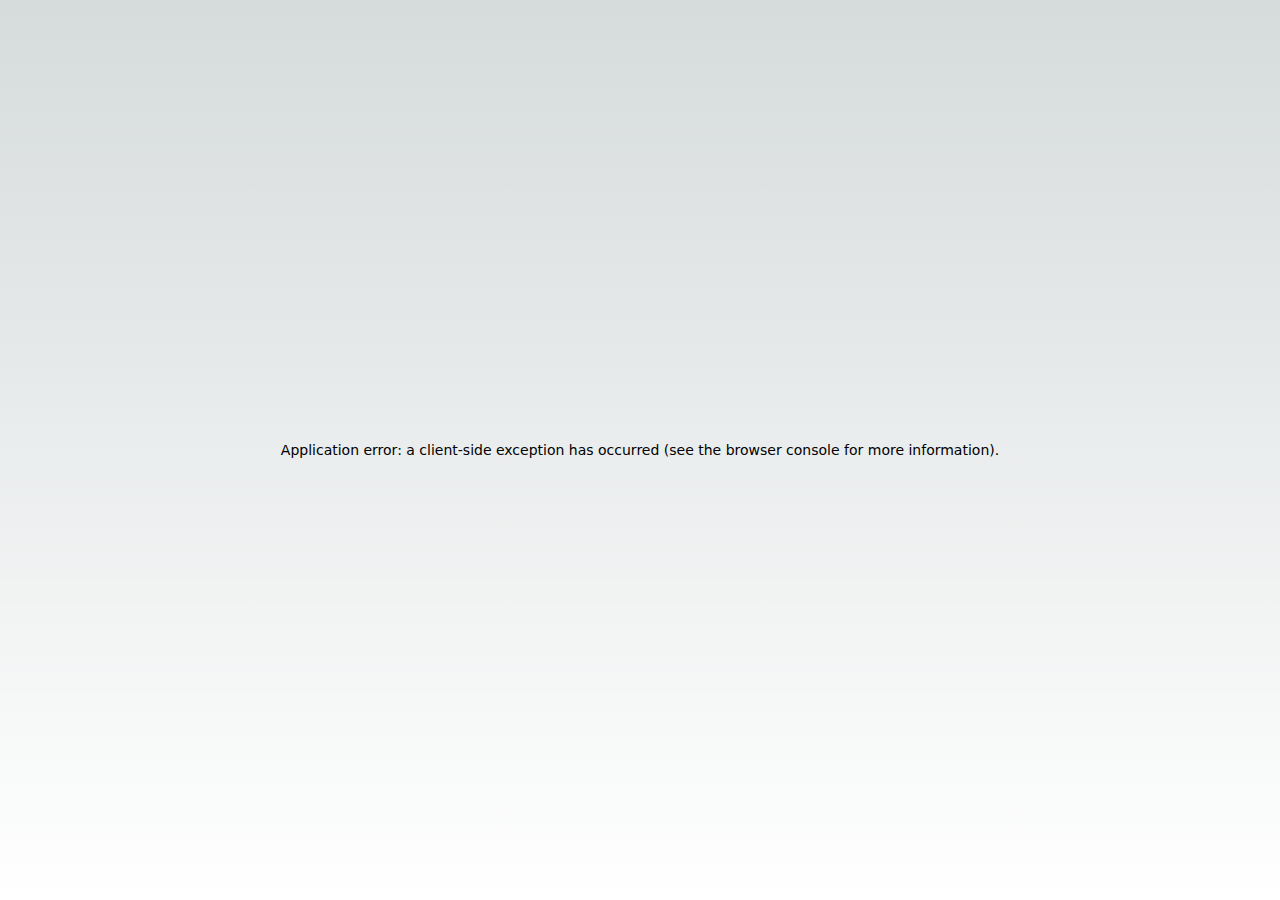
==== index.html @ 7ef274ff "first commit" ====
<!DOCTYPE html>
<html lang="en">
  <!-- Mirrored from bernardo.vercel.app/ by HTTrack Website Copier/3.x [XR&CO'2014], Sat, 31 Aug 2024 19:09:30 GMT -->
  <!-- Added by HTTrack --><meta
    http-equiv="content-type"
    content="text/html;charset=utf-8"
  /><!-- /Added by HTTrack -->
  <head>
    <meta charset="utf-8" />
    <link
      rel="preload"
      as="font"
      href="_next/static/media/c9a5bc6a7c948fb0-s.p.woff2"
      crossorigin=""
      type="font/woff2"
    />
    <link
      rel="stylesheet"
      href="_next/static/css/4361a6816e798f44.css"
      data-precedence="next"
    />
    <meta name="next-size-adjust" />
    <title>Bernard.O Portfolio</title>
    <meta name="description" content="Project Bernard.O is working On" />
    <meta name="viewport" content="width=device-width, initial-scale=1" />
    <link rel="icon" href="favicon.ico" type="image/x-icon" sizes="any" />
    <script
      src="_next/static/chunks/polyfills-c67a75d1b6f99dc8.js"
      nomodule=""
    ></script>
  </head>
  <body class="__className_d9825c">
    <div class="bg-gradient-to-br from-neutral-800 to-black">
      <header class="block py-4 px-8 bg-black text-white">
        <div class="flex items-center justify-between">
          <div class="flex items-center">
            <a href="index.html"
              ><div class="flex items-center">
                <img
                  alt="Logo"
                  loading="lazy"
                  width="35"
                  height="35"
                  decoding="async"
                  data-nimg="1"
                  class="border border-white rounded-3xl"
                  style="color: transparent"
                  srcset="
                    /_next/image?url=%2FBe-Circle.png&amp;w=48&amp;q=75 1x,
                    /_next/image?url=%2FBe-Circle.png&amp;w=96&amp;q=75 2x
                  "
                  src="_next/Be-Circle3cd4.png?url=%2FBe-Circle.png&amp;w=96&amp;q=75"
                /></div
            ></a>
          </div>
          <div class="flex-grow"></div>
          <div class="flex items-center">
            <a
              href="https://twitter.com/bedevs_"
              target="_blank"
              rel="noopener noreferrer"
              ><div class="pt-[0.4rem]"></div>
              <img
                alt="Logo"
                loading="lazy"
                width="23"
                height="23"
                decoding="async"
                data-nimg="1"
                class="border border-white rounded-3xl mx-2"
                style="color: transparent"
                srcset="
                  /_next/image?url=%2Ftwitter.png&amp;w=32&amp;q=75 1x,
                  /_next/image?url=%2Ftwitter.png&amp;w=48&amp;q=75 2x
                "
                src="_next/twitter706e.png?url=%2Ftwitter.png&amp;w=48&amp;q=75" /></a
            ><a
              href="https://github.com/BernardOnuh"
              target="_blank"
              rel="noopener noreferrer"
              ><style data-emotion="css vubbuv">
                .css-vubbuv {
                  -webkit-user-select: none;
                  -moz-user-select: none;
                  -ms-user-select: none;
                  user-select: none;
                  width: 1em;
                  height: 1em;
                  display: inline-block;
                  fill: currentColor;
                  -webkit-flex-shrink: 0;
                  -ms-flex-negative: 0;
                  flex-shrink: 0;
                  -webkit-transition: fill 200ms cubic-bezier(0.4, 0, 0.2, 1)
                    0ms;
                  transition: fill 200ms cubic-bezier(0.4, 0, 0.2, 1) 0ms;
                  font-size: 1.5rem;
                }</style
              ><svg
                class="MuiSvgIcon-root MuiSvgIcon-fontSizeMedium text-white h-6 w-6 css-vubbuv"
                focusable="false"
                aria-hidden="true"
                viewBox="0 0 24 24"
                data-testid="GitHubIcon"
              >
                <path
                  d="M12 1.27a11 11 0 00-3.48 21.46c.55.09.73-.28.73-.55v-1.84c-3.03.64-3.67-1.46-3.67-1.46-.55-1.29-1.28-1.65-1.28-1.65-.92-.65.1-.65.1-.65 1.1 0 1.73 1.1 1.73 1.1.92 1.65 2.57 1.2 3.21.92a2 2 0 01.64-1.47c-2.47-.27-5.04-1.19-5.04-5.5 0-1.1.46-2.1 1.2-2.84a3.76 3.76 0 010-2.93s.91-.28 3.11 1.1c1.8-.49 3.7-.49 5.5 0 2.1-1.38 3.02-1.1 3.02-1.1a3.76 3.76 0 010 2.93c.83.74 1.2 1.74 1.2 2.94 0 4.21-2.57 5.13-5.04 5.4.45.37.82.92.82 2.02v3.03c0.27.1.64.73.55A11 11 0 0012 1.27"
                ></path></svg
            ></a>
          </div>
        </div>
      </header>
      <div class="p-5">
        <style data-emotion="css gfy4wn">
          .css-gfy4wn {
            position: relative;
            -webkit-transition: margin 150ms cubic-bezier(0.4, 0, 0.2, 1) 0ms;
            transition: margin 150ms cubic-bezier(0.4, 0, 0.2, 1) 0ms;
            overflow-anchor: none;
            border-radius: 0;
            width: 100%;
            background-color: transparent;
            border: 1px solid black;
            margin-bottom: 32px;
            color: white;
            border-radius: 5px;
            border-color: white;
          }
          .css-gfy4wn:before {
            position: absolute;
            left: 0;
            top: -1px;
            right: 0;
            height: 1px;
            content: "";
            opacity: 1;
            background-color: rgba(0, 0, 0, 0.12);
            -webkit-transition: opacity 150ms cubic-bezier(0.4, 0, 0.2, 1) 0ms,
              background-color 150ms cubic-bezier(0.4, 0, 0.2, 1) 0ms;
            transition: opacity 150ms cubic-bezier(0.4, 0, 0.2, 1) 0ms,
              background-color 150ms cubic-bezier(0.4, 0, 0.2, 1) 0ms;
          }
          .css-gfy4wn:first-of-type:before {
            display: none;
          }
          .css-gfy4wn.Mui-expanded:before {
            opacity: 0;
          }
          .css-gfy4wn.Mui-expanded:first-of-type {
            margin-top: 0;
          }
          .css-gfy4wn.Mui-expanded:last-of-type {
            margin-bottom: 0;
          }
          .css-gfy4wn.Mui-expanded + .css-gfy4wn.Mui-expanded:before {
            display: none;
          }
          .css-gfy4wn.Mui-disabled {
            background-color: rgba(0, 0, 0, 0.12);
          }
          .css-gfy4wn:first-of-type {
            border-top-left-radius: 4px;
            border-top-right-radius: 4px;
          }
          .css-gfy4wn:last-of-type {
            border-bottom-left-radius: 4px;
            border-bottom-right-radius: 4px;
          }
          @supports (-ms-ime-align: auto) {
            .css-gfy4wn:last-of-type {
              border-bottom-left-radius: 0;
              border-bottom-right-radius: 0;
            }
          }
          .css-gfy4wn.Mui-expanded {
            margin: 16px 0;
          }</style
        ><style data-emotion="css 19g5ywy">
          .css-19g5ywy {
            background-color: #fff;
            color: rgba(0, 0, 0, 0.87);
            -webkit-transition: box-shadow 300ms cubic-bezier(0.4, 0, 0.2, 1)
              0ms;
            transition: box-shadow 300ms cubic-bezier(0.4, 0, 0.2, 1) 0ms;
            border-radius: 4px;
            box-shadow: 0px 2px 1px -1px rgba(0, 0, 0, 0.2),
              0px 1px 1px 0px rgba(0, 0, 0, 0.14),
              0px 1px 3px 0px rgba(0, 0, 0, 0.12);
            position: relative;
            -webkit-transition: margin 150ms cubic-bezier(0.4, 0, 0.2, 1) 0ms;
            transition: margin 150ms cubic-bezier(0.4, 0, 0.2, 1) 0ms;
            overflow-anchor: none;
            border-radius: 0;
            width: 100%;
            background-color: transparent;
            border: 1px solid black;
            margin-bottom: 32px;
            color: white;
            border-radius: 5px;
            border-color: white;
          }
          .css-19g5ywy:before {
            position: absolute;
            left: 0;
            top: -1px;
            right: 0;
            height: 1px;
            content: "";
            opacity: 1;
            background-color: rgba(0, 0, 0, 0.12);
            -webkit-transition: opacity 150ms cubic-bezier(0.4, 0, 0.2, 1) 0ms,
              background-color 150ms cubic-bezier(0.4, 0, 0.2, 1) 0ms;
            transition: opacity 150ms cubic-bezier(0.4, 0, 0.2, 1) 0ms,
              background-color 150ms cubic-bezier(0.4, 0, 0.2, 1) 0ms;
          }
          .css-19g5ywy:first-of-type:before {
            display: none;
          }
          .css-19g5ywy.Mui-expanded:before {
            opacity: 0;
          }
          .css-19g5ywy.Mui-expanded:first-of-type {
            margin-top: 0;
          }
          .css-19g5ywy.Mui-expanded:last-of-type {
            margin-bottom: 0;
          }
          .css-19g5ywy.Mui-expanded + .css-19g5ywy.Mui-expanded:before {
            display: none;
          }
          .css-19g5ywy.Mui-disabled {
            background-color: rgba(0, 0, 0, 0.12);
          }
          .css-19g5ywy:first-of-type {
            border-top-left-radius: 4px;
            border-top-right-radius: 4px;
          }
          .css-19g5ywy:last-of-type {
            border-bottom-left-radius: 4px;
            border-bottom-right-radius: 4px;
          }
          @supports (-ms-ime-align: auto) {
            .css-19g5ywy:last-of-type {
              border-bottom-left-radius: 0;
              border-bottom-right-radius: 0;
            }
          }
          .css-19g5ywy.Mui-expanded {
            margin: 16px 0;
          }
        </style>
        <div
          class="MuiPaper-root MuiPaper-elevation MuiPaper-rounded MuiPaper-elevation1 MuiAccordion-root MuiAccordion-rounded MuiAccordion-gutters css-19g5ywy"
        >
          <style data-emotion="css 1178wgt">
            .css-1178wgt {
              display: -webkit-box;
              display: -webkit-flex;
              display: -ms-flexbox;
              display: flex;
              min-height: 48px;
              padding: 0px 16px;
              -webkit-transition: min-height 150ms cubic-bezier(0.4, 0, 0.2, 1)
                  0ms,
                background-color 150ms cubic-bezier(0.4, 0, 0.2, 1) 0ms;
              transition: min-height 150ms cubic-bezier(0.4, 0, 0.2, 1) 0ms,
                background-color 150ms cubic-bezier(0.4, 0, 0.2, 1) 0ms;
              display: -webkit-box;
              display: -webkit-flex;
              display: -ms-flexbox;
              display: flex;
              -webkit-box-pack: justify;
              -webkit-justify-content: space-between;
              justify-content: space-between;
              -webkit-align-items: center;
              -webkit-box-align: center;
              -ms-flex-align: center;
              align-items: center;
              padding-left: 32px;
              padding-right: 32px;
              padding-top: 16px;
              padding-bottom: 16px;
            }
            .css-1178wgt.Mui-focusVisible {
              background-color: rgba(0, 0, 0, 0.12);
            }
            .css-1178wgt.Mui-disabled {
              opacity: 0.38;
            }
            .css-1178wgt:hover:not(.Mui-disabled) {
              cursor: pointer;
            }
            .css-1178wgt.Mui-expanded {
              min-height: 64px;
            }</style
          ><style data-emotion="css 1a99gep">
            .css-1a99gep {
              display: -webkit-inline-box;
              display: -webkit-inline-flex;
              display: -ms-inline-flexbox;
              display: inline-flex;
              -webkit-align-items: center;
              -webkit-box-align: center;
              -ms-flex-align: center;
              align-items: center;
              -webkit-box-pack: center;
              -ms-flex-pack: center;
              -webkit-justify-content: center;
              justify-content: center;
              position: relative;
              box-sizing: border-box;
              -webkit-tap-highlight-color: transparent;
              background-color: transparent;
              outline: 0;
              border: 0;
              margin: 0;
              border-radius: 0;
              padding: 0;
              cursor: pointer;
              -webkit-user-select: none;
              -moz-user-select: none;
              -ms-user-select: none;
              user-select: none;
              vertical-align: middle;
              -moz-appearance: none;
              -webkit-appearance: none;
              -webkit-text-decoration: none;
              text-decoration: none;
              color: inherit;
              display: -webkit-box;
              display: -webkit-flex;
              display: -ms-flexbox;
              display: flex;
              min-height: 48px;
              padding: 0px 16px;
              -webkit-transition: min-height 150ms cubic-bezier(0.4, 0, 0.2, 1)
                  0ms,
                background-color 150ms cubic-bezier(0.4, 0, 0.2, 1) 0ms;
              transition: min-height 150ms cubic-bezier(0.4, 0, 0.2, 1) 0ms,
                background-color 150ms cubic-bezier(0.4, 0, 0.2, 1) 0ms;
              display: -webkit-box;
              display: -webkit-flex;
              display: -ms-flexbox;
              display: flex;
              -webkit-box-pack: justify;
              -webkit-justify-content: space-between;
              justify-content: space-between;
              -webkit-align-items: center;
              -webkit-box-align: center;
              -ms-flex-align: center;
              align-items: center;
              padding-left: 32px;
              padding-right: 32px;
              padding-top: 16px;
              padding-bottom: 16px;
            }
            .css-1a99gep::-moz-focus-inner {
              border-style: none;
            }
            .css-1a99gep.Mui-disabled {
              pointer-events: none;
              cursor: default;
            }
            @media print {
              .css-1a99gep {
                -webkit-print-color-adjust: exact;
                color-adjust: exact;
              }
            }
            .css-1a99gep.Mui-focusVisible {
              background-color: rgba(0, 0, 0, 0.12);
            }
            .css-1a99gep.Mui-disabled {
              opacity: 0.38;
            }
            .css-1a99gep:hover:not(.Mui-disabled) {
              cursor: pointer;
            }
            .css-1a99gep.Mui-expanded {
              min-height: 64px;
            }
          </style>
          <div
            class="MuiButtonBase-root MuiAccordionSummary-root MuiAccordionSummary-gutters css-1a99gep"
            tabindex="0"
            role="button"
            aria-expanded="false"
          >
            <style data-emotion="css 17o5nyn">
              .css-17o5nyn {
                display: -webkit-box;
                display: -webkit-flex;
                display: -ms-flexbox;
                display: flex;
                -webkit-box-flex: 1;
                -webkit-flex-grow: 1;
                -ms-flex-positive: 1;
                flex-grow: 1;
                margin: 12px 0;
                -webkit-transition: margin 150ms cubic-bezier(0.4, 0, 0.2, 1)
                  0ms;
                transition: margin 150ms cubic-bezier(0.4, 0, 0.2, 1) 0ms;
              }
              .css-17o5nyn.Mui-expanded {
                margin: 20px 0;
              }
            </style>
            <div
              class="MuiAccordionSummary-content MuiAccordionSummary-contentGutters css-17o5nyn"
            >
              <style data-emotion="css 9cf6kn">
                .css-9cf6kn {
                  margin: 0;
                  font-family: "Roboto", "Helvetica", "Arial", sans-serif;
                  font-weight: 500;
                  font-size: 1.25rem;
                  line-height: 1.6;
                  letter-spacing: 0.0075em;
                  text-align: left;
                  margin-right: auto;
                }
              </style>
              <h6 class="MuiTypography-root MuiTypography-h6 css-9cf6kn">
                Hello From $DOPL
              </h6>
              <div class="flex items-center justify-end space-x-2">
                <style data-emotion="css 1beer3">
                  .css-1beer3 {
                    text-align: center;
                    -webkit-flex: 0 0 auto;
                    -ms-flex: 0 0 auto;
                    flex: 0 0 auto;
                    font-size: 1.5rem;
                    padding: 8px;
                    border-radius: 50%;
                    overflow: visible;
                    color: rgba(0, 0, 0, 0.54);
                    -webkit-transition: background-color 150ms
                      cubic-bezier(0.4, 0, 0.2, 1) 0ms;
                    transition: background-color 150ms
                      cubic-bezier(0.4, 0, 0.2, 1) 0ms;
                    color: #1976d2;
                  }
                  .css-1beer3:hover {
                    background-color: rgba(0, 0, 0, 0.04);
                  }
                  @media (hover: none) {
                    .css-1beer3:hover {
                      background-color: transparent;
                    }
                  }
                  .css-1beer3:hover {
                    background-color: rgba(25, 118, 210, 0.04);
                  }
                  @media (hover: none) {
                    .css-1beer3:hover {
                      background-color: transparent;
                    }
                  }
                  .css-1beer3.Mui-disabled {
                    background-color: transparent;
                    color: rgba(0, 0, 0, 0.26);
                  }</style
                ><style data-emotion="css 39nlm1">
                  .css-39nlm1 {
                    display: -webkit-inline-box;
                    display: -webkit-inline-flex;
                    display: -ms-inline-flexbox;
                    display: inline-flex;
                    -webkit-align-items: center;
                    -webkit-box-align: center;
                    -ms-flex-align: center;
                    align-items: center;
                    -webkit-box-pack: center;
                    -ms-flex-pack: center;
                    -webkit-justify-content: center;
                    justify-content: center;
                    position: relative;
                    box-sizing: border-box;
                    -webkit-tap-highlight-color: transparent;
                    background-color: transparent;
                    outline: 0;
                    border: 0;
                    margin: 0;
                    border-radius: 0;
                    padding: 0;
                    cursor: pointer;
                    -webkit-user-select: none;
                    -moz-user-select: none;
                    -ms-user-select: none;
                    user-select: none;
                    vertical-align: middle;
                    -moz-appearance: none;
                    -webkit-appearance: none;
                    -webkit-text-decoration: none;
                    text-decoration: none;
                    color: inherit;
                    text-align: center;
                    -webkit-flex: 0 0 auto;
                    -ms-flex: 0 0 auto;
                    flex: 0 0 auto;
                    font-size: 1.5rem;
                    padding: 8px;
                    border-radius: 50%;
                    overflow: visible;
                    color: rgba(0, 0, 0, 0.54);
                    -webkit-transition: background-color 150ms
                      cubic-bezier(0.4, 0, 0.2, 1) 0ms;
                    transition: background-color 150ms
                      cubic-bezier(0.4, 0, 0.2, 1) 0ms;
                    color: #1976d2;
                  }
                  .css-39nlm1::-moz-focus-inner {
                    border-style: none;
                  }
                  .css-39nlm1.Mui-disabled {
                    pointer-events: none;
                    cursor: default;
                  }
                  @media print {
                    .css-39nlm1 {
                      -webkit-print-color-adjust: exact;
                      color-adjust: exact;
                    }
                  }
                  .css-39nlm1:hover {
                    background-color: rgba(0, 0, 0, 0.04);
                  }
                  @media (hover: none) {
                    .css-39nlm1:hover {
                      background-color: transparent;
                    }
                  }
                  .css-39nlm1:hover {
                    background-color: rgba(25, 118, 210, 0.04);
                  }
                  @media (hover: none) {
                    .css-39nlm1:hover {
                      background-color: transparent;
                    }
                  }
                  .css-39nlm1.Mui-disabled {
                    background-color: transparent;
                    color: rgba(0, 0, 0, 0.26);
                  }</style
                ><a
                  class="MuiButtonBase-root MuiIconButton-root MuiIconButton-colorPrimary MuiIconButton-sizeMedium css-39nlm1"
                  tabindex="0"
                  href="https://matrix-money-ten.vercel.app/"
                  ><style data-emotion="css vubbuv">
                    .css-vubbuv {
                      -webkit-user-select: none;
                      -moz-user-select: none;
                      -ms-user-select: none;
                      user-select: none;
                      width: 1em;
                      height: 1em;
                      display: inline-block;
                      fill: currentColor;
                      -webkit-flex-shrink: 0;
                      -ms-flex-negative: 0;
                      flex-shrink: 0;
                      -webkit-transition: fill 200ms
                        cubic-bezier(0.4, 0, 0.2, 1) 0ms;
                      transition: fill 200ms cubic-bezier(0.4, 0, 0.2, 1) 0ms;
                      font-size: 1.5rem;
                    }</style
                  ><svg
                    class="MuiSvgIcon-root MuiSvgIcon-fontSizeMedium text-white css-vubbuv"
                    focusable="false"
                    aria-hidden="true"
                    viewBox="0 0 24 24"
                    data-testid="GitHubIcon"
                  >
                    <path
                      d="M12 1.27a11 11 0 00-3.48 21.46c.55.09.73-.28.73-.55v-1.84c-3.03.64-3.67-1.46-3.67-1.46-.55-1.29-1.28-1.65-1.28-1.65-.92-.65.1-.65.1-.65 1.1 0 1.73 1.1 1.73 1.1.92 1.65 2.57 1.2 3.21.92a2 2 0 01.64-1.47c-2.47-.27-5.04-1.19-5.04-5.5 0-1.1.46-2.1 1.2-2.84a3.76 3.76 0 010-2.93s.91-.28 3.11 1.1c1.8-.49 3.7-.49 5.5 0 2.1-1.38 3.02-1.1 3.02-1.1a3.76 3.76 0 010 2.93c.83.74 1.2 1.74 1.2 2.94 0 4.21-2.57 5.13-5.04 5.4.45.37.82.92.82 2.02v3.03c0 .27.1.64.73.55A11 11 0 0012 1.27"
                    ></path></svg></a
                ><a
                  class="MuiButtonBase-root MuiIconButton-root MuiIconButton-colorPrimary MuiIconButton-sizeMedium css-39nlm1"
                  tabindex="0"
                  href="https://matrix-money-ten.vercel.app/"
                  ><svg
                    class="MuiSvgIcon-root MuiSvgIcon-fontSizeMedium text-white css-vubbuv"
                    focusable="false"
                    aria-hidden="true"
                    viewBox="0 0 24 24"
                    data-testid="LanguageIcon"
                  >
                    <path
                      d="M11.99 2C6.47 2 2 6.48 2 12s4.47 10 9.99 10C17.52 22 22 17.52 22 12S17.52 2 11.99 2zm6.93 6h-2.95c-.32-1.25-.78-2.45-1.38-3.56 1.84.63 3.37 1.91 4.33 3.56zM12 4.04c.83 1.2 1.48 2.53 1.91 3.96h-3.82c.43-1.43 1.08-2.76 1.91-3.96zM4.26 14C4.1 13.36 4 12.69 4 12s.1-1.36.26-2h3.38c-.08.66-.14 1.32-.14 2 0 .68.06 1.34.14 2H4.26zm.82 2h2.95c.32 1.25.78 2.45 1.38 3.56-1.84-.63-3.37-1.9-4.33-3.56zm2.95-8H5.08c.96-1.66 2.49-2.93 4.33-3.56C8.81 5.55 8.35 6.75 8.03 8zM12 19.96c-.83-1.2-1.48-2.53-1.91-3.96h3.82c-.43 1.43-1.08 2.76-1.91 3.96zM14.34 14H9.66c-.09-.66-.16-1.32-.16-2 0-.68.07-1.35.16-2h4.68c.09.65.16 1.32.16 2 0 .68-.07 1.34-.16 2zm.25 5.56c.6-1.11 1.06-2.31 1.38-3.56h2.95c-.96 1.65-2.49 2.93-4.33 3.56zM16.36 14c.08-.66.14-1.32.14-2 0-.68-.06-1.34-.14-2h3.38c.16.64.26 1.31.26 2s-.1 1.36-.26 2h-3.38z"
                    ></path></svg
                ></a>
              </div>
            </div>
            <style data-emotion="css 1fx8m19">
              .css-1fx8m19 {
                display: -webkit-box;
                display: -webkit-flex;
                display: -ms-flexbox;
                display: flex;
                color: rgba(0, 0, 0, 0.54);
                -webkit-transform: rotate(0deg);
                -moz-transform: rotate(0deg);
                -ms-transform: rotate(0deg);
                transform: rotate(0deg);
                -webkit-transition: -webkit-transform 150ms
                  cubic-bezier(0.4, 0, 0.2, 1) 0ms;
                transition: transform 150ms cubic-bezier(0.4, 0, 0.2, 1) 0ms;
              }
              .css-1fx8m19.Mui-expanded {
                -webkit-transform: rotate(180deg);
                -moz-transform: rotate(180deg);
                -ms-transform: rotate(180deg);
                transform: rotate(180deg);
              }
            </style>
            <div class="MuiAccordionSummary-expandIconWrapper css-1fx8m19">
              <style data-emotion="css 1okqa6k">
                .css-1okqa6k {
                  -webkit-user-select: none;
                  -moz-user-select: none;
                  -ms-user-select: none;
                  user-select: none;
                  width: 1em;
                  height: 1em;
                  display: inline-block;
                  fill: currentColor;
                  -webkit-flex-shrink: 0;
                  -ms-flex-negative: 0;
                  flex-shrink: 0;
                  -webkit-transition: fill 200ms cubic-bezier(0.4, 0, 0.2, 1)
                    0ms;
                  transition: fill 200ms cubic-bezier(0.4, 0, 0.2, 1) 0ms;
                  font-size: 1.5rem;
                  color: white;
                }</style
              ><svg
                class="MuiSvgIcon-root MuiSvgIcon-fontSizeMedium css-1okqa6k"
                focusable="false"
                aria-hidden="true"
                viewBox="0 0 24 24"
                data-testid="ExpandMoreIcon"
              >
                <path d="M16.59 8.59 12 13.17 7.41 8.59 6 10l6 6 6-6z"></path>
              </svg>
            </div>
          </div>
          <style data-emotion="css a0y2e3">
            .css-a0y2e3 {
              height: 0;
              overflow: hidden;
              -webkit-transition: height 300ms cubic-bezier(0.4, 0, 0.2, 1) 0ms;
              transition: height 300ms cubic-bezier(0.4, 0, 0.2, 1) 0ms;
              visibility: hidden;
            }
          </style>
          <div
            class="MuiCollapse-root MuiCollapse-vertical MuiCollapse-hidden css-a0y2e3"
            style="min-height: 0px"
          >
            <style data-emotion="css hboir5">
              .css-hboir5 {
                display: -webkit-box;
                display: -webkit-flex;
                display: -ms-flexbox;
                display: flex;
                width: 100%;
              }
            </style>
            <div class="MuiCollapse-wrapper MuiCollapse-vertical css-hboir5">
              <style data-emotion="css 8atqhb">
                .css-8atqhb {
                  width: 100%;
                }
              </style>
              <div
                class="MuiCollapse-wrapperInner MuiCollapse-vertical css-8atqhb"
              >
                <div role="region" class="MuiAccordion-region">
                  <style data-emotion="css u7qq7e">
                    .css-u7qq7e {
                      padding: 8px 16px 16px;
                    }
                  </style>
                  <div class="MuiAccordionDetails-root px-4 py-2 css-u7qq7e">
                    <style data-emotion="css 9l3uo3">
                      .css-9l3uo3 {
                        margin: 0;
                        font-family: "Roboto", "Helvetica", "Arial", sans-serif;
                        font-weight: 400;
                        font-size: 1rem;
                        line-height: 1.5;
                        letter-spacing: 0.00938em;
                      }
                    </style>
                    <p
                      class="MuiTypography-root MuiTypography-body1 css-9l3uo3"
                    >
                      Matrix Money is a DeFi project that gives users passive
                      income by staking or locking their capital in the treasury
                      and rewarding them in USDT or BNB.
                    </p>
                  </div>
                </div>
              </div>
            </div>
          </div>
        </div>
        <style data-emotion="css gfy4wn">
          .css-gfy4wn {
            position: relative;
            -webkit-transition: margin 150ms cubic-bezier(0.4, 0, 0.2, 1) 0ms;
            transition: margin 150ms cubic-bezier(0.4, 0, 0.2, 1) 0ms;
            overflow-anchor: none;
            border-radius: 0;
            width: 100%;
            background-color: transparent;
            border: 1px solid black;
            margin-bottom: 32px;
            color: white;
            border-radius: 5px;
            border-color: white;
          }
          .css-gfy4wn:before {
            position: absolute;
            left: 0;
            top: -1px;
            right: 0;
            height: 1px;
            content: "";
            opacity: 1;
            background-color: rgba(0, 0, 0, 0.12);
            -webkit-transition: opacity 150ms cubic-bezier(0.4, 0, 0.2, 1) 0ms,
              background-color 150ms cubic-bezier(0.4, 0, 0.2, 1) 0ms;
            transition: opacity 150ms cubic-bezier(0.4, 0, 0.2, 1) 0ms,
              background-color 150ms cubic-bezier(0.4, 0, 0.2, 1) 0ms;
          }
          .css-gfy4wn:first-of-type:before {
            display: none;
          }
          .css-gfy4wn.Mui-expanded:before {
            opacity: 0;
          }
          .css-gfy4wn.Mui-expanded:first-of-type {
            margin-top: 0;
          }
          .css-gfy4wn.Mui-expanded:last-of-type {
            margin-bottom: 0;
          }
          .css-gfy4wn.Mui-expanded + .css-gfy4wn.Mui-expanded:before {
            display: none;
          }
          .css-gfy4wn.Mui-disabled {
            background-color: rgba(0, 0, 0, 0.12);
          }
          .css-gfy4wn:first-of-type {
            border-top-left-radius: 4px;
            border-top-right-radius: 4px;
          }
          .css-gfy4wn:last-of-type {
            border-bottom-left-radius: 4px;
            border-bottom-right-radius: 4px;
          }
          @supports (-ms-ime-align: auto) {
            .css-gfy4wn:last-of-type {
              border-bottom-left-radius: 0;
              border-bottom-right-radius: 0;
            }
          }
          .css-gfy4wn.Mui-expanded {
            margin: 16px 0;
          }</style
        ><style data-emotion="css 19g5ywy">
          .css-19g5ywy {
            background-color: #fff;
            color: rgba(0, 0, 0, 0.87);
            -webkit-transition: box-shadow 300ms cubic-bezier(0.4, 0, 0.2, 1)
              0ms;
            transition: box-shadow 300ms cubic-bezier(0.4, 0, 0.2, 1) 0ms;
            border-radius: 4px;
            box-shadow: 0px 2px 1px -1px rgba(0, 0, 0, 0.2),
              0px 1px 1px 0px rgba(0, 0, 0, 0.14),
              0px 1px 3px 0px rgba(0, 0, 0, 0.12);
            position: relative;
            -webkit-transition: margin 150ms cubic-bezier(0.4, 0, 0.2, 1) 0ms;
            transition: margin 150ms cubic-bezier(0.4, 0, 0.2, 1) 0ms;
            overflow-anchor: none;
            border-radius: 0;
            width: 100%;
            background-color: transparent;
            border: 1px solid black;
            margin-bottom: 32px;
            color: white;
            border-radius: 5px;
            border-color: white;
          }
          .css-19g5ywy:before {
            position: absolute;
            left: 0;
            top: -1px;
            right: 0;
            height: 1px;
            content: "";
            opacity: 1;
            background-color: rgba(0, 0, 0, 0.12);
            -webkit-transition: opacity 150ms cubic-bezier(0.4, 0, 0.2, 1) 0ms,
              background-color 150ms cubic-bezier(0.4, 0, 0.2, 1) 0ms;
            transition: opacity 150ms cubic-bezier(0.4, 0, 0.2, 1) 0ms,
              background-color 150ms cubic-bezier(0.4, 0, 0.2, 1) 0ms;
          }
          .css-19g5ywy:first-of-type:before {
            display: none;
          }
          .css-19g5ywy.Mui-expanded:before {
            opacity: 0;
          }
          .css-19g5ywy.Mui-expanded:first-of-type {
            margin-top: 0;
          }
          .css-19g5ywy.Mui-expanded:last-of-type {
            margin-bottom: 0;
          }
          .css-19g5ywy.Mui-expanded + .css-19g5ywy.Mui-expanded:before {
            display: none;
          }
          .css-19g5ywy.Mui-disabled {
            background-color: rgba(0, 0, 0, 0.12);
          }
          .css-19g5ywy:first-of-type {
            border-top-left-radius: 4px;
            border-top-right-radius: 4px;
          }
          .css-19g5ywy:last-of-type {
            border-bottom-left-radius: 4px;
            border-bottom-right-radius: 4px;
          }
          @supports (-ms-ime-align: auto) {
            .css-19g5ywy:last-of-type {
              border-bottom-left-radius: 0;
              border-bottom-right-radius: 0;
            }
          }
          .css-19g5ywy.Mui-expanded {
            margin: 16px 0;
          }
        </style>
        <div
          class="MuiPaper-root MuiPaper-elevation MuiPaper-rounded MuiPaper-elevation1 MuiAccordion-root MuiAccordion-rounded MuiAccordion-gutters css-19g5ywy"
        >
          <style data-emotion="css 1178wgt">
            .css-1178wgt {
              display: -webkit-box;
              display: -webkit-flex;
              display: -ms-flexbox;
              display: flex;
              min-height: 48px;
              padding: 0px 16px;
              -webkit-transition: min-height 150ms cubic-bezier(0.4, 0, 0.2, 1)
                  0ms,
                background-color 150ms cubic-bezier(0.4, 0, 0.2, 1) 0ms;
              transition: min-height 150ms cubic-bezier(0.4, 0, 0.2, 1) 0ms,
                background-color 150ms cubic-bezier(0.4, 0, 0.2, 1) 0ms;
              display: -webkit-box;
              display: -webkit-flex;
              display: -ms-flexbox;
              display: flex;
              -webkit-box-pack: justify;
              -webkit-justify-content: space-between;
              justify-content: space-between;
              -webkit-align-items: center;
              -webkit-box-align: center;
              -ms-flex-align: center;
              align-items: center;
              padding-left: 32px;
              padding-right: 32px;
              padding-top: 16px;
              padding-bottom: 16px;
            }
            .css-1178wgt.Mui-focusVisible {
              background-color: rgba(0, 0, 0, 0.12);
            }
            .css-1178wgt.Mui-disabled {
              opacity: 0.38;
            }
            .css-1178wgt:hover:not(.Mui-disabled) {
              cursor: pointer;
            }
            .css-1178wgt.Mui-expanded {
              min-height: 64px;
            }</style
          ><style data-emotion="css 1a99gep">
            .css-1a99gep {
              display: -webkit-inline-box;
              display: -webkit-inline-flex;
              display: -ms-inline-flexbox;
              display: inline-flex;
              -webkit-align-items: center;
              -webkit-box-align: center;
              -ms-flex-align: center;
              align-items: center;
              -webkit-box-pack: center;
              -ms-flex-pack: center;
              -webkit-justify-content: center;
              justify-content: center;
              position: relative;
              box-sizing: border-box;
              -webkit-tap-highlight-color: transparent;
              background-color: transparent;
              outline: 0;
              border: 0;
              margin: 0;
              border-radius: 0;
              padding: 0;
              cursor: pointer;
              -webkit-user-select: none;
              -moz-user-select: none;
              -ms-user-select: none;
              user-select: none;
              vertical-align: middle;
              -moz-appearance: none;
              -webkit-appearance: none;
              -webkit-text-decoration: none;
              text-decoration: none;
              color: inherit;
              display: -webkit-box;
              display: -webkit-flex;
              display: -ms-flexbox;
              display: flex;
              min-height: 48px;
              padding: 0px 16px;
              -webkit-transition: min-height 150ms cubic-bezier(0.4, 0, 0.2, 1)
                  0ms,
                background-color 150ms cubic-bezier(0.4, 0, 0.2, 1) 0ms;
              transition: min-height 150ms cubic-bezier(0.4, 0, 0.2, 1) 0ms,
                background-color 150ms cubic-bezier(0.4, 0, 0.2, 1) 0ms;
              display: -webkit-box;
              display: -webkit-flex;
              display: -ms-flexbox;
              display: flex;
              -webkit-box-pack: justify;
              -webkit-justify-content: space-between;
              justify-content: space-between;
              -webkit-align-items: center;
              -webkit-box-align: center;
              -ms-flex-align: center;
              align-items: center;
              padding-left: 32px;
              padding-right: 32px;
              padding-top: 16px;
              padding-bottom: 16px;
            }
            .css-1a99gep::-moz-focus-inner {
              border-style: none;
            }
            .css-1a99gep.Mui-disabled {
              pointer-events: none;
              cursor: default;
            }
            @media print {
              .css-1a99gep {
                -webkit-print-color-adjust: exact;
                color-adjust: exact;
              }
            }
            .css-1a99gep.Mui-focusVisible {
              background-color: rgba(0, 0, 0, 0.12);
            }
            .css-1a99gep.Mui-disabled {
              opacity: 0.38;
            }
            .css-1a99gep:hover:not(.Mui-disabled) {
              cursor: pointer;
            }
            .css-1a99gep.Mui-expanded {
              min-height: 64px;
            }
          </style>
          <div
            class="MuiButtonBase-root MuiAccordionSummary-root MuiAccordionSummary-gutters css-1a99gep"
            tabindex="0"
            role="button"
            aria-expanded="false"
          >
            <style data-emotion="css 17o5nyn">
              .css-17o5nyn {
                display: -webkit-box;
                display: -webkit-flex;
                display: -ms-flexbox;
                display: flex;
                -webkit-box-flex: 1;
                -webkit-flex-grow: 1;
                -ms-flex-positive: 1;
                flex-grow: 1;
                margin: 12px 0;
                -webkit-transition: margin 150ms cubic-bezier(0.4, 0, 0.2, 1)
                  0ms;
                transition: margin 150ms cubic-bezier(0.4, 0, 0.2, 1) 0ms;
              }
              .css-17o5nyn.Mui-expanded {
                margin: 20px 0;
              }
            </style>
            <div
              class="MuiAccordionSummary-content MuiAccordionSummary-contentGutters css-17o5nyn"
            >
              <style data-emotion="css 9cf6kn">
                .css-9cf6kn {
                  margin: 0;
                  font-family: "Roboto", "Helvetica", "Arial", sans-serif;
                  font-weight: 500;
                  font-size: 1.25rem;
                  line-height: 1.6;
                  letter-spacing: 0.0075em;
                  text-align: left;
                  margin-right: auto;
                }
              </style>
              <h6 class="MuiTypography-root MuiTypography-h6 css-9cf6kn">
                Arbitrum Token Tracker &amp; Portfolio Manager
              </h6>
              <div class="flex items-center justify-end space-x-2">
                <style data-emotion="css 1beer3">
                  .css-1beer3 {
                    text-align: center;
                    -webkit-flex: 0 0 auto;
                    -ms-flex: 0 0 auto;
                    flex: 0 0 auto;
                    font-size: 1.5rem;
                    padding: 8px;
                    border-radius: 50%;
                    overflow: visible;
                    color: rgba(0, 0, 0, 0.54);
                    -webkit-transition: background-color 150ms
                      cubic-bezier(0.4, 0, 0.2, 1) 0ms;
                    transition: background-color 150ms
                      cubic-bezier(0.4, 0, 0.2, 1) 0ms;
                    color: #1976d2;
                  }
                  .css-1beer3:hover {
                    background-color: rgba(0, 0, 0, 0.04);
                  }
                  @media (hover: none) {
                    .css-1beer3:hover {
                      background-color: transparent;
                    }
                  }
                  .css-1beer3:hover {
                    background-color: rgba(25, 118, 210, 0.04);
                  }
                  @media (hover: none) {
                    .css-1beer3:hover {
                      background-color: transparent;
                    }
                  }
                  .css-1beer3.Mui-disabled {
                    background-color: transparent;
                    color: rgba(0, 0, 0, 0.26);
                  }</style
                ><style data-emotion="css 39nlm1">
                  .css-39nlm1 {
                    display: -webkit-inline-box;
                    display: -webkit-inline-flex;
                    display: -ms-inline-flexbox;
                    display: inline-flex;
                    -webkit-align-items: center;
                    -webkit-box-align: center;
                    -ms-flex-align: center;
                    align-items: center;
                    -webkit-box-pack: center;
                    -ms-flex-pack: center;
                    -webkit-justify-content: center;
                    justify-content: center;
                    position: relative;
                    box-sizing: border-box;
                    -webkit-tap-highlight-color: transparent;
                    background-color: transparent;
                    outline: 0;
                    border: 0;
                    margin: 0;
                    border-radius: 0;
                    padding: 0;
                    cursor: pointer;
                    -webkit-user-select: none;
                    -moz-user-select: none;
                    -ms-user-select: none;
                    user-select: none;
                    vertical-align: middle;
                    -moz-appearance: none;
                    -webkit-appearance: none;
                    -webkit-text-decoration: none;
                    text-decoration: none;
                    color: inherit;
                    text-align: center;
                    -webkit-flex: 0 0 auto;
                    -ms-flex: 0 0 auto;
                    flex: 0 0 auto;
                    font-size: 1.5rem;
                    padding: 8px;
                    border-radius: 50%;
                    overflow: visible;
                    color: rgba(0, 0, 0, 0.54);
                    -webkit-transition: background-color 150ms
                      cubic-bezier(0.4, 0, 0.2, 1) 0ms;
                    transition: background-color 150ms
                      cubic-bezier(0.4, 0, 0.2, 1) 0ms;
                    color: #1976d2;
                  }
                  .css-39nlm1::-moz-focus-inner {
                    border-style: none;
                  }
                  .css-39nlm1.Mui-disabled {
                    pointer-events: none;
                    cursor: default;
                  }
                  @media print {
                    .css-39nlm1 {
                      -webkit-print-color-adjust: exact;
                      color-adjust: exact;
                    }
                  }
                  .css-39nlm1:hover {
                    background-color: rgba(0, 0, 0, 0.04);
                  }
                  @media (hover: none) {
                    .css-39nlm1:hover {
                      background-color: transparent;
                    }
                  }
                  .css-39nlm1:hover {
                    background-color: rgba(25, 118, 210, 0.04);
                  }
                  @media (hover: none) {
                    .css-39nlm1:hover {
                      background-color: transparent;
                    }
                  }
                  .css-39nlm1.Mui-disabled {
                    background-color: transparent;
                    color: rgba(0, 0, 0, 0.26);
                  }</style
                ><a
                  class="MuiButtonBase-root MuiIconButton-root MuiIconButton-colorPrimary MuiIconButton-sizeMedium css-39nlm1"
                  tabindex="0"
                  href="https://github.com/yomidep/Arbitrak"
                  ><style data-emotion="css vubbuv">
                    .css-vubbuv {
                      -webkit-user-select: none;
                      -moz-user-select: none;
                      -ms-user-select: none;
                      user-select: none;
                      width: 1em;
                      height: 1em;
                      display: inline-block;
                      fill: currentColor;
                      -webkit-flex-shrink: 0;
                      -ms-flex-negative: 0;
                      flex-shrink: 0;
                      -webkit-transition: fill 200ms
                        cubic-bezier(0.4, 0, 0.2, 1) 0ms;
                      transition: fill 200ms cubic-bezier(0.4, 0, 0.2, 1) 0ms;
                      font-size: 1.5rem;
                    }</style
                  ><svg
                    class="MuiSvgIcon-root MuiSvgIcon-fontSizeMedium text-white css-vubbuv"
                    focusable="false"
                    aria-hidden="true"
                    viewBox="0 0 24 24"
                    data-testid="GitHubIcon"
                  >
                    <path
                      d="M12 1.27a11 11 0 00-3.48 21.46c.55.09.73-.28.73-.55v-1.84c-3.03.64-3.67-1.46-3.67-1.46-.55-1.29-1.28-1.65-1.28-1.65-.92-.65.1-.65.1-.65 1.1 0 1.73 1.1 1.73 1.1.92 1.65 2.57 1.2 3.21.92a2 2 0 01.64-1.47c-2.47-.27-5.04-1.19-5.04-5.5 0-1.1.46-2.1 1.2-2.84a3.76 3.76 0 010-2.93s.91-.28 3.11 1.1c1.8-.49 3.7-.49 5.5 0 2.1-1.38 3.02-1.1 3.02-1.1a3.76 3.76 0 010 2.93c.83.74 1.2 1.74 1.2 2.94 0 4.21-2.57 5.13-5.04 5.4.45.37.82.92.82 2.02v3.03c0 .27.1.64.73.55A11 11 0 0012 1.27"
                    ></path></svg></a
                ><a
                  class="MuiButtonBase-root MuiIconButton-root MuiIconButton-colorPrimary MuiIconButton-sizeMedium css-39nlm1"
                  tabindex="0"
                  href="https://arbitrak.vercel.app/"
                  ><svg
                    class="MuiSvgIcon-root MuiSvgIcon-fontSizeMedium text-white css-vubbuv"
                    focusable="false"
                    aria-hidden="true"
                    viewBox="0 0 24 24"
                    data-testid="LanguageIcon"
                  >
                    <path
                      d="M11.99 2C6.47 2 2 6.48 2 12s4.47 10 9.99 10C17.52 22 22 17.52 22 12S17.52 2 11.99 2zm6.93 6h-2.95c-.32-1.25-.78-2.45-1.38-3.56 1.84.63 3.37 1.91 4.33 3.56zM12 4.04c.83 1.2 1.48 2.53 1.91 3.96h-3.82c.43-1.43 1.08-2.76 1.91-3.96zM4.26 14C4.1 13.36 4 12.69 4 12s.1-1.36.26-2h3.38c-.08.66-.14 1.32-.14 2 0 .68.06 1.34.14 2H4.26zm.82 2h2.95c.32 1.25.78 2.45 1.38 3.56-1.84-.63-3.37-1.9-4.33-3.56zm2.95-8H5.08c.96-1.66 2.49-2.93 4.33-3.56C8.81 5.55 8.35 6.75 8.03 8zM12 19.96c-.83-1.2-1.48-2.53-1.91-3.96h3.82c-.43 1.43-1.08 2.76-1.91 3.96zM14.34 14H9.66c-.09-.66-.16-1.32-.16-2 0-.68.07-1.35.16-2h4.68c.09.65.16 1.32.16 2 0 .68-.07 1.34-.16 2zm.25 5.56c.6-1.11 1.06-2.31 1.38-3.56h2.95c-.96 1.65-2.49 2.93-4.33 3.56zM16.36 14c.08-.66.14-1.32.14-2 0-.68-.06-1.34-.14-2h3.38c.16.64.26 1.31.26 2s-.1 1.36-.26 2h-3.38z"
                    ></path></svg
                ></a>
              </div>
            </div>
            <style data-emotion="css 1fx8m19">
              .css-1fx8m19 {
                display: -webkit-box;
                display: -webkit-flex;
                display: -ms-flexbox;
                display: flex;
                color: rgba(0, 0, 0, 0.54);
                -webkit-transform: rotate(0deg);
                -moz-transform: rotate(0deg);
                -ms-transform: rotate(0deg);
                transform: rotate(0deg);
                -webkit-transition: -webkit-transform 150ms
                  cubic-bezier(0.4, 0, 0.2, 1) 0ms;
                transition: transform 150ms cubic-bezier(0.4, 0, 0.2, 1) 0ms;
              }
              .css-1fx8m19.Mui-expanded {
                -webkit-transform: rotate(180deg);
                -moz-transform: rotate(180deg);
                -ms-transform: rotate(180deg);
                transform: rotate(180deg);
              }
            </style>
            <div class="MuiAccordionSummary-expandIconWrapper css-1fx8m19">
              <style data-emotion="css 1okqa6k">
                .css-1okqa6k {
                  -webkit-user-select: none;
                  -moz-user-select: none;
                  -ms-user-select: none;
                  user-select: none;
                  width: 1em;
                  height: 1em;
                  display: inline-block;
                  fill: currentColor;
                  -webkit-flex-shrink: 0;
                  -ms-flex-negative: 0;
                  flex-shrink: 0;
                  -webkit-transition: fill 200ms cubic-bezier(0.4, 0, 0.2, 1)
                    0ms;
                  transition: fill 200ms cubic-bezier(0.4, 0, 0.2, 1) 0ms;
                  font-size: 1.5rem;
                  color: white;
                }</style
              ><svg
                class="MuiSvgIcon-root MuiSvgIcon-fontSizeMedium css-1okqa6k"
                focusable="false"
                aria-hidden="true"
                viewBox="0 0 24 24"
                data-testid="ExpandMoreIcon"
              >
                <path d="M16.59 8.59 12 13.17 7.41 8.59 6 10l6 6 6-6z"></path>
              </svg>
            </div>
          </div>
          <style data-emotion="css a0y2e3">
            .css-a0y2e3 {
              height: 0;
              overflow: hidden;
              -webkit-transition: height 300ms cubic-bezier(0.4, 0, 0.2, 1) 0ms;
              transition: height 300ms cubic-bezier(0.4, 0, 0.2, 1) 0ms;
              visibility: hidden;
            }
          </style>
          <div
            class="MuiCollapse-root MuiCollapse-vertical MuiCollapse-hidden css-a0y2e3"
            style="min-height: 0px"
          >
            <style data-emotion="css hboir5">
              .css-hboir5 {
                display: -webkit-box;
                display: -webkit-flex;
                display: -ms-flexbox;
                display: flex;
                width: 100%;
              }
            </style>
            <div class="MuiCollapse-wrapper MuiCollapse-vertical css-hboir5">
              <style data-emotion="css 8atqhb">
                .css-8atqhb {
                  width: 100%;
                }
              </style>
              <div
                class="MuiCollapse-wrapperInner MuiCollapse-vertical css-8atqhb"
              >
                <div role="region" class="MuiAccordion-region">
                  <style data-emotion="css u7qq7e">
                    .css-u7qq7e {
                      padding: 8px 16px 16px;
                    }
                  </style>
                  <div class="MuiAccordionDetails-root px-4 py-2 css-u7qq7e">
                    <style data-emotion="css 9l3uo3">
                      .css-9l3uo3 {
                        margin: 0;
                        font-family: "Roboto", "Helvetica", "Arial", sans-serif;
                        font-weight: 400;
                        font-size: 1rem;
                        line-height: 1.5;
                        letter-spacing: 0.00938em;
                      }
                    </style>
                    <p
                      class="MuiTypography-root MuiTypography-body1 css-9l3uo3"
                    >
                      This project helps manage tokens and track tokens
                      activities in your wallet on arbitrum blockchain
                    </p>
                  </div>
                </div>
              </div>
            </div>
          </div>
        </div>
        <style data-emotion="css gfy4wn">
          .css-gfy4wn {
            position: relative;
            -webkit-transition: margin 150ms cubic-bezier(0.4, 0, 0.2, 1) 0ms;
            transition: margin 150ms cubic-bezier(0.4, 0, 0.2, 1) 0ms;
            overflow-anchor: none;
            border-radius: 0;
            width: 100%;
            background-color: transparent;
            border: 1px solid black;
            margin-bottom: 32px;
            color: white;
            border-radius: 5px;
            border-color: white;
          }
          .css-gfy4wn:before {
            position: absolute;
            left: 0;
            top: -1px;
            right: 0;
            height: 1px;
            content: "";
            opacity: 1;
            background-color: rgba(0, 0, 0, 0.12);
            -webkit-transition: opacity 150ms cubic-bezier(0.4, 0, 0.2, 1) 0ms,
              background-color 150ms cubic-bezier(0.4, 0, 0.2, 1) 0ms;
            transition: opacity 150ms cubic-bezier(0.4, 0, 0.2, 1) 0ms,
              background-color 150ms cubic-bezier(0.4, 0, 0.2, 1) 0ms;
          }
          .css-gfy4wn:first-of-type:before {
            display: none;
          }
          .css-gfy4wn.Mui-expanded:before {
            opacity: 0;
          }
          .css-gfy4wn.Mui-expanded:first-of-type {
            margin-top: 0;
          }
          .css-gfy4wn.Mui-expanded:last-of-type {
            margin-bottom: 0;
          }
          .css-gfy4wn.Mui-expanded + .css-gfy4wn.Mui-expanded:before {
            display: none;
          }
          .css-gfy4wn.Mui-disabled {
            background-color: rgba(0, 0, 0, 0.12);
          }
          .css-gfy4wn:first-of-type {
            border-top-left-radius: 4px;
            border-top-right-radius: 4px;
          }
          .css-gfy4wn:last-of-type {
            border-bottom-left-radius: 4px;
            border-bottom-right-radius: 4px;
          }
          @supports (-ms-ime-align: auto) {
            .css-gfy4wn:last-of-type {
              border-bottom-left-radius: 0;
              border-bottom-right-radius: 0;
            }
          }
          .css-gfy4wn.Mui-expanded {
            margin: 16px 0;
          }</style
        ><style data-emotion="css 19g5ywy">
          .css-19g5ywy {
            background-color: #fff;
            color: rgba(0, 0, 0, 0.87);
            -webkit-transition: box-shadow 300ms cubic-bezier(0.4, 0, 0.2, 1)
              0ms;
            transition: box-shadow 300ms cubic-bezier(0.4, 0, 0.2, 1) 0ms;
            border-radius: 4px;
            box-shadow: 0px 2px 1px -1px rgba(0, 0, 0, 0.2),
              0px 1px 1px 0px rgba(0, 0, 0, 0.14),
              0px 1px 3px 0px rgba(0, 0, 0, 0.12);
            position: relative;
            -webkit-transition: margin 150ms cubic-bezier(0.4, 0, 0.2, 1) 0ms;
            transition: margin 150ms cubic-bezier(0.4, 0, 0.2, 1) 0ms;
            overflow-anchor: none;
            border-radius: 0;
            width: 100%;
            background-color: transparent;
            border: 1px solid black;
            margin-bottom: 32px;
            color: white;
            border-radius: 5px;
            border-color: white;
          }
          .css-19g5ywy:before {
            position: absolute;
            left: 0;
            top: -1px;
            right: 0;
            height: 1px;
            content: "";
            opacity: 1;
            background-color: rgba(0, 0, 0, 0.12);
            -webkit-transition: opacity 150ms cubic-bezier(0.4, 0, 0.2, 1) 0ms,
              background-color 150ms cubic-bezier(0.4, 0, 0.2, 1) 0ms;
            transition: opacity 150ms cubic-bezier(0.4, 0, 0.2, 1) 0ms,
              background-color 150ms cubic-bezier(0.4, 0, 0.2, 1) 0ms;
          }
          .css-19g5ywy:first-of-type:before {
            display: none;
          }
          .css-19g5ywy.Mui-expanded:before {
            opacity: 0;
          }
          .css-19g5ywy.Mui-expanded:first-of-type {
            margin-top: 0;
          }
          .css-19g5ywy.Mui-expanded:last-of-type {
            margin-bottom: 0;
          }
          .css-19g5ywy.Mui-expanded + .css-19g5ywy.Mui-expanded:before {
            display: none;
          }
          .css-19g5ywy.Mui-disabled {
            background-color: rgba(0, 0, 0, 0.12);
          }
          .css-19g5ywy:first-of-type {
            border-top-left-radius: 4px;
            border-top-right-radius: 4px;
          }
          .css-19g5ywy:last-of-type {
            border-bottom-left-radius: 4px;
            border-bottom-right-radius: 4px;
          }
          @supports (-ms-ime-align: auto) {
            .css-19g5ywy:last-of-type {
              border-bottom-left-radius: 0;
              border-bottom-right-radius: 0;
            }
          }
          .css-19g5ywy.Mui-expanded {
            margin: 16px 0;
          }
        </style>
        <div
          class="MuiPaper-root MuiPaper-elevation MuiPaper-rounded MuiPaper-elevation1 MuiAccordion-root MuiAccordion-rounded MuiAccordion-gutters css-19g5ywy"
        >
          <style data-emotion="css 1178wgt">
            .css-1178wgt {
              display: -webkit-box;
              display: -webkit-flex;
              display: -ms-flexbox;
              display: flex;
              min-height: 48px;
              padding: 0px 16px;
              -webkit-transition: min-height 150ms cubic-bezier(0.4, 0, 0.2, 1)
                  0ms,
                background-color 150ms cubic-bezier(0.4, 0, 0.2, 1) 0ms;
              transition: min-height 150ms cubic-bezier(0.4, 0, 0.2, 1) 0ms,
                background-color 150ms cubic-bezier(0.4, 0, 0.2, 1) 0ms;
              display: -webkit-box;
              display: -webkit-flex;
              display: -ms-flexbox;
              display: flex;
              -webkit-box-pack: justify;
              -webkit-justify-content: space-between;
              justify-content: space-between;
              -webkit-align-items: center;
              -webkit-box-align: center;
              -ms-flex-align: center;
              align-items: center;
              padding-left: 32px;
              padding-right: 32px;
              padding-top: 16px;
              padding-bottom: 16px;
            }
            .css-1178wgt.Mui-focusVisible {
              background-color: rgba(0, 0, 0, 0.12);
            }
            .css-1178wgt.Mui-disabled {
              opacity: 0.38;
            }
            .css-1178wgt:hover:not(.Mui-disabled) {
              cursor: pointer;
            }
            .css-1178wgt.Mui-expanded {
              min-height: 64px;
            }</style
          ><style data-emotion="css 1a99gep">
            .css-1a99gep {
              display: -webkit-inline-box;
              display: -webkit-inline-flex;
              display: -ms-inline-flexbox;
              display: inline-flex;
              -webkit-align-items: center;
              -webkit-box-align: center;
              -ms-flex-align: center;
              align-items: center;
              -webkit-box-pack: center;
              -ms-flex-pack: center;
              -webkit-justify-content: center;
              justify-content: center;
              position: relative;
              box-sizing: border-box;
              -webkit-tap-highlight-color: transparent;
              background-color: transparent;
              outline: 0;
              border: 0;
              margin: 0;
              border-radius: 0;
              padding: 0;
              cursor: pointer;
              -webkit-user-select: none;
              -moz-user-select: none;
              -ms-user-select: none;
              user-select: none;
              vertical-align: middle;
              -moz-appearance: none;
              -webkit-appearance: none;
              -webkit-text-decoration: none;
              text-decoration: none;
              color: inherit;
              display: -webkit-box;
              display: -webkit-flex;
              display: -ms-flexbox;
              display: flex;
              min-height: 48px;
              padding: 0px 16px;
              -webkit-transition: min-height 150ms cubic-bezier(0.4, 0, 0.2, 1)
                  0ms,
                background-color 150ms cubic-bezier(0.4, 0, 0.2, 1) 0ms;
              transition: min-height 150ms cubic-bezier(0.4, 0, 0.2, 1) 0ms,
                background-color 150ms cubic-bezier(0.4, 0, 0.2, 1) 0ms;
              display: -webkit-box;
              display: -webkit-flex;
              display: -ms-flexbox;
              display: flex;
              -webkit-box-pack: justify;
              -webkit-justify-content: space-between;
              justify-content: space-between;
              -webkit-align-items: center;
              -webkit-box-align: center;
              -ms-flex-align: center;
              align-items: center;
              padding-left: 32px;
              padding-right: 32px;
              padding-top: 16px;
              padding-bottom: 16px;
            }
            .css-1a99gep::-moz-focus-inner {
              border-style: none;
            }
            .css-1a99gep.Mui-disabled {
              pointer-events: none;
              cursor: default;
            }
            @media print {
              .css-1a99gep {
                -webkit-print-color-adjust: exact;
                color-adjust: exact;
              }
            }
            .css-1a99gep.Mui-focusVisible {
              background-color: rgba(0, 0, 0, 0.12);
            }
            .css-1a99gep.Mui-disabled {
              opacity: 0.38;
            }
            .css-1a99gep:hover:not(.Mui-disabled) {
              cursor: pointer;
            }
            .css-1a99gep.Mui-expanded {
              min-height: 64px;
            }
          </style>
          <div
            class="MuiButtonBase-root MuiAccordionSummary-root MuiAccordionSummary-gutters css-1a99gep"
            tabindex="0"
            role="button"
            aria-expanded="false"
          >
            <style data-emotion="css 17o5nyn">
              .css-17o5nyn {
                display: -webkit-box;
                display: -webkit-flex;
                display: -ms-flexbox;
                display: flex;
                -webkit-box-flex: 1;
                -webkit-flex-grow: 1;
                -ms-flex-positive: 1;
                flex-grow: 1;
                margin: 12px 0;
                -webkit-transition: margin 150ms cubic-bezier(0.4, 0, 0.2, 1)
                  0ms;
                transition: margin 150ms cubic-bezier(0.4, 0, 0.2, 1) 0ms;
              }
              .css-17o5nyn.Mui-expanded {
                margin: 20px 0;
              }
            </style>
            <div
              class="MuiAccordionSummary-content MuiAccordionSummary-contentGutters css-17o5nyn"
            >
              <style data-emotion="css 9cf6kn">
                .css-9cf6kn {
                  margin: 0;
                  font-family: "Roboto", "Helvetica", "Arial", sans-serif;
                  font-weight: 500;
                  font-size: 1.25rem;
                  line-height: 1.6;
                  letter-spacing: 0.0075em;
                  text-align: left;
                  margin-right: auto;
                }
              </style>
              <h6 class="MuiTypography-root MuiTypography-h6 css-9cf6kn">
                BlockPay - Polygon Blockchain
              </h6>
              <div class="flex items-center justify-end space-x-2">
                <style data-emotion="css 1beer3">
                  .css-1beer3 {
                    text-align: center;
                    -webkit-flex: 0 0 auto;
                    -ms-flex: 0 0 auto;
                    flex: 0 0 auto;
                    font-size: 1.5rem;
                    padding: 8px;
                    border-radius: 50%;
                    overflow: visible;
                    color: rgba(0, 0, 0, 0.54);
                    -webkit-transition: background-color 150ms
                      cubic-bezier(0.4, 0, 0.2, 1) 0ms;
                    transition: background-color 150ms
                      cubic-bezier(0.4, 0, 0.2, 1) 0ms;
                    color: #1976d2;
                  }
                  .css-1beer3:hover {
                    background-color: rgba(0, 0, 0, 0.04);
                  }
                  @media (hover: none) {
                    .css-1beer3:hover {
                      background-color: transparent;
                    }
                  }
                  .css-1beer3:hover {
                    background-color: rgba(25, 118, 210, 0.04);
                  }
                  @media (hover: none) {
                    .css-1beer3:hover {
                      background-color: transparent;
                    }
                  }
                  .css-1beer3.Mui-disabled {
                    background-color: transparent;
                    color: rgba(0, 0, 0, 0.26);
                  }</style
                ><style data-emotion="css 39nlm1">
                  .css-39nlm1 {
                    display: -webkit-inline-box;
                    display: -webkit-inline-flex;
                    display: -ms-inline-flexbox;
                    display: inline-flex;
                    -webkit-align-items: center;
                    -webkit-box-align: center;
                    -ms-flex-align: center;
                    align-items: center;
                    -webkit-box-pack: center;
                    -ms-flex-pack: center;
                    -webkit-justify-content: center;
                    justify-content: center;
                    position: relative;
                    box-sizing: border-box;
                    -webkit-tap-highlight-color: transparent;
                    background-color: transparent;
                    outline: 0;
                    border: 0;
                    margin: 0;
                    border-radius: 0;
                    padding: 0;
                    cursor: pointer;
                    -webkit-user-select: none;
                    -moz-user-select: none;
                    -ms-user-select: none;
                    user-select: none;
                    vertical-align: middle;
                    -moz-appearance: none;
                    -webkit-appearance: none;
                    -webkit-text-decoration: none;
                    text-decoration: none;
                    color: inherit;
                    text-align: center;
                    -webkit-flex: 0 0 auto;
                    -ms-flex: 0 0 auto;
                    flex: 0 0 auto;
                    font-size: 1.5rem;
                    padding: 8px;
                    border-radius: 50%;
                    overflow: visible;
                    color: rgba(0, 0, 0, 0.54);
                    -webkit-transition: background-color 150ms
                      cubic-bezier(0.4, 0, 0.2, 1) 0ms;
                    transition: background-color 150ms
                      cubic-bezier(0.4, 0, 0.2, 1) 0ms;
                    color: #1976d2;
                  }
                  .css-39nlm1::-moz-focus-inner {
                    border-style: none;
                  }
                  .css-39nlm1.Mui-disabled {
                    pointer-events: none;
                    cursor: default;
                  }
                  @media print {
                    .css-39nlm1 {
                      -webkit-print-color-adjust: exact;
                      color-adjust: exact;
                    }
                  }
                  .css-39nlm1:hover {
                    background-color: rgba(0, 0, 0, 0.04);
                  }
                  @media (hover: none) {
                    .css-39nlm1:hover {
                      background-color: transparent;
                    }
                  }
                  .css-39nlm1:hover {
                    background-color: rgba(25, 118, 210, 0.04);
                  }
                  @media (hover: none) {
                    .css-39nlm1:hover {
                      background-color: transparent;
                    }
                  }
                  .css-39nlm1.Mui-disabled {
                    background-color: transparent;
                    color: rgba(0, 0, 0, 0.26);
                  }</style
                ><a
                  class="MuiButtonBase-root MuiIconButton-root MuiIconButton-colorPrimary MuiIconButton-sizeMedium css-39nlm1"
                  tabindex="0"
                  href="https://github.com/france-auth/Blockpay"
                  ><style data-emotion="css vubbuv">
                    .css-vubbuv {
                      -webkit-user-select: none;
                      -moz-user-select: none;
                      -ms-user-select: none;
                      user-select: none;
                      width: 1em;
                      height: 1em;
                      display: inline-block;
                      fill: currentColor;
                      -webkit-flex-shrink: 0;
                      -ms-flex-negative: 0;
                      flex-shrink: 0;
                      -webkit-transition: fill 200ms
                        cubic-bezier(0.4, 0, 0.2, 1) 0ms;
                      transition: fill 200ms cubic-bezier(0.4, 0, 0.2, 1) 0ms;
                      font-size: 1.5rem;
                    }</style
                  ><svg
                    class="MuiSvgIcon-root MuiSvgIcon-fontSizeMedium text-white css-vubbuv"
                    focusable="false"
                    aria-hidden="true"
                    viewBox="0 0 24 24"
                    data-testid="GitHubIcon"
                  >
                    <path
                      d="M12 1.27a11 11 0 00-3.48 21.46c.55.09.73-.28.73-.55v-1.84c-3.03.64-3.67-1.46-3.67-1.46-.55-1.29-1.28-1.65-1.28-1.65-.92-.65.1-.65.1-.65 1.1 0 1.73 1.1 1.73 1.1.92 1.65 2.57 1.2 3.21.92a2 2 0 01.64-1.47c-2.47-.27-5.04-1.19-5.04-5.5 0-1.1.46-2.1 1.2-2.84a3.76 3.76 0 010-2.93s.91-.28 3.11 1.1c1.8-.49 3.7-.49 5.5 0 2.1-1.38 3.02-1.1 3.02-1.1a3.76 3.76 0 010 2.93c.83.74 1.2 1.74 1.2 2.94 0 4.21-2.57 5.13-5.04 5.4.45.37.82.92.82 2.02v3.03c0 .27.1.64.73.55A11 11 0 0012 1.27"
                    ></path></svg></a
                ><a
                  class="MuiButtonBase-root MuiIconButton-root MuiIconButton-colorPrimary MuiIconButton-sizeMedium css-39nlm1"
                  tabindex="0"
                  href="https://blockpayo.vercel.app/"
                  ><svg
                    class="MuiSvgIcon-root MuiSvgIcon-fontSizeMedium text-white css-vubbuv"
                    focusable="false"
                    aria-hidden="true"
                    viewBox="0 0 24 24"
                    data-testid="LanguageIcon"
                  >
                    <path
                      d="M11.99 2C6.47 2 2 6.48 2 12s4.47 10 9.99 10C17.52 22 22 17.52 22 12S17.52 2 11.99 2zm6.93 6h-2.95c-.32-1.25-.78-2.45-1.38-3.56 1.84.63 3.37 1.91 4.33 3.56zM12 4.04c.83 1.2 1.48 2.53 1.91 3.96h-3.82c.43-1.43 1.08-2.76 1.91-3.96zM4.26 14C4.1 13.36 4 12.69 4 12s.1-1.36.26-2h3.38c-.08.66-.14 1.32-.14 2 0 .68.06 1.34.14 2H4.26zm.82 2h2.95c.32 1.25.78 2.45 1.38 3.56-1.84-.63-3.37-1.9-4.33-3.56zm2.95-8H5.08c.96-1.66 2.49-2.93 4.33-3.56C8.81 5.55 8.35 6.75 8.03 8zM12 19.96c-.83-1.2-1.48-2.53-1.91-3.96h3.82c-.43 1.43-1.08 2.76-1.91 3.96zM14.34 14H9.66c-.09-.66-.16-1.32-.16-2 0-.68.07-1.35.16-2h4.68c.09.65.16 1.32.16 2 0 .68-.07 1.34-.16 2zm.25 5.56c.6-1.11 1.06-2.31 1.38-3.56h2.95c-.96 1.65-2.49 2.93-4.33 3.56zM16.36 14c.08-.66.14-1.32.14-2 0-.68-.06-1.34-.14-2h3.38c.16.64.26 1.31.26 2s-.1 1.36-.26 2h-3.38z"
                    ></path></svg
                ></a>
              </div>
            </div>
            <style data-emotion="css 1fx8m19">
              .css-1fx8m19 {
                display: -webkit-box;
                display: -webkit-flex;
                display: -ms-flexbox;
                display: flex;
                color: rgba(0, 0, 0, 0.54);
                -webkit-transform: rotate(0deg);
                -moz-transform: rotate(0deg);
                -ms-transform: rotate(0deg);
                transform: rotate(0deg);
                -webkit-transition: -webkit-transform 150ms
                  cubic-bezier(0.4, 0, 0.2, 1) 0ms;
                transition: transform 150ms cubic-bezier(0.4, 0, 0.2, 1) 0ms;
              }
              .css-1fx8m19.Mui-expanded {
                -webkit-transform: rotate(180deg);
                -moz-transform: rotate(180deg);
                -ms-transform: rotate(180deg);
                transform: rotate(180deg);
              }
            </style>
            <div class="MuiAccordionSummary-expandIconWrapper css-1fx8m19">
              <style data-emotion="css 1okqa6k">
                .css-1okqa6k {
                  -webkit-user-select: none;
                  -moz-user-select: none;
                  -ms-user-select: none;
                  user-select: none;
                  width: 1em;
                  height: 1em;
                  display: inline-block;
                  fill: currentColor;
                  -webkit-flex-shrink: 0;
                  -ms-flex-negative: 0;
                  flex-shrink: 0;
                  -webkit-transition: fill 200ms cubic-bezier(0.4, 0, 0.2, 1)
                    0ms;
                  transition: fill 200ms cubic-bezier(0.4, 0, 0.2, 1) 0ms;
                  font-size: 1.5rem;
                  color: white;
                }</style
              ><svg
                class="MuiSvgIcon-root MuiSvgIcon-fontSizeMedium css-1okqa6k"
                focusable="false"
                aria-hidden="true"
                viewBox="0 0 24 24"
                data-testid="ExpandMoreIcon"
              >
                <path d="M16.59 8.59 12 13.17 7.41 8.59 6 10l6 6 6-6z"></path>
              </svg>
            </div>
          </div>
          <style data-emotion="css a0y2e3">
            .css-a0y2e3 {
              height: 0;
              overflow: hidden;
              -webkit-transition: height 300ms cubic-bezier(0.4, 0, 0.2, 1) 0ms;
              transition: height 300ms cubic-bezier(0.4, 0, 0.2, 1) 0ms;
              visibility: hidden;
            }
          </style>
          <div
            class="MuiCollapse-root MuiCollapse-vertical MuiCollapse-hidden css-a0y2e3"
            style="min-height: 0px"
          >
            <style data-emotion="css hboir5">
              .css-hboir5 {
                display: -webkit-box;
                display: -webkit-flex;
                display: -ms-flexbox;
                display: flex;
                width: 100%;
              }
            </style>
            <div class="MuiCollapse-wrapper MuiCollapse-vertical css-hboir5">
              <style data-emotion="css 8atqhb">
                .css-8atqhb {
                  width: 100%;
                }
              </style>
              <div
                class="MuiCollapse-wrapperInner MuiCollapse-vertical css-8atqhb"
              >
                <div role="region" class="MuiAccordion-region">
                  <style data-emotion="css u7qq7e">
                    .css-u7qq7e {
                      padding: 8px 16px 16px;
                    }
                  </style>
                  <div class="MuiAccordionDetails-root px-4 py-2 css-u7qq7e">
                    <style data-emotion="css 9l3uo3">
                      .css-9l3uo3 {
                        margin: 0;
                        font-family: "Roboto", "Helvetica", "Arial", sans-serif;
                        font-weight: 400;
                        font-size: 1rem;
                        line-height: 1.5;
                        letter-spacing: 0.00938em;
                      }
                    </style>
                    <p
                      class="MuiTypography-root MuiTypography-body1 css-9l3uo3"
                    >
                      This project helps integrate web3 payment gateway for web2
                      products on polygon blockchain
                    </p>
                  </div>
                </div>
              </div>
            </div>
          </div>
        </div>
        <style data-emotion="css gfy4wn">
          .css-gfy4wn {
            position: relative;
            -webkit-transition: margin 150ms cubic-bezier(0.4, 0, 0.2, 1) 0ms;
            transition: margin 150ms cubic-bezier(0.4, 0, 0.2, 1) 0ms;
            overflow-anchor: none;
            border-radius: 0;
            width: 100%;
            background-color: transparent;
            border: 1px solid black;
            margin-bottom: 32px;
            color: white;
            border-radius: 5px;
            border-color: white;
          }
          .css-gfy4wn:before {
            position: absolute;
            left: 0;
            top: -1px;
            right: 0;
            height: 1px;
            content: "";
            opacity: 1;
            background-color: rgba(0, 0, 0, 0.12);
            -webkit-transition: opacity 150ms cubic-bezier(0.4, 0, 0.2, 1) 0ms,
              background-color 150ms cubic-bezier(0.4, 0, 0.2, 1) 0ms;
            transition: opacity 150ms cubic-bezier(0.4, 0, 0.2, 1) 0ms,
              background-color 150ms cubic-bezier(0.4, 0, 0.2, 1) 0ms;
          }
          .css-gfy4wn:first-of-type:before {
            display: none;
          }
          .css-gfy4wn.Mui-expanded:before {
            opacity: 0;
          }
          .css-gfy4wn.Mui-expanded:first-of-type {
            margin-top: 0;
          }
          .css-gfy4wn.Mui-expanded:last-of-type {
            margin-bottom: 0;
          }
          .css-gfy4wn.Mui-expanded + .css-gfy4wn.Mui-expanded:before {
            display: none;
          }
          .css-gfy4wn.Mui-disabled {
            background-color: rgba(0, 0, 0, 0.12);
          }
          .css-gfy4wn:first-of-type {
            border-top-left-radius: 4px;
            border-top-right-radius: 4px;
          }
          .css-gfy4wn:last-of-type {
            border-bottom-left-radius: 4px;
            border-bottom-right-radius: 4px;
          }
          @supports (-ms-ime-align: auto) {
            .css-gfy4wn:last-of-type {
              border-bottom-left-radius: 0;
              border-bottom-right-radius: 0;
            }
          }
          .css-gfy4wn.Mui-expanded {
            margin: 16px 0;
          }</style
        ><style data-emotion="css 19g5ywy">
          .css-19g5ywy {
            background-color: #fff;
            color: rgba(0, 0, 0, 0.87);
            -webkit-transition: box-shadow 300ms cubic-bezier(0.4, 0, 0.2, 1)
              0ms;
            transition: box-shadow 300ms cubic-bezier(0.4, 0, 0.2, 1) 0ms;
            border-radius: 4px;
            box-shadow: 0px 2px 1px -1px rgba(0, 0, 0, 0.2),
              0px 1px 1px 0px rgba(0, 0, 0, 0.14),
              0px 1px 3px 0px rgba(0, 0, 0, 0.12);
            position: relative;
            -webkit-transition: margin 150ms cubic-bezier(0.4, 0, 0.2, 1) 0ms;
            transition: margin 150ms cubic-bezier(0.4, 0, 0.2, 1) 0ms;
            overflow-anchor: none;
            border-radius: 0;
            width: 100%;
            background-color: transparent;
            border: 1px solid black;
            margin-bottom: 32px;
            color: white;
            border-radius: 5px;
            border-color: white;
          }
          .css-19g5ywy:before {
            position: absolute;
            left: 0;
            top: -1px;
            right: 0;
            height: 1px;
            content: "";
            opacity: 1;
            background-color: rgba(0, 0, 0, 0.12);
            -webkit-transition: opacity 150ms cubic-bezier(0.4, 0, 0.2, 1) 0ms,
              background-color 150ms cubic-bezier(0.4, 0, 0.2, 1) 0ms;
            transition: opacity 150ms cubic-bezier(0.4, 0, 0.2, 1) 0ms,
              background-color 150ms cubic-bezier(0.4, 0, 0.2, 1) 0ms;
          }
          .css-19g5ywy:first-of-type:before {
            display: none;
          }
          .css-19g5ywy.Mui-expanded:before {
            opacity: 0;
          }
          .css-19g5ywy.Mui-expanded:first-of-type {
            margin-top: 0;
          }
          .css-19g5ywy.Mui-expanded:last-of-type {
            margin-bottom: 0;
          }
          .css-19g5ywy.Mui-expanded + .css-19g5ywy.Mui-expanded:before {
            display: none;
          }
          .css-19g5ywy.Mui-disabled {
            background-color: rgba(0, 0, 0, 0.12);
          }
          .css-19g5ywy:first-of-type {
            border-top-left-radius: 4px;
            border-top-right-radius: 4px;
          }
          .css-19g5ywy:last-of-type {
            border-bottom-left-radius: 4px;
            border-bottom-right-radius: 4px;
          }
          @supports (-ms-ime-align: auto) {
            .css-19g5ywy:last-of-type {
              border-bottom-left-radius: 0;
              border-bottom-right-radius: 0;
            }
          }
          .css-19g5ywy.Mui-expanded {
            margin: 16px 0;
          }
        </style>
        <div
          class="MuiPaper-root MuiPaper-elevation MuiPaper-rounded MuiPaper-elevation1 MuiAccordion-root MuiAccordion-rounded MuiAccordion-gutters css-19g5ywy"
        >
          <style data-emotion="css 1178wgt">
            .css-1178wgt {
              display: -webkit-box;
              display: -webkit-flex;
              display: -ms-flexbox;
              display: flex;
              min-height: 48px;
              padding: 0px 16px;
              -webkit-transition: min-height 150ms cubic-bezier(0.4, 0, 0.2, 1)
                  0ms,
                background-color 150ms cubic-bezier(0.4, 0, 0.2, 1) 0ms;
              transition: min-height 150ms cubic-bezier(0.4, 0, 0.2, 1) 0ms,
                background-color 150ms cubic-bezier(0.4, 0, 0.2, 1) 0ms;
              display: -webkit-box;
              display: -webkit-flex;
              display: -ms-flexbox;
              display: flex;
              -webkit-box-pack: justify;
              -webkit-justify-content: space-between;
              justify-content: space-between;
              -webkit-align-items: center;
              -webkit-box-align: center;
              -ms-flex-align: center;
              align-items: center;
              padding-left: 32px;
              padding-right: 32px;
              padding-top: 16px;
              padding-bottom: 16px;
            }
            .css-1178wgt.Mui-focusVisible {
              background-color: rgba(0, 0, 0, 0.12);
            }
            .css-1178wgt.Mui-disabled {
              opacity: 0.38;
            }
            .css-1178wgt:hover:not(.Mui-disabled) {
              cursor: pointer;
            }
            .css-1178wgt.Mui-expanded {
              min-height: 64px;
            }</style
          ><style data-emotion="css 1a99gep">
            .css-1a99gep {
              display: -webkit-inline-box;
              display: -webkit-inline-flex;
              display: -ms-inline-flexbox;
              display: inline-flex;
              -webkit-align-items: center;
              -webkit-box-align: center;
              -ms-flex-align: center;
              align-items: center;
              -webkit-box-pack: center;
              -ms-flex-pack: center;
              -webkit-justify-content: center;
              justify-content: center;
              position: relative;
              box-sizing: border-box;
              -webkit-tap-highlight-color: transparent;
              background-color: transparent;
              outline: 0;
              border: 0;
              margin: 0;
              border-radius: 0;
              padding: 0;
              cursor: pointer;
              -webkit-user-select: none;
              -moz-user-select: none;
              -ms-user-select: none;
              user-select: none;
              vertical-align: middle;
              -moz-appearance: none;
              -webkit-appearance: none;
              -webkit-text-decoration: none;
              text-decoration: none;
              color: inherit;
              display: -webkit-box;
              display: -webkit-flex;
              display: -ms-flexbox;
              display: flex;
              min-height: 48px;
              padding: 0px 16px;
              -webkit-transition: min-height 150ms cubic-bezier(0.4, 0, 0.2, 1)
                  0ms,
                background-color 150ms cubic-bezier(0.4, 0, 0.2, 1) 0ms;
              transition: min-height 150ms cubic-bezier(0.4, 0, 0.2, 1) 0ms,
                background-color 150ms cubic-bezier(0.4, 0, 0.2, 1) 0ms;
              display: -webkit-box;
              display: -webkit-flex;
              display: -ms-flexbox;
              display: flex;
              -webkit-box-pack: justify;
              -webkit-justify-content: space-between;
              justify-content: space-between;
              -webkit-align-items: center;
              -webkit-box-align: center;
              -ms-flex-align: center;
              align-items: center;
              padding-left: 32px;
              padding-right: 32px;
              padding-top: 16px;
              padding-bottom: 16px;
            }
            .css-1a99gep::-moz-focus-inner {
              border-style: none;
            }
            .css-1a99gep.Mui-disabled {
              pointer-events: none;
              cursor: default;
            }
            @media print {
              .css-1a99gep {
                -webkit-print-color-adjust: exact;
                color-adjust: exact;
              }
            }
            .css-1a99gep.Mui-focusVisible {
              background-color: rgba(0, 0, 0, 0.12);
            }
            .css-1a99gep.Mui-disabled {
              opacity: 0.38;
            }
            .css-1a99gep:hover:not(.Mui-disabled) {
              cursor: pointer;
            }
            .css-1a99gep.Mui-expanded {
              min-height: 64px;
            }
          </style>
          <div
            class="MuiButtonBase-root MuiAccordionSummary-root MuiAccordionSummary-gutters css-1a99gep"
            tabindex="0"
            role="button"
            aria-expanded="false"
          >
            <style data-emotion="css 17o5nyn">
              .css-17o5nyn {
                display: -webkit-box;
                display: -webkit-flex;
                display: -ms-flexbox;
                display: flex;
                -webkit-box-flex: 1;
                -webkit-flex-grow: 1;
                -ms-flex-positive: 1;
                flex-grow: 1;
                margin: 12px 0;
                -webkit-transition: margin 150ms cubic-bezier(0.4, 0, 0.2, 1)
                  0ms;
                transition: margin 150ms cubic-bezier(0.4, 0, 0.2, 1) 0ms;
              }
              .css-17o5nyn.Mui-expanded {
                margin: 20px 0;
              }
            </style>
            <div
              class="MuiAccordionSummary-content MuiAccordionSummary-contentGutters css-17o5nyn"
            >
              <style data-emotion="css 9cf6kn">
                .css-9cf6kn {
                  margin: 0;
                  font-family: "Roboto", "Helvetica", "Arial", sans-serif;
                  font-weight: 500;
                  font-size: 1.25rem;
                  line-height: 1.6;
                  letter-spacing: 0.0075em;
                  text-align: left;
                  margin-right: auto;
                }
              </style>
              <h6 class="MuiTypography-root MuiTypography-h6 css-9cf6kn">
                Revolutionary Miner
              </h6>
              <div class="flex items-center justify-end space-x-2">
                <style data-emotion="css 1beer3">
                  .css-1beer3 {
                    text-align: center;
                    -webkit-flex: 0 0 auto;
                    -ms-flex: 0 0 auto;
                    flex: 0 0 auto;
                    font-size: 1.5rem;
                    padding: 8px;
                    border-radius: 50%;
                    overflow: visible;
                    color: rgba(0, 0, 0, 0.54);
                    -webkit-transition: background-color 150ms
                      cubic-bezier(0.4, 0, 0.2, 1) 0ms;
                    transition: background-color 150ms
                      cubic-bezier(0.4, 0, 0.2, 1) 0ms;
                    color: #1976d2;
                  }
                  .css-1beer3:hover {
                    background-color: rgba(0, 0, 0, 0.04);
                  }
                  @media (hover: none) {
                    .css-1beer3:hover {
                      background-color: transparent;
                    }
                  }
                  .css-1beer3:hover {
                    background-color: rgba(25, 118, 210, 0.04);
                  }
                  @media (hover: none) {
                    .css-1beer3:hover {
                      background-color: transparent;
                    }
                  }
                  .css-1beer3.Mui-disabled {
                    background-color: transparent;
                    color: rgba(0, 0, 0, 0.26);
                  }</style
                ><style data-emotion="css 39nlm1">
                  .css-39nlm1 {
                    display: -webkit-inline-box;
                    display: -webkit-inline-flex;
                    display: -ms-inline-flexbox;
                    display: inline-flex;
                    -webkit-align-items: center;
                    -webkit-box-align: center;
                    -ms-flex-align: center;
                    align-items: center;
                    -webkit-box-pack: center;
                    -ms-flex-pack: center;
                    -webkit-justify-content: center;
                    justify-content: center;
                    position: relative;
                    box-sizing: border-box;
                    -webkit-tap-highlight-color: transparent;
                    background-color: transparent;
                    outline: 0;
                    border: 0;
                    margin: 0;
                    border-radius: 0;
                    padding: 0;
                    cursor: pointer;
                    -webkit-user-select: none;
                    -moz-user-select: none;
                    -ms-user-select: none;
                    user-select: none;
                    vertical-align: middle;
                    -moz-appearance: none;
                    -webkit-appearance: none;
                    -webkit-text-decoration: none;
                    text-decoration: none;
                    color: inherit;
                    text-align: center;
                    -webkit-flex: 0 0 auto;
                    -ms-flex: 0 0 auto;
                    flex: 0 0 auto;
                    font-size: 1.5rem;
                    padding: 8px;
                    border-radius: 50%;
                    overflow: visible;
                    color: rgba(0, 0, 0, 0.54);
                    -webkit-transition: background-color 150ms
                      cubic-bezier(0.4, 0, 0.2, 1) 0ms;
                    transition: background-color 150ms
                      cubic-bezier(0.4, 0, 0.2, 1) 0ms;
                    color: #1976d2;
                  }
                  .css-39nlm1::-moz-focus-inner {
                    border-style: none;
                  }
                  .css-39nlm1.Mui-disabled {
                    pointer-events: none;
                    cursor: default;
                  }
                  @media print {
                    .css-39nlm1 {
                      -webkit-print-color-adjust: exact;
                      color-adjust: exact;
                    }
                  }
                  .css-39nlm1:hover {
                    background-color: rgba(0, 0, 0, 0.04);
                  }
                  @media (hover: none) {
                    .css-39nlm1:hover {
                      background-color: transparent;
                    }
                  }
                  .css-39nlm1:hover {
                    background-color: rgba(25, 118, 210, 0.04);
                  }
                  @media (hover: none) {
                    .css-39nlm1:hover {
                      background-color: transparent;
                    }
                  }
                  .css-39nlm1.Mui-disabled {
                    background-color: transparent;
                    color: rgba(0, 0, 0, 0.26);
                  }</style
                ><a
                  class="MuiButtonBase-root MuiIconButton-root MuiIconButton-colorPrimary MuiIconButton-sizeMedium css-39nlm1"
                  tabindex="0"
                  href="https://revolutionaryminer.vercel.app/"
                  ><style data-emotion="css vubbuv">
                    .css-vubbuv {
                      -webkit-user-select: none;
                      -moz-user-select: none;
                      -ms-user-select: none;
                      user-select: none;
                      width: 1em;
                      height: 1em;
                      display: inline-block;
                      fill: currentColor;
                      -webkit-flex-shrink: 0;
                      -ms-flex-negative: 0;
                      flex-shrink: 0;
                      -webkit-transition: fill 200ms
                        cubic-bezier(0.4, 0, 0.2, 1) 0ms;
                      transition: fill 200ms cubic-bezier(0.4, 0, 0.2, 1) 0ms;
                      font-size: 1.5rem;
                    }</style
                  ><svg
                    class="MuiSvgIcon-root MuiSvgIcon-fontSizeMedium text-white css-vubbuv"
                    focusable="false"
                    aria-hidden="true"
                    viewBox="0 0 24 24"
                    data-testid="GitHubIcon"
                  >
                    <path
                      d="M12 1.27a11 11 0 00-3.48 21.46c.55.09.73-.28.73-.55v-1.84c-3.03.64-3.67-1.46-3.67-1.46-.55-1.29-1.28-1.65-1.28-1.65-.92-.65.1-.65.1-.65 1.1 0 1.73 1.1 1.73 1.1.92 1.65 2.57 1.2 3.21.92a2 2 0 01.64-1.47c-2.47-.27-5.04-1.19-5.04-5.5 0-1.1.46-2.1 1.2-2.84a3.76 3.76 0 010-2.93s.91-.28 3.11 1.1c1.8-.49 3.7-.49 5.5 0 2.1-1.38 3.02-1.1 3.02-1.1a3.76 3.76 0 010 2.93c.83.74 1.2 1.74 1.2 2.94 0 4.21-2.57 5.13-5.04 5.4.45.37.82.92.82 2.02v3.03c0 .27.1.64.73.55A11 11 0 0012 1.27"
                    ></path></svg></a
                ><a
                  class="MuiButtonBase-root MuiIconButton-root MuiIconButton-colorPrimary MuiIconButton-sizeMedium css-39nlm1"
                  tabindex="0"
                  href="https://revolutionarymine.vercel.app/#"
                  ><svg
                    class="MuiSvgIcon-root MuiSvgIcon-fontSizeMedium text-white css-vubbuv"
                    focusable="false"
                    aria-hidden="true"
                    viewBox="0 0 24 24"
                    data-testid="LanguageIcon"
                  >
                    <path
                      d="M11.99 2C6.47 2 2 6.48 2 12s4.47 10 9.99 10C17.52 22 22 17.52 22 12S17.52 2 11.99 2zm6.93 6h-2.95c-.32-1.25-.78-2.45-1.38-3.56 1.84.63 3.37 1.91 4.33 3.56zM12 4.04c.83 1.2 1.48 2.53 1.91 3.96h-3.82c.43-1.43 1.08-2.76 1.91-3.96zM4.26 14C4.1 13.36 4 12.69 4 12s.1-1.36.26-2h3.38c-.08.66-.14 1.32-.14 2 0 .68.06 1.34.14 2H4.26zm.82 2h2.95c.32 1.25.78 2.45 1.38 3.56-1.84-.63-3.37-1.9-4.33-3.56zm2.95-8H5.08c.96-1.66 2.49-2.93 4.33-3.56C8.81 5.55 8.35 6.75 8.03 8zM12 19.96c-.83-1.2-1.48-2.53-1.91-3.96h3.82c-.43 1.43-1.08 2.76-1.91 3.96zM14.34 14H9.66c-.09-.66-.16-1.32-.16-2 0-.68.07-1.35.16-2h4.68c.09.65.16 1.32.16 2 0 .68-.07 1.34-.16 2zm.25 5.56c.6-1.11 1.06-2.31 1.38-3.56h2.95c-.96 1.65-2.49 2.93-4.33 3.56zM16.36 14c.08-.66.14-1.32.14-2 0-.68-.06-1.34-.14-2h3.38c.16.64.26 1.31.26 2s-.1 1.36-.26 2h-3.38z"
                    ></path></svg
                ></a>
              </div>
            </div>
            <style data-emotion="css 1fx8m19">
              .css-1fx8m19 {
                display: -webkit-box;
                display: -webkit-flex;
                display: -ms-flexbox;
                display: flex;
                color: rgba(0, 0, 0, 0.54);
                -webkit-transform: rotate(0deg);
                -moz-transform: rotate(0deg);
                -ms-transform: rotate(0deg);
                transform: rotate(0deg);
                -webkit-transition: -webkit-transform 150ms
                  cubic-bezier(0.4, 0, 0.2, 1) 0ms;
                transition: transform 150ms cubic-bezier(0.4, 0, 0.2, 1) 0ms;
              }
              .css-1fx8m19.Mui-expanded {
                -webkit-transform: rotate(180deg);
                -moz-transform: rotate(180deg);
                -ms-transform: rotate(180deg);
                transform: rotate(180deg);
              }
            </style>
            <div class="MuiAccordionSummary-expandIconWrapper css-1fx8m19">
              <style data-emotion="css 1okqa6k">
                .css-1okqa6k {
                  -webkit-user-select: none;
                  -moz-user-select: none;
                  -ms-user-select: none;
                  user-select: none;
                  width: 1em;
                  height: 1em;
                  display: inline-block;
                  fill: currentColor;
                  -webkit-flex-shrink: 0;
                  -ms-flex-negative: 0;
                  flex-shrink: 0;
                  -webkit-transition: fill 200ms cubic-bezier(0.4, 0, 0.2, 1)
                    0ms;
                  transition: fill 200ms cubic-bezier(0.4, 0, 0.2, 1) 0ms;
                  font-size: 1.5rem;
                  color: white;
                }</style
              ><svg
                class="MuiSvgIcon-root MuiSvgIcon-fontSizeMedium css-1okqa6k"
                focusable="false"
                aria-hidden="true"
                viewBox="0 0 24 24"
                data-testid="ExpandMoreIcon"
              >
                <path d="M16.59 8.59 12 13.17 7.41 8.59 6 10l6 6 6-6z"></path>
              </svg>
            </div>
          </div>
          <style data-emotion="css a0y2e3">
            .css-a0y2e3 {
              height: 0;
              overflow: hidden;
              -webkit-transition: height 300ms cubic-bezier(0.4, 0, 0.2, 1) 0ms;
              transition: height 300ms cubic-bezier(0.4, 0, 0.2, 1) 0ms;
              visibility: hidden;
            }
          </style>
          <div
            class="MuiCollapse-root MuiCollapse-vertical MuiCollapse-hidden css-a0y2e3"
            style="min-height: 0px"
          >
            <style data-emotion="css hboir5">
              .css-hboir5 {
                display: -webkit-box;
                display: -webkit-flex;
                display: -ms-flexbox;
                display: flex;
                width: 100%;
              }
            </style>
            <div class="MuiCollapse-wrapper MuiCollapse-vertical css-hboir5">
              <style data-emotion="css 8atqhb">
                .css-8atqhb {
                  width: 100%;
                }
              </style>
              <div
                class="MuiCollapse-wrapperInner MuiCollapse-vertical css-8atqhb"
              >
                <div role="region" class="MuiAccordion-region">
                  <style data-emotion="css u7qq7e">
                    .css-u7qq7e {
                      padding: 8px 16px 16px;
                    }
                  </style>
                  <div class="MuiAccordionDetails-root px-4 py-2 css-u7qq7e">
                    <style data-emotion="css 9l3uo3">
                      .css-9l3uo3 {
                        margin: 0;
                        font-family: "Roboto", "Helvetica", "Arial", sans-serif;
                        font-weight: 400;
                        font-size: 1rem;
                        line-height: 1.5;
                        letter-spacing: 0.00938em;
                      }
                    </style>
                    <p
                      class="MuiTypography-root MuiTypography-body1 css-9l3uo3"
                    >
                      Revolutionary Miner is a DeFi project that revolutionizes
                      your finances with a minimum deposit of 0.05 BNB and a
                      maximum cash-out of 500 BNB. This project ensures
                      profitability regardless of the market situation.
                    </p>
                  </div>
                </div>
              </div>
            </div>
          </div>
        </div>
        <style data-emotion="css gfy4wn">
          .css-gfy4wn {
            position: relative;
            -webkit-transition: margin 150ms cubic-bezier(0.4, 0, 0.2, 1) 0ms;
            transition: margin 150ms cubic-bezier(0.4, 0, 0.2, 1) 0ms;
            overflow-anchor: none;
            border-radius: 0;
            width: 100%;
            background-color: transparent;
            border: 1px solid black;
            margin-bottom: 32px;
            color: white;
            border-radius: 5px;
            border-color: white;
          }
          .css-gfy4wn:before {
            position: absolute;
            left: 0;
            top: -1px;
            right: 0;
            height: 1px;
            content: "";
            opacity: 1;
            background-color: rgba(0, 0, 0, 0.12);
            -webkit-transition: opacity 150ms cubic-bezier(0.4, 0, 0.2, 1) 0ms,
              background-color 150ms cubic-bezier(0.4, 0, 0.2, 1) 0ms;
            transition: opacity 150ms cubic-bezier(0.4, 0, 0.2, 1) 0ms,
              background-color 150ms cubic-bezier(0.4, 0, 0.2, 1) 0ms;
          }
          .css-gfy4wn:first-of-type:before {
            display: none;
          }
          .css-gfy4wn.Mui-expanded:before {
            opacity: 0;
          }
          .css-gfy4wn.Mui-expanded:first-of-type {
            margin-top: 0;
          }
          .css-gfy4wn.Mui-expanded:last-of-type {
            margin-bottom: 0;
          }
          .css-gfy4wn.Mui-expanded + .css-gfy4wn.Mui-expanded:before {
            display: none;
          }
          .css-gfy4wn.Mui-disabled {
            background-color: rgba(0, 0, 0, 0.12);
          }
          .css-gfy4wn:first-of-type {
            border-top-left-radius: 4px;
            border-top-right-radius: 4px;
          }
          .css-gfy4wn:last-of-type {
            border-bottom-left-radius: 4px;
            border-bottom-right-radius: 4px;
          }
          @supports (-ms-ime-align: auto) {
            .css-gfy4wn:last-of-type {
              border-bottom-left-radius: 0;
              border-bottom-right-radius: 0;
            }
          }
          .css-gfy4wn.Mui-expanded {
            margin: 16px 0;
          }</style
        ><style data-emotion="css 19g5ywy">
          .css-19g5ywy {
            background-color: #fff;
            color: rgba(0, 0, 0, 0.87);
            -webkit-transition: box-shadow 300ms cubic-bezier(0.4, 0, 0.2, 1)
              0ms;
            transition: box-shadow 300ms cubic-bezier(0.4, 0, 0.2, 1) 0ms;
            border-radius: 4px;
            box-shadow: 0px 2px 1px -1px rgba(0, 0, 0, 0.2),
              0px 1px 1px 0px rgba(0, 0, 0, 0.14),
              0px 1px 3px 0px rgba(0, 0, 0, 0.12);
            position: relative;
            -webkit-transition: margin 150ms cubic-bezier(0.4, 0, 0.2, 1) 0ms;
            transition: margin 150ms cubic-bezier(0.4, 0, 0.2, 1) 0ms;
            overflow-anchor: none;
            border-radius: 0;
            width: 100%;
            background-color: transparent;
            border: 1px solid black;
            margin-bottom: 32px;
            color: white;
            border-radius: 5px;
            border-color: white;
          }
          .css-19g5ywy:before {
            position: absolute;
            left: 0;
            top: -1px;
            right: 0;
            height: 1px;
            content: "";
            opacity: 1;
            background-color: rgba(0, 0, 0, 0.12);
            -webkit-transition: opacity 150ms cubic-bezier(0.4, 0, 0.2, 1) 0ms,
              background-color 150ms cubic-bezier(0.4, 0, 0.2, 1) 0ms;
            transition: opacity 150ms cubic-bezier(0.4, 0, 0.2, 1) 0ms,
              background-color 150ms cubic-bezier(0.4, 0, 0.2, 1) 0ms;
          }
          .css-19g5ywy:first-of-type:before {
            display: none;
          }
          .css-19g5ywy.Mui-expanded:before {
            opacity: 0;
          }
          .css-19g5ywy.Mui-expanded:first-of-type {
            margin-top: 0;
          }
          .css-19g5ywy.Mui-expanded:last-of-type {
            margin-bottom: 0;
          }
          .css-19g5ywy.Mui-expanded + .css-19g5ywy.Mui-expanded:before {
            display: none;
          }
          .css-19g5ywy.Mui-disabled {
            background-color: rgba(0, 0, 0, 0.12);
          }
          .css-19g5ywy:first-of-type {
            border-top-left-radius: 4px;
            border-top-right-radius: 4px;
          }
          .css-19g5ywy:last-of-type {
            border-bottom-left-radius: 4px;
            border-bottom-right-radius: 4px;
          }
          @supports (-ms-ime-align: auto) {
            .css-19g5ywy:last-of-type {
              border-bottom-left-radius: 0;
              border-bottom-right-radius: 0;
            }
          }
          .css-19g5ywy.Mui-expanded {
            margin: 16px 0;
          }
        </style>
        <div
          class="MuiPaper-root MuiPaper-elevation MuiPaper-rounded MuiPaper-elevation1 MuiAccordion-root MuiAccordion-rounded MuiAccordion-gutters css-19g5ywy"
        >
          <style data-emotion="css 1178wgt">
            .css-1178wgt {
              display: -webkit-box;
              display: -webkit-flex;
              display: -ms-flexbox;
              display: flex;
              min-height: 48px;
              padding: 0px 16px;
              -webkit-transition: min-height 150ms cubic-bezier(0.4, 0, 0.2, 1)
                  0ms,
                background-color 150ms cubic-bezier(0.4, 0, 0.2, 1) 0ms;
              transition: min-height 150ms cubic-bezier(0.4, 0, 0.2, 1) 0ms,
                background-color 150ms cubic-bezier(0.4, 0, 0.2, 1) 0ms;
              display: -webkit-box;
              display: -webkit-flex;
              display: -ms-flexbox;
              display: flex;
              -webkit-box-pack: justify;
              -webkit-justify-content: space-between;
              justify-content: space-between;
              -webkit-align-items: center;
              -webkit-box-align: center;
              -ms-flex-align: center;
              align-items: center;
              padding-left: 32px;
              padding-right: 32px;
              padding-top: 16px;
              padding-bottom: 16px;
            }
            .css-1178wgt.Mui-focusVisible {
              background-color: rgba(0, 0, 0, 0.12);
            }
            .css-1178wgt.Mui-disabled {
              opacity: 0.38;
            }
            .css-1178wgt:hover:not(.Mui-disabled) {
              cursor: pointer;
            }
            .css-1178wgt.Mui-expanded {
              min-height: 64px;
            }</style
          ><style data-emotion="css 1a99gep">
            .css-1a99gep {
              display: -webkit-inline-box;
              display: -webkit-inline-flex;
              display: -ms-inline-flexbox;
              display: inline-flex;
              -webkit-align-items: center;
              -webkit-box-align: center;
              -ms-flex-align: center;
              align-items: center;
              -webkit-box-pack: center;
              -ms-flex-pack: center;
              -webkit-justify-content: center;
              justify-content: center;
              position: relative;
              box-sizing: border-box;
              -webkit-tap-highlight-color: transparent;
              background-color: transparent;
              outline: 0;
              border: 0;
              margin: 0;
              border-radius: 0;
              padding: 0;
              cursor: pointer;
              -webkit-user-select: none;
              -moz-user-select: none;
              -ms-user-select: none;
              user-select: none;
              vertical-align: middle;
              -moz-appearance: none;
              -webkit-appearance: none;
              -webkit-text-decoration: none;
              text-decoration: none;
              color: inherit;
              display: -webkit-box;
              display: -webkit-flex;
              display: -ms-flexbox;
              display: flex;
              min-height: 48px;
              padding: 0px 16px;
              -webkit-transition: min-height 150ms cubic-bezier(0.4, 0, 0.2, 1)
                  0ms,
                background-color 150ms cubic-bezier(0.4, 0, 0.2, 1) 0ms;
              transition: min-height 150ms cubic-bezier(0.4, 0, 0.2, 1) 0ms,
                background-color 150ms cubic-bezier(0.4, 0, 0.2, 1) 0ms;
              display: -webkit-box;
              display: -webkit-flex;
              display: -ms-flexbox;
              display: flex;
              -webkit-box-pack: justify;
              -webkit-justify-content: space-between;
              justify-content: space-between;
              -webkit-align-items: center;
              -webkit-box-align: center;
              -ms-flex-align: center;
              align-items: center;
              padding-left: 32px;
              padding-right: 32px;
              padding-top: 16px;
              padding-bottom: 16px;
            }
            .css-1a99gep::-moz-focus-inner {
              border-style: none;
            }
            .css-1a99gep.Mui-disabled {
              pointer-events: none;
              cursor: default;
            }
            @media print {
              .css-1a99gep {
                -webkit-print-color-adjust: exact;
                color-adjust: exact;
              }
            }
            .css-1a99gep.Mui-focusVisible {
              background-color: rgba(0, 0, 0, 0.12);
            }
            .css-1a99gep.Mui-disabled {
              opacity: 0.38;
            }
            .css-1a99gep:hover:not(.Mui-disabled) {
              cursor: pointer;
            }
            .css-1a99gep.Mui-expanded {
              min-height: 64px;
            }
          </style>
          <div
            class="MuiButtonBase-root MuiAccordionSummary-root MuiAccordionSummary-gutters css-1a99gep"
            tabindex="0"
            role="button"
            aria-expanded="false"
          >
            <style data-emotion="css 17o5nyn">
              .css-17o5nyn {
                display: -webkit-box;
                display: -webkit-flex;
                display: -ms-flexbox;
                display: flex;
                -webkit-box-flex: 1;
                -webkit-flex-grow: 1;
                -ms-flex-positive: 1;
                flex-grow: 1;
                margin: 12px 0;
                -webkit-transition: margin 150ms cubic-bezier(0.4, 0, 0.2, 1)
                  0ms;
                transition: margin 150ms cubic-bezier(0.4, 0, 0.2, 1) 0ms;
              }
              .css-17o5nyn.Mui-expanded {
                margin: 20px 0;
              }
            </style>
            <div
              class="MuiAccordionSummary-content MuiAccordionSummary-contentGutters css-17o5nyn"
            >
              <style data-emotion="css 9cf6kn">
                .css-9cf6kn {
                  margin: 0;
                  font-family: "Roboto", "Helvetica", "Arial", sans-serif;
                  font-weight: 500;
                  font-size: 1.25rem;
                  line-height: 1.6;
                  letter-spacing: 0.0075em;
                  text-align: left;
                  margin-right: auto;
                }
              </style>
              <h6 class="MuiTypography-root MuiTypography-h6 css-9cf6kn">
                Zeit Protocol
              </h6>
              <div class="flex items-center justify-end space-x-2">
                <style data-emotion="css 1beer3">
                  .css-1beer3 {
                    text-align: center;
                    -webkit-flex: 0 0 auto;
                    -ms-flex: 0 0 auto;
                    flex: 0 0 auto;
                    font-size: 1.5rem;
                    padding: 8px;
                    border-radius: 50%;
                    overflow: visible;
                    color: rgba(0, 0, 0, 0.54);
                    -webkit-transition: background-color 150ms
                      cubic-bezier(0.4, 0, 0.2, 1) 0ms;
                    transition: background-color 150ms
                      cubic-bezier(0.4, 0, 0.2, 1) 0ms;
                    color: #1976d2;
                  }
                  .css-1beer3:hover {
                    background-color: rgba(0, 0, 0, 0.04);
                  }
                  @media (hover: none) {
                    .css-1beer3:hover {
                      background-color: transparent;
                    }
                  }
                  .css-1beer3:hover {
                    background-color: rgba(25, 118, 210, 0.04);
                  }
                  @media (hover: none) {
                    .css-1beer3:hover {
                      background-color: transparent;
                    }
                  }
                  .css-1beer3.Mui-disabled {
                    background-color: transparent;
                    color: rgba(0, 0, 0, 0.26);
                  }</style
                ><style data-emotion="css 39nlm1">
                  .css-39nlm1 {
                    display: -webkit-inline-box;
                    display: -webkit-inline-flex;
                    display: -ms-inline-flexbox;
                    display: inline-flex;
                    -webkit-align-items: center;
                    -webkit-box-align: center;
                    -ms-flex-align: center;
                    align-items: center;
                    -webkit-box-pack: center;
                    -ms-flex-pack: center;
                    -webkit-justify-content: center;
                    justify-content: center;
                    position: relative;
                    box-sizing: border-box;
                    -webkit-tap-highlight-color: transparent;
                    background-color: transparent;
                    outline: 0;
                    border: 0;
                    margin: 0;
                    border-radius: 0;
                    padding: 0;
                    cursor: pointer;
                    -webkit-user-select: none;
                    -moz-user-select: none;
                    -ms-user-select: none;
                    user-select: none;
                    vertical-align: middle;
                    -moz-appearance: none;
                    -webkit-appearance: none;
                    -webkit-text-decoration: none;
                    text-decoration: none;
                    color: inherit;
                    text-align: center;
                    -webkit-flex: 0 0 auto;
                    -ms-flex: 0 0 auto;
                    flex: 0 0 auto;
                    font-size: 1.5rem;
                    padding: 8px;
                    border-radius: 50%;
                    overflow: visible;
                    color: rgba(0, 0, 0, 0.54);
                    -webkit-transition: background-color 150ms
                      cubic-bezier(0.4, 0, 0.2, 1) 0ms;
                    transition: background-color 150ms
                      cubic-bezier(0.4, 0, 0.2, 1) 0ms;
                    color: #1976d2;
                  }
                  .css-39nlm1::-moz-focus-inner {
                    border-style: none;
                  }
                  .css-39nlm1.Mui-disabled {
                    pointer-events: none;
                    cursor: default;
                  }
                  @media print {
                    .css-39nlm1 {
                      -webkit-print-color-adjust: exact;
                      color-adjust: exact;
                    }
                  }
                  .css-39nlm1:hover {
                    background-color: rgba(0, 0, 0, 0.04);
                  }
                  @media (hover: none) {
                    .css-39nlm1:hover {
                      background-color: transparent;
                    }
                  }
                  .css-39nlm1:hover {
                    background-color: rgba(25, 118, 210, 0.04);
                  }
                  @media (hover: none) {
                    .css-39nlm1:hover {
                      background-color: transparent;
                    }
                  }
                  .css-39nlm1.Mui-disabled {
                    background-color: transparent;
                    color: rgba(0, 0, 0, 0.26);
                  }</style
                ><a
                  class="MuiButtonBase-root MuiIconButton-root MuiIconButton-colorPrimary MuiIconButton-sizeMedium css-39nlm1"
                  tabindex="0"
                  href="https://zeit-protocol.vercel.app/"
                  ><style data-emotion="css vubbuv">
                    .css-vubbuv {
                      -webkit-user-select: none;
                      -moz-user-select: none;
                      -ms-user-select: none;
                      user-select: none;
                      width: 1em;
                      height: 1em;
                      display: inline-block;
                      fill: currentColor;
                      -webkit-flex-shrink: 0;
                      -ms-flex-negative: 0;
                      flex-shrink: 0;
                      -webkit-transition: fill 200ms
                        cubic-bezier(0.4, 0, 0.2, 1) 0ms;
                      transition: fill 200ms cubic-bezier(0.4, 0, 0.2, 1) 0ms;
                      font-size: 1.5rem;
                    }</style
                  ><svg
                    class="MuiSvgIcon-root MuiSvgIcon-fontSizeMedium text-white css-vubbuv"
                    focusable="false"
                    aria-hidden="true"
                    viewBox="0 0 24 24"
                    data-testid="GitHubIcon"
                  >
                    <path
                      d="M12 1.27a11 11 0 00-3.48 21.46c.55.09.73-.28.73-.55v-1.84c-3.03.64-3.67-1.46-3.67-1.46-.55-1.29-1.28-1.65-1.28-1.65-.92-.65.1-.65.1-.65 1.1 0 1.73 1.1 1.73 1.1.92 1.65 2.57 1.2 3.21.92a2 2 0 01.64-1.47c-2.47-.27-5.04-1.19-5.04-5.5 0-1.1.46-2.1 1.2-2.84a3.76 3.76 0 010-2.93s.91-.28 3.11 1.1c1.8-.49 3.7-.49 5.5 0 2.1-1.38 3.02-1.1 3.02-1.1a3.76 3.76 0 010 2.93c.83.74 1.2 1.74 1.2 2.94 0 4.21-2.57 5.13-5.04 5.4.45.37.82.92.82 2.02v3.03c0 .27.1.64.73.55A11 11 0 0012 1.27"
                    ></path></svg></a
                ><a
                  class="MuiButtonBase-root MuiIconButton-root MuiIconButton-colorPrimary MuiIconButton-sizeMedium css-39nlm1"
                  tabindex="0"
                  href="https://zeit-protocol.vercel.app/"
                  ><svg
                    class="MuiSvgIcon-root MuiSvgIcon-fontSizeMedium text-white css-vubbuv"
                    focusable="false"
                    aria-hidden="true"
                    viewBox="0 0 24 24"
                    data-testid="LanguageIcon"
                  >
                    <path
                      d="M11.99 2C6.47 2 2 6.48 2 12s4.47 10 9.99 10C17.52 22 22 17.52 22 12S17.52 2 11.99 2zm6.93 6h-2.95c-.32-1.25-.78-2.45-1.38-3.56 1.84.63 3.37 1.91 4.33 3.56zM12 4.04c.83 1.2 1.48 2.53 1.91 3.96h-3.82c.43-1.43 1.08-2.76 1.91-3.96zM4.26 14C4.1 13.36 4 12.69 4 12s.1-1.36.26-2h3.38c-.08.66-.14 1.32-.14 2 0 .68.06 1.34.14 2H4.26zm.82 2h2.95c.32 1.25.78 2.45 1.38 3.56-1.84-.63-3.37-1.9-4.33-3.56zm2.95-8H5.08c.96-1.66 2.49-2.93 4.33-3.56C8.81 5.55 8.35 6.75 8.03 8zM12 19.96c-.83-1.2-1.48-2.53-1.91-3.96h3.82c-.43 1.43-1.08 2.76-1.91 3.96zM14.34 14H9.66c-.09-.66-.16-1.32-.16-2 0-.68.07-1.35.16-2h4.68c.09.65.16 1.32.16 2 0 .68-.07 1.34-.16 2zm.25 5.56c.6-1.11 1.06-2.31 1.38-3.56h2.95c-.96 1.65-2.49 2.93-4.33 3.56zM16.36 14c.08-.66.14-1.32.14-2 0-.68-.06-1.34-.14-2h3.38c.16.64.26 1.31.26 2s-.1 1.36-.26 2h-3.38z"
                    ></path></svg
                ></a>
              </div>
            </div>
            <style data-emotion="css 1fx8m19">
              .css-1fx8m19 {
                display: -webkit-box;
                display: -webkit-flex;
                display: -ms-flexbox;
                display: flex;
                color: rgba(0, 0, 0, 0.54);
                -webkit-transform: rotate(0deg);
                -moz-transform: rotate(0deg);
                -ms-transform: rotate(0deg);
                transform: rotate(0deg);
                -webkit-transition: -webkit-transform 150ms
                  cubic-bezier(0.4, 0, 0.2, 1) 0ms;
                transition: transform 150ms cubic-bezier(0.4, 0, 0.2, 1) 0ms;
              }
              .css-1fx8m19.Mui-expanded {
                -webkit-transform: rotate(180deg);
                -moz-transform: rotate(180deg);
                -ms-transform: rotate(180deg);
                transform: rotate(180deg);
              }
            </style>
            <div class="MuiAccordionSummary-expandIconWrapper css-1fx8m19">
              <style data-emotion="css 1okqa6k">
                .css-1okqa6k {
                  -webkit-user-select: none;
                  -moz-user-select: none;
                  -ms-user-select: none;
                  user-select: none;
                  width: 1em;
                  height: 1em;
                  display: inline-block;
                  fill: currentColor;
                  -webkit-flex-shrink: 0;
                  -ms-flex-negative: 0;
                  flex-shrink: 0;
                  -webkit-transition: fill 200ms cubic-bezier(0.4, 0, 0.2, 1)
                    0ms;
                  transition: fill 200ms cubic-bezier(0.4, 0, 0.2, 1) 0ms;
                  font-size: 1.5rem;
                  color: white;
                }</style
              ><svg
                class="MuiSvgIcon-root MuiSvgIcon-fontSizeMedium css-1okqa6k"
                focusable="false"
                aria-hidden="true"
                viewBox="0 0 24 24"
                data-testid="ExpandMoreIcon"
              >
                <path d="M16.59 8.59 12 13.17 7.41 8.59 6 10l6 6 6-6z"></path>
              </svg>
            </div>
          </div>
          <style data-emotion="css a0y2e3">
            .css-a0y2e3 {
              height: 0;
              overflow: hidden;
              -webkit-transition: height 300ms cubic-bezier(0.4, 0, 0.2, 1) 0ms;
              transition: height 300ms cubic-bezier(0.4, 0, 0.2, 1) 0ms;
              visibility: hidden;
            }
          </style>
          <div
            class="MuiCollapse-root MuiCollapse-vertical MuiCollapse-hidden css-a0y2e3"
            style="min-height: 0px"
          >
            <style data-emotion="css hboir5">
              .css-hboir5 {
                display: -webkit-box;
                display: -webkit-flex;
                display: -ms-flexbox;
                display: flex;
                width: 100%;
              }
            </style>
            <div class="MuiCollapse-wrapper MuiCollapse-vertical css-hboir5">
              <style data-emotion="css 8atqhb">
                .css-8atqhb {
                  width: 100%;
                }
              </style>
              <div
                class="MuiCollapse-wrapperInner MuiCollapse-vertical css-8atqhb"
              >
                <div role="region" class="MuiAccordion-region">
                  <style data-emotion="css u7qq7e">
                    .css-u7qq7e {
                      padding: 8px 16px 16px;
                    }
                  </style>
                  <div class="MuiAccordionDetails-root px-4 py-2 css-u7qq7e">
                    <style data-emotion="css 9l3uo3">
                      .css-9l3uo3 {
                        margin: 0;
                        font-family: "Roboto", "Helvetica", "Arial", sans-serif;
                        font-weight: 400;
                        font-size: 1rem;
                        line-height: 1.5;
                        letter-spacing: 0.00938em;
                      }
                    </style>
                    <p
                      class="MuiTypography-root MuiTypography-body1 css-9l3uo3"
                    >
                      This project is a DeFi DEX that allows leverage trading up
                      to 50x and is built on the Base Blockchain
                    </p>
                  </div>
                </div>
              </div>
            </div>
          </div>
        </div>
        <style data-emotion="css gfy4wn">
          .css-gfy4wn {
            position: relative;
            -webkit-transition: margin 150ms cubic-bezier(0.4, 0, 0.2, 1) 0ms;
            transition: margin 150ms cubic-bezier(0.4, 0, 0.2, 1) 0ms;
            overflow-anchor: none;
            border-radius: 0;
            width: 100%;
            background-color: transparent;
            border: 1px solid black;
            margin-bottom: 32px;
            color: white;
            border-radius: 5px;
            border-color: white;
          }
          .css-gfy4wn:before {
            position: absolute;
            left: 0;
            top: -1px;
            right: 0;
            height: 1px;
            content: "";
            opacity: 1;
            background-color: rgba(0, 0, 0, 0.12);
            -webkit-transition: opacity 150ms cubic-bezier(0.4, 0, 0.2, 1) 0ms,
              background-color 150ms cubic-bezier(0.4, 0, 0.2, 1) 0ms;
            transition: opacity 150ms cubic-bezier(0.4, 0, 0.2, 1) 0ms,
              background-color 150ms cubic-bezier(0.4, 0, 0.2, 1) 0ms;
          }
          .css-gfy4wn:first-of-type:before {
            display: none;
          }
          .css-gfy4wn.Mui-expanded:before {
            opacity: 0;
          }
          .css-gfy4wn.Mui-expanded:first-of-type {
            margin-top: 0;
          }
          .css-gfy4wn.Mui-expanded:last-of-type {
            margin-bottom: 0;
          }
          .css-gfy4wn.Mui-expanded + .css-gfy4wn.Mui-expanded:before {
            display: none;
          }
          .css-gfy4wn.Mui-disabled {
            background-color: rgba(0, 0, 0, 0.12);
          }
          .css-gfy4wn:first-of-type {
            border-top-left-radius: 4px;
            border-top-right-radius: 4px;
          }
          .css-gfy4wn:last-of-type {
            border-bottom-left-radius: 4px;
            border-bottom-right-radius: 4px;
          }
          @supports (-ms-ime-align: auto) {
            .css-gfy4wn:last-of-type {
              border-bottom-left-radius: 0;
              border-bottom-right-radius: 0;
            }
          }
          .css-gfy4wn.Mui-expanded {
            margin: 16px 0;
          }</style
        ><style data-emotion="css 19g5ywy">
          .css-19g5ywy {
            background-color: #fff;
            color: rgba(0, 0, 0, 0.87);
            -webkit-transition: box-shadow 300ms cubic-bezier(0.4, 0, 0.2, 1)
              0ms;
            transition: box-shadow 300ms cubic-bezier(0.4, 0, 0.2, 1) 0ms;
            border-radius: 4px;
            box-shadow: 0px 2px 1px -1px rgba(0, 0, 0, 0.2),
              0px 1px 1px 0px rgba(0, 0, 0, 0.14),
              0px 1px 3px 0px rgba(0, 0, 0, 0.12);
            position: relative;
            -webkit-transition: margin 150ms cubic-bezier(0.4, 0, 0.2, 1) 0ms;
            transition: margin 150ms cubic-bezier(0.4, 0, 0.2, 1) 0ms;
            overflow-anchor: none;
            border-radius: 0;
            width: 100%;
            background-color: transparent;
            border: 1px solid black;
            margin-bottom: 32px;
            color: white;
            border-radius: 5px;
            border-color: white;
          }
          .css-19g5ywy:before {
            position: absolute;
            left: 0;
            top: -1px;
            right: 0;
            height: 1px;
            content: "";
            opacity: 1;
            background-color: rgba(0, 0, 0, 0.12);
            -webkit-transition: opacity 150ms cubic-bezier(0.4, 0, 0.2, 1) 0ms,
              background-color 150ms cubic-bezier(0.4, 0, 0.2, 1) 0ms;
            transition: opacity 150ms cubic-bezier(0.4, 0, 0.2, 1) 0ms,
              background-color 150ms cubic-bezier(0.4, 0, 0.2, 1) 0ms;
          }
          .css-19g5ywy:first-of-type:before {
            display: none;
          }
          .css-19g5ywy.Mui-expanded:before {
            opacity: 0;
          }
          .css-19g5ywy.Mui-expanded:first-of-type {
            margin-top: 0;
          }
          .css-19g5ywy.Mui-expanded:last-of-type {
            margin-bottom: 0;
          }
          .css-19g5ywy.Mui-expanded + .css-19g5ywy.Mui-expanded:before {
            display: none;
          }
          .css-19g5ywy.Mui-disabled {
            background-color: rgba(0, 0, 0, 0.12);
          }
          .css-19g5ywy:first-of-type {
            border-top-left-radius: 4px;
            border-top-right-radius: 4px;
          }
          .css-19g5ywy:last-of-type {
            border-bottom-left-radius: 4px;
            border-bottom-right-radius: 4px;
          }
          @supports (-ms-ime-align: auto) {
            .css-19g5ywy:last-of-type {
              border-bottom-left-radius: 0;
              border-bottom-right-radius: 0;
            }
          }
          .css-19g5ywy.Mui-expanded {
            margin: 16px 0;
          }
        </style>
        <div
          class="MuiPaper-root MuiPaper-elevation MuiPaper-rounded MuiPaper-elevation1 MuiAccordion-root MuiAccordion-rounded MuiAccordion-gutters css-19g5ywy"
        >
          <style data-emotion="css 1178wgt">
            .css-1178wgt {
              display: -webkit-box;
              display: -webkit-flex;
              display: -ms-flexbox;
              display: flex;
              min-height: 48px;
              padding: 0px 16px;
              -webkit-transition: min-height 150ms cubic-bezier(0.4, 0, 0.2, 1)
                  0ms,
                background-color 150ms cubic-bezier(0.4, 0, 0.2, 1) 0ms;
              transition: min-height 150ms cubic-bezier(0.4, 0, 0.2, 1) 0ms,
                background-color 150ms cubic-bezier(0.4, 0, 0.2, 1) 0ms;
              display: -webkit-box;
              display: -webkit-flex;
              display: -ms-flexbox;
              display: flex;
              -webkit-box-pack: justify;
              -webkit-justify-content: space-between;
              justify-content: space-between;
              -webkit-align-items: center;
              -webkit-box-align: center;
              -ms-flex-align: center;
              align-items: center;
              padding-left: 32px;
              padding-right: 32px;
              padding-top: 16px;
              padding-bottom: 16px;
            }
            .css-1178wgt.Mui-focusVisible {
              background-color: rgba(0, 0, 0, 0.12);
            }
            .css-1178wgt.Mui-disabled {
              opacity: 0.38;
            }
            .css-1178wgt:hover:not(.Mui-disabled) {
              cursor: pointer;
            }
            .css-1178wgt.Mui-expanded {
              min-height: 64px;
            }</style
          ><style data-emotion="css 1a99gep">
            .css-1a99gep {
              display: -webkit-inline-box;
              display: -webkit-inline-flex;
              display: -ms-inline-flexbox;
              display: inline-flex;
              -webkit-align-items: center;
              -webkit-box-align: center;
              -ms-flex-align: center;
              align-items: center;
              -webkit-box-pack: center;
              -ms-flex-pack: center;
              -webkit-justify-content: center;
              justify-content: center;
              position: relative;
              box-sizing: border-box;
              -webkit-tap-highlight-color: transparent;
              background-color: transparent;
              outline: 0;
              border: 0;
              margin: 0;
              border-radius: 0;
              padding: 0;
              cursor: pointer;
              -webkit-user-select: none;
              -moz-user-select: none;
              -ms-user-select: none;
              user-select: none;
              vertical-align: middle;
              -moz-appearance: none;
              -webkit-appearance: none;
              -webkit-text-decoration: none;
              text-decoration: none;
              color: inherit;
              display: -webkit-box;
              display: -webkit-flex;
              display: -ms-flexbox;
              display: flex;
              min-height: 48px;
              padding: 0px 16px;
              -webkit-transition: min-height 150ms cubic-bezier(0.4, 0, 0.2, 1)
                  0ms,
                background-color 150ms cubic-bezier(0.4, 0, 0.2, 1) 0ms;
              transition: min-height 150ms cubic-bezier(0.4, 0, 0.2, 1) 0ms,
                background-color 150ms cubic-bezier(0.4, 0, 0.2, 1) 0ms;
              display: -webkit-box;
              display: -webkit-flex;
              display: -ms-flexbox;
              display: flex;
              -webkit-box-pack: justify;
              -webkit-justify-content: space-between;
              justify-content: space-between;
              -webkit-align-items: center;
              -webkit-box-align: center;
              -ms-flex-align: center;
              align-items: center;
              padding-left: 32px;
              padding-right: 32px;
              padding-top: 16px;
              padding-bottom: 16px;
            }
            .css-1a99gep::-moz-focus-inner {
              border-style: none;
            }
            .css-1a99gep.Mui-disabled {
              pointer-events: none;
              cursor: default;
            }
            @media print {
              .css-1a99gep {
                -webkit-print-color-adjust: exact;
                color-adjust: exact;
              }
            }
            .css-1a99gep.Mui-focusVisible {
              background-color: rgba(0, 0, 0, 0.12);
            }
            .css-1a99gep.Mui-disabled {
              opacity: 0.38;
            }
            .css-1a99gep:hover:not(.Mui-disabled) {
              cursor: pointer;
            }
            .css-1a99gep.Mui-expanded {
              min-height: 64px;
            }
          </style>
          <div
            class="MuiButtonBase-root MuiAccordionSummary-root MuiAccordionSummary-gutters css-1a99gep"
            tabindex="0"
            role="button"
            aria-expanded="false"
          >
            <style data-emotion="css 17o5nyn">
              .css-17o5nyn {
                display: -webkit-box;
                display: -webkit-flex;
                display: -ms-flexbox;
                display: flex;
                -webkit-box-flex: 1;
                -webkit-flex-grow: 1;
                -ms-flex-positive: 1;
                flex-grow: 1;
                margin: 12px 0;
                -webkit-transition: margin 150ms cubic-bezier(0.4, 0, 0.2, 1)
                  0ms;
                transition: margin 150ms cubic-bezier(0.4, 0, 0.2, 1) 0ms;
              }
              .css-17o5nyn.Mui-expanded {
                margin: 20px 0;
              }
            </style>
            <div
              class="MuiAccordionSummary-content MuiAccordionSummary-contentGutters css-17o5nyn"
            >
              <style data-emotion="css 9cf6kn">
                .css-9cf6kn {
                  margin: 0;
                  font-family: "Roboto", "Helvetica", "Arial", sans-serif;
                  font-weight: 500;
                  font-size: 1.25rem;
                  line-height: 1.6;
                  letter-spacing: 0.0075em;
                  text-align: left;
                  margin-right: auto;
                }
              </style>
              <h6 class="MuiTypography-root MuiTypography-h6 css-9cf6kn">
                Just Ape
              </h6>
              <div class="flex items-center justify-end space-x-2">
                <style data-emotion="css 1beer3">
                  .css-1beer3 {
                    text-align: center;
                    -webkit-flex: 0 0 auto;
                    -ms-flex: 0 0 auto;
                    flex: 0 0 auto;
                    font-size: 1.5rem;
                    padding: 8px;
                    border-radius: 50%;
                    overflow: visible;
                    color: rgba(0, 0, 0, 0.54);
                    -webkit-transition: background-color 150ms
                      cubic-bezier(0.4, 0, 0.2, 1) 0ms;
                    transition: background-color 150ms
                      cubic-bezier(0.4, 0, 0.2, 1) 0ms;
                    color: #1976d2;
                  }
                  .css-1beer3:hover {
                    background-color: rgba(0, 0, 0, 0.04);
                  }
                  @media (hover: none) {
                    .css-1beer3:hover {
                      background-color: transparent;
                    }
                  }
                  .css-1beer3:hover {
                    background-color: rgba(25, 118, 210, 0.04);
                  }
                  @media (hover: none) {
                    .css-1beer3:hover {
                      background-color: transparent;
                    }
                  }
                  .css-1beer3.Mui-disabled {
                    background-color: transparent;
                    color: rgba(0, 0, 0, 0.26);
                  }</style
                ><style data-emotion="css 39nlm1">
                  .css-39nlm1 {
                    display: -webkit-inline-box;
                    display: -webkit-inline-flex;
                    display: -ms-inline-flexbox;
                    display: inline-flex;
                    -webkit-align-items: center;
                    -webkit-box-align: center;
                    -ms-flex-align: center;
                    align-items: center;
                    -webkit-box-pack: center;
                    -ms-flex-pack: center;
                    -webkit-justify-content: center;
                    justify-content: center;
                    position: relative;
                    box-sizing: border-box;
                    -webkit-tap-highlight-color: transparent;
                    background-color: transparent;
                    outline: 0;
                    border: 0;
                    margin: 0;
                    border-radius: 0;
                    padding: 0;
                    cursor: pointer;
                    -webkit-user-select: none;
                    -moz-user-select: none;
                    -ms-user-select: none;
                    user-select: none;
                    vertical-align: middle;
                    -moz-appearance: none;
                    -webkit-appearance: none;
                    -webkit-text-decoration: none;
                    text-decoration: none;
                    color: inherit;
                    text-align: center;
                    -webkit-flex: 0 0 auto;
                    -ms-flex: 0 0 auto;
                    flex: 0 0 auto;
                    font-size: 1.5rem;
                    padding: 8px;
                    border-radius: 50%;
                    overflow: visible;
                    color: rgba(0, 0, 0, 0.54);
                    -webkit-transition: background-color 150ms
                      cubic-bezier(0.4, 0, 0.2, 1) 0ms;
                    transition: background-color 150ms
                      cubic-bezier(0.4, 0, 0.2, 1) 0ms;
                    color: #1976d2;
                  }
                  .css-39nlm1::-moz-focus-inner {
                    border-style: none;
                  }
                  .css-39nlm1.Mui-disabled {
                    pointer-events: none;
                    cursor: default;
                  }
                  @media print {
                    .css-39nlm1 {
                      -webkit-print-color-adjust: exact;
                      color-adjust: exact;
                    }
                  }
                  .css-39nlm1:hover {
                    background-color: rgba(0, 0, 0, 0.04);
                  }
                  @media (hover: none) {
                    .css-39nlm1:hover {
                      background-color: transparent;
                    }
                  }
                  .css-39nlm1:hover {
                    background-color: rgba(25, 118, 210, 0.04);
                  }
                  @media (hover: none) {
                    .css-39nlm1:hover {
                      background-color: transparent;
                    }
                  }
                  .css-39nlm1.Mui-disabled {
                    background-color: transparent;
                    color: rgba(0, 0, 0, 0.26);
                  }</style
                ><a
                  class="MuiButtonBase-root MuiIconButton-root MuiIconButton-colorPrimary MuiIconButton-sizeMedium css-39nlm1"
                  tabindex="0"
                  href="https://justape-phi.vercel.app/"
                  ><style data-emotion="css vubbuv">
                    .css-vubbuv {
                      -webkit-user-select: none;
                      -moz-user-select: none;
                      -ms-user-select: none;
                      user-select: none;
                      width: 1em;
                      height: 1em;
                      display: inline-block;
                      fill: currentColor;
                      -webkit-flex-shrink: 0;
                      -ms-flex-negative: 0;
                      flex-shrink: 0;
                      -webkit-transition: fill 200ms
                        cubic-bezier(0.4, 0, 0.2, 1) 0ms;
                      transition: fill 200ms cubic-bezier(0.4, 0, 0.2, 1) 0ms;
                      font-size: 1.5rem;
                    }</style
                  ><svg
                    class="MuiSvgIcon-root MuiSvgIcon-fontSizeMedium text-white css-vubbuv"
                    focusable="false"
                    aria-hidden="true"
                    viewBox="0 0 24 24"
                    data-testid="GitHubIcon"
                  >
                    <path
                      d="M12 1.27a11 11 0 00-3.48 21.46c.55.09.73-.28.73-.55v-1.84c-3.03.64-3.67-1.46-3.67-1.46-.55-1.29-1.28-1.65-1.28-1.65-.92-.65.1-.65.1-.65 1.1 0 1.73 1.1 1.73 1.1.92 1.65 2.57 1.2 3.21.92a2 2 0 01.64-1.47c-2.47-.27-5.04-1.19-5.04-5.5 0-1.1.46-2.1 1.2-2.84a3.76 3.76 0 010-2.93s.91-.28 3.11 1.1c1.8-.49 3.7-.49 5.5 0 2.1-1.38 3.02-1.1 3.02-1.1a3.76 3.76 0 010 2.93c.83.74 1.2 1.74 1.2 2.94 0 4.21-2.57 5.13-5.04 5.4.45.37.82.92.82 2.02v3.03c0 .27.1.64.73.55A11 11 0 0012 1.27"
                    ></path></svg></a
                ><a
                  class="MuiButtonBase-root MuiIconButton-root MuiIconButton-colorPrimary MuiIconButton-sizeMedium css-39nlm1"
                  tabindex="0"
                  href="https://justape-phi.vercel.app/"
                  ><svg
                    class="MuiSvgIcon-root MuiSvgIcon-fontSizeMedium text-white css-vubbuv"
                    focusable="false"
                    aria-hidden="true"
                    viewBox="0 0 24 24"
                    data-testid="LanguageIcon"
                  >
                    <path
                      d="M11.99 2C6.47 2 2 6.48 2 12s4.47 10 9.99 10C17.52 22 22 17.52 22 12S17.52 2 11.99 2zm6.93 6h-2.95c-.32-1.25-.78-2.45-1.38-3.56 1.84.63 3.37 1.91 4.33 3.56zM12 4.04c.83 1.2 1.48 2.53 1.91 3.96h-3.82c.43-1.43 1.08-2.76 1.91-3.96zM4.26 14C4.1 13.36 4 12.69 4 12s.1-1.36.26-2h3.38c-.08.66-.14 1.32-.14 2 0 .68.06 1.34.14 2H4.26zm.82 2h2.95c.32 1.25.78 2.45 1.38 3.56-1.84-.63-3.37-1.9-4.33-3.56zm2.95-8H5.08c.96-1.66 2.49-2.93 4.33-3.56C8.81 5.55 8.35 6.75 8.03 8zM12 19.96c-.83-1.2-1.48-2.53-1.91-3.96h3.82c-.43 1.43-1.08 2.76-1.91 3.96zM14.34 14H9.66c-.09-.66-.16-1.32-.16-2 0-.68.07-1.35.16-2h4.68c.09.65.16 1.32.16 2 0 .68-.07 1.34-.16 2zm.25 5.56c.6-1.11 1.06-2.31 1.38-3.56h2.95c-.96 1.65-2.49 2.93-4.33 3.56zM16.36 14c.08-.66.14-1.32.14-2 0-.68-.06-1.34-.14-2h3.38c.16.64.26 1.31.26 2s-.1 1.36-.26 2h-3.38z"
                    ></path></svg
                ></a>
              </div>
            </div>
            <style data-emotion="css 1fx8m19">
              .css-1fx8m19 {
                display: -webkit-box;
                display: -webkit-flex;
                display: -ms-flexbox;
                display: flex;
                color: rgba(0, 0, 0, 0.54);
                -webkit-transform: rotate(0deg);
                -moz-transform: rotate(0deg);
                -ms-transform: rotate(0deg);
                transform: rotate(0deg);
                -webkit-transition: -webkit-transform 150ms
                  cubic-bezier(0.4, 0, 0.2, 1) 0ms;
                transition: transform 150ms cubic-bezier(0.4, 0, 0.2, 1) 0ms;
              }
              .css-1fx8m19.Mui-expanded {
                -webkit-transform: rotate(180deg);
                -moz-transform: rotate(180deg);
                -ms-transform: rotate(180deg);
                transform: rotate(180deg);
              }
            </style>
            <div class="MuiAccordionSummary-expandIconWrapper css-1fx8m19">
              <style data-emotion="css 1okqa6k">
                .css-1okqa6k {
                  -webkit-user-select: none;
                  -moz-user-select: none;
                  -ms-user-select: none;
                  user-select: none;
                  width: 1em;
                  height: 1em;
                  display: inline-block;
                  fill: currentColor;
                  -webkit-flex-shrink: 0;
                  -ms-flex-negative: 0;
                  flex-shrink: 0;
                  -webkit-transition: fill 200ms cubic-bezier(0.4, 0, 0.2, 1)
                    0ms;
                  transition: fill 200ms cubic-bezier(0.4, 0, 0.2, 1) 0ms;
                  font-size: 1.5rem;
                  color: white;
                }</style
              ><svg
                class="MuiSvgIcon-root MuiSvgIcon-fontSizeMedium css-1okqa6k"
                focusable="false"
                aria-hidden="true"
                viewBox="0 0 24 24"
                data-testid="ExpandMoreIcon"
              >
                <path d="M16.59 8.59 12 13.17 7.41 8.59 6 10l6 6 6-6z"></path>
              </svg>
            </div>
          </div>
          <style data-emotion="css a0y2e3">
            .css-a0y2e3 {
              height: 0;
              overflow: hidden;
              -webkit-transition: height 300ms cubic-bezier(0.4, 0, 0.2, 1) 0ms;
              transition: height 300ms cubic-bezier(0.4, 0, 0.2, 1) 0ms;
              visibility: hidden;
            }
          </style>
          <div
            class="MuiCollapse-root MuiCollapse-vertical MuiCollapse-hidden css-a0y2e3"
            style="min-height: 0px"
          >
            <style data-emotion="css hboir5">
              .css-hboir5 {
                display: -webkit-box;
                display: -webkit-flex;
                display: -ms-flexbox;
                display: flex;
                width: 100%;
              }
            </style>
            <div class="MuiCollapse-wrapper MuiCollapse-vertical css-hboir5">
              <style data-emotion="css 8atqhb">
                .css-8atqhb {
                  width: 100%;
                }
              </style>
              <div
                class="MuiCollapse-wrapperInner MuiCollapse-vertical css-8atqhb"
              >
                <div role="region" class="MuiAccordion-region">
                  <style data-emotion="css u7qq7e">
                    .css-u7qq7e {
                      padding: 8px 16px 16px;
                    }
                  </style>
                  <div class="MuiAccordionDetails-root px-4 py-2 css-u7qq7e">
                    <style data-emotion="css 9l3uo3">
                      .css-9l3uo3 {
                        margin: 0;
                        font-family: "Roboto", "Helvetica", "Arial", sans-serif;
                        font-weight: 400;
                        font-size: 1rem;
                        line-height: 1.5;
                        letter-spacing: 0.00938em;
                      }
                    </style>
                    <p
                      class="MuiTypography-root MuiTypography-body1 css-9l3uo3"
                    >
                      This is a community token that generates income after
                      purchasing. It is built on the Base Blockchain
                    </p>
                  </div>
                </div>
              </div>
            </div>
          </div>
        </div>
        <style data-emotion="css gfy4wn">
          .css-gfy4wn {
            position: relative;
            -webkit-transition: margin 150ms cubic-bezier(0.4, 0, 0.2, 1) 0ms;
            transition: margin 150ms cubic-bezier(0.4, 0, 0.2, 1) 0ms;
            overflow-anchor: none;
            border-radius: 0;
            width: 100%;
            background-color: transparent;
            border: 1px solid black;
            margin-bottom: 32px;
            color: white;
            border-radius: 5px;
            border-color: white;
          }
          .css-gfy4wn:before {
            position: absolute;
            left: 0;
            top: -1px;
            right: 0;
            height: 1px;
            content: "";
            opacity: 1;
            background-color: rgba(0, 0, 0, 0.12);
            -webkit-transition: opacity 150ms cubic-bezier(0.4, 0, 0.2, 1) 0ms,
              background-color 150ms cubic-bezier(0.4, 0, 0.2, 1) 0ms;
            transition: opacity 150ms cubic-bezier(0.4, 0, 0.2, 1) 0ms,
              background-color 150ms cubic-bezier(0.4, 0, 0.2, 1) 0ms;
          }
          .css-gfy4wn:first-of-type:before {
            display: none;
          }
          .css-gfy4wn.Mui-expanded:before {
            opacity: 0;
          }
          .css-gfy4wn.Mui-expanded:first-of-type {
            margin-top: 0;
          }
          .css-gfy4wn.Mui-expanded:last-of-type {
            margin-bottom: 0;
          }
          .css-gfy4wn.Mui-expanded + .css-gfy4wn.Mui-expanded:before {
            display: none;
          }
          .css-gfy4wn.Mui-disabled {
            background-color: rgba(0, 0, 0, 0.12);
          }
          .css-gfy4wn:first-of-type {
            border-top-left-radius: 4px;
            border-top-right-radius: 4px;
          }
          .css-gfy4wn:last-of-type {
            border-bottom-left-radius: 4px;
            border-bottom-right-radius: 4px;
          }
          @supports (-ms-ime-align: auto) {
            .css-gfy4wn:last-of-type {
              border-bottom-left-radius: 0;
              border-bottom-right-radius: 0;
            }
          }
          .css-gfy4wn.Mui-expanded {
            margin: 16px 0;
          }</style
        ><style data-emotion="css 19g5ywy">
          .css-19g5ywy {
            background-color: #fff;
            color: rgba(0, 0, 0, 0.87);
            -webkit-transition: box-shadow 300ms cubic-bezier(0.4, 0, 0.2, 1)
              0ms;
            transition: box-shadow 300ms cubic-bezier(0.4, 0, 0.2, 1) 0ms;
            border-radius: 4px;
            box-shadow: 0px 2px 1px -1px rgba(0, 0, 0, 0.2),
              0px 1px 1px 0px rgba(0, 0, 0, 0.14),
              0px 1px 3px 0px rgba(0, 0, 0, 0.12);
            position: relative;
            -webkit-transition: margin 150ms cubic-bezier(0.4, 0, 0.2, 1) 0ms;
            transition: margin 150ms cubic-bezier(0.4, 0, 0.2, 1) 0ms;
            overflow-anchor: none;
            border-radius: 0;
            width: 100%;
            background-color: transparent;
            border: 1px solid black;
            margin-bottom: 32px;
            color: white;
            border-radius: 5px;
            border-color: white;
          }
          .css-19g5ywy:before {
            position: absolute;
            left: 0;
            top: -1px;
            right: 0;
            height: 1px;
            content: "";
            opacity: 1;
            background-color: rgba(0, 0, 0, 0.12);
            -webkit-transition: opacity 150ms cubic-bezier(0.4, 0, 0.2, 1) 0ms,
              background-color 150ms cubic-bezier(0.4, 0, 0.2, 1) 0ms;
            transition: opacity 150ms cubic-bezier(0.4, 0, 0.2, 1) 0ms,
              background-color 150ms cubic-bezier(0.4, 0, 0.2, 1) 0ms;
          }
          .css-19g5ywy:first-of-type:before {
            display: none;
          }
          .css-19g5ywy.Mui-expanded:before {
            opacity: 0;
          }
          .css-19g5ywy.Mui-expanded:first-of-type {
            margin-top: 0;
          }
          .css-19g5ywy.Mui-expanded:last-of-type {
            margin-bottom: 0;
          }
          .css-19g5ywy.Mui-expanded + .css-19g5ywy.Mui-expanded:before {
            display: none;
          }
          .css-19g5ywy.Mui-disabled {
            background-color: rgba(0, 0, 0, 0.12);
          }
          .css-19g5ywy:first-of-type {
            border-top-left-radius: 4px;
            border-top-right-radius: 4px;
          }
          .css-19g5ywy:last-of-type {
            border-bottom-left-radius: 4px;
            border-bottom-right-radius: 4px;
          }
          @supports (-ms-ime-align: auto) {
            .css-19g5ywy:last-of-type {
              border-bottom-left-radius: 0;
              border-bottom-right-radius: 0;
            }
          }
          .css-19g5ywy.Mui-expanded {
            margin: 16px 0;
          }
        </style>
        <div
          class="MuiPaper-root MuiPaper-elevation MuiPaper-rounded MuiPaper-elevation1 MuiAccordion-root MuiAccordion-rounded MuiAccordion-gutters css-19g5ywy"
        >
          <style data-emotion="css 1178wgt">
            .css-1178wgt {
              display: -webkit-box;
              display: -webkit-flex;
              display: -ms-flexbox;
              display: flex;
              min-height: 48px;
              padding: 0px 16px;
              -webkit-transition: min-height 150ms cubic-bezier(0.4, 0, 0.2, 1)
                  0ms,
                background-color 150ms cubic-bezier(0.4, 0, 0.2, 1) 0ms;
              transition: min-height 150ms cubic-bezier(0.4, 0, 0.2, 1) 0ms,
                background-color 150ms cubic-bezier(0.4, 0, 0.2, 1) 0ms;
              display: -webkit-box;
              display: -webkit-flex;
              display: -ms-flexbox;
              display: flex;
              -webkit-box-pack: justify;
              -webkit-justify-content: space-between;
              justify-content: space-between;
              -webkit-align-items: center;
              -webkit-box-align: center;
              -ms-flex-align: center;
              align-items: center;
              padding-left: 32px;
              padding-right: 32px;
              padding-top: 16px;
              padding-bottom: 16px;
            }
            .css-1178wgt.Mui-focusVisible {
              background-color: rgba(0, 0, 0, 0.12);
            }
            .css-1178wgt.Mui-disabled {
              opacity: 0.38;
            }
            .css-1178wgt:hover:not(.Mui-disabled) {
              cursor: pointer;
            }
            .css-1178wgt.Mui-expanded {
              min-height: 64px;
            }</style
          ><style data-emotion="css 1a99gep">
            .css-1a99gep {
              display: -webkit-inline-box;
              display: -webkit-inline-flex;
              display: -ms-inline-flexbox;
              display: inline-flex;
              -webkit-align-items: center;
              -webkit-box-align: center;
              -ms-flex-align: center;
              align-items: center;
              -webkit-box-pack: center;
              -ms-flex-pack: center;
              -webkit-justify-content: center;
              justify-content: center;
              position: relative;
              box-sizing: border-box;
              -webkit-tap-highlight-color: transparent;
              background-color: transparent;
              outline: 0;
              border: 0;
              margin: 0;
              border-radius: 0;
              padding: 0;
              cursor: pointer;
              -webkit-user-select: none;
              -moz-user-select: none;
              -ms-user-select: none;
              user-select: none;
              vertical-align: middle;
              -moz-appearance: none;
              -webkit-appearance: none;
              -webkit-text-decoration: none;
              text-decoration: none;
              color: inherit;
              display: -webkit-box;
              display: -webkit-flex;
              display: -ms-flexbox;
              display: flex;
              min-height: 48px;
              padding: 0px 16px;
              -webkit-transition: min-height 150ms cubic-bezier(0.4, 0, 0.2, 1)
                  0ms,
                background-color 150ms cubic-bezier(0.4, 0, 0.2, 1) 0ms;
              transition: min-height 150ms cubic-bezier(0.4, 0, 0.2, 1) 0ms,
                background-color 150ms cubic-bezier(0.4, 0, 0.2, 1) 0ms;
              display: -webkit-box;
              display: -webkit-flex;
              display: -ms-flexbox;
              display: flex;
              -webkit-box-pack: justify;
              -webkit-justify-content: space-between;
              justify-content: space-between;
              -webkit-align-items: center;
              -webkit-box-align: center;
              -ms-flex-align: center;
              align-items: center;
              padding-left: 32px;
              padding-right: 32px;
              padding-top: 16px;
              padding-bottom: 16px;
            }
            .css-1a99gep::-moz-focus-inner {
              border-style: none;
            }
            .css-1a99gep.Mui-disabled {
              pointer-events: none;
              cursor: default;
            }
            @media print {
              .css-1a99gep {
                -webkit-print-color-adjust: exact;
                color-adjust: exact;
              }
            }
            .css-1a99gep.Mui-focusVisible {
              background-color: rgba(0, 0, 0, 0.12);
            }
            .css-1a99gep.Mui-disabled {
              opacity: 0.38;
            }
            .css-1a99gep:hover:not(.Mui-disabled) {
              cursor: pointer;
            }
            .css-1a99gep.Mui-expanded {
              min-height: 64px;
            }
          </style>
          <div
            class="MuiButtonBase-root MuiAccordionSummary-root MuiAccordionSummary-gutters css-1a99gep"
            tabindex="0"
            role="button"
            aria-expanded="false"
          >
            <style data-emotion="css 17o5nyn">
              .css-17o5nyn {
                display: -webkit-box;
                display: -webkit-flex;
                display: -ms-flexbox;
                display: flex;
                -webkit-box-flex: 1;
                -webkit-flex-grow: 1;
                -ms-flex-positive: 1;
                flex-grow: 1;
                margin: 12px 0;
                -webkit-transition: margin 150ms cubic-bezier(0.4, 0, 0.2, 1)
                  0ms;
                transition: margin 150ms cubic-bezier(0.4, 0, 0.2, 1) 0ms;
              }
              .css-17o5nyn.Mui-expanded {
                margin: 20px 0;
              }
            </style>
            <div
              class="MuiAccordionSummary-content MuiAccordionSummary-contentGutters css-17o5nyn"
            >
              <style data-emotion="css 9cf6kn">
                .css-9cf6kn {
                  margin: 0;
                  font-family: "Roboto", "Helvetica", "Arial", sans-serif;
                  font-weight: 500;
                  font-size: 1.25rem;
                  line-height: 1.6;
                  letter-spacing: 0.0075em;
                  text-align: left;
                  margin-right: auto;
                }
              </style>
              <h6 class="MuiTypography-root MuiTypography-h6 css-9cf6kn">
                FairPlay Telegram Web3 Games
              </h6>
              <div class="flex items-center justify-end space-x-2">
                <style data-emotion="css 1beer3">
                  .css-1beer3 {
                    text-align: center;
                    -webkit-flex: 0 0 auto;
                    -ms-flex: 0 0 auto;
                    flex: 0 0 auto;
                    font-size: 1.5rem;
                    padding: 8px;
                    border-radius: 50%;
                    overflow: visible;
                    color: rgba(0, 0, 0, 0.54);
                    -webkit-transition: background-color 150ms
                      cubic-bezier(0.4, 0, 0.2, 1) 0ms;
                    transition: background-color 150ms
                      cubic-bezier(0.4, 0, 0.2, 1) 0ms;
                    color: #1976d2;
                  }
                  .css-1beer3:hover {
                    background-color: rgba(0, 0, 0, 0.04);
                  }
                  @media (hover: none) {
                    .css-1beer3:hover {
                      background-color: transparent;
                    }
                  }
                  .css-1beer3:hover {
                    background-color: rgba(25, 118, 210, 0.04);
                  }
                  @media (hover: none) {
                    .css-1beer3:hover {
                      background-color: transparent;
                    }
                  }
                  .css-1beer3.Mui-disabled {
                    background-color: transparent;
                    color: rgba(0, 0, 0, 0.26);
                  }</style
                ><style data-emotion="css 39nlm1">
                  .css-39nlm1 {
                    display: -webkit-inline-box;
                    display: -webkit-inline-flex;
                    display: -ms-inline-flexbox;
                    display: inline-flex;
                    -webkit-align-items: center;
                    -webkit-box-align: center;
                    -ms-flex-align: center;
                    align-items: center;
                    -webkit-box-pack: center;
                    -ms-flex-pack: center;
                    -webkit-justify-content: center;
                    justify-content: center;
                    position: relative;
                    box-sizing: border-box;
                    -webkit-tap-highlight-color: transparent;
                    background-color: transparent;
                    outline: 0;
                    border: 0;
                    margin: 0;
                    border-radius: 0;
                    padding: 0;
                    cursor: pointer;
                    -webkit-user-select: none;
                    -moz-user-select: none;
                    -ms-user-select: none;
                    user-select: none;
                    vertical-align: middle;
                    -moz-appearance: none;
                    -webkit-appearance: none;
                    -webkit-text-decoration: none;
                    text-decoration: none;
                    color: inherit;
                    text-align: center;
                    -webkit-flex: 0 0 auto;
                    -ms-flex: 0 0 auto;
                    flex: 0 0 auto;
                    font-size: 1.5rem;
                    padding: 8px;
                    border-radius: 50%;
                    overflow: visible;
                    color: rgba(0, 0, 0, 0.54);
                    -webkit-transition: background-color 150ms
                      cubic-bezier(0.4, 0, 0.2, 1) 0ms;
                    transition: background-color 150ms
                      cubic-bezier(0.4, 0, 0.2, 1) 0ms;
                    color: #1976d2;
                  }
                  .css-39nlm1::-moz-focus-inner {
                    border-style: none;
                  }
                  .css-39nlm1.Mui-disabled {
                    pointer-events: none;
                    cursor: default;
                  }
                  @media print {
                    .css-39nlm1 {
                      -webkit-print-color-adjust: exact;
                      color-adjust: exact;
                    }
                  }
                  .css-39nlm1:hover {
                    background-color: rgba(0, 0, 0, 0.04);
                  }
                  @media (hover: none) {
                    .css-39nlm1:hover {
                      background-color: transparent;
                    }
                  }
                  .css-39nlm1:hover {
                    background-color: rgba(25, 118, 210, 0.04);
                  }
                  @media (hover: none) {
                    .css-39nlm1:hover {
                      background-color: transparent;
                    }
                  }
                  .css-39nlm1.Mui-disabled {
                    background-color: transparent;
                    color: rgba(0, 0, 0, 0.26);
                  }</style
                ><a
                  class="MuiButtonBase-root MuiIconButton-root MuiIconButton-colorPrimary MuiIconButton-sizeMedium css-39nlm1"
                  tabindex="0"
                  href="https://github.com/BernardOnuh/fairplay"
                  ><style data-emotion="css vubbuv">
                    .css-vubbuv {
                      -webkit-user-select: none;
                      -moz-user-select: none;
                      -ms-user-select: none;
                      user-select: none;
                      width: 1em;
                      height: 1em;
                      display: inline-block;
                      fill: currentColor;
                      -webkit-flex-shrink: 0;
                      -ms-flex-negative: 0;
                      flex-shrink: 0;
                      -webkit-transition: fill 200ms
                        cubic-bezier(0.4, 0, 0.2, 1) 0ms;
                      transition: fill 200ms cubic-bezier(0.4, 0, 0.2, 1) 0ms;
                      font-size: 1.5rem;
                    }</style
                  ><svg
                    class="MuiSvgIcon-root MuiSvgIcon-fontSizeMedium text-white css-vubbuv"
                    focusable="false"
                    aria-hidden="true"
                    viewBox="0 0 24 24"
                    data-testid="GitHubIcon"
                  >
                    <path
                      d="M12 1.27a11 11 0 00-3.48 21.46c.55.09.73-.28.73-.55v-1.84c-3.03.64-3.67-1.46-3.67-1.46-.55-1.29-1.28-1.65-1.28-1.65-.92-.65.1-.65.1-.65 1.1 0 1.73 1.1 1.73 1.1.92 1.65 2.57 1.2 3.21.92a2 2 0 01.64-1.47c-2.47-.27-5.04-1.19-5.04-5.5 0-1.1.46-2.1 1.2-2.84a3.76 3.76 0 010-2.93s.91-.28 3.11 1.1c1.8-.49 3.7-.49 5.5 0 2.1-1.38 3.02-1.1 3.02-1.1a3.76 3.76 0 010 2.93c.83.74 1.2 1.74 1.2 2.94 0 4.21-2.57 5.13-5.04 5.4.45.37.82.92.82 2.02v3.03c0 .27.1.64.73.55A11 11 0 0012 1.27"
                    ></path></svg></a
                ><a
                  class="MuiButtonBase-root MuiIconButton-root MuiIconButton-colorPrimary MuiIconButton-sizeMedium css-39nlm1"
                  tabindex="0"
                  href="https://fairplay-three.vercel.app/"
                  ><svg
                    class="MuiSvgIcon-root MuiSvgIcon-fontSizeMedium text-white css-vubbuv"
                    focusable="false"
                    aria-hidden="true"
                    viewBox="0 0 24 24"
                    data-testid="LanguageIcon"
                  >
                    <path
                      d="M11.99 2C6.47 2 2 6.48 2 12s4.47 10 9.99 10C17.52 22 22 17.52 22 12S17.52 2 11.99 2zm6.93 6h-2.95c-.32-1.25-.78-2.45-1.38-3.56 1.84.63 3.37 1.91 4.33 3.56zM12 4.04c.83 1.2 1.48 2.53 1.91 3.96h-3.82c.43-1.43 1.08-2.76 1.91-3.96zM4.26 14C4.1 13.36 4 12.69 4 12s.1-1.36.26-2h3.38c-.08.66-.14 1.32-.14 2 0 .68.06 1.34.14 2H4.26zm.82 2h2.95c.32 1.25.78 2.45 1.38 3.56-1.84-.63-3.37-1.9-4.33-3.56zm2.95-8H5.08c.96-1.66 2.49-2.93 4.33-3.56C8.81 5.55 8.35 6.75 8.03 8zM12 19.96c-.83-1.2-1.48-2.53-1.91-3.96h3.82c-.43 1.43-1.08 2.76-1.91 3.96zM14.34 14H9.66c-.09-.66-.16-1.32-.16-2 0-.68.07-1.35.16-2h4.68c.09.65.16 1.32.16 2 0 .68-.07 1.34-.16 2zm.25 5.56c.6-1.11 1.06-2.31 1.38-3.56h2.95c-.96 1.65-2.49 2.93-4.33 3.56zM16.36 14c.08-.66.14-1.32.14-2 0-.68-.06-1.34-.14-2h3.38c.16.64.26 1.31.26 2s-.1 1.36-.26 2h-3.38z"
                    ></path></svg
                ></a>
              </div>
            </div>
            <style data-emotion="css 1fx8m19">
              .css-1fx8m19 {
                display: -webkit-box;
                display: -webkit-flex;
                display: -ms-flexbox;
                display: flex;
                color: rgba(0, 0, 0, 0.54);
                -webkit-transform: rotate(0deg);
                -moz-transform: rotate(0deg);
                -ms-transform: rotate(0deg);
                transform: rotate(0deg);
                -webkit-transition: -webkit-transform 150ms
                  cubic-bezier(0.4, 0, 0.2, 1) 0ms;
                transition: transform 150ms cubic-bezier(0.4, 0, 0.2, 1) 0ms;
              }
              .css-1fx8m19.Mui-expanded {
                -webkit-transform: rotate(180deg);
                -moz-transform: rotate(180deg);
                -ms-transform: rotate(180deg);
                transform: rotate(180deg);
              }
            </style>
            <div class="MuiAccordionSummary-expandIconWrapper css-1fx8m19">
              <style data-emotion="css 1okqa6k">
                .css-1okqa6k {
                  -webkit-user-select: none;
                  -moz-user-select: none;
                  -ms-user-select: none;
                  user-select: none;
                  width: 1em;
                  height: 1em;
                  display: inline-block;
                  fill: currentColor;
                  -webkit-flex-shrink: 0;
                  -ms-flex-negative: 0;
                  flex-shrink: 0;
                  -webkit-transition: fill 200ms cubic-bezier(0.4, 0, 0.2, 1)
                    0ms;
                  transition: fill 200ms cubic-bezier(0.4, 0, 0.2, 1) 0ms;
                  font-size: 1.5rem;
                  color: white;
                }</style
              ><svg
                class="MuiSvgIcon-root MuiSvgIcon-fontSizeMedium css-1okqa6k"
                focusable="false"
                aria-hidden="true"
                viewBox="0 0 24 24"
                data-testid="ExpandMoreIcon"
              >
                <path d="M16.59 8.59 12 13.17 7.41 8.59 6 10l6 6 6-6z"></path>
              </svg>
            </div>
          </div>
          <style data-emotion="css a0y2e3">
            .css-a0y2e3 {
              height: 0;
              overflow: hidden;
              -webkit-transition: height 300ms cubic-bezier(0.4, 0, 0.2, 1) 0ms;
              transition: height 300ms cubic-bezier(0.4, 0, 0.2, 1) 0ms;
              visibility: hidden;
            }
          </style>
          <div
            class="MuiCollapse-root MuiCollapse-vertical MuiCollapse-hidden css-a0y2e3"
            style="min-height: 0px"
          >
            <style data-emotion="css hboir5">
              .css-hboir5 {
                display: -webkit-box;
                display: -webkit-flex;
                display: -ms-flexbox;
                display: flex;
                width: 100%;
              }
            </style>
            <div class="MuiCollapse-wrapper MuiCollapse-vertical css-hboir5">
              <style data-emotion="css 8atqhb">
                .css-8atqhb {
                  width: 100%;
                }
              </style>
              <div
                class="MuiCollapse-wrapperInner MuiCollapse-vertical css-8atqhb"
              >
                <div role="region" class="MuiAccordion-region">
                  <style data-emotion="css u7qq7e">
                    .css-u7qq7e {
                      padding: 8px 16px 16px;
                    }
                  </style>
                  <div class="MuiAccordionDetails-root px-4 py-2 css-u7qq7e">
                    <style data-emotion="css 9l3uo3">
                      .css-9l3uo3 {
                        margin: 0;
                        font-family: "Roboto", "Helvetica", "Arial", sans-serif;
                        font-weight: 400;
                        font-size: 1rem;
                        line-height: 1.5;
                        letter-spacing: 0.00938em;
                      }
                    </style>
                    <p
                      class="MuiTypography-root MuiTypography-body1 css-9l3uo3"
                    >
                      Interactive Telegram bot designed to bring the excitement
                      and thrill of live Casino gaming right to your fingertips!
                    </p>
                  </div>
                </div>
              </div>
            </div>
          </div>
        </div>
        <style data-emotion="css gfy4wn">
          .css-gfy4wn {
            position: relative;
            -webkit-transition: margin 150ms cubic-bezier(0.4, 0, 0.2, 1) 0ms;
            transition: margin 150ms cubic-bezier(0.4, 0, 0.2, 1) 0ms;
            overflow-anchor: none;
            border-radius: 0;
            width: 100%;
            background-color: transparent;
            border: 1px solid black;
            margin-bottom: 32px;
            color: white;
            border-radius: 5px;
            border-color: white;
          }
          .css-gfy4wn:before {
            position: absolute;
            left: 0;
            top: -1px;
            right: 0;
            height: 1px;
            content: "";
            opacity: 1;
            background-color: rgba(0, 0, 0, 0.12);
            -webkit-transition: opacity 150ms cubic-bezier(0.4, 0, 0.2, 1) 0ms,
              background-color 150ms cubic-bezier(0.4, 0, 0.2, 1) 0ms;
            transition: opacity 150ms cubic-bezier(0.4, 0, 0.2, 1) 0ms,
              background-color 150ms cubic-bezier(0.4, 0, 0.2, 1) 0ms;
          }
          .css-gfy4wn:first-of-type:before {
            display: none;
          }
          .css-gfy4wn.Mui-expanded:before {
            opacity: 0;
          }
          .css-gfy4wn.Mui-expanded:first-of-type {
            margin-top: 0;
          }
          .css-gfy4wn.Mui-expanded:last-of-type {
            margin-bottom: 0;
          }
          .css-gfy4wn.Mui-expanded + .css-gfy4wn.Mui-expanded:before {
            display: none;
          }
          .css-gfy4wn.Mui-disabled {
            background-color: rgba(0, 0, 0, 0.12);
          }
          .css-gfy4wn:first-of-type {
            border-top-left-radius: 4px;
            border-top-right-radius: 4px;
          }
          .css-gfy4wn:last-of-type {
            border-bottom-left-radius: 4px;
            border-bottom-right-radius: 4px;
          }
          @supports (-ms-ime-align: auto) {
            .css-gfy4wn:last-of-type {
              border-bottom-left-radius: 0;
              border-bottom-right-radius: 0;
            }
          }
          .css-gfy4wn.Mui-expanded {
            margin: 16px 0;
          }</style
        ><style data-emotion="css 19g5ywy">
          .css-19g5ywy {
            background-color: #fff;
            color: rgba(0, 0, 0, 0.87);
            -webkit-transition: box-shadow 300ms cubic-bezier(0.4, 0, 0.2, 1)
              0ms;
            transition: box-shadow 300ms cubic-bezier(0.4, 0, 0.2, 1) 0ms;
            border-radius: 4px;
            box-shadow: 0px 2px 1px -1px rgba(0, 0, 0, 0.2),
              0px 1px 1px 0px rgba(0, 0, 0, 0.14),
              0px 1px 3px 0px rgba(0, 0, 0, 0.12);
            position: relative;
            -webkit-transition: margin 150ms cubic-bezier(0.4, 0, 0.2, 1) 0ms;
            transition: margin 150ms cubic-bezier(0.4, 0, 0.2, 1) 0ms;
            overflow-anchor: none;
            border-radius: 0;
            width: 100%;
            background-color: transparent;
            border: 1px solid black;
            margin-bottom: 32px;
            color: white;
            border-radius: 5px;
            border-color: white;
          }
          .css-19g5ywy:before {
            position: absolute;
            left: 0;
            top: -1px;
            right: 0;
            height: 1px;
            content: "";
            opacity: 1;
            background-color: rgba(0, 0, 0, 0.12);
            -webkit-transition: opacity 150ms cubic-bezier(0.4, 0, 0.2, 1) 0ms,
              background-color 150ms cubic-bezier(0.4, 0, 0.2, 1) 0ms;
            transition: opacity 150ms cubic-bezier(0.4, 0, 0.2, 1) 0ms,
              background-color 150ms cubic-bezier(0.4, 0, 0.2, 1) 0ms;
          }
          .css-19g5ywy:first-of-type:before {
            display: none;
          }
          .css-19g5ywy.Mui-expanded:before {
            opacity: 0;
          }
          .css-19g5ywy.Mui-expanded:first-of-type {
            margin-top: 0;
          }
          .css-19g5ywy.Mui-expanded:last-of-type {
            margin-bottom: 0;
          }
          .css-19g5ywy.Mui-expanded + .css-19g5ywy.Mui-expanded:before {
            display: none;
          }
          .css-19g5ywy.Mui-disabled {
            background-color: rgba(0, 0, 0, 0.12);
          }
          .css-19g5ywy:first-of-type {
            border-top-left-radius: 4px;
            border-top-right-radius: 4px;
          }
          .css-19g5ywy:last-of-type {
            border-bottom-left-radius: 4px;
            border-bottom-right-radius: 4px;
          }
          @supports (-ms-ime-align: auto) {
            .css-19g5ywy:last-of-type {
              border-bottom-left-radius: 0;
              border-bottom-right-radius: 0;
            }
          }
          .css-19g5ywy.Mui-expanded {
            margin: 16px 0;
          }
        </style>
        <div
          class="MuiPaper-root MuiPaper-elevation MuiPaper-rounded MuiPaper-elevation1 MuiAccordion-root MuiAccordion-rounded MuiAccordion-gutters css-19g5ywy"
        >
          <style data-emotion="css 1178wgt">
            .css-1178wgt {
              display: -webkit-box;
              display: -webkit-flex;
              display: -ms-flexbox;
              display: flex;
              min-height: 48px;
              padding: 0px 16px;
              -webkit-transition: min-height 150ms cubic-bezier(0.4, 0, 0.2, 1)
                  0ms,
                background-color 150ms cubic-bezier(0.4, 0, 0.2, 1) 0ms;
              transition: min-height 150ms cubic-bezier(0.4, 0, 0.2, 1) 0ms,
                background-color 150ms cubic-bezier(0.4, 0, 0.2, 1) 0ms;
              display: -webkit-box;
              display: -webkit-flex;
              display: -ms-flexbox;
              display: flex;
              -webkit-box-pack: justify;
              -webkit-justify-content: space-between;
              justify-content: space-between;
              -webkit-align-items: center;
              -webkit-box-align: center;
              -ms-flex-align: center;
              align-items: center;
              padding-left: 32px;
              padding-right: 32px;
              padding-top: 16px;
              padding-bottom: 16px;
            }
            .css-1178wgt.Mui-focusVisible {
              background-color: rgba(0, 0, 0, 0.12);
            }
            .css-1178wgt.Mui-disabled {
              opacity: 0.38;
            }
            .css-1178wgt:hover:not(.Mui-disabled) {
              cursor: pointer;
            }
            .css-1178wgt.Mui-expanded {
              min-height: 64px;
            }</style
          ><style data-emotion="css 1a99gep">
            .css-1a99gep {
              display: -webkit-inline-box;
              display: -webkit-inline-flex;
              display: -ms-inline-flexbox;
              display: inline-flex;
              -webkit-align-items: center;
              -webkit-box-align: center;
              -ms-flex-align: center;
              align-items: center;
              -webkit-box-pack: center;
              -ms-flex-pack: center;
              -webkit-justify-content: center;
              justify-content: center;
              position: relative;
              box-sizing: border-box;
              -webkit-tap-highlight-color: transparent;
              background-color: transparent;
              outline: 0;
              border: 0;
              margin: 0;
              border-radius: 0;
              padding: 0;
              cursor: pointer;
              -webkit-user-select: none;
              -moz-user-select: none;
              -ms-user-select: none;
              user-select: none;
              vertical-align: middle;
              -moz-appearance: none;
              -webkit-appearance: none;
              -webkit-text-decoration: none;
              text-decoration: none;
              color: inherit;
              display: -webkit-box;
              display: -webkit-flex;
              display: -ms-flexbox;
              display: flex;
              min-height: 48px;
              padding: 0px 16px;
              -webkit-transition: min-height 150ms cubic-bezier(0.4, 0, 0.2, 1)
                  0ms,
                background-color 150ms cubic-bezier(0.4, 0, 0.2, 1) 0ms;
              transition: min-height 150ms cubic-bezier(0.4, 0, 0.2, 1) 0ms,
                background-color 150ms cubic-bezier(0.4, 0, 0.2, 1) 0ms;
              display: -webkit-box;
              display: -webkit-flex;
              display: -ms-flexbox;
              display: flex;
              -webkit-box-pack: justify;
              -webkit-justify-content: space-between;
              justify-content: space-between;
              -webkit-align-items: center;
              -webkit-box-align: center;
              -ms-flex-align: center;
              align-items: center;
              padding-left: 32px;
              padding-right: 32px;
              padding-top: 16px;
              padding-bottom: 16px;
            }
            .css-1a99gep::-moz-focus-inner {
              border-style: none;
            }
            .css-1a99gep.Mui-disabled {
              pointer-events: none;
              cursor: default;
            }
            @media print {
              .css-1a99gep {
                -webkit-print-color-adjust: exact;
                color-adjust: exact;
              }
            }
            .css-1a99gep.Mui-focusVisible {
              background-color: rgba(0, 0, 0, 0.12);
            }
            .css-1a99gep.Mui-disabled {
              opacity: 0.38;
            }
            .css-1a99gep:hover:not(.Mui-disabled) {
              cursor: pointer;
            }
            .css-1a99gep.Mui-expanded {
              min-height: 64px;
            }
          </style>
          <div
            class="MuiButtonBase-root MuiAccordionSummary-root MuiAccordionSummary-gutters css-1a99gep"
            tabindex="0"
            role="button"
            aria-expanded="false"
          >
            <style data-emotion="css 17o5nyn">
              .css-17o5nyn {
                display: -webkit-box;
                display: -webkit-flex;
                display: -ms-flexbox;
                display: flex;
                -webkit-box-flex: 1;
                -webkit-flex-grow: 1;
                -ms-flex-positive: 1;
                flex-grow: 1;
                margin: 12px 0;
                -webkit-transition: margin 150ms cubic-bezier(0.4, 0, 0.2, 1)
                  0ms;
                transition: margin 150ms cubic-bezier(0.4, 0, 0.2, 1) 0ms;
              }
              .css-17o5nyn.Mui-expanded {
                margin: 20px 0;
              }
            </style>
            <div
              class="MuiAccordionSummary-content MuiAccordionSummary-contentGutters css-17o5nyn"
            >
              <style data-emotion="css 9cf6kn">
                .css-9cf6kn {
                  margin: 0;
                  font-family: "Roboto", "Helvetica", "Arial", sans-serif;
                  font-weight: 500;
                  font-size: 1.25rem;
                  line-height: 1.6;
                  letter-spacing: 0.0075em;
                  text-align: left;
                  margin-right: auto;
                }
              </style>
              <h6 class="MuiTypography-root MuiTypography-h6 css-9cf6kn">
                Rethinkable
              </h6>
              <div class="flex items-center justify-end space-x-2">
                <style data-emotion="css 1beer3">
                  .css-1beer3 {
                    text-align: center;
                    -webkit-flex: 0 0 auto;
                    -ms-flex: 0 0 auto;
                    flex: 0 0 auto;
                    font-size: 1.5rem;
                    padding: 8px;
                    border-radius: 50%;
                    overflow: visible;
                    color: rgba(0, 0, 0, 0.54);
                    -webkit-transition: background-color 150ms
                      cubic-bezier(0.4, 0, 0.2, 1) 0ms;
                    transition: background-color 150ms
                      cubic-bezier(0.4, 0, 0.2, 1) 0ms;
                    color: #1976d2;
                  }
                  .css-1beer3:hover {
                    background-color: rgba(0, 0, 0, 0.04);
                  }
                  @media (hover: none) {
                    .css-1beer3:hover {
                      background-color: transparent;
                    }
                  }
                  .css-1beer3:hover {
                    background-color: rgba(25, 118, 210, 0.04);
                  }
                  @media (hover: none) {
                    .css-1beer3:hover {
                      background-color: transparent;
                    }
                  }
                  .css-1beer3.Mui-disabled {
                    background-color: transparent;
                    color: rgba(0, 0, 0, 0.26);
                  }</style
                ><style data-emotion="css 39nlm1">
                  .css-39nlm1 {
                    display: -webkit-inline-box;
                    display: -webkit-inline-flex;
                    display: -ms-inline-flexbox;
                    display: inline-flex;
                    -webkit-align-items: center;
                    -webkit-box-align: center;
                    -ms-flex-align: center;
                    align-items: center;
                    -webkit-box-pack: center;
                    -ms-flex-pack: center;
                    -webkit-justify-content: center;
                    justify-content: center;
                    position: relative;
                    box-sizing: border-box;
                    -webkit-tap-highlight-color: transparent;
                    background-color: transparent;
                    outline: 0;
                    border: 0;
                    margin: 0;
                    border-radius: 0;
                    padding: 0;
                    cursor: pointer;
                    -webkit-user-select: none;
                    -moz-user-select: none;
                    -ms-user-select: none;
                    user-select: none;
                    vertical-align: middle;
                    -moz-appearance: none;
                    -webkit-appearance: none;
                    -webkit-text-decoration: none;
                    text-decoration: none;
                    color: inherit;
                    text-align: center;
                    -webkit-flex: 0 0 auto;
                    -ms-flex: 0 0 auto;
                    flex: 0 0 auto;
                    font-size: 1.5rem;
                    padding: 8px;
                    border-radius: 50%;
                    overflow: visible;
                    color: rgba(0, 0, 0, 0.54);
                    -webkit-transition: background-color 150ms
                      cubic-bezier(0.4, 0, 0.2, 1) 0ms;
                    transition: background-color 150ms
                      cubic-bezier(0.4, 0, 0.2, 1) 0ms;
                    color: #1976d2;
                  }
                  .css-39nlm1::-moz-focus-inner {
                    border-style: none;
                  }
                  .css-39nlm1.Mui-disabled {
                    pointer-events: none;
                    cursor: default;
                  }
                  @media print {
                    .css-39nlm1 {
                      -webkit-print-color-adjust: exact;
                      color-adjust: exact;
                    }
                  }
                  .css-39nlm1:hover {
                    background-color: rgba(0, 0, 0, 0.04);
                  }
                  @media (hover: none) {
                    .css-39nlm1:hover {
                      background-color: transparent;
                    }
                  }
                  .css-39nlm1:hover {
                    background-color: rgba(25, 118, 210, 0.04);
                  }
                  @media (hover: none) {
                    .css-39nlm1:hover {
                      background-color: transparent;
                    }
                  }
                  .css-39nlm1.Mui-disabled {
                    background-color: transparent;
                    color: rgba(0, 0, 0, 0.26);
                  }</style
                ><a
                  class="MuiButtonBase-root MuiIconButton-root MuiIconButton-colorPrimary MuiIconButton-sizeMedium css-39nlm1"
                  tabindex="0"
                  href="https://rethinkable.xyz/"
                  ><style data-emotion="css vubbuv">
                    .css-vubbuv {
                      -webkit-user-select: none;
                      -moz-user-select: none;
                      -ms-user-select: none;
                      user-select: none;
                      width: 1em;
                      height: 1em;
                      display: inline-block;
                      fill: currentColor;
                      -webkit-flex-shrink: 0;
                      -ms-flex-negative: 0;
                      flex-shrink: 0;
                      -webkit-transition: fill 200ms
                        cubic-bezier(0.4, 0, 0.2, 1) 0ms;
                      transition: fill 200ms cubic-bezier(0.4, 0, 0.2, 1) 0ms;
                      font-size: 1.5rem;
                    }</style
                  ><svg
                    class="MuiSvgIcon-root MuiSvgIcon-fontSizeMedium text-white css-vubbuv"
                    focusable="false"
                    aria-hidden="true"
                    viewBox="0 0 24 24"
                    data-testid="GitHubIcon"
                  >
                    <path
                      d="M12 1.27a11 11 0 00-3.48 21.46c.55.09.73-.28.73-.55v-1.84c-3.03.64-3.67-1.46-3.67-1.46-.55-1.29-1.28-1.65-1.28-1.65-.92-.65.1-.65.1-.65 1.1 0 1.73 1.1 1.73 1.1.92 1.65 2.57 1.2 3.21.92a2 2 0 01.64-1.47c-2.47-.27-5.04-1.19-5.04-5.5 0-1.1.46-2.1 1.2-2.84a3.76 3.76 0 010-2.93s.91-.28 3.11 1.1c1.8-.49 3.7-.49 5.5 0 2.1-1.38 3.02-1.1 3.02-1.1a3.76 3.76 0 010 2.93c.83.74 1.2 1.74 1.2 2.94 0 4.21-2.57 5.13-5.04 5.4.45.37.82.92.82 2.02v3.03c0 .27.1.64.73.55A11 11 0 0012 1.27"
                    ></path></svg></a
                ><a
                  class="MuiButtonBase-root MuiIconButton-root MuiIconButton-colorPrimary MuiIconButton-sizeMedium css-39nlm1"
                  tabindex="0"
                  href="https://rethinkable.xyz/"
                  ><svg
                    class="MuiSvgIcon-root MuiSvgIcon-fontSizeMedium text-white css-vubbuv"
                    focusable="false"
                    aria-hidden="true"
                    viewBox="0 0 24 24"
                    data-testid="LanguageIcon"
                  >
                    <path
                      d="M11.99 2C6.47 2 2 6.48 2 12s4.47 10 9.99 10C17.52 22 22 17.52 22 12S17.52 2 11.99 2zm6.93 6h-2.95c-.32-1.25-.78-2.45-1.38-3.56 1.84.63 3.37 1.91 4.33 3.56zM12 4.04c.83 1.2 1.48 2.53 1.91 3.96h-3.82c.43-1.43 1.08-2.76 1.91-3.96zM4.26 14C4.1 13.36 4 12.69 4 12s.1-1.36.26-2h3.38c-.08.66-.14 1.32-.14 2 0 .68.06 1.34.14 2H4.26zm.82 2h2.95c.32 1.25.78 2.45 1.38 3.56-1.84-.63-3.37-1.9-4.33-3.56zm2.95-8H5.08c.96-1.66 2.49-2.93 4.33-3.56C8.81 5.55 8.35 6.75 8.03 8zM12 19.96c-.83-1.2-1.48-2.53-1.91-3.96h3.82c-.43 1.43-1.08 2.76-1.91 3.96zM14.34 14H9.66c-.09-.66-.16-1.32-.16-2 0-.68.07-1.35.16-2h4.68c.09.65.16 1.32.16 2 0 .68-.07 1.34-.16 2zm.25 5.56c.6-1.11 1.06-2.31 1.38-3.56h2.95c-.96 1.65-2.49 2.93-4.33 3.56zM16.36 14c.08-.66.14-1.32.14-2 0-.68-.06-1.34-.14-2h3.38c.16.64.26 1.31.26 2s-.1 1.36-.26 2h-3.38z"
                    ></path></svg
                ></a>
              </div>
            </div>
            <style data-emotion="css 1fx8m19">
              .css-1fx8m19 {
                display: -webkit-box;
                display: -webkit-flex;
                display: -ms-flexbox;
                display: flex;
                color: rgba(0, 0, 0, 0.54);
                -webkit-transform: rotate(0deg);
                -moz-transform: rotate(0deg);
                -ms-transform: rotate(0deg);
                transform: rotate(0deg);
                -webkit-transition: -webkit-transform 150ms
                  cubic-bezier(0.4, 0, 0.2, 1) 0ms;
                transition: transform 150ms cubic-bezier(0.4, 0, 0.2, 1) 0ms;
              }
              .css-1fx8m19.Mui-expanded {
                -webkit-transform: rotate(180deg);
                -moz-transform: rotate(180deg);
                -ms-transform: rotate(180deg);
                transform: rotate(180deg);
              }
            </style>
            <div class="MuiAccordionSummary-expandIconWrapper css-1fx8m19">
              <style data-emotion="css 1okqa6k">
                .css-1okqa6k {
                  -webkit-user-select: none;
                  -moz-user-select: none;
                  -ms-user-select: none;
                  user-select: none;
                  width: 1em;
                  height: 1em;
                  display: inline-block;
                  fill: currentColor;
                  -webkit-flex-shrink: 0;
                  -ms-flex-negative: 0;
                  flex-shrink: 0;
                  -webkit-transition: fill 200ms cubic-bezier(0.4, 0, 0.2, 1)
                    0ms;
                  transition: fill 200ms cubic-bezier(0.4, 0, 0.2, 1) 0ms;
                  font-size: 1.5rem;
                  color: white;
                }</style
              ><svg
                class="MuiSvgIcon-root MuiSvgIcon-fontSizeMedium css-1okqa6k"
                focusable="false"
                aria-hidden="true"
                viewBox="0 0 24 24"
                data-testid="ExpandMoreIcon"
              >
                <path d="M16.59 8.59 12 13.17 7.41 8.59 6 10l6 6 6-6z"></path>
              </svg>
            </div>
          </div>
          <style data-emotion="css a0y2e3">
            .css-a0y2e3 {
              height: 0;
              overflow: hidden;
              -webkit-transition: height 300ms cubic-bezier(0.4, 0, 0.2, 1) 0ms;
              transition: height 300ms cubic-bezier(0.4, 0, 0.2, 1) 0ms;
              visibility: hidden;
            }
          </style>
          <div
            class="MuiCollapse-root MuiCollapse-vertical MuiCollapse-hidden css-a0y2e3"
            style="min-height: 0px"
          >
            <style data-emotion="css hboir5">
              .css-hboir5 {
                display: -webkit-box;
                display: -webkit-flex;
                display: -ms-flexbox;
                display: flex;
                width: 100%;
              }
            </style>
            <div class="MuiCollapse-wrapper MuiCollapse-vertical css-hboir5">
              <style data-emotion="css 8atqhb">
                .css-8atqhb {
                  width: 100%;
                }
              </style>
              <div
                class="MuiCollapse-wrapperInner MuiCollapse-vertical css-8atqhb"
              >
                <div role="region" class="MuiAccordion-region">
                  <style data-emotion="css u7qq7e">
                    .css-u7qq7e {
                      padding: 8px 16px 16px;
                    }
                  </style>
                  <div class="MuiAccordionDetails-root px-4 py-2 css-u7qq7e">
                    <style data-emotion="css 9l3uo3">
                      .css-9l3uo3 {
                        margin: 0;
                        font-family: "Roboto", "Helvetica", "Arial", sans-serif;
                        font-weight: 400;
                        font-size: 1rem;
                        line-height: 1.5;
                        letter-spacing: 0.00938em;
                      }
                    </style>
                    <p
                      class="MuiTypography-root MuiTypography-body1 css-9l3uo3"
                    >
                      We give you access to job opportunities in Web3, allowing
                      you market your skill and get jobs
                    </p>
                  </div>
                </div>
              </div>
            </div>
          </div>
        </div>
        <style data-emotion="css gfy4wn">
          .css-gfy4wn {
            position: relative;
            -webkit-transition: margin 150ms cubic-bezier(0.4, 0, 0.2, 1) 0ms;
            transition: margin 150ms cubic-bezier(0.4, 0, 0.2, 1) 0ms;
            overflow-anchor: none;
            border-radius: 0;
            width: 100%;
            background-color: transparent;
            border: 1px solid black;
            margin-bottom: 32px;
            color: white;
            border-radius: 5px;
            border-color: white;
          }
          .css-gfy4wn:before {
            position: absolute;
            left: 0;
            top: -1px;
            right: 0;
            height: 1px;
            content: "";
            opacity: 1;
            background-color: rgba(0, 0, 0, 0.12);
            -webkit-transition: opacity 150ms cubic-bezier(0.4, 0, 0.2, 1) 0ms,
              background-color 150ms cubic-bezier(0.4, 0, 0.2, 1) 0ms;
            transition: opacity 150ms cubic-bezier(0.4, 0, 0.2, 1) 0ms,
              background-color 150ms cubic-bezier(0.4, 0, 0.2, 1) 0ms;
          }
          .css-gfy4wn:first-of-type:before {
            display: none;
          }
          .css-gfy4wn.Mui-expanded:before {
            opacity: 0;
          }
          .css-gfy4wn.Mui-expanded:first-of-type {
            margin-top: 0;
          }
          .css-gfy4wn.Mui-expanded:last-of-type {
            margin-bottom: 0;
          }
          .css-gfy4wn.Mui-expanded + .css-gfy4wn.Mui-expanded:before {
            display: none;
          }
          .css-gfy4wn.Mui-disabled {
            background-color: rgba(0, 0, 0, 0.12);
          }
          .css-gfy4wn:first-of-type {
            border-top-left-radius: 4px;
            border-top-right-radius: 4px;
          }
          .css-gfy4wn:last-of-type {
            border-bottom-left-radius: 4px;
            border-bottom-right-radius: 4px;
          }
          @supports (-ms-ime-align: auto) {
            .css-gfy4wn:last-of-type {
              border-bottom-left-radius: 0;
              border-bottom-right-radius: 0;
            }
          }
          .css-gfy4wn.Mui-expanded {
            margin: 16px 0;
          }</style
        ><style data-emotion="css 19g5ywy">
          .css-19g5ywy {
            background-color: #fff;
            color: rgba(0, 0, 0, 0.87);
            -webkit-transition: box-shadow 300ms cubic-bezier(0.4, 0, 0.2, 1)
              0ms;
            transition: box-shadow 300ms cubic-bezier(0.4, 0, 0.2, 1) 0ms;
            border-radius: 4px;
            box-shadow: 0px 2px 1px -1px rgba(0, 0, 0, 0.2),
              0px 1px 1px 0px rgba(0, 0, 0, 0.14),
              0px 1px 3px 0px rgba(0, 0, 0, 0.12);
            position: relative;
            -webkit-transition: margin 150ms cubic-bezier(0.4, 0, 0.2, 1) 0ms;
            transition: margin 150ms cubic-bezier(0.4, 0, 0.2, 1) 0ms;
            overflow-anchor: none;
            border-radius: 0;
            width: 100%;
            background-color: transparent;
            border: 1px solid black;
            margin-bottom: 32px;
            color: white;
            border-radius: 5px;
            border-color: white;
          }
          .css-19g5ywy:before {
            position: absolute;
            left: 0;
            top: -1px;
            right: 0;
            height: 1px;
            content: "";
            opacity: 1;
            background-color: rgba(0, 0, 0, 0.12);
            -webkit-transition: opacity 150ms cubic-bezier(0.4, 0, 0.2, 1) 0ms,
              background-color 150ms cubic-bezier(0.4, 0, 0.2, 1) 0ms;
            transition: opacity 150ms cubic-bezier(0.4, 0, 0.2, 1) 0ms,
              background-color 150ms cubic-bezier(0.4, 0, 0.2, 1) 0ms;
          }
          .css-19g5ywy:first-of-type:before {
            display: none;
          }
          .css-19g5ywy.Mui-expanded:before {
            opacity: 0;
          }
          .css-19g5ywy.Mui-expanded:first-of-type {
            margin-top: 0;
          }
          .css-19g5ywy.Mui-expanded:last-of-type {
            margin-bottom: 0;
          }
          .css-19g5ywy.Mui-expanded + .css-19g5ywy.Mui-expanded:before {
            display: none;
          }
          .css-19g5ywy.Mui-disabled {
            background-color: rgba(0, 0, 0, 0.12);
          }
          .css-19g5ywy:first-of-type {
            border-top-left-radius: 4px;
            border-top-right-radius: 4px;
          }
          .css-19g5ywy:last-of-type {
            border-bottom-left-radius: 4px;
            border-bottom-right-radius: 4px;
          }
          @supports (-ms-ime-align: auto) {
            .css-19g5ywy:last-of-type {
              border-bottom-left-radius: 0;
              border-bottom-right-radius: 0;
            }
          }
          .css-19g5ywy.Mui-expanded {
            margin: 16px 0;
          }
        </style>
        <div
          class="MuiPaper-root MuiPaper-elevation MuiPaper-rounded MuiPaper-elevation1 MuiAccordion-root MuiAccordion-rounded MuiAccordion-gutters css-19g5ywy"
        >
          <style data-emotion="css 1178wgt">
            .css-1178wgt {
              display: -webkit-box;
              display: -webkit-flex;
              display: -ms-flexbox;
              display: flex;
              min-height: 48px;
              padding: 0px 16px;
              -webkit-transition: min-height 150ms cubic-bezier(0.4, 0, 0.2, 1)
                  0ms,
                background-color 150ms cubic-bezier(0.4, 0, 0.2, 1) 0ms;
              transition: min-height 150ms cubic-bezier(0.4, 0, 0.2, 1) 0ms,
                background-color 150ms cubic-bezier(0.4, 0, 0.2, 1) 0ms;
              display: -webkit-box;
              display: -webkit-flex;
              display: -ms-flexbox;
              display: flex;
              -webkit-box-pack: justify;
              -webkit-justify-content: space-between;
              justify-content: space-between;
              -webkit-align-items: center;
              -webkit-box-align: center;
              -ms-flex-align: center;
              align-items: center;
              padding-left: 32px;
              padding-right: 32px;
              padding-top: 16px;
              padding-bottom: 16px;
            }
            .css-1178wgt.Mui-focusVisible {
              background-color: rgba(0, 0, 0, 0.12);
            }
            .css-1178wgt.Mui-disabled {
              opacity: 0.38;
            }
            .css-1178wgt:hover:not(.Mui-disabled) {
              cursor: pointer;
            }
            .css-1178wgt.Mui-expanded {
              min-height: 64px;
            }</style
          ><style data-emotion="css 1a99gep">
            .css-1a99gep {
              display: -webkit-inline-box;
              display: -webkit-inline-flex;
              display: -ms-inline-flexbox;
              display: inline-flex;
              -webkit-align-items: center;
              -webkit-box-align: center;
              -ms-flex-align: center;
              align-items: center;
              -webkit-box-pack: center;
              -ms-flex-pack: center;
              -webkit-justify-content: center;
              justify-content: center;
              position: relative;
              box-sizing: border-box;
              -webkit-tap-highlight-color: transparent;
              background-color: transparent;
              outline: 0;
              border: 0;
              margin: 0;
              border-radius: 0;
              padding: 0;
              cursor: pointer;
              -webkit-user-select: none;
              -moz-user-select: none;
              -ms-user-select: none;
              user-select: none;
              vertical-align: middle;
              -moz-appearance: none;
              -webkit-appearance: none;
              -webkit-text-decoration: none;
              text-decoration: none;
              color: inherit;
              display: -webkit-box;
              display: -webkit-flex;
              display: -ms-flexbox;
              display: flex;
              min-height: 48px;
              padding: 0px 16px;
              -webkit-transition: min-height 150ms cubic-bezier(0.4, 0, 0.2, 1)
                  0ms,
                background-color 150ms cubic-bezier(0.4, 0, 0.2, 1) 0ms;
              transition: min-height 150ms cubic-bezier(0.4, 0, 0.2, 1) 0ms,
                background-color 150ms cubic-bezier(0.4, 0, 0.2, 1) 0ms;
              display: -webkit-box;
              display: -webkit-flex;
              display: -ms-flexbox;
              display: flex;
              -webkit-box-pack: justify;
              -webkit-justify-content: space-between;
              justify-content: space-between;
              -webkit-align-items: center;
              -webkit-box-align: center;
              -ms-flex-align: center;
              align-items: center;
              padding-left: 32px;
              padding-right: 32px;
              padding-top: 16px;
              padding-bottom: 16px;
            }
            .css-1a99gep::-moz-focus-inner {
              border-style: none;
            }
            .css-1a99gep.Mui-disabled {
              pointer-events: none;
              cursor: default;
            }
            @media print {
              .css-1a99gep {
                -webkit-print-color-adjust: exact;
                color-adjust: exact;
              }
            }
            .css-1a99gep.Mui-focusVisible {
              background-color: rgba(0, 0, 0, 0.12);
            }
            .css-1a99gep.Mui-disabled {
              opacity: 0.38;
            }
            .css-1a99gep:hover:not(.Mui-disabled) {
              cursor: pointer;
            }
            .css-1a99gep.Mui-expanded {
              min-height: 64px;
            }
          </style>
          <div
            class="MuiButtonBase-root MuiAccordionSummary-root MuiAccordionSummary-gutters css-1a99gep"
            tabindex="0"
            role="button"
            aria-expanded="false"
          >
            <style data-emotion="css 17o5nyn">
              .css-17o5nyn {
                display: -webkit-box;
                display: -webkit-flex;
                display: -ms-flexbox;
                display: flex;
                -webkit-box-flex: 1;
                -webkit-flex-grow: 1;
                -ms-flex-positive: 1;
                flex-grow: 1;
                margin: 12px 0;
                -webkit-transition: margin 150ms cubic-bezier(0.4, 0, 0.2, 1)
                  0ms;
                transition: margin 150ms cubic-bezier(0.4, 0, 0.2, 1) 0ms;
              }
              .css-17o5nyn.Mui-expanded {
                margin: 20px 0;
              }
            </style>
            <div
              class="MuiAccordionSummary-content MuiAccordionSummary-contentGutters css-17o5nyn"
            >
              <style data-emotion="css 9cf6kn">
                .css-9cf6kn {
                  margin: 0;
                  font-family: "Roboto", "Helvetica", "Arial", sans-serif;
                  font-weight: 500;
                  font-size: 1.25rem;
                  line-height: 1.6;
                  letter-spacing: 0.0075em;
                  text-align: left;
                  margin-right: auto;
                }
              </style>
              <h6 class="MuiTypography-root MuiTypography-h6 css-9cf6kn">
                CoinFundr
              </h6>
              <div class="flex items-center justify-end space-x-2">
                <style data-emotion="css 1beer3">
                  .css-1beer3 {
                    text-align: center;
                    -webkit-flex: 0 0 auto;
                    -ms-flex: 0 0 auto;
                    flex: 0 0 auto;
                    font-size: 1.5rem;
                    padding: 8px;
                    border-radius: 50%;
                    overflow: visible;
                    color: rgba(0, 0, 0, 0.54);
                    -webkit-transition: background-color 150ms
                      cubic-bezier(0.4, 0, 0.2, 1) 0ms;
                    transition: background-color 150ms
                      cubic-bezier(0.4, 0, 0.2, 1) 0ms;
                    color: #1976d2;
                  }
                  .css-1beer3:hover {
                    background-color: rgba(0, 0, 0, 0.04);
                  }
                  @media (hover: none) {
                    .css-1beer3:hover {
                      background-color: transparent;
                    }
                  }
                  .css-1beer3:hover {
                    background-color: rgba(25, 118, 210, 0.04);
                  }
                  @media (hover: none) {
                    .css-1beer3:hover {
                      background-color: transparent;
                    }
                  }
                  .css-1beer3.Mui-disabled {
                    background-color: transparent;
                    color: rgba(0, 0, 0, 0.26);
                  }</style
                ><style data-emotion="css 39nlm1">
                  .css-39nlm1 {
                    display: -webkit-inline-box;
                    display: -webkit-inline-flex;
                    display: -ms-inline-flexbox;
                    display: inline-flex;
                    -webkit-align-items: center;
                    -webkit-box-align: center;
                    -ms-flex-align: center;
                    align-items: center;
                    -webkit-box-pack: center;
                    -ms-flex-pack: center;
                    -webkit-justify-content: center;
                    justify-content: center;
                    position: relative;
                    box-sizing: border-box;
                    -webkit-tap-highlight-color: transparent;
                    background-color: transparent;
                    outline: 0;
                    border: 0;
                    margin: 0;
                    border-radius: 0;
                    padding: 0;
                    cursor: pointer;
                    -webkit-user-select: none;
                    -moz-user-select: none;
                    -ms-user-select: none;
                    user-select: none;
                    vertical-align: middle;
                    -moz-appearance: none;
                    -webkit-appearance: none;
                    -webkit-text-decoration: none;
                    text-decoration: none;
                    color: inherit;
                    text-align: center;
                    -webkit-flex: 0 0 auto;
                    -ms-flex: 0 0 auto;
                    flex: 0 0 auto;
                    font-size: 1.5rem;
                    padding: 8px;
                    border-radius: 50%;
                    overflow: visible;
                    color: rgba(0, 0, 0, 0.54);
                    -webkit-transition: background-color 150ms
                      cubic-bezier(0.4, 0, 0.2, 1) 0ms;
                    transition: background-color 150ms
                      cubic-bezier(0.4, 0, 0.2, 1) 0ms;
                    color: #1976d2;
                  }
                  .css-39nlm1::-moz-focus-inner {
                    border-style: none;
                  }
                  .css-39nlm1.Mui-disabled {
                    pointer-events: none;
                    cursor: default;
                  }
                  @media print {
                    .css-39nlm1 {
                      -webkit-print-color-adjust: exact;
                      color-adjust: exact;
                    }
                  }
                  .css-39nlm1:hover {
                    background-color: rgba(0, 0, 0, 0.04);
                  }
                  @media (hover: none) {
                    .css-39nlm1:hover {
                      background-color: transparent;
                    }
                  }
                  .css-39nlm1:hover {
                    background-color: rgba(25, 118, 210, 0.04);
                  }
                  @media (hover: none) {
                    .css-39nlm1:hover {
                      background-color: transparent;
                    }
                  }
                  .css-39nlm1.Mui-disabled {
                    background-color: transparent;
                    color: rgba(0, 0, 0, 0.26);
                  }</style
                ><a
                  class="MuiButtonBase-root MuiIconButton-root MuiIconButton-colorPrimary MuiIconButton-sizeMedium css-39nlm1"
                  tabindex="0"
                  href="https://www.coinfundr.fund/"
                  ><style data-emotion="css vubbuv">
                    .css-vubbuv {
                      -webkit-user-select: none;
                      -moz-user-select: none;
                      -ms-user-select: none;
                      user-select: none;
                      width: 1em;
                      height: 1em;
                      display: inline-block;
                      fill: currentColor;
                      -webkit-flex-shrink: 0;
                      -ms-flex-negative: 0;
                      flex-shrink: 0;
                      -webkit-transition: fill 200ms
                        cubic-bezier(0.4, 0, 0.2, 1) 0ms;
                      transition: fill 200ms cubic-bezier(0.4, 0, 0.2, 1) 0ms;
                      font-size: 1.5rem;
                    }</style
                  ><svg
                    class="MuiSvgIcon-root MuiSvgIcon-fontSizeMedium text-white css-vubbuv"
                    focusable="false"
                    aria-hidden="true"
                    viewBox="0 0 24 24"
                    data-testid="GitHubIcon"
                  >
                    <path
                      d="M12 1.27a11 11 0 00-3.48 21.46c.55.09.73-.28.73-.55v-1.84c-3.03.64-3.67-1.46-3.67-1.46-.55-1.29-1.28-1.65-1.28-1.65-.92-.65.1-.65.1-.65 1.1 0 1.73 1.1 1.73 1.1.92 1.65 2.57 1.2 3.21.92a2 2 0 01.64-1.47c-2.47-.27-5.04-1.19-5.04-5.5 0-1.1.46-2.1 1.2-2.84a3.76 3.76 0 010-2.93s.91-.28 3.11 1.1c1.8-.49 3.7-.49 5.5 0 2.1-1.38 3.02-1.1 3.02-1.1a3.76 3.76 0 010 2.93c.83.74 1.2 1.74 1.2 2.94 0 4.21-2.57 5.13-5.04 5.4.45.37.82.92.82 2.02v3.03c0 .27.1.64.73.55A11 11 0 0012 1.27"
                    ></path></svg></a
                ><a
                  class="MuiButtonBase-root MuiIconButton-root MuiIconButton-colorPrimary MuiIconButton-sizeMedium css-39nlm1"
                  tabindex="0"
                  href="https://www.coinfundr.fund/"
                  ><svg
                    class="MuiSvgIcon-root MuiSvgIcon-fontSizeMedium text-white css-vubbuv"
                    focusable="false"
                    aria-hidden="true"
                    viewBox="0 0 24 24"
                    data-testid="LanguageIcon"
                  >
                    <path
                      d="M11.99 2C6.47 2 2 6.48 2 12s4.47 10 9.99 10C17.52 22 22 17.52 22 12S17.52 2 11.99 2zm6.93 6h-2.95c-.32-1.25-.78-2.45-1.38-3.56 1.84.63 3.37 1.91 4.33 3.56zM12 4.04c.83 1.2 1.48 2.53 1.91 3.96h-3.82c.43-1.43 1.08-2.76 1.91-3.96zM4.26 14C4.1 13.36 4 12.69 4 12s.1-1.36.26-2h3.38c-.08.66-.14 1.32-.14 2 0 .68.06 1.34.14 2H4.26zm.82 2h2.95c.32 1.25.78 2.45 1.38 3.56-1.84-.63-3.37-1.9-4.33-3.56zm2.95-8H5.08c.96-1.66 2.49-2.93 4.33-3.56C8.81 5.55 8.35 6.75 8.03 8zM12 19.96c-.83-1.2-1.48-2.53-1.91-3.96h3.82c-.43 1.43-1.08 2.76-1.91 3.96zM14.34 14H9.66c-.09-.66-.16-1.32-.16-2 0-.68.07-1.35.16-2h4.68c.09.65.16 1.32.16 2 0 .68-.07 1.34-.16 2zm.25 5.56c.6-1.11 1.06-2.31 1.38-3.56h2.95c-.96 1.65-2.49 2.93-4.33 3.56zM16.36 14c.08-.66.14-1.32.14-2 0-.68-.06-1.34-.14-2h3.38c.16.64.26 1.31.26 2s-.1 1.36-.26 2h-3.38z"
                    ></path></svg
                ></a>
              </div>
            </div>
            <style data-emotion="css 1fx8m19">
              .css-1fx8m19 {
                display: -webkit-box;
                display: -webkit-flex;
                display: -ms-flexbox;
                display: flex;
                color: rgba(0, 0, 0, 0.54);
                -webkit-transform: rotate(0deg);
                -moz-transform: rotate(0deg);
                -ms-transform: rotate(0deg);
                transform: rotate(0deg);
                -webkit-transition: -webkit-transform 150ms
                  cubic-bezier(0.4, 0, 0.2, 1) 0ms;
                transition: transform 150ms cubic-bezier(0.4, 0, 0.2, 1) 0ms;
              }
              .css-1fx8m19.Mui-expanded {
                -webkit-transform: rotate(180deg);
                -moz-transform: rotate(180deg);
                -ms-transform: rotate(180deg);
                transform: rotate(180deg);
              }
            </style>
            <div class="MuiAccordionSummary-expandIconWrapper css-1fx8m19">
              <style data-emotion="css 1okqa6k">
                .css-1okqa6k {
                  -webkit-user-select: none;
                  -moz-user-select: none;
                  -ms-user-select: none;
                  user-select: none;
                  width: 1em;
                  height: 1em;
                  display: inline-block;
                  fill: currentColor;
                  -webkit-flex-shrink: 0;
                  -ms-flex-negative: 0;
                  flex-shrink: 0;
                  -webkit-transition: fill 200ms cubic-bezier(0.4, 0, 0.2, 1)
                    0ms;
                  transition: fill 200ms cubic-bezier(0.4, 0, 0.2, 1) 0ms;
                  font-size: 1.5rem;
                  color: white;
                }</style
              ><svg
                class="MuiSvgIcon-root MuiSvgIcon-fontSizeMedium css-1okqa6k"
                focusable="false"
                aria-hidden="true"
                viewBox="0 0 24 24"
                data-testid="ExpandMoreIcon"
              >
                <path d="M16.59 8.59 12 13.17 7.41 8.59 6 10l6 6 6-6z"></path>
              </svg>
            </div>
          </div>
          <style data-emotion="css a0y2e3">
            .css-a0y2e3 {
              height: 0;
              overflow: hidden;
              -webkit-transition: height 300ms cubic-bezier(0.4, 0, 0.2, 1) 0ms;
              transition: height 300ms cubic-bezier(0.4, 0, 0.2, 1) 0ms;
              visibility: hidden;
            }
          </style>
          <div
            class="MuiCollapse-root MuiCollapse-vertical MuiCollapse-hidden css-a0y2e3"
            style="min-height: 0px"
          >
            <style data-emotion="css hboir5">
              .css-hboir5 {
                display: -webkit-box;
                display: -webkit-flex;
                display: -ms-flexbox;
                display: flex;
                width: 100%;
              }
            </style>
            <div class="MuiCollapse-wrapper MuiCollapse-vertical css-hboir5">
              <style data-emotion="css 8atqhb">
                .css-8atqhb {
                  width: 100%;
                }
              </style>
              <div
                class="MuiCollapse-wrapperInner MuiCollapse-vertical css-8atqhb"
              >
                <div role="region" class="MuiAccordion-region">
                  <style data-emotion="css u7qq7e">
                    .css-u7qq7e {
                      padding: 8px 16px 16px;
                    }
                  </style>
                  <div class="MuiAccordionDetails-root px-4 py-2 css-u7qq7e">
                    <style data-emotion="css 9l3uo3">
                      .css-9l3uo3 {
                        margin: 0;
                        font-family: "Roboto", "Helvetica", "Arial", sans-serif;
                        font-weight: 400;
                        font-size: 1rem;
                        line-height: 1.5;
                        letter-spacing: 0.00938em;
                      }
                    </style>
                    <p
                      class="MuiTypography-root MuiTypography-body1 css-9l3uo3"
                    >
                      A web3 Gofundme Application,With one-quarter of our global
                      team dedicated to trust and safety, we’ve successfully
                      managed fundraisers worldwide for more than a decade.
                    </p>
                  </div>
                </div>
              </div>
            </div>
          </div>
        </div>
        <style data-emotion="css gfy4wn">
          .css-gfy4wn {
            position: relative;
            -webkit-transition: margin 150ms cubic-bezier(0.4, 0, 0.2, 1) 0ms;
            transition: margin 150ms cubic-bezier(0.4, 0, 0.2, 1) 0ms;
            overflow-anchor: none;
            border-radius: 0;
            width: 100%;
            background-color: transparent;
            border: 1px solid black;
            margin-bottom: 32px;
            color: white;
            border-radius: 5px;
            border-color: white;
          }
          .css-gfy4wn:before {
            position: absolute;
            left: 0;
            top: -1px;
            right: 0;
            height: 1px;
            content: "";
            opacity: 1;
            background-color: rgba(0, 0, 0, 0.12);
            -webkit-transition: opacity 150ms cubic-bezier(0.4, 0, 0.2, 1) 0ms,
              background-color 150ms cubic-bezier(0.4, 0, 0.2, 1) 0ms;
            transition: opacity 150ms cubic-bezier(0.4, 0, 0.2, 1) 0ms,
              background-color 150ms cubic-bezier(0.4, 0, 0.2, 1) 0ms;
          }
          .css-gfy4wn:first-of-type:before {
            display: none;
          }
          .css-gfy4wn.Mui-expanded:before {
            opacity: 0;
          }
          .css-gfy4wn.Mui-expanded:first-of-type {
            margin-top: 0;
          }
          .css-gfy4wn.Mui-expanded:last-of-type {
            margin-bottom: 0;
          }
          .css-gfy4wn.Mui-expanded + .css-gfy4wn.Mui-expanded:before {
            display: none;
          }
          .css-gfy4wn.Mui-disabled {
            background-color: rgba(0, 0, 0, 0.12);
          }
          .css-gfy4wn:first-of-type {
            border-top-left-radius: 4px;
            border-top-right-radius: 4px;
          }
          .css-gfy4wn:last-of-type {
            border-bottom-left-radius: 4px;
            border-bottom-right-radius: 4px;
          }
          @supports (-ms-ime-align: auto) {
            .css-gfy4wn:last-of-type {
              border-bottom-left-radius: 0;
              border-bottom-right-radius: 0;
            }
          }
          .css-gfy4wn.Mui-expanded {
            margin: 16px 0;
          }</style
        ><style data-emotion="css 19g5ywy">
          .css-19g5ywy {
            background-color: #fff;
            color: rgba(0, 0, 0, 0.87);
            -webkit-transition: box-shadow 300ms cubic-bezier(0.4, 0, 0.2, 1)
              0ms;
            transition: box-shadow 300ms cubic-bezier(0.4, 0, 0.2, 1) 0ms;
            border-radius: 4px;
            box-shadow: 0px 2px 1px -1px rgba(0, 0, 0, 0.2),
              0px 1px 1px 0px rgba(0, 0, 0, 0.14),
              0px 1px 3px 0px rgba(0, 0, 0, 0.12);
            position: relative;
            -webkit-transition: margin 150ms cubic-bezier(0.4, 0, 0.2, 1) 0ms;
            transition: margin 150ms cubic-bezier(0.4, 0, 0.2, 1) 0ms;
            overflow-anchor: none;
            border-radius: 0;
            width: 100%;
            background-color: transparent;
            border: 1px solid black;
            margin-bottom: 32px;
            color: white;
            border-radius: 5px;
            border-color: white;
          }
          .css-19g5ywy:before {
            position: absolute;
            left: 0;
            top: -1px;
            right: 0;
            height: 1px;
            content: "";
            opacity: 1;
            background-color: rgba(0, 0, 0, 0.12);
            -webkit-transition: opacity 150ms cubic-bezier(0.4, 0, 0.2, 1) 0ms,
              background-color 150ms cubic-bezier(0.4, 0, 0.2, 1) 0ms;
            transition: opacity 150ms cubic-bezier(0.4, 0, 0.2, 1) 0ms,
              background-color 150ms cubic-bezier(0.4, 0, 0.2, 1) 0ms;
          }
          .css-19g5ywy:first-of-type:before {
            display: none;
          }
          .css-19g5ywy.Mui-expanded:before {
            opacity: 0;
          }
          .css-19g5ywy.Mui-expanded:first-of-type {
            margin-top: 0;
          }
          .css-19g5ywy.Mui-expanded:last-of-type {
            margin-bottom: 0;
          }
          .css-19g5ywy.Mui-expanded + .css-19g5ywy.Mui-expanded:before {
            display: none;
          }
          .css-19g5ywy.Mui-disabled {
            background-color: rgba(0, 0, 0, 0.12);
          }
          .css-19g5ywy:first-of-type {
            border-top-left-radius: 4px;
            border-top-right-radius: 4px;
          }
          .css-19g5ywy:last-of-type {
            border-bottom-left-radius: 4px;
            border-bottom-right-radius: 4px;
          }
          @supports (-ms-ime-align: auto) {
            .css-19g5ywy:last-of-type {
              border-bottom-left-radius: 0;
              border-bottom-right-radius: 0;
            }
          }
          .css-19g5ywy.Mui-expanded {
            margin: 16px 0;
          }
        </style>
        <div
          class="MuiPaper-root MuiPaper-elevation MuiPaper-rounded MuiPaper-elevation1 MuiAccordion-root MuiAccordion-rounded MuiAccordion-gutters css-19g5ywy"
        >
          <style data-emotion="css 1178wgt">
            .css-1178wgt {
              display: -webkit-box;
              display: -webkit-flex;
              display: -ms-flexbox;
              display: flex;
              min-height: 48px;
              padding: 0px 16px;
              -webkit-transition: min-height 150ms cubic-bezier(0.4, 0, 0.2, 1)
                  0ms,
                background-color 150ms cubic-bezier(0.4, 0, 0.2, 1) 0ms;
              transition: min-height 150ms cubic-bezier(0.4, 0, 0.2, 1) 0ms,
                background-color 150ms cubic-bezier(0.4, 0, 0.2, 1) 0ms;
              display: -webkit-box;
              display: -webkit-flex;
              display: -ms-flexbox;
              display: flex;
              -webkit-box-pack: justify;
              -webkit-justify-content: space-between;
              justify-content: space-between;
              -webkit-align-items: center;
              -webkit-box-align: center;
              -ms-flex-align: center;
              align-items: center;
              padding-left: 32px;
              padding-right: 32px;
              padding-top: 16px;
              padding-bottom: 16px;
            }
            .css-1178wgt.Mui-focusVisible {
              background-color: rgba(0, 0, 0, 0.12);
            }
            .css-1178wgt.Mui-disabled {
              opacity: 0.38;
            }
            .css-1178wgt:hover:not(.Mui-disabled) {
              cursor: pointer;
            }
            .css-1178wgt.Mui-expanded {
              min-height: 64px;
            }</style
          ><style data-emotion="css 1a99gep">
            .css-1a99gep {
              display: -webkit-inline-box;
              display: -webkit-inline-flex;
              display: -ms-inline-flexbox;
              display: inline-flex;
              -webkit-align-items: center;
              -webkit-box-align: center;
              -ms-flex-align: center;
              align-items: center;
              -webkit-box-pack: center;
              -ms-flex-pack: center;
              -webkit-justify-content: center;
              justify-content: center;
              position: relative;
              box-sizing: border-box;
              -webkit-tap-highlight-color: transparent;
              background-color: transparent;
              outline: 0;
              border: 0;
              margin: 0;
              border-radius: 0;
              padding: 0;
              cursor: pointer;
              -webkit-user-select: none;
              -moz-user-select: none;
              -ms-user-select: none;
              user-select: none;
              vertical-align: middle;
              -moz-appearance: none;
              -webkit-appearance: none;
              -webkit-text-decoration: none;
              text-decoration: none;
              color: inherit;
              display: -webkit-box;
              display: -webkit-flex;
              display: -ms-flexbox;
              display: flex;
              min-height: 48px;
              padding: 0px 16px;
              -webkit-transition: min-height 150ms cubic-bezier(0.4, 0, 0.2, 1)
                  0ms,
                background-color 150ms cubic-bezier(0.4, 0, 0.2, 1) 0ms;
              transition: min-height 150ms cubic-bezier(0.4, 0, 0.2, 1) 0ms,
                background-color 150ms cubic-bezier(0.4, 0, 0.2, 1) 0ms;
              display: -webkit-box;
              display: -webkit-flex;
              display: -ms-flexbox;
              display: flex;
              -webkit-box-pack: justify;
              -webkit-justify-content: space-between;
              justify-content: space-between;
              -webkit-align-items: center;
              -webkit-box-align: center;
              -ms-flex-align: center;
              align-items: center;
              padding-left: 32px;
              padding-right: 32px;
              padding-top: 16px;
              padding-bottom: 16px;
            }
            .css-1a99gep::-moz-focus-inner {
              border-style: none;
            }
            .css-1a99gep.Mui-disabled {
              pointer-events: none;
              cursor: default;
            }
            @media print {
              .css-1a99gep {
                -webkit-print-color-adjust: exact;
                color-adjust: exact;
              }
            }
            .css-1a99gep.Mui-focusVisible {
              background-color: rgba(0, 0, 0, 0.12);
            }
            .css-1a99gep.Mui-disabled {
              opacity: 0.38;
            }
            .css-1a99gep:hover:not(.Mui-disabled) {
              cursor: pointer;
            }
            .css-1a99gep.Mui-expanded {
              min-height: 64px;
            }
          </style>
          <div
            class="MuiButtonBase-root MuiAccordionSummary-root MuiAccordionSummary-gutters css-1a99gep"
            tabindex="0"
            role="button"
            aria-expanded="false"
          >
            <style data-emotion="css 17o5nyn">
              .css-17o5nyn {
                display: -webkit-box;
                display: -webkit-flex;
                display: -ms-flexbox;
                display: flex;
                -webkit-box-flex: 1;
                -webkit-flex-grow: 1;
                -ms-flex-positive: 1;
                flex-grow: 1;
                margin: 12px 0;
                -webkit-transition: margin 150ms cubic-bezier(0.4, 0, 0.2, 1)
                  0ms;
                transition: margin 150ms cubic-bezier(0.4, 0, 0.2, 1) 0ms;
              }
              .css-17o5nyn.Mui-expanded {
                margin: 20px 0;
              }
            </style>
            <div
              class="MuiAccordionSummary-content MuiAccordionSummary-contentGutters css-17o5nyn"
            >
              <style data-emotion="css 9cf6kn">
                .css-9cf6kn {
                  margin: 0;
                  font-family: "Roboto", "Helvetica", "Arial", sans-serif;
                  font-weight: 500;
                  font-size: 1.25rem;
                  line-height: 1.6;
                  letter-spacing: 0.0075em;
                  text-align: left;
                  margin-right: auto;
                }
              </style>
              <h6 class="MuiTypography-root MuiTypography-h6 css-9cf6kn">
                Vyperium
              </h6>
              <div class="flex items-center justify-end space-x-2">
                <style data-emotion="css 1beer3">
                  .css-1beer3 {
                    text-align: center;
                    -webkit-flex: 0 0 auto;
                    -ms-flex: 0 0 auto;
                    flex: 0 0 auto;
                    font-size: 1.5rem;
                    padding: 8px;
                    border-radius: 50%;
                    overflow: visible;
                    color: rgba(0, 0, 0, 0.54);
                    -webkit-transition: background-color 150ms
                      cubic-bezier(0.4, 0, 0.2, 1) 0ms;
                    transition: background-color 150ms
                      cubic-bezier(0.4, 0, 0.2, 1) 0ms;
                    color: #1976d2;
                  }
                  .css-1beer3:hover {
                    background-color: rgba(0, 0, 0, 0.04);
                  }
                  @media (hover: none) {
                    .css-1beer3:hover {
                      background-color: transparent;
                    }
                  }
                  .css-1beer3:hover {
                    background-color: rgba(25, 118, 210, 0.04);
                  }
                  @media (hover: none) {
                    .css-1beer3:hover {
                      background-color: transparent;
                    }
                  }
                  .css-1beer3.Mui-disabled {
                    background-color: transparent;
                    color: rgba(0, 0, 0, 0.26);
                  }</style
                ><style data-emotion="css 39nlm1">
                  .css-39nlm1 {
                    display: -webkit-inline-box;
                    display: -webkit-inline-flex;
                    display: -ms-inline-flexbox;
                    display: inline-flex;
                    -webkit-align-items: center;
                    -webkit-box-align: center;
                    -ms-flex-align: center;
                    align-items: center;
                    -webkit-box-pack: center;
                    -ms-flex-pack: center;
                    -webkit-justify-content: center;
                    justify-content: center;
                    position: relative;
                    box-sizing: border-box;
                    -webkit-tap-highlight-color: transparent;
                    background-color: transparent;
                    outline: 0;
                    border: 0;
                    margin: 0;
                    border-radius: 0;
                    padding: 0;
                    cursor: pointer;
                    -webkit-user-select: none;
                    -moz-user-select: none;
                    -ms-user-select: none;
                    user-select: none;
                    vertical-align: middle;
                    -moz-appearance: none;
                    -webkit-appearance: none;
                    -webkit-text-decoration: none;
                    text-decoration: none;
                    color: inherit;
                    text-align: center;
                    -webkit-flex: 0 0 auto;
                    -ms-flex: 0 0 auto;
                    flex: 0 0 auto;
                    font-size: 1.5rem;
                    padding: 8px;
                    border-radius: 50%;
                    overflow: visible;
                    color: rgba(0, 0, 0, 0.54);
                    -webkit-transition: background-color 150ms
                      cubic-bezier(0.4, 0, 0.2, 1) 0ms;
                    transition: background-color 150ms
                      cubic-bezier(0.4, 0, 0.2, 1) 0ms;
                    color: #1976d2;
                  }
                  .css-39nlm1::-moz-focus-inner {
                    border-style: none;
                  }
                  .css-39nlm1.Mui-disabled {
                    pointer-events: none;
                    cursor: default;
                  }
                  @media print {
                    .css-39nlm1 {
                      -webkit-print-color-adjust: exact;
                      color-adjust: exact;
                    }
                  }
                  .css-39nlm1:hover {
                    background-color: rgba(0, 0, 0, 0.04);
                  }
                  @media (hover: none) {
                    .css-39nlm1:hover {
                      background-color: transparent;
                    }
                  }
                  .css-39nlm1:hover {
                    background-color: rgba(25, 118, 210, 0.04);
                  }
                  @media (hover: none) {
                    .css-39nlm1:hover {
                      background-color: transparent;
                    }
                  }
                  .css-39nlm1.Mui-disabled {
                    background-color: transparent;
                    color: rgba(0, 0, 0, 0.26);
                  }</style
                ><a
                  class="MuiButtonBase-root MuiIconButton-root MuiIconButton-colorPrimary MuiIconButton-sizeMedium css-39nlm1"
                  tabindex="0"
                  href="https://vyperium-lilac.vercel.app/"
                  ><style data-emotion="css vubbuv">
                    .css-vubbuv {
                      -webkit-user-select: none;
                      -moz-user-select: none;
                      -ms-user-select: none;
                      user-select: none;
                      width: 1em;
                      height: 1em;
                      display: inline-block;
                      fill: currentColor;
                      -webkit-flex-shrink: 0;
                      -ms-flex-negative: 0;
                      flex-shrink: 0;
                      -webkit-transition: fill 200ms
                        cubic-bezier(0.4, 0, 0.2, 1) 0ms;
                      transition: fill 200ms cubic-bezier(0.4, 0, 0.2, 1) 0ms;
                      font-size: 1.5rem;
                    }</style
                  ><svg
                    class="MuiSvgIcon-root MuiSvgIcon-fontSizeMedium text-white css-vubbuv"
                    focusable="false"
                    aria-hidden="true"
                    viewBox="0 0 24 24"
                    data-testid="GitHubIcon"
                  >
                    <path
                      d="M12 1.27a11 11 0 00-3.48 21.46c.55.09.73-.28.73-.55v-1.84c-3.03.64-3.67-1.46-3.67-1.46-.55-1.29-1.28-1.65-1.28-1.65-.92-.65.1-.65.1-.65 1.1 0 1.73 1.1 1.73 1.1.92 1.65 2.57 1.2 3.21.92a2 2 0 01.64-1.47c-2.47-.27-5.04-1.19-5.04-5.5 0-1.1.46-2.1 1.2-2.84a3.76 3.76 0 010-2.93s.91-.28 3.11 1.1c1.8-.49 3.7-.49 5.5 0 2.1-1.38 3.02-1.1 3.02-1.1a3.76 3.76 0 010 2.93c.83.74 1.2 1.74 1.2 2.94 0 4.21-2.57 5.13-5.04 5.4.45.37.82.92.82 2.02v3.03c0 .27.1.64.73.55A11 11 0 0012 1.27"
                    ></path></svg></a
                ><a
                  class="MuiButtonBase-root MuiIconButton-root MuiIconButton-colorPrimary MuiIconButton-sizeMedium css-39nlm1"
                  tabindex="0"
                  href="https://vyperium-lilac.vercel.app/"
                  ><svg
                    class="MuiSvgIcon-root MuiSvgIcon-fontSizeMedium text-white css-vubbuv"
                    focusable="false"
                    aria-hidden="true"
                    viewBox="0 0 24 24"
                    data-testid="LanguageIcon"
                  >
                    <path
                      d="M11.99 2C6.47 2 2 6.48 2 12s4.47 10 9.99 10C17.52 22 22 17.52 22 12S17.52 2 11.99 2zm6.93 6h-2.95c-.32-1.25-.78-2.45-1.38-3.56 1.84.63 3.37 1.91 4.33 3.56zM12 4.04c.83 1.2 1.48 2.53 1.91 3.96h-3.82c.43-1.43 1.08-2.76 1.91-3.96zM4.26 14C4.1 13.36 4 12.69 4 12s.1-1.36.26-2h3.38c-.08.66-.14 1.32-.14 2 0 .68.06 1.34.14 2H4.26zm.82 2h2.95c.32 1.25.78 2.45 1.38 3.56-1.84-.63-3.37-1.9-4.33-3.56zm2.95-8H5.08c.96-1.66 2.49-2.93 4.33-3.56C8.81 5.55 8.35 6.75 8.03 8zM12 19.96c-.83-1.2-1.48-2.53-1.91-3.96h3.82c-.43 1.43-1.08 2.76-1.91 3.96zM14.34 14H9.66c-.09-.66-.16-1.32-.16-2 0-.68.07-1.35.16-2h4.68c.09.65.16 1.32.16 2 0 .68-.07 1.34-.16 2zm.25 5.56c.6-1.11 1.06-2.31 1.38-3.56h2.95c-.96 1.65-2.49 2.93-4.33 3.56zM16.36 14c.08-.66.14-1.32.14-2 0-.68-.06-1.34-.14-2h3.38c.16.64.26 1.31.26 2s-.1 1.36-.26 2h-3.38z"
                    ></path></svg
                ></a>
              </div>
            </div>
            <style data-emotion="css 1fx8m19">
              .css-1fx8m19 {
                display: -webkit-box;
                display: -webkit-flex;
                display: -ms-flexbox;
                display: flex;
                color: rgba(0, 0, 0, 0.54);
                -webkit-transform: rotate(0deg);
                -moz-transform: rotate(0deg);
                -ms-transform: rotate(0deg);
                transform: rotate(0deg);
                -webkit-transition: -webkit-transform 150ms
                  cubic-bezier(0.4, 0, 0.2, 1) 0ms;
                transition: transform 150ms cubic-bezier(0.4, 0, 0.2, 1) 0ms;
              }
              .css-1fx8m19.Mui-expanded {
                -webkit-transform: rotate(180deg);
                -moz-transform: rotate(180deg);
                -ms-transform: rotate(180deg);
                transform: rotate(180deg);
              }
            </style>
            <div class="MuiAccordionSummary-expandIconWrapper css-1fx8m19">
              <style data-emotion="css 1okqa6k">
                .css-1okqa6k {
                  -webkit-user-select: none;
                  -moz-user-select: none;
                  -ms-user-select: none;
                  user-select: none;
                  width: 1em;
                  height: 1em;
                  display: inline-block;
                  fill: currentColor;
                  -webkit-flex-shrink: 0;
                  -ms-flex-negative: 0;
                  flex-shrink: 0;
                  -webkit-transition: fill 200ms cubic-bezier(0.4, 0, 0.2, 1)
                    0ms;
                  transition: fill 200ms cubic-bezier(0.4, 0, 0.2, 1) 0ms;
                  font-size: 1.5rem;
                  color: white;
                }</style
              ><svg
                class="MuiSvgIcon-root MuiSvgIcon-fontSizeMedium css-1okqa6k"
                focusable="false"
                aria-hidden="true"
                viewBox="0 0 24 24"
                data-testid="ExpandMoreIcon"
              >
                <path d="M16.59 8.59 12 13.17 7.41 8.59 6 10l6 6 6-6z"></path>
              </svg>
            </div>
          </div>
          <style data-emotion="css a0y2e3">
            .css-a0y2e3 {
              height: 0;
              overflow: hidden;
              -webkit-transition: height 300ms cubic-bezier(0.4, 0, 0.2, 1) 0ms;
              transition: height 300ms cubic-bezier(0.4, 0, 0.2, 1) 0ms;
              visibility: hidden;
            }
          </style>
          <div
            class="MuiCollapse-root MuiCollapse-vertical MuiCollapse-hidden css-a0y2e3"
            style="min-height: 0px"
          >
            <style data-emotion="css hboir5">
              .css-hboir5 {
                display: -webkit-box;
                display: -webkit-flex;
                display: -ms-flexbox;
                display: flex;
                width: 100%;
              }
            </style>
            <div class="MuiCollapse-wrapper MuiCollapse-vertical css-hboir5">
              <style data-emotion="css 8atqhb">
                .css-8atqhb {
                  width: 100%;
                }
              </style>
              <div
                class="MuiCollapse-wrapperInner MuiCollapse-vertical css-8atqhb"
              >
                <div role="region" class="MuiAccordion-region">
                  <style data-emotion="css u7qq7e">
                    .css-u7qq7e {
                      padding: 8px 16px 16px;
                    }
                  </style>
                  <div class="MuiAccordionDetails-root px-4 py-2 css-u7qq7e">
                    <style data-emotion="css 9l3uo3">
                      .css-9l3uo3 {
                        margin: 0;
                        font-family: "Roboto", "Helvetica", "Arial", sans-serif;
                        font-weight: 400;
                        font-size: 1rem;
                        line-height: 1.5;
                        letter-spacing: 0.00938em;
                      }
                    </style>
                    <p
                      class="MuiTypography-root MuiTypography-body1 css-9l3uo3"
                    >
                      Manage your Venom DeFi and NFT portfolios,trade seamlessly
                      across Venom Blockchain and bridge your assets across
                      other blockchains with Vyperium.
                    </p>
                  </div>
                </div>
              </div>
            </div>
          </div>
        </div>
        <style data-emotion="css gfy4wn">
          .css-gfy4wn {
            position: relative;
            -webkit-transition: margin 150ms cubic-bezier(0.4, 0, 0.2, 1) 0ms;
            transition: margin 150ms cubic-bezier(0.4, 0, 0.2, 1) 0ms;
            overflow-anchor: none;
            border-radius: 0;
            width: 100%;
            background-color: transparent;
            border: 1px solid black;
            margin-bottom: 32px;
            color: white;
            border-radius: 5px;
            border-color: white;
          }
          .css-gfy4wn:before {
            position: absolute;
            left: 0;
            top: -1px;
            right: 0;
            height: 1px;
            content: "";
            opacity: 1;
            background-color: rgba(0, 0, 0, 0.12);
            -webkit-transition: opacity 150ms cubic-bezier(0.4, 0, 0.2, 1) 0ms,
              background-color 150ms cubic-bezier(0.4, 0, 0.2, 1) 0ms;
            transition: opacity 150ms cubic-bezier(0.4, 0, 0.2, 1) 0ms,
              background-color 150ms cubic-bezier(0.4, 0, 0.2, 1) 0ms;
          }
          .css-gfy4wn:first-of-type:before {
            display: none;
          }
          .css-gfy4wn.Mui-expanded:before {
            opacity: 0;
          }
          .css-gfy4wn.Mui-expanded:first-of-type {
            margin-top: 0;
          }
          .css-gfy4wn.Mui-expanded:last-of-type {
            margin-bottom: 0;
          }
          .css-gfy4wn.Mui-expanded + .css-gfy4wn.Mui-expanded:before {
            display: none;
          }
          .css-gfy4wn.Mui-disabled {
            background-color: rgba(0, 0, 0, 0.12);
          }
          .css-gfy4wn:first-of-type {
            border-top-left-radius: 4px;
            border-top-right-radius: 4px;
          }
          .css-gfy4wn:last-of-type {
            border-bottom-left-radius: 4px;
            border-bottom-right-radius: 4px;
          }
          @supports (-ms-ime-align: auto) {
            .css-gfy4wn:last-of-type {
              border-bottom-left-radius: 0;
              border-bottom-right-radius: 0;
            }
          }
          .css-gfy4wn.Mui-expanded {
            margin: 16px 0;
          }</style
        ><style data-emotion="css 19g5ywy">
          .css-19g5ywy {
            background-color: #fff;
            color: rgba(0, 0, 0, 0.87);
            -webkit-transition: box-shadow 300ms cubic-bezier(0.4, 0, 0.2, 1)
              0ms;
            transition: box-shadow 300ms cubic-bezier(0.4, 0, 0.2, 1) 0ms;
            border-radius: 4px;
            box-shadow: 0px 2px 1px -1px rgba(0, 0, 0, 0.2),
              0px 1px 1px 0px rgba(0, 0, 0, 0.14),
              0px 1px 3px 0px rgba(0, 0, 0, 0.12);
            position: relative;
            -webkit-transition: margin 150ms cubic-bezier(0.4, 0, 0.2, 1) 0ms;
            transition: margin 150ms cubic-bezier(0.4, 0, 0.2, 1) 0ms;
            overflow-anchor: none;
            border-radius: 0;
            width: 100%;
            background-color: transparent;
            border: 1px solid black;
            margin-bottom: 32px;
            color: white;
            border-radius: 5px;
            border-color: white;
          }
          .css-19g5ywy:before {
            position: absolute;
            left: 0;
            top: -1px;
            right: 0;
            height: 1px;
            content: "";
            opacity: 1;
            background-color: rgba(0, 0, 0, 0.12);
            -webkit-transition: opacity 150ms cubic-bezier(0.4, 0, 0.2, 1) 0ms,
              background-color 150ms cubic-bezier(0.4, 0, 0.2, 1) 0ms;
            transition: opacity 150ms cubic-bezier(0.4, 0, 0.2, 1) 0ms,
              background-color 150ms cubic-bezier(0.4, 0, 0.2, 1) 0ms;
          }
          .css-19g5ywy:first-of-type:before {
            display: none;
          }
          .css-19g5ywy.Mui-expanded:before {
            opacity: 0;
          }
          .css-19g5ywy.Mui-expanded:first-of-type {
            margin-top: 0;
          }
          .css-19g5ywy.Mui-expanded:last-of-type {
            margin-bottom: 0;
          }
          .css-19g5ywy.Mui-expanded + .css-19g5ywy.Mui-expanded:before {
            display: none;
          }
          .css-19g5ywy.Mui-disabled {
            background-color: rgba(0, 0, 0, 0.12);
          }
          .css-19g5ywy:first-of-type {
            border-top-left-radius: 4px;
            border-top-right-radius: 4px;
          }
          .css-19g5ywy:last-of-type {
            border-bottom-left-radius: 4px;
            border-bottom-right-radius: 4px;
          }
          @supports (-ms-ime-align: auto) {
            .css-19g5ywy:last-of-type {
              border-bottom-left-radius: 0;
              border-bottom-right-radius: 0;
            }
          }
          .css-19g5ywy.Mui-expanded {
            margin: 16px 0;
          }
        </style>
        <div
          class="MuiPaper-root MuiPaper-elevation MuiPaper-rounded MuiPaper-elevation1 MuiAccordion-root MuiAccordion-rounded MuiAccordion-gutters css-19g5ywy"
        >
          <style data-emotion="css 1178wgt">
            .css-1178wgt {
              display: -webkit-box;
              display: -webkit-flex;
              display: -ms-flexbox;
              display: flex;
              min-height: 48px;
              padding: 0px 16px;
              -webkit-transition: min-height 150ms cubic-bezier(0.4, 0, 0.2, 1)
                  0ms,
                background-color 150ms cubic-bezier(0.4, 0, 0.2, 1) 0ms;
              transition: min-height 150ms cubic-bezier(0.4, 0, 0.2, 1) 0ms,
                background-color 150ms cubic-bezier(0.4, 0, 0.2, 1) 0ms;
              display: -webkit-box;
              display: -webkit-flex;
              display: -ms-flexbox;
              display: flex;
              -webkit-box-pack: justify;
              -webkit-justify-content: space-between;
              justify-content: space-between;
              -webkit-align-items: center;
              -webkit-box-align: center;
              -ms-flex-align: center;
              align-items: center;
              padding-left: 32px;
              padding-right: 32px;
              padding-top: 16px;
              padding-bottom: 16px;
            }
            .css-1178wgt.Mui-focusVisible {
              background-color: rgba(0, 0, 0, 0.12);
            }
            .css-1178wgt.Mui-disabled {
              opacity: 0.38;
            }
            .css-1178wgt:hover:not(.Mui-disabled) {
              cursor: pointer;
            }
            .css-1178wgt.Mui-expanded {
              min-height: 64px;
            }</style
          ><style data-emotion="css 1a99gep">
            .css-1a99gep {
              display: -webkit-inline-box;
              display: -webkit-inline-flex;
              display: -ms-inline-flexbox;
              display: inline-flex;
              -webkit-align-items: center;
              -webkit-box-align: center;
              -ms-flex-align: center;
              align-items: center;
              -webkit-box-pack: center;
              -ms-flex-pack: center;
              -webkit-justify-content: center;
              justify-content: center;
              position: relative;
              box-sizing: border-box;
              -webkit-tap-highlight-color: transparent;
              background-color: transparent;
              outline: 0;
              border: 0;
              margin: 0;
              border-radius: 0;
              padding: 0;
              cursor: pointer;
              -webkit-user-select: none;
              -moz-user-select: none;
              -ms-user-select: none;
              user-select: none;
              vertical-align: middle;
              -moz-appearance: none;
              -webkit-appearance: none;
              -webkit-text-decoration: none;
              text-decoration: none;
              color: inherit;
              display: -webkit-box;
              display: -webkit-flex;
              display: -ms-flexbox;
              display: flex;
              min-height: 48px;
              padding: 0px 16px;
              -webkit-transition: min-height 150ms cubic-bezier(0.4, 0, 0.2, 1)
                  0ms,
                background-color 150ms cubic-bezier(0.4, 0, 0.2, 1) 0ms;
              transition: min-height 150ms cubic-bezier(0.4, 0, 0.2, 1) 0ms,
                background-color 150ms cubic-bezier(0.4, 0, 0.2, 1) 0ms;
              display: -webkit-box;
              display: -webkit-flex;
              display: -ms-flexbox;
              display: flex;
              -webkit-box-pack: justify;
              -webkit-justify-content: space-between;
              justify-content: space-between;
              -webkit-align-items: center;
              -webkit-box-align: center;
              -ms-flex-align: center;
              align-items: center;
              padding-left: 32px;
              padding-right: 32px;
              padding-top: 16px;
              padding-bottom: 16px;
            }
            .css-1a99gep::-moz-focus-inner {
              border-style: none;
            }
            .css-1a99gep.Mui-disabled {
              pointer-events: none;
              cursor: default;
            }
            @media print {
              .css-1a99gep {
                -webkit-print-color-adjust: exact;
                color-adjust: exact;
              }
            }
            .css-1a99gep.Mui-focusVisible {
              background-color: rgba(0, 0, 0, 0.12);
            }
            .css-1a99gep.Mui-disabled {
              opacity: 0.38;
            }
            .css-1a99gep:hover:not(.Mui-disabled) {
              cursor: pointer;
            }
            .css-1a99gep.Mui-expanded {
              min-height: 64px;
            }
          </style>
          <div
            class="MuiButtonBase-root MuiAccordionSummary-root MuiAccordionSummary-gutters css-1a99gep"
            tabindex="0"
            role="button"
            aria-expanded="false"
          >
            <style data-emotion="css 17o5nyn">
              .css-17o5nyn {
                display: -webkit-box;
                display: -webkit-flex;
                display: -ms-flexbox;
                display: flex;
                -webkit-box-flex: 1;
                -webkit-flex-grow: 1;
                -ms-flex-positive: 1;
                flex-grow: 1;
                margin: 12px 0;
                -webkit-transition: margin 150ms cubic-bezier(0.4, 0, 0.2, 1)
                  0ms;
                transition: margin 150ms cubic-bezier(0.4, 0, 0.2, 1) 0ms;
              }
              .css-17o5nyn.Mui-expanded {
                margin: 20px 0;
              }
            </style>
            <div
              class="MuiAccordionSummary-content MuiAccordionSummary-contentGutters css-17o5nyn"
            >
              <style data-emotion="css 9cf6kn">
                .css-9cf6kn {
                  margin: 0;
                  font-family: "Roboto", "Helvetica", "Arial", sans-serif;
                  font-weight: 500;
                  font-size: 1.25rem;
                  line-height: 1.6;
                  letter-spacing: 0.0075em;
                  text-align: left;
                  margin-right: auto;
                }
              </style>
              <h6 class="MuiTypography-root MuiTypography-h6 css-9cf6kn">
                Decentralized Exchange (AMM)
              </h6>
              <div class="flex items-center justify-end space-x-2">
                <style data-emotion="css 1beer3">
                  .css-1beer3 {
                    text-align: center;
                    -webkit-flex: 0 0 auto;
                    -ms-flex: 0 0 auto;
                    flex: 0 0 auto;
                    font-size: 1.5rem;
                    padding: 8px;
                    border-radius: 50%;
                    overflow: visible;
                    color: rgba(0, 0, 0, 0.54);
                    -webkit-transition: background-color 150ms
                      cubic-bezier(0.4, 0, 0.2, 1) 0ms;
                    transition: background-color 150ms
                      cubic-bezier(0.4, 0, 0.2, 1) 0ms;
                    color: #1976d2;
                  }
                  .css-1beer3:hover {
                    background-color: rgba(0, 0, 0, 0.04);
                  }
                  @media (hover: none) {
                    .css-1beer3:hover {
                      background-color: transparent;
                    }
                  }
                  .css-1beer3:hover {
                    background-color: rgba(25, 118, 210, 0.04);
                  }
                  @media (hover: none) {
                    .css-1beer3:hover {
                      background-color: transparent;
                    }
                  }
                  .css-1beer3.Mui-disabled {
                    background-color: transparent;
                    color: rgba(0, 0, 0, 0.26);
                  }</style
                ><style data-emotion="css 39nlm1">
                  .css-39nlm1 {
                    display: -webkit-inline-box;
                    display: -webkit-inline-flex;
                    display: -ms-inline-flexbox;
                    display: inline-flex;
                    -webkit-align-items: center;
                    -webkit-box-align: center;
                    -ms-flex-align: center;
                    align-items: center;
                    -webkit-box-pack: center;
                    -ms-flex-pack: center;
                    -webkit-justify-content: center;
                    justify-content: center;
                    position: relative;
                    box-sizing: border-box;
                    -webkit-tap-highlight-color: transparent;
                    background-color: transparent;
                    outline: 0;
                    border: 0;
                    margin: 0;
                    border-radius: 0;
                    padding: 0;
                    cursor: pointer;
                    -webkit-user-select: none;
                    -moz-user-select: none;
                    -ms-user-select: none;
                    user-select: none;
                    vertical-align: middle;
                    -moz-appearance: none;
                    -webkit-appearance: none;
                    -webkit-text-decoration: none;
                    text-decoration: none;
                    color: inherit;
                    text-align: center;
                    -webkit-flex: 0 0 auto;
                    -ms-flex: 0 0 auto;
                    flex: 0 0 auto;
                    font-size: 1.5rem;
                    padding: 8px;
                    border-radius: 50%;
                    overflow: visible;
                    color: rgba(0, 0, 0, 0.54);
                    -webkit-transition: background-color 150ms
                      cubic-bezier(0.4, 0, 0.2, 1) 0ms;
                    transition: background-color 150ms
                      cubic-bezier(0.4, 0, 0.2, 1) 0ms;
                    color: #1976d2;
                  }
                  .css-39nlm1::-moz-focus-inner {
                    border-style: none;
                  }
                  .css-39nlm1.Mui-disabled {
                    pointer-events: none;
                    cursor: default;
                  }
                  @media print {
                    .css-39nlm1 {
                      -webkit-print-color-adjust: exact;
                      color-adjust: exact;
                    }
                  }
                  .css-39nlm1:hover {
                    background-color: rgba(0, 0, 0, 0.04);
                  }
                  @media (hover: none) {
                    .css-39nlm1:hover {
                      background-color: transparent;
                    }
                  }
                  .css-39nlm1:hover {
                    background-color: rgba(25, 118, 210, 0.04);
                  }
                  @media (hover: none) {
                    .css-39nlm1:hover {
                      background-color: transparent;
                    }
                  }
                  .css-39nlm1.Mui-disabled {
                    background-color: transparent;
                    color: rgba(0, 0, 0, 0.26);
                  }</style
                ><a
                  class="MuiButtonBase-root MuiIconButton-root MuiIconButton-colorPrimary MuiIconButton-sizeMedium css-39nlm1"
                  tabindex="0"
                  href="https://github.com/BernardOnuh/growthfinance"
                  ><style data-emotion="css vubbuv">
                    .css-vubbuv {
                      -webkit-user-select: none;
                      -moz-user-select: none;
                      -ms-user-select: none;
                      user-select: none;
                      width: 1em;
                      height: 1em;
                      display: inline-block;
                      fill: currentColor;
                      -webkit-flex-shrink: 0;
                      -ms-flex-negative: 0;
                      flex-shrink: 0;
                      -webkit-transition: fill 200ms
                        cubic-bezier(0.4, 0, 0.2, 1) 0ms;
                      transition: fill 200ms cubic-bezier(0.4, 0, 0.2, 1) 0ms;
                      font-size: 1.5rem;
                    }</style
                  ><svg
                    class="MuiSvgIcon-root MuiSvgIcon-fontSizeMedium text-white css-vubbuv"
                    focusable="false"
                    aria-hidden="true"
                    viewBox="0 0 24 24"
                    data-testid="GitHubIcon"
                  >
                    <path
                      d="M12 1.27a11 11 0 00-3.48 21.46c.55.09.73-.28.73-.55v-1.84c-3.03.64-3.67-1.46-3.67-1.46-.55-1.29-1.28-1.65-1.28-1.65-.92-.65.1-.65.1-.65 1.1 0 1.73 1.1 1.73 1.1.92 1.65 2.57 1.2 3.21.92a2 2 0 01.64-1.47c-2.47-.27-5.04-1.19-5.04-5.5 0-1.1.46-2.1 1.2-2.84a3.76 3.76 0 010-2.93s.91-.28 3.11 1.1c1.8-.49 3.7-.49 5.5 0 2.1-1.38 3.02-1.1 3.02-1.1a3.76 3.76 0 010 2.93c.83.74 1.2 1.74 1.2 2.94 0 4.21-2.57 5.13-5.04 5.4.45.37.82.92.82 2.02v3.03c0 .27.1.64.73.55A11 11 0 0012 1.27"
                    ></path></svg></a
                ><a
                  class="MuiButtonBase-root MuiIconButton-root MuiIconButton-colorPrimary MuiIconButton-sizeMedium css-39nlm1"
                  tabindex="0"
                  href="https://growthfinance.vercel.app/"
                  ><svg
                    class="MuiSvgIcon-root MuiSvgIcon-fontSizeMedium text-white css-vubbuv"
                    focusable="false"
                    aria-hidden="true"
                    viewBox="0 0 24 24"
                    data-testid="LanguageIcon"
                  >
                    <path
                      d="M11.99 2C6.47 2 2 6.48 2 12s4.47 10 9.99 10C17.52 22 22 17.52 22 12S17.52 2 11.99 2zm6.93 6h-2.95c-.32-1.25-.78-2.45-1.38-3.56 1.84.63 3.37 1.91 4.33 3.56zM12 4.04c.83 1.2 1.48 2.53 1.91 3.96h-3.82c.43-1.43 1.08-2.76 1.91-3.96zM4.26 14C4.1 13.36 4 12.69 4 12s.1-1.36.26-2h3.38c-.08.66-.14 1.32-.14 2 0 .68.06 1.34.14 2H4.26zm.82 2h2.95c.32 1.25.78 2.45 1.38 3.56-1.84-.63-3.37-1.9-4.33-3.56zm2.95-8H5.08c.96-1.66 2.49-2.93 4.33-3.56C8.81 5.55 8.35 6.75 8.03 8zM12 19.96c-.83-1.2-1.48-2.53-1.91-3.96h3.82c-.43 1.43-1.08 2.76-1.91 3.96zM14.34 14H9.66c-.09-.66-.16-1.32-.16-2 0-.68.07-1.35.16-2h4.68c.09.65.16 1.32.16 2 0 .68-.07 1.34-.16 2zm.25 5.56c.6-1.11 1.06-2.31 1.38-3.56h2.95c-.96 1.65-2.49 2.93-4.33 3.56zM16.36 14c.08-.66.14-1.32.14-2 0-.68-.06-1.34-.14-2h3.38c.16.64.26 1.31.26 2s-.1 1.36-.26 2h-3.38z"
                    ></path></svg
                ></a>
              </div>
            </div>
            <style data-emotion="css 1fx8m19">
              .css-1fx8m19 {
                display: -webkit-box;
                display: -webkit-flex;
                display: -ms-flexbox;
                display: flex;
                color: rgba(0, 0, 0, 0.54);
                -webkit-transform: rotate(0deg);
                -moz-transform: rotate(0deg);
                -ms-transform: rotate(0deg);
                transform: rotate(0deg);
                -webkit-transition: -webkit-transform 150ms
                  cubic-bezier(0.4, 0, 0.2, 1) 0ms;
                transition: transform 150ms cubic-bezier(0.4, 0, 0.2, 1) 0ms;
              }
              .css-1fx8m19.Mui-expanded {
                -webkit-transform: rotate(180deg);
                -moz-transform: rotate(180deg);
                -ms-transform: rotate(180deg);
                transform: rotate(180deg);
              }
            </style>
            <div class="MuiAccordionSummary-expandIconWrapper css-1fx8m19">
              <style data-emotion="css 1okqa6k">
                .css-1okqa6k {
                  -webkit-user-select: none;
                  -moz-user-select: none;
                  -ms-user-select: none;
                  user-select: none;
                  width: 1em;
                  height: 1em;
                  display: inline-block;
                  fill: currentColor;
                  -webkit-flex-shrink: 0;
                  -ms-flex-negative: 0;
                  flex-shrink: 0;
                  -webkit-transition: fill 200ms cubic-bezier(0.4, 0, 0.2, 1)
                    0ms;
                  transition: fill 200ms cubic-bezier(0.4, 0, 0.2, 1) 0ms;
                  font-size: 1.5rem;
                  color: white;
                }</style
              ><svg
                class="MuiSvgIcon-root MuiSvgIcon-fontSizeMedium css-1okqa6k"
                focusable="false"
                aria-hidden="true"
                viewBox="0 0 24 24"
                data-testid="ExpandMoreIcon"
              >
                <path d="M16.59 8.59 12 13.17 7.41 8.59 6 10l6 6 6-6z"></path>
              </svg>
            </div>
          </div>
          <style data-emotion="css a0y2e3">
            .css-a0y2e3 {
              height: 0;
              overflow: hidden;
              -webkit-transition: height 300ms cubic-bezier(0.4, 0, 0.2, 1) 0ms;
              transition: height 300ms cubic-bezier(0.4, 0, 0.2, 1) 0ms;
              visibility: hidden;
            }
          </style>
          <div
            class="MuiCollapse-root MuiCollapse-vertical MuiCollapse-hidden css-a0y2e3"
            style="min-height: 0px"
          >
            <style data-emotion="css hboir5">
              .css-hboir5 {
                display: -webkit-box;
                display: -webkit-flex;
                display: -ms-flexbox;
                display: flex;
                width: 100%;
              }
            </style>
            <div class="MuiCollapse-wrapper MuiCollapse-vertical css-hboir5">
              <style data-emotion="css 8atqhb">
                .css-8atqhb {
                  width: 100%;
                }
              </style>
              <div
                class="MuiCollapse-wrapperInner MuiCollapse-vertical css-8atqhb"
              >
                <div role="region" class="MuiAccordion-region">
                  <style data-emotion="css u7qq7e">
                    .css-u7qq7e {
                      padding: 8px 16px 16px;
                    }
                  </style>
                  <div class="MuiAccordionDetails-root px-4 py-2 css-u7qq7e">
                    <style data-emotion="css 9l3uo3">
                      .css-9l3uo3 {
                        margin: 0;
                        font-family: "Roboto", "Helvetica", "Arial", sans-serif;
                        font-weight: 400;
                        font-size: 1rem;
                        line-height: 1.5;
                        letter-spacing: 0.00938em;
                      }
                    </style>
                    <p
                      class="MuiTypography-root MuiTypography-body1 css-9l3uo3"
                    >
                      An Automated Market Maker (AMM) is a decentralized
                      exchange protocol that allows for the efficient trading of
                      cryptocurrencies. It uses a mathematical formula to
                      determine token prices based on the ratio of assets in a
                      liquidity pool. AMMs eliminate the need for traditional
                      order books and rely on liquidity providers who contribute
                      funds to the pools. When users trade on an AMM, they swap
                      tokens directly with the pool, which adjusts prices based
                      on the trade size and pool reserves.
                    </p>
                  </div>
                </div>
              </div>
            </div>
          </div>
        </div>
        <style data-emotion="css gfy4wn">
          .css-gfy4wn {
            position: relative;
            -webkit-transition: margin 150ms cubic-bezier(0.4, 0, 0.2, 1) 0ms;
            transition: margin 150ms cubic-bezier(0.4, 0, 0.2, 1) 0ms;
            overflow-anchor: none;
            border-radius: 0;
            width: 100%;
            background-color: transparent;
            border: 1px solid black;
            margin-bottom: 32px;
            color: white;
            border-radius: 5px;
            border-color: white;
          }
          .css-gfy4wn:before {
            position: absolute;
            left: 0;
            top: -1px;
            right: 0;
            height: 1px;
            content: "";
            opacity: 1;
            background-color: rgba(0, 0, 0, 0.12);
            -webkit-transition: opacity 150ms cubic-bezier(0.4, 0, 0.2, 1) 0ms,
              background-color 150ms cubic-bezier(0.4, 0, 0.2, 1) 0ms;
            transition: opacity 150ms cubic-bezier(0.4, 0, 0.2, 1) 0ms,
              background-color 150ms cubic-bezier(0.4, 0, 0.2, 1) 0ms;
          }
          .css-gfy4wn:first-of-type:before {
            display: none;
          }
          .css-gfy4wn.Mui-expanded:before {
            opacity: 0;
          }
          .css-gfy4wn.Mui-expanded:first-of-type {
            margin-top: 0;
          }
          .css-gfy4wn.Mui-expanded:last-of-type {
            margin-bottom: 0;
          }
          .css-gfy4wn.Mui-expanded + .css-gfy4wn.Mui-expanded:before {
            display: none;
          }
          .css-gfy4wn.Mui-disabled {
            background-color: rgba(0, 0, 0, 0.12);
          }
          .css-gfy4wn:first-of-type {
            border-top-left-radius: 4px;
            border-top-right-radius: 4px;
          }
          .css-gfy4wn:last-of-type {
            border-bottom-left-radius: 4px;
            border-bottom-right-radius: 4px;
          }
          @supports (-ms-ime-align: auto) {
            .css-gfy4wn:last-of-type {
              border-bottom-left-radius: 0;
              border-bottom-right-radius: 0;
            }
          }
          .css-gfy4wn.Mui-expanded {
            margin: 16px 0;
          }</style
        ><style data-emotion="css 19g5ywy">
          .css-19g5ywy {
            background-color: #fff;
            color: rgba(0, 0, 0, 0.87);
            -webkit-transition: box-shadow 300ms cubic-bezier(0.4, 0, 0.2, 1)
              0ms;
            transition: box-shadow 300ms cubic-bezier(0.4, 0, 0.2, 1) 0ms;
            border-radius: 4px;
            box-shadow: 0px 2px 1px -1px rgba(0, 0, 0, 0.2),
              0px 1px 1px 0px rgba(0, 0, 0, 0.14),
              0px 1px 3px 0px rgba(0, 0, 0, 0.12);
            position: relative;
            -webkit-transition: margin 150ms cubic-bezier(0.4, 0, 0.2, 1) 0ms;
            transition: margin 150ms cubic-bezier(0.4, 0, 0.2, 1) 0ms;
            overflow-anchor: none;
            border-radius: 0;
            width: 100%;
            background-color: transparent;
            border: 1px solid black;
            margin-bottom: 32px;
            color: white;
            border-radius: 5px;
            border-color: white;
          }
          .css-19g5ywy:before {
            position: absolute;
            left: 0;
            top: -1px;
            right: 0;
            height: 1px;
            content: "";
            opacity: 1;
            background-color: rgba(0, 0, 0, 0.12);
            -webkit-transition: opacity 150ms cubic-bezier(0.4, 0, 0.2, 1) 0ms,
              background-color 150ms cubic-bezier(0.4, 0, 0.2, 1) 0ms;
            transition: opacity 150ms cubic-bezier(0.4, 0, 0.2, 1) 0ms,
              background-color 150ms cubic-bezier(0.4, 0, 0.2, 1) 0ms;
          }
          .css-19g5ywy:first-of-type:before {
            display: none;
          }
          .css-19g5ywy.Mui-expanded:before {
            opacity: 0;
          }
          .css-19g5ywy.Mui-expanded:first-of-type {
            margin-top: 0;
          }
          .css-19g5ywy.Mui-expanded:last-of-type {
            margin-bottom: 0;
          }
          .css-19g5ywy.Mui-expanded + .css-19g5ywy.Mui-expanded:before {
            display: none;
          }
          .css-19g5ywy.Mui-disabled {
            background-color: rgba(0, 0, 0, 0.12);
          }
          .css-19g5ywy:first-of-type {
            border-top-left-radius: 4px;
            border-top-right-radius: 4px;
          }
          .css-19g5ywy:last-of-type {
            border-bottom-left-radius: 4px;
            border-bottom-right-radius: 4px;
          }
          @supports (-ms-ime-align: auto) {
            .css-19g5ywy:last-of-type {
              border-bottom-left-radius: 0;
              border-bottom-right-radius: 0;
            }
          }
          .css-19g5ywy.Mui-expanded {
            margin: 16px 0;
          }
        </style>
        <div
          class="MuiPaper-root MuiPaper-elevation MuiPaper-rounded MuiPaper-elevation1 MuiAccordion-root MuiAccordion-rounded MuiAccordion-gutters css-19g5ywy"
        >
          <style data-emotion="css 1178wgt">
            .css-1178wgt {
              display: -webkit-box;
              display: -webkit-flex;
              display: -ms-flexbox;
              display: flex;
              min-height: 48px;
              padding: 0px 16px;
              -webkit-transition: min-height 150ms cubic-bezier(0.4, 0, 0.2, 1)
                  0ms,
                background-color 150ms cubic-bezier(0.4, 0, 0.2, 1) 0ms;
              transition: min-height 150ms cubic-bezier(0.4, 0, 0.2, 1) 0ms,
                background-color 150ms cubic-bezier(0.4, 0, 0.2, 1) 0ms;
              display: -webkit-box;
              display: -webkit-flex;
              display: -ms-flexbox;
              display: flex;
              -webkit-box-pack: justify;
              -webkit-justify-content: space-between;
              justify-content: space-between;
              -webkit-align-items: center;
              -webkit-box-align: center;
              -ms-flex-align: center;
              align-items: center;
              padding-left: 32px;
              padding-right: 32px;
              padding-top: 16px;
              padding-bottom: 16px;
            }
            .css-1178wgt.Mui-focusVisible {
              background-color: rgba(0, 0, 0, 0.12);
            }
            .css-1178wgt.Mui-disabled {
              opacity: 0.38;
            }
            .css-1178wgt:hover:not(.Mui-disabled) {
              cursor: pointer;
            }
            .css-1178wgt.Mui-expanded {
              min-height: 64px;
            }</style
          ><style data-emotion="css 1a99gep">
            .css-1a99gep {
              display: -webkit-inline-box;
              display: -webkit-inline-flex;
              display: -ms-inline-flexbox;
              display: inline-flex;
              -webkit-align-items: center;
              -webkit-box-align: center;
              -ms-flex-align: center;
              align-items: center;
              -webkit-box-pack: center;
              -ms-flex-pack: center;
              -webkit-justify-content: center;
              justify-content: center;
              position: relative;
              box-sizing: border-box;
              -webkit-tap-highlight-color: transparent;
              background-color: transparent;
              outline: 0;
              border: 0;
              margin: 0;
              border-radius: 0;
              padding: 0;
              cursor: pointer;
              -webkit-user-select: none;
              -moz-user-select: none;
              -ms-user-select: none;
              user-select: none;
              vertical-align: middle;
              -moz-appearance: none;
              -webkit-appearance: none;
              -webkit-text-decoration: none;
              text-decoration: none;
              color: inherit;
              display: -webkit-box;
              display: -webkit-flex;
              display: -ms-flexbox;
              display: flex;
              min-height: 48px;
              padding: 0px 16px;
              -webkit-transition: min-height 150ms cubic-bezier(0.4, 0, 0.2, 1)
                  0ms,
                background-color 150ms cubic-bezier(0.4, 0, 0.2, 1) 0ms;
              transition: min-height 150ms cubic-bezier(0.4, 0, 0.2, 1) 0ms,
                background-color 150ms cubic-bezier(0.4, 0, 0.2, 1) 0ms;
              display: -webkit-box;
              display: -webkit-flex;
              display: -ms-flexbox;
              display: flex;
              -webkit-box-pack: justify;
              -webkit-justify-content: space-between;
              justify-content: space-between;
              -webkit-align-items: center;
              -webkit-box-align: center;
              -ms-flex-align: center;
              align-items: center;
              padding-left: 32px;
              padding-right: 32px;
              padding-top: 16px;
              padding-bottom: 16px;
            }
            .css-1a99gep::-moz-focus-inner {
              border-style: none;
            }
            .css-1a99gep.Mui-disabled {
              pointer-events: none;
              cursor: default;
            }
            @media print {
              .css-1a99gep {
                -webkit-print-color-adjust: exact;
                color-adjust: exact;
              }
            }
            .css-1a99gep.Mui-focusVisible {
              background-color: rgba(0, 0, 0, 0.12);
            }
            .css-1a99gep.Mui-disabled {
              opacity: 0.38;
            }
            .css-1a99gep:hover:not(.Mui-disabled) {
              cursor: pointer;
            }
            .css-1a99gep.Mui-expanded {
              min-height: 64px;
            }
          </style>
          <div
            class="MuiButtonBase-root MuiAccordionSummary-root MuiAccordionSummary-gutters css-1a99gep"
            tabindex="0"
            role="button"
            aria-expanded="false"
          >
            <style data-emotion="css 17o5nyn">
              .css-17o5nyn {
                display: -webkit-box;
                display: -webkit-flex;
                display: -ms-flexbox;
                display: flex;
                -webkit-box-flex: 1;
                -webkit-flex-grow: 1;
                -ms-flex-positive: 1;
                flex-grow: 1;
                margin: 12px 0;
                -webkit-transition: margin 150ms cubic-bezier(0.4, 0, 0.2, 1)
                  0ms;
                transition: margin 150ms cubic-bezier(0.4, 0, 0.2, 1) 0ms;
              }
              .css-17o5nyn.Mui-expanded {
                margin: 20px 0;
              }
            </style>
            <div
              class="MuiAccordionSummary-content MuiAccordionSummary-contentGutters css-17o5nyn"
            >
              <style data-emotion="css 9cf6kn">
                .css-9cf6kn {
                  margin: 0;
                  font-family: "Roboto", "Helvetica", "Arial", sans-serif;
                  font-weight: 500;
                  font-size: 1.25rem;
                  line-height: 1.6;
                  letter-spacing: 0.0075em;
                  text-align: left;
                  margin-right: auto;
                }
              </style>
              <h6 class="MuiTypography-root MuiTypography-h6 css-9cf6kn">
                NFT Minting Site with Signature
              </h6>
              <div class="flex items-center justify-end space-x-2">
                <style data-emotion="css 1beer3">
                  .css-1beer3 {
                    text-align: center;
                    -webkit-flex: 0 0 auto;
                    -ms-flex: 0 0 auto;
                    flex: 0 0 auto;
                    font-size: 1.5rem;
                    padding: 8px;
                    border-radius: 50%;
                    overflow: visible;
                    color: rgba(0, 0, 0, 0.54);
                    -webkit-transition: background-color 150ms
                      cubic-bezier(0.4, 0, 0.2, 1) 0ms;
                    transition: background-color 150ms
                      cubic-bezier(0.4, 0, 0.2, 1) 0ms;
                    color: #1976d2;
                  }
                  .css-1beer3:hover {
                    background-color: rgba(0, 0, 0, 0.04);
                  }
                  @media (hover: none) {
                    .css-1beer3:hover {
                      background-color: transparent;
                    }
                  }
                  .css-1beer3:hover {
                    background-color: rgba(25, 118, 210, 0.04);
                  }
                  @media (hover: none) {
                    .css-1beer3:hover {
                      background-color: transparent;
                    }
                  }
                  .css-1beer3.Mui-disabled {
                    background-color: transparent;
                    color: rgba(0, 0, 0, 0.26);
                  }</style
                ><style data-emotion="css 39nlm1">
                  .css-39nlm1 {
                    display: -webkit-inline-box;
                    display: -webkit-inline-flex;
                    display: -ms-inline-flexbox;
                    display: inline-flex;
                    -webkit-align-items: center;
                    -webkit-box-align: center;
                    -ms-flex-align: center;
                    align-items: center;
                    -webkit-box-pack: center;
                    -ms-flex-pack: center;
                    -webkit-justify-content: center;
                    justify-content: center;
                    position: relative;
                    box-sizing: border-box;
                    -webkit-tap-highlight-color: transparent;
                    background-color: transparent;
                    outline: 0;
                    border: 0;
                    margin: 0;
                    border-radius: 0;
                    padding: 0;
                    cursor: pointer;
                    -webkit-user-select: none;
                    -moz-user-select: none;
                    -ms-user-select: none;
                    user-select: none;
                    vertical-align: middle;
                    -moz-appearance: none;
                    -webkit-appearance: none;
                    -webkit-text-decoration: none;
                    text-decoration: none;
                    color: inherit;
                    text-align: center;
                    -webkit-flex: 0 0 auto;
                    -ms-flex: 0 0 auto;
                    flex: 0 0 auto;
                    font-size: 1.5rem;
                    padding: 8px;
                    border-radius: 50%;
                    overflow: visible;
                    color: rgba(0, 0, 0, 0.54);
                    -webkit-transition: background-color 150ms
                      cubic-bezier(0.4, 0, 0.2, 1) 0ms;
                    transition: background-color 150ms
                      cubic-bezier(0.4, 0, 0.2, 1) 0ms;
                    color: #1976d2;
                  }
                  .css-39nlm1::-moz-focus-inner {
                    border-style: none;
                  }
                  .css-39nlm1.Mui-disabled {
                    pointer-events: none;
                    cursor: default;
                  }
                  @media print {
                    .css-39nlm1 {
                      -webkit-print-color-adjust: exact;
                      color-adjust: exact;
                    }
                  }
                  .css-39nlm1:hover {
                    background-color: rgba(0, 0, 0, 0.04);
                  }
                  @media (hover: none) {
                    .css-39nlm1:hover {
                      background-color: transparent;
                    }
                  }
                  .css-39nlm1:hover {
                    background-color: rgba(25, 118, 210, 0.04);
                  }
                  @media (hover: none) {
                    .css-39nlm1:hover {
                      background-color: transparent;
                    }
                  }
                  .css-39nlm1.Mui-disabled {
                    background-color: transparent;
                    color: rgba(0, 0, 0, 0.26);
                  }</style
                ><a
                  class="MuiButtonBase-root MuiIconButton-root MuiIconButton-colorPrimary MuiIconButton-sizeMedium css-39nlm1"
                  tabindex="0"
                  href="https://github.com/BernardOnuh/signature"
                  ><style data-emotion="css vubbuv">
                    .css-vubbuv {
                      -webkit-user-select: none;
                      -moz-user-select: none;
                      -ms-user-select: none;
                      user-select: none;
                      width: 1em;
                      height: 1em;
                      display: inline-block;
                      fill: currentColor;
                      -webkit-flex-shrink: 0;
                      -ms-flex-negative: 0;
                      flex-shrink: 0;
                      -webkit-transition: fill 200ms
                        cubic-bezier(0.4, 0, 0.2, 1) 0ms;
                      transition: fill 200ms cubic-bezier(0.4, 0, 0.2, 1) 0ms;
                      font-size: 1.5rem;
                    }</style
                  ><svg
                    class="MuiSvgIcon-root MuiSvgIcon-fontSizeMedium text-white css-vubbuv"
                    focusable="false"
                    aria-hidden="true"
                    viewBox="0 0 24 24"
                    data-testid="GitHubIcon"
                  >
                    <path
                      d="M12 1.27a11 11 0 00-3.48 21.46c.55.09.73-.28.73-.55v-1.84c-3.03.64-3.67-1.46-3.67-1.46-.55-1.29-1.28-1.65-1.28-1.65-.92-.65.1-.65.1-.65 1.1 0 1.73 1.1 1.73 1.1.92 1.65 2.57 1.2 3.21.92a2 2 0 01.64-1.47c-2.47-.27-5.04-1.19-5.04-5.5 0-1.1.46-2.1 1.2-2.84a3.76 3.76 0 010-2.93s.91-.28 3.11 1.1c1.8-.49 3.7-.49 5.5 0 2.1-1.38 3.02-1.1 3.02-1.1a3.76 3.76 0 010 2.93c.83.74 1.2 1.74 1.2 2.94 0 4.21-2.57 5.13-5.04 5.4.45.37.82.92.82 2.02v3.03c0 .27.1.64.73.55A11 11 0 0012 1.27"
                    ></path></svg></a
                ><a
                  class="MuiButtonBase-root MuiIconButton-root MuiIconButton-colorPrimary MuiIconButton-sizeMedium css-39nlm1"
                  tabindex="0"
                  href="https://signature-amber.vercel.app/"
                  ><svg
                    class="MuiSvgIcon-root MuiSvgIcon-fontSizeMedium text-white css-vubbuv"
                    focusable="false"
                    aria-hidden="true"
                    viewBox="0 0 24 24"
                    data-testid="LanguageIcon"
                  >
                    <path
                      d="M11.99 2C6.47 2 2 6.48 2 12s4.47 10 9.99 10C17.52 22 22 17.52 22 12S17.52 2 11.99 2zm6.93 6h-2.95c-.32-1.25-.78-2.45-1.38-3.56 1.84.63 3.37 1.91 4.33 3.56zM12 4.04c.83 1.2 1.48 2.53 1.91 3.96h-3.82c.43-1.43 1.08-2.76 1.91-3.96zM4.26 14C4.1 13.36 4 12.69 4 12s.1-1.36.26-2h3.38c-.08.66-.14 1.32-.14 2 0 .68.06 1.34.14 2H4.26zm.82 2h2.95c.32 1.25.78 2.45 1.38 3.56-1.84-.63-3.37-1.9-4.33-3.56zm2.95-8H5.08c.96-1.66 2.49-2.93 4.33-3.56C8.81 5.55 8.35 6.75 8.03 8zM12 19.96c-.83-1.2-1.48-2.53-1.91-3.96h3.82c-.43 1.43-1.08 2.76-1.91 3.96zM14.34 14H9.66c-.09-.66-.16-1.32-.16-2 0-.68.07-1.35.16-2h4.68c.09.65.16 1.32.16 2 0 .68-.07 1.34-.16 2zm.25 5.56c.6-1.11 1.06-2.31 1.38-3.56h2.95c-.96 1.65-2.49 2.93-4.33 3.56zM16.36 14c.08-.66.14-1.32.14-2 0-.68-.06-1.34-.14-2h3.38c.16.64.26 1.31.26 2s-.1 1.36-.26 2h-3.38z"
                    ></path></svg
                ></a>
              </div>
            </div>
            <style data-emotion="css 1fx8m19">
              .css-1fx8m19 {
                display: -webkit-box;
                display: -webkit-flex;
                display: -ms-flexbox;
                display: flex;
                color: rgba(0, 0, 0, 0.54);
                -webkit-transform: rotate(0deg);
                -moz-transform: rotate(0deg);
                -ms-transform: rotate(0deg);
                transform: rotate(0deg);
                -webkit-transition: -webkit-transform 150ms
                  cubic-bezier(0.4, 0, 0.2, 1) 0ms;
                transition: transform 150ms cubic-bezier(0.4, 0, 0.2, 1) 0ms;
              }
              .css-1fx8m19.Mui-expanded {
                -webkit-transform: rotate(180deg);
                -moz-transform: rotate(180deg);
                -ms-transform: rotate(180deg);
                transform: rotate(180deg);
              }
            </style>
            <div class="MuiAccordionSummary-expandIconWrapper css-1fx8m19">
              <style data-emotion="css 1okqa6k">
                .css-1okqa6k {
                  -webkit-user-select: none;
                  -moz-user-select: none;
                  -ms-user-select: none;
                  user-select: none;
                  width: 1em;
                  height: 1em;
                  display: inline-block;
                  fill: currentColor;
                  -webkit-flex-shrink: 0;
                  -ms-flex-negative: 0;
                  flex-shrink: 0;
                  -webkit-transition: fill 200ms cubic-bezier(0.4, 0, 0.2, 1)
                    0ms;
                  transition: fill 200ms cubic-bezier(0.4, 0, 0.2, 1) 0ms;
                  font-size: 1.5rem;
                  color: white;
                }</style
              ><svg
                class="MuiSvgIcon-root MuiSvgIcon-fontSizeMedium css-1okqa6k"
                focusable="false"
                aria-hidden="true"
                viewBox="0 0 24 24"
                data-testid="ExpandMoreIcon"
              >
                <path d="M16.59 8.59 12 13.17 7.41 8.59 6 10l6 6 6-6z"></path>
              </svg>
            </div>
          </div>
          <style data-emotion="css a0y2e3">
            .css-a0y2e3 {
              height: 0;
              overflow: hidden;
              -webkit-transition: height 300ms cubic-bezier(0.4, 0, 0.2, 1) 0ms;
              transition: height 300ms cubic-bezier(0.4, 0, 0.2, 1) 0ms;
              visibility: hidden;
            }
          </style>
          <div
            class="MuiCollapse-root MuiCollapse-vertical MuiCollapse-hidden css-a0y2e3"
            style="min-height: 0px"
          >
            <style data-emotion="css hboir5">
              .css-hboir5 {
                display: -webkit-box;
                display: -webkit-flex;
                display: -ms-flexbox;
                display: flex;
                width: 100%;
              }
            </style>
            <div class="MuiCollapse-wrapper MuiCollapse-vertical css-hboir5">
              <style data-emotion="css 8atqhb">
                .css-8atqhb {
                  width: 100%;
                }
              </style>
              <div
                class="MuiCollapse-wrapperInner MuiCollapse-vertical css-8atqhb"
              >
                <div role="region" class="MuiAccordion-region">
                  <style data-emotion="css u7qq7e">
                    .css-u7qq7e {
                      padding: 8px 16px 16px;
                    }
                  </style>
                  <div class="MuiAccordionDetails-root px-4 py-2 css-u7qq7e">
                    <style data-emotion="css 9l3uo3">
                      .css-9l3uo3 {
                        margin: 0;
                        font-family: "Roboto", "Helvetica", "Arial", sans-serif;
                        font-weight: 400;
                        font-size: 1rem;
                        line-height: 1.5;
                        letter-spacing: 0.00938em;
                      }
                    </style>
                    <p
                      class="MuiTypography-root MuiTypography-body1 css-9l3uo3"
                    >
                      Signature mint NFTs refer to non-fungible tokens that are
                      specifically created and associated with an individual
                      signature or autograph. These NFTs can be minted and sold
                      on blockchain platforms that support the creation and
                      trading of NFTs, such as Ethereum or Binance Smart Chain.
                      please i would like to convert this to code
                    </p>
                  </div>
                </div>
              </div>
            </div>
          </div>
        </div>
        <style data-emotion="css gfy4wn">
          .css-gfy4wn {
            position: relative;
            -webkit-transition: margin 150ms cubic-bezier(0.4, 0, 0.2, 1) 0ms;
            transition: margin 150ms cubic-bezier(0.4, 0, 0.2, 1) 0ms;
            overflow-anchor: none;
            border-radius: 0;
            width: 100%;
            background-color: transparent;
            border: 1px solid black;
            margin-bottom: 32px;
            color: white;
            border-radius: 5px;
            border-color: white;
          }
          .css-gfy4wn:before {
            position: absolute;
            left: 0;
            top: -1px;
            right: 0;
            height: 1px;
            content: "";
            opacity: 1;
            background-color: rgba(0, 0, 0, 0.12);
            -webkit-transition: opacity 150ms cubic-bezier(0.4, 0, 0.2, 1) 0ms,
              background-color 150ms cubic-bezier(0.4, 0, 0.2, 1) 0ms;
            transition: opacity 150ms cubic-bezier(0.4, 0, 0.2, 1) 0ms,
              background-color 150ms cubic-bezier(0.4, 0, 0.2, 1) 0ms;
          }
          .css-gfy4wn:first-of-type:before {
            display: none;
          }
          .css-gfy4wn.Mui-expanded:before {
            opacity: 0;
          }
          .css-gfy4wn.Mui-expanded:first-of-type {
            margin-top: 0;
          }
          .css-gfy4wn.Mui-expanded:last-of-type {
            margin-bottom: 0;
          }
          .css-gfy4wn.Mui-expanded + .css-gfy4wn.Mui-expanded:before {
            display: none;
          }
          .css-gfy4wn.Mui-disabled {
            background-color: rgba(0, 0, 0, 0.12);
          }
          .css-gfy4wn:first-of-type {
            border-top-left-radius: 4px;
            border-top-right-radius: 4px;
          }
          .css-gfy4wn:last-of-type {
            border-bottom-left-radius: 4px;
            border-bottom-right-radius: 4px;
          }
          @supports (-ms-ime-align: auto) {
            .css-gfy4wn:last-of-type {
              border-bottom-left-radius: 0;
              border-bottom-right-radius: 0;
            }
          }
          .css-gfy4wn.Mui-expanded {
            margin: 16px 0;
          }</style
        ><style data-emotion="css 19g5ywy">
          .css-19g5ywy {
            background-color: #fff;
            color: rgba(0, 0, 0, 0.87);
            -webkit-transition: box-shadow 300ms cubic-bezier(0.4, 0, 0.2, 1)
              0ms;
            transition: box-shadow 300ms cubic-bezier(0.4, 0, 0.2, 1) 0ms;
            border-radius: 4px;
            box-shadow: 0px 2px 1px -1px rgba(0, 0, 0, 0.2),
              0px 1px 1px 0px rgba(0, 0, 0, 0.14),
              0px 1px 3px 0px rgba(0, 0, 0, 0.12);
            position: relative;
            -webkit-transition: margin 150ms cubic-bezier(0.4, 0, 0.2, 1) 0ms;
            transition: margin 150ms cubic-bezier(0.4, 0, 0.2, 1) 0ms;
            overflow-anchor: none;
            border-radius: 0;
            width: 100%;
            background-color: transparent;
            border: 1px solid black;
            margin-bottom: 32px;
            color: white;
            border-radius: 5px;
            border-color: white;
          }
          .css-19g5ywy:before {
            position: absolute;
            left: 0;
            top: -1px;
            right: 0;
            height: 1px;
            content: "";
            opacity: 1;
            background-color: rgba(0, 0, 0, 0.12);
            -webkit-transition: opacity 150ms cubic-bezier(0.4, 0, 0.2, 1) 0ms,
              background-color 150ms cubic-bezier(0.4, 0, 0.2, 1) 0ms;
            transition: opacity 150ms cubic-bezier(0.4, 0, 0.2, 1) 0ms,
              background-color 150ms cubic-bezier(0.4, 0, 0.2, 1) 0ms;
          }
          .css-19g5ywy:first-of-type:before {
            display: none;
          }
          .css-19g5ywy.Mui-expanded:before {
            opacity: 0;
          }
          .css-19g5ywy.Mui-expanded:first-of-type {
            margin-top: 0;
          }
          .css-19g5ywy.Mui-expanded:last-of-type {
            margin-bottom: 0;
          }
          .css-19g5ywy.Mui-expanded + .css-19g5ywy.Mui-expanded:before {
            display: none;
          }
          .css-19g5ywy.Mui-disabled {
            background-color: rgba(0, 0, 0, 0.12);
          }
          .css-19g5ywy:first-of-type {
            border-top-left-radius: 4px;
            border-top-right-radius: 4px;
          }
          .css-19g5ywy:last-of-type {
            border-bottom-left-radius: 4px;
            border-bottom-right-radius: 4px;
          }
          @supports (-ms-ime-align: auto) {
            .css-19g5ywy:last-of-type {
              border-bottom-left-radius: 0;
              border-bottom-right-radius: 0;
            }
          }
          .css-19g5ywy.Mui-expanded {
            margin: 16px 0;
          }
        </style>
        <div
          class="MuiPaper-root MuiPaper-elevation MuiPaper-rounded MuiPaper-elevation1 MuiAccordion-root MuiAccordion-rounded MuiAccordion-gutters css-19g5ywy"
        >
          <style data-emotion="css 1178wgt">
            .css-1178wgt {
              display: -webkit-box;
              display: -webkit-flex;
              display: -ms-flexbox;
              display: flex;
              min-height: 48px;
              padding: 0px 16px;
              -webkit-transition: min-height 150ms cubic-bezier(0.4, 0, 0.2, 1)
                  0ms,
                background-color 150ms cubic-bezier(0.4, 0, 0.2, 1) 0ms;
              transition: min-height 150ms cubic-bezier(0.4, 0, 0.2, 1) 0ms,
                background-color 150ms cubic-bezier(0.4, 0, 0.2, 1) 0ms;
              display: -webkit-box;
              display: -webkit-flex;
              display: -ms-flexbox;
              display: flex;
              -webkit-box-pack: justify;
              -webkit-justify-content: space-between;
              justify-content: space-between;
              -webkit-align-items: center;
              -webkit-box-align: center;
              -ms-flex-align: center;
              align-items: center;
              padding-left: 32px;
              padding-right: 32px;
              padding-top: 16px;
              padding-bottom: 16px;
            }
            .css-1178wgt.Mui-focusVisible {
              background-color: rgba(0, 0, 0, 0.12);
            }
            .css-1178wgt.Mui-disabled {
              opacity: 0.38;
            }
            .css-1178wgt:hover:not(.Mui-disabled) {
              cursor: pointer;
            }
            .css-1178wgt.Mui-expanded {
              min-height: 64px;
            }</style
          ><style data-emotion="css 1a99gep">
            .css-1a99gep {
              display: -webkit-inline-box;
              display: -webkit-inline-flex;
              display: -ms-inline-flexbox;
              display: inline-flex;
              -webkit-align-items: center;
              -webkit-box-align: center;
              -ms-flex-align: center;
              align-items: center;
              -webkit-box-pack: center;
              -ms-flex-pack: center;
              -webkit-justify-content: center;
              justify-content: center;
              position: relative;
              box-sizing: border-box;
              -webkit-tap-highlight-color: transparent;
              background-color: transparent;
              outline: 0;
              border: 0;
              margin: 0;
              border-radius: 0;
              padding: 0;
              cursor: pointer;
              -webkit-user-select: none;
              -moz-user-select: none;
              -ms-user-select: none;
              user-select: none;
              vertical-align: middle;
              -moz-appearance: none;
              -webkit-appearance: none;
              -webkit-text-decoration: none;
              text-decoration: none;
              color: inherit;
              display: -webkit-box;
              display: -webkit-flex;
              display: -ms-flexbox;
              display: flex;
              min-height: 48px;
              padding: 0px 16px;
              -webkit-transition: min-height 150ms cubic-bezier(0.4, 0, 0.2, 1)
                  0ms,
                background-color 150ms cubic-bezier(0.4, 0, 0.2, 1) 0ms;
              transition: min-height 150ms cubic-bezier(0.4, 0, 0.2, 1) 0ms,
                background-color 150ms cubic-bezier(0.4, 0, 0.2, 1) 0ms;
              display: -webkit-box;
              display: -webkit-flex;
              display: -ms-flexbox;
              display: flex;
              -webkit-box-pack: justify;
              -webkit-justify-content: space-between;
              justify-content: space-between;
              -webkit-align-items: center;
              -webkit-box-align: center;
              -ms-flex-align: center;
              align-items: center;
              padding-left: 32px;
              padding-right: 32px;
              padding-top: 16px;
              padding-bottom: 16px;
            }
            .css-1a99gep::-moz-focus-inner {
              border-style: none;
            }
            .css-1a99gep.Mui-disabled {
              pointer-events: none;
              cursor: default;
            }
            @media print {
              .css-1a99gep {
                -webkit-print-color-adjust: exact;
                color-adjust: exact;
              }
            }
            .css-1a99gep.Mui-focusVisible {
              background-color: rgba(0, 0, 0, 0.12);
            }
            .css-1a99gep.Mui-disabled {
              opacity: 0.38;
            }
            .css-1a99gep:hover:not(.Mui-disabled) {
              cursor: pointer;
            }
            .css-1a99gep.Mui-expanded {
              min-height: 64px;
            }
          </style>
          <div
            class="MuiButtonBase-root MuiAccordionSummary-root MuiAccordionSummary-gutters css-1a99gep"
            tabindex="0"
            role="button"
            aria-expanded="false"
          >
            <style data-emotion="css 17o5nyn">
              .css-17o5nyn {
                display: -webkit-box;
                display: -webkit-flex;
                display: -ms-flexbox;
                display: flex;
                -webkit-box-flex: 1;
                -webkit-flex-grow: 1;
                -ms-flex-positive: 1;
                flex-grow: 1;
                margin: 12px 0;
                -webkit-transition: margin 150ms cubic-bezier(0.4, 0, 0.2, 1)
                  0ms;
                transition: margin 150ms cubic-bezier(0.4, 0, 0.2, 1) 0ms;
              }
              .css-17o5nyn.Mui-expanded {
                margin: 20px 0;
              }
            </style>
            <div
              class="MuiAccordionSummary-content MuiAccordionSummary-contentGutters css-17o5nyn"
            >
              <style data-emotion="css 9cf6kn">
                .css-9cf6kn {
                  margin: 0;
                  font-family: "Roboto", "Helvetica", "Arial", sans-serif;
                  font-weight: 500;
                  font-size: 1.25rem;
                  line-height: 1.6;
                  letter-spacing: 0.0075em;
                  text-align: left;
                  margin-right: auto;
                }
              </style>
              <h6 class="MuiTypography-root MuiTypography-h6 css-9cf6kn">
                Real Yield Farming
              </h6>
              <div class="flex items-center justify-end space-x-2">
                <style data-emotion="css 1beer3">
                  .css-1beer3 {
                    text-align: center;
                    -webkit-flex: 0 0 auto;
                    -ms-flex: 0 0 auto;
                    flex: 0 0 auto;
                    font-size: 1.5rem;
                    padding: 8px;
                    border-radius: 50%;
                    overflow: visible;
                    color: rgba(0, 0, 0, 0.54);
                    -webkit-transition: background-color 150ms
                      cubic-bezier(0.4, 0, 0.2, 1) 0ms;
                    transition: background-color 150ms
                      cubic-bezier(0.4, 0, 0.2, 1) 0ms;
                    color: #1976d2;
                  }
                  .css-1beer3:hover {
                    background-color: rgba(0, 0, 0, 0.04);
                  }
                  @media (hover: none) {
                    .css-1beer3:hover {
                      background-color: transparent;
                    }
                  }
                  .css-1beer3:hover {
                    background-color: rgba(25, 118, 210, 0.04);
                  }
                  @media (hover: none) {
                    .css-1beer3:hover {
                      background-color: transparent;
                    }
                  }
                  .css-1beer3.Mui-disabled {
                    background-color: transparent;
                    color: rgba(0, 0, 0, 0.26);
                  }</style
                ><style data-emotion="css 39nlm1">
                  .css-39nlm1 {
                    display: -webkit-inline-box;
                    display: -webkit-inline-flex;
                    display: -ms-inline-flexbox;
                    display: inline-flex;
                    -webkit-align-items: center;
                    -webkit-box-align: center;
                    -ms-flex-align: center;
                    align-items: center;
                    -webkit-box-pack: center;
                    -ms-flex-pack: center;
                    -webkit-justify-content: center;
                    justify-content: center;
                    position: relative;
                    box-sizing: border-box;
                    -webkit-tap-highlight-color: transparent;
                    background-color: transparent;
                    outline: 0;
                    border: 0;
                    margin: 0;
                    border-radius: 0;
                    padding: 0;
                    cursor: pointer;
                    -webkit-user-select: none;
                    -moz-user-select: none;
                    -ms-user-select: none;
                    user-select: none;
                    vertical-align: middle;
                    -moz-appearance: none;
                    -webkit-appearance: none;
                    -webkit-text-decoration: none;
                    text-decoration: none;
                    color: inherit;
                    text-align: center;
                    -webkit-flex: 0 0 auto;
                    -ms-flex: 0 0 auto;
                    flex: 0 0 auto;
                    font-size: 1.5rem;
                    padding: 8px;
                    border-radius: 50%;
                    overflow: visible;
                    color: rgba(0, 0, 0, 0.54);
                    -webkit-transition: background-color 150ms
                      cubic-bezier(0.4, 0, 0.2, 1) 0ms;
                    transition: background-color 150ms
                      cubic-bezier(0.4, 0, 0.2, 1) 0ms;
                    color: #1976d2;
                  }
                  .css-39nlm1::-moz-focus-inner {
                    border-style: none;
                  }
                  .css-39nlm1.Mui-disabled {
                    pointer-events: none;
                    cursor: default;
                  }
                  @media print {
                    .css-39nlm1 {
                      -webkit-print-color-adjust: exact;
                      color-adjust: exact;
                    }
                  }
                  .css-39nlm1:hover {
                    background-color: rgba(0, 0, 0, 0.04);
                  }
                  @media (hover: none) {
                    .css-39nlm1:hover {
                      background-color: transparent;
                    }
                  }
                  .css-39nlm1:hover {
                    background-color: rgba(25, 118, 210, 0.04);
                  }
                  @media (hover: none) {
                    .css-39nlm1:hover {
                      background-color: transparent;
                    }
                  }
                  .css-39nlm1.Mui-disabled {
                    background-color: transparent;
                    color: rgba(0, 0, 0, 0.26);
                  }</style
                ><a
                  class="MuiButtonBase-root MuiIconButton-root MuiIconButton-colorPrimary MuiIconButton-sizeMedium css-39nlm1"
                  tabindex="0"
                  href="https://github.com/BernardOnuh/realyieldfront"
                  ><style data-emotion="css vubbuv">
                    .css-vubbuv {
                      -webkit-user-select: none;
                      -moz-user-select: none;
                      -ms-user-select: none;
                      user-select: none;
                      width: 1em;
                      height: 1em;
                      display: inline-block;
                      fill: currentColor;
                      -webkit-flex-shrink: 0;
                      -ms-flex-negative: 0;
                      flex-shrink: 0;
                      -webkit-transition: fill 200ms
                        cubic-bezier(0.4, 0, 0.2, 1) 0ms;
                      transition: fill 200ms cubic-bezier(0.4, 0, 0.2, 1) 0ms;
                      font-size: 1.5rem;
                    }</style
                  ><svg
                    class="MuiSvgIcon-root MuiSvgIcon-fontSizeMedium text-white css-vubbuv"
                    focusable="false"
                    aria-hidden="true"
                    viewBox="0 0 24 24"
                    data-testid="GitHubIcon"
                  >
                    <path
                      d="M12 1.27a11 11 0 00-3.48 21.46c.55.09.73-.28.73-.55v-1.84c-3.03.64-3.67-1.46-3.67-1.46-.55-1.29-1.28-1.65-1.28-1.65-.92-.65.1-.65.1-.65 1.1 0 1.73 1.1 1.73 1.1.92 1.65 2.57 1.2 3.21.92a2 2 0 01.64-1.47c-2.47-.27-5.04-1.19-5.04-5.5 0-1.1.46-2.1 1.2-2.84a3.76 3.76 0 010-2.93s.91-.28 3.11 1.1c1.8-.49 3.7-.49 5.5 0 2.1-1.38 3.02-1.1 3.02-1.1a3.76 3.76 0 010 2.93c.83.74 1.2 1.74 1.2 2.94 0 4.21-2.57 5.13-5.04 5.4.45.37.82.92.82 2.02v3.03c0 .27.1.64.73.55A11 11 0 0012 1.27"
                    ></path></svg></a
                ><a
                  class="MuiButtonBase-root MuiIconButton-root MuiIconButton-colorPrimary MuiIconButton-sizeMedium css-39nlm1"
                  tabindex="0"
                  href="https://realyieldfront.vercel.app/"
                  ><svg
                    class="MuiSvgIcon-root MuiSvgIcon-fontSizeMedium text-white css-vubbuv"
                    focusable="false"
                    aria-hidden="true"
                    viewBox="0 0 24 24"
                    data-testid="LanguageIcon"
                  >
                    <path
                      d="M11.99 2C6.47 2 2 6.48 2 12s4.47 10 9.99 10C17.52 22 22 17.52 22 12S17.52 2 11.99 2zm6.93 6h-2.95c-.32-1.25-.78-2.45-1.38-3.56 1.84.63 3.37 1.91 4.33 3.56zM12 4.04c.83 1.2 1.48 2.53 1.91 3.96h-3.82c.43-1.43 1.08-2.76 1.91-3.96zM4.26 14C4.1 13.36 4 12.69 4 12s.1-1.36.26-2h3.38c-.08.66-.14 1.32-.14 2 0 .68.06 1.34.14 2H4.26zm.82 2h2.95c.32 1.25.78 2.45 1.38 3.56-1.84-.63-3.37-1.9-4.33-3.56zm2.95-8H5.08c.96-1.66 2.49-2.93 4.33-3.56C8.81 5.55 8.35 6.75 8.03 8zM12 19.96c-.83-1.2-1.48-2.53-1.91-3.96h3.82c-.43 1.43-1.08 2.76-1.91 3.96zM14.34 14H9.66c-.09-.66-.16-1.32-.16-2 0-.68.07-1.35.16-2h4.68c.09.65.16 1.32.16 2 0 .68-.07 1.34-.16 2zm.25 5.56c.6-1.11 1.06-2.31 1.38-3.56h2.95c-.96 1.65-2.49 2.93-4.33 3.56zM16.36 14c.08-.66.14-1.32.14-2 0-.68-.06-1.34-.14-2h3.38c.16.64.26 1.31.26 2s-.1 1.36-.26 2h-3.38z"
                    ></path></svg
                ></a>
              </div>
            </div>
            <style data-emotion="css 1fx8m19">
              .css-1fx8m19 {
                display: -webkit-box;
                display: -webkit-flex;
                display: -ms-flexbox;
                display: flex;
                color: rgba(0, 0, 0, 0.54);
                -webkit-transform: rotate(0deg);
                -moz-transform: rotate(0deg);
                -ms-transform: rotate(0deg);
                transform: rotate(0deg);
                -webkit-transition: -webkit-transform 150ms
                  cubic-bezier(0.4, 0, 0.2, 1) 0ms;
                transition: transform 150ms cubic-bezier(0.4, 0, 0.2, 1) 0ms;
              }
              .css-1fx8m19.Mui-expanded {
                -webkit-transform: rotate(180deg);
                -moz-transform: rotate(180deg);
                -ms-transform: rotate(180deg);
                transform: rotate(180deg);
              }
            </style>
            <div class="MuiAccordionSummary-expandIconWrapper css-1fx8m19">
              <style data-emotion="css 1okqa6k">
                .css-1okqa6k {
                  -webkit-user-select: none;
                  -moz-user-select: none;
                  -ms-user-select: none;
                  user-select: none;
                  width: 1em;
                  height: 1em;
                  display: inline-block;
                  fill: currentColor;
                  -webkit-flex-shrink: 0;
                  -ms-flex-negative: 0;
                  flex-shrink: 0;
                  -webkit-transition: fill 200ms cubic-bezier(0.4, 0, 0.2, 1)
                    0ms;
                  transition: fill 200ms cubic-bezier(0.4, 0, 0.2, 1) 0ms;
                  font-size: 1.5rem;
                  color: white;
                }</style
              ><svg
                class="MuiSvgIcon-root MuiSvgIcon-fontSizeMedium css-1okqa6k"
                focusable="false"
                aria-hidden="true"
                viewBox="0 0 24 24"
                data-testid="ExpandMoreIcon"
              >
                <path d="M16.59 8.59 12 13.17 7.41 8.59 6 10l6 6 6-6z"></path>
              </svg>
            </div>
          </div>
          <style data-emotion="css a0y2e3">
            .css-a0y2e3 {
              height: 0;
              overflow: hidden;
              -webkit-transition: height 300ms cubic-bezier(0.4, 0, 0.2, 1) 0ms;
              transition: height 300ms cubic-bezier(0.4, 0, 0.2, 1) 0ms;
              visibility: hidden;
            }
          </style>
          <div
            class="MuiCollapse-root MuiCollapse-vertical MuiCollapse-hidden css-a0y2e3"
            style="min-height: 0px"
          >
            <style data-emotion="css hboir5">
              .css-hboir5 {
                display: -webkit-box;
                display: -webkit-flex;
                display: -ms-flexbox;
                display: flex;
                width: 100%;
              }
            </style>
            <div class="MuiCollapse-wrapper MuiCollapse-vertical css-hboir5">
              <style data-emotion="css 8atqhb">
                .css-8atqhb {
                  width: 100%;
                }
              </style>
              <div
                class="MuiCollapse-wrapperInner MuiCollapse-vertical css-8atqhb"
              >
                <div role="region" class="MuiAccordion-region">
                  <style data-emotion="css u7qq7e">
                    .css-u7qq7e {
                      padding: 8px 16px 16px;
                    }
                  </style>
                  <div class="MuiAccordionDetails-root px-4 py-2 css-u7qq7e">
                    <style data-emotion="css 9l3uo3">
                      .css-9l3uo3 {
                        margin: 0;
                        font-family: "Roboto", "Helvetica", "Arial", sans-serif;
                        font-weight: 400;
                        font-size: 1rem;
                        line-height: 1.5;
                        letter-spacing: 0.00938em;
                      }
                    </style>
                    <p
                      class="MuiTypography-root MuiTypography-body1 css-9l3uo3"
                    >
                      Yield farming in crypto refers to the practice of staking
                      or lending cryptocurrencies on decentralized finance
                      (DeFi) platforms to earn rewards. It involves locking up
                      funds in smart contracts to participate in liquidity
                      pools, farming tokens, and generating additional income
                      through trading fees and incentives. Yield farming
                      provides investors with opportunities to maximize their
                      returns by capitalizing on various DeFi protocols yield
                      generation mechanisms.
                    </p>
                  </div>
                </div>
              </div>
            </div>
          </div>
        </div>
        <style data-emotion="css gfy4wn">
          .css-gfy4wn {
            position: relative;
            -webkit-transition: margin 150ms cubic-bezier(0.4, 0, 0.2, 1) 0ms;
            transition: margin 150ms cubic-bezier(0.4, 0, 0.2, 1) 0ms;
            overflow-anchor: none;
            border-radius: 0;
            width: 100%;
            background-color: transparent;
            border: 1px solid black;
            margin-bottom: 32px;
            color: white;
            border-radius: 5px;
            border-color: white;
          }
          .css-gfy4wn:before {
            position: absolute;
            left: 0;
            top: -1px;
            right: 0;
            height: 1px;
            content: "";
            opacity: 1;
            background-color: rgba(0, 0, 0, 0.12);
            -webkit-transition: opacity 150ms cubic-bezier(0.4, 0, 0.2, 1) 0ms,
              background-color 150ms cubic-bezier(0.4, 0, 0.2, 1) 0ms;
            transition: opacity 150ms cubic-bezier(0.4, 0, 0.2, 1) 0ms,
              background-color 150ms cubic-bezier(0.4, 0, 0.2, 1) 0ms;
          }
          .css-gfy4wn:first-of-type:before {
            display: none;
          }
          .css-gfy4wn.Mui-expanded:before {
            opacity: 0;
          }
          .css-gfy4wn.Mui-expanded:first-of-type {
            margin-top: 0;
          }
          .css-gfy4wn.Mui-expanded:last-of-type {
            margin-bottom: 0;
          }
          .css-gfy4wn.Mui-expanded + .css-gfy4wn.Mui-expanded:before {
            display: none;
          }
          .css-gfy4wn.Mui-disabled {
            background-color: rgba(0, 0, 0, 0.12);
          }
          .css-gfy4wn:first-of-type {
            border-top-left-radius: 4px;
            border-top-right-radius: 4px;
          }
          .css-gfy4wn:last-of-type {
            border-bottom-left-radius: 4px;
            border-bottom-right-radius: 4px;
          }
          @supports (-ms-ime-align: auto) {
            .css-gfy4wn:last-of-type {
              border-bottom-left-radius: 0;
              border-bottom-right-radius: 0;
            }
          }
          .css-gfy4wn.Mui-expanded {
            margin: 16px 0;
          }</style
        ><style data-emotion="css 19g5ywy">
          .css-19g5ywy {
            background-color: #fff;
            color: rgba(0, 0, 0, 0.87);
            -webkit-transition: box-shadow 300ms cubic-bezier(0.4, 0, 0.2, 1)
              0ms;
            transition: box-shadow 300ms cubic-bezier(0.4, 0, 0.2, 1) 0ms;
            border-radius: 4px;
            box-shadow: 0px 2px 1px -1px rgba(0, 0, 0, 0.2),
              0px 1px 1px 0px rgba(0, 0, 0, 0.14),
              0px 1px 3px 0px rgba(0, 0, 0, 0.12);
            position: relative;
            -webkit-transition: margin 150ms cubic-bezier(0.4, 0, 0.2, 1) 0ms;
            transition: margin 150ms cubic-bezier(0.4, 0, 0.2, 1) 0ms;
            overflow-anchor: none;
            border-radius: 0;
            width: 100%;
            background-color: transparent;
            border: 1px solid black;
            margin-bottom: 32px;
            color: white;
            border-radius: 5px;
            border-color: white;
          }
          .css-19g5ywy:before {
            position: absolute;
            left: 0;
            top: -1px;
            right: 0;
            height: 1px;
            content: "";
            opacity: 1;
            background-color: rgba(0, 0, 0, 0.12);
            -webkit-transition: opacity 150ms cubic-bezier(0.4, 0, 0.2, 1) 0ms,
              background-color 150ms cubic-bezier(0.4, 0, 0.2, 1) 0ms;
            transition: opacity 150ms cubic-bezier(0.4, 0, 0.2, 1) 0ms,
              background-color 150ms cubic-bezier(0.4, 0, 0.2, 1) 0ms;
          }
          .css-19g5ywy:first-of-type:before {
            display: none;
          }
          .css-19g5ywy.Mui-expanded:before {
            opacity: 0;
          }
          .css-19g5ywy.Mui-expanded:first-of-type {
            margin-top: 0;
          }
          .css-19g5ywy.Mui-expanded:last-of-type {
            margin-bottom: 0;
          }
          .css-19g5ywy.Mui-expanded + .css-19g5ywy.Mui-expanded:before {
            display: none;
          }
          .css-19g5ywy.Mui-disabled {
            background-color: rgba(0, 0, 0, 0.12);
          }
          .css-19g5ywy:first-of-type {
            border-top-left-radius: 4px;
            border-top-right-radius: 4px;
          }
          .css-19g5ywy:last-of-type {
            border-bottom-left-radius: 4px;
            border-bottom-right-radius: 4px;
          }
          @supports (-ms-ime-align: auto) {
            .css-19g5ywy:last-of-type {
              border-bottom-left-radius: 0;
              border-bottom-right-radius: 0;
            }
          }
          .css-19g5ywy.Mui-expanded {
            margin: 16px 0;
          }
        </style>
        <div
          class="MuiPaper-root MuiPaper-elevation MuiPaper-rounded MuiPaper-elevation1 MuiAccordion-root MuiAccordion-rounded MuiAccordion-gutters css-19g5ywy"
        >
          <style data-emotion="css 1178wgt">
            .css-1178wgt {
              display: -webkit-box;
              display: -webkit-flex;
              display: -ms-flexbox;
              display: flex;
              min-height: 48px;
              padding: 0px 16px;
              -webkit-transition: min-height 150ms cubic-bezier(0.4, 0, 0.2, 1)
                  0ms,
                background-color 150ms cubic-bezier(0.4, 0, 0.2, 1) 0ms;
              transition: min-height 150ms cubic-bezier(0.4, 0, 0.2, 1) 0ms,
                background-color 150ms cubic-bezier(0.4, 0, 0.2, 1) 0ms;
              display: -webkit-box;
              display: -webkit-flex;
              display: -ms-flexbox;
              display: flex;
              -webkit-box-pack: justify;
              -webkit-justify-content: space-between;
              justify-content: space-between;
              -webkit-align-items: center;
              -webkit-box-align: center;
              -ms-flex-align: center;
              align-items: center;
              padding-left: 32px;
              padding-right: 32px;
              padding-top: 16px;
              padding-bottom: 16px;
            }
            .css-1178wgt.Mui-focusVisible {
              background-color: rgba(0, 0, 0, 0.12);
            }
            .css-1178wgt.Mui-disabled {
              opacity: 0.38;
            }
            .css-1178wgt:hover:not(.Mui-disabled) {
              cursor: pointer;
            }
            .css-1178wgt.Mui-expanded {
              min-height: 64px;
            }</style
          ><style data-emotion="css 1a99gep">
            .css-1a99gep {
              display: -webkit-inline-box;
              display: -webkit-inline-flex;
              display: -ms-inline-flexbox;
              display: inline-flex;
              -webkit-align-items: center;
              -webkit-box-align: center;
              -ms-flex-align: center;
              align-items: center;
              -webkit-box-pack: center;
              -ms-flex-pack: center;
              -webkit-justify-content: center;
              justify-content: center;
              position: relative;
              box-sizing: border-box;
              -webkit-tap-highlight-color: transparent;
              background-color: transparent;
              outline: 0;
              border: 0;
              margin: 0;
              border-radius: 0;
              padding: 0;
              cursor: pointer;
              -webkit-user-select: none;
              -moz-user-select: none;
              -ms-user-select: none;
              user-select: none;
              vertical-align: middle;
              -moz-appearance: none;
              -webkit-appearance: none;
              -webkit-text-decoration: none;
              text-decoration: none;
              color: inherit;
              display: -webkit-box;
              display: -webkit-flex;
              display: -ms-flexbox;
              display: flex;
              min-height: 48px;
              padding: 0px 16px;
              -webkit-transition: min-height 150ms cubic-bezier(0.4, 0, 0.2, 1)
                  0ms,
                background-color 150ms cubic-bezier(0.4, 0, 0.2, 1) 0ms;
              transition: min-height 150ms cubic-bezier(0.4, 0, 0.2, 1) 0ms,
                background-color 150ms cubic-bezier(0.4, 0, 0.2, 1) 0ms;
              display: -webkit-box;
              display: -webkit-flex;
              display: -ms-flexbox;
              display: flex;
              -webkit-box-pack: justify;
              -webkit-justify-content: space-between;
              justify-content: space-between;
              -webkit-align-items: center;
              -webkit-box-align: center;
              -ms-flex-align: center;
              align-items: center;
              padding-left: 32px;
              padding-right: 32px;
              padding-top: 16px;
              padding-bottom: 16px;
            }
            .css-1a99gep::-moz-focus-inner {
              border-style: none;
            }
            .css-1a99gep.Mui-disabled {
              pointer-events: none;
              cursor: default;
            }
            @media print {
              .css-1a99gep {
                -webkit-print-color-adjust: exact;
                color-adjust: exact;
              }
            }
            .css-1a99gep.Mui-focusVisible {
              background-color: rgba(0, 0, 0, 0.12);
            }
            .css-1a99gep.Mui-disabled {
              opacity: 0.38;
            }
            .css-1a99gep:hover:not(.Mui-disabled) {
              cursor: pointer;
            }
            .css-1a99gep.Mui-expanded {
              min-height: 64px;
            }
          </style>
          <div
            class="MuiButtonBase-root MuiAccordionSummary-root MuiAccordionSummary-gutters css-1a99gep"
            tabindex="0"
            role="button"
            aria-expanded="false"
          >
            <style data-emotion="css 17o5nyn">
              .css-17o5nyn {
                display: -webkit-box;
                display: -webkit-flex;
                display: -ms-flexbox;
                display: flex;
                -webkit-box-flex: 1;
                -webkit-flex-grow: 1;
                -ms-flex-positive: 1;
                flex-grow: 1;
                margin: 12px 0;
                -webkit-transition: margin 150ms cubic-bezier(0.4, 0, 0.2, 1)
                  0ms;
                transition: margin 150ms cubic-bezier(0.4, 0, 0.2, 1) 0ms;
              }
              .css-17o5nyn.Mui-expanded {
                margin: 20px 0;
              }
            </style>
            <div
              class="MuiAccordionSummary-content MuiAccordionSummary-contentGutters css-17o5nyn"
            >
              <style data-emotion="css 9cf6kn">
                .css-9cf6kn {
                  margin: 0;
                  font-family: "Roboto", "Helvetica", "Arial", sans-serif;
                  font-weight: 500;
                  font-size: 1.25rem;
                  line-height: 1.6;
                  letter-spacing: 0.0075em;
                  text-align: left;
                  margin-right: auto;
                }
              </style>
              <h6 class="MuiTypography-root MuiTypography-h6 css-9cf6kn">
                DeFi Bank (Vault)
              </h6>
              <div class="flex items-center justify-end space-x-2">
                <style data-emotion="css 1beer3">
                  .css-1beer3 {
                    text-align: center;
                    -webkit-flex: 0 0 auto;
                    -ms-flex: 0 0 auto;
                    flex: 0 0 auto;
                    font-size: 1.5rem;
                    padding: 8px;
                    border-radius: 50%;
                    overflow: visible;
                    color: rgba(0, 0, 0, 0.54);
                    -webkit-transition: background-color 150ms
                      cubic-bezier(0.4, 0, 0.2, 1) 0ms;
                    transition: background-color 150ms
                      cubic-bezier(0.4, 0, 0.2, 1) 0ms;
                    color: #1976d2;
                  }
                  .css-1beer3:hover {
                    background-color: rgba(0, 0, 0, 0.04);
                  }
                  @media (hover: none) {
                    .css-1beer3:hover {
                      background-color: transparent;
                    }
                  }
                  .css-1beer3:hover {
                    background-color: rgba(25, 118, 210, 0.04);
                  }
                  @media (hover: none) {
                    .css-1beer3:hover {
                      background-color: transparent;
                    }
                  }
                  .css-1beer3.Mui-disabled {
                    background-color: transparent;
                    color: rgba(0, 0, 0, 0.26);
                  }</style
                ><style data-emotion="css 39nlm1">
                  .css-39nlm1 {
                    display: -webkit-inline-box;
                    display: -webkit-inline-flex;
                    display: -ms-inline-flexbox;
                    display: inline-flex;
                    -webkit-align-items: center;
                    -webkit-box-align: center;
                    -ms-flex-align: center;
                    align-items: center;
                    -webkit-box-pack: center;
                    -ms-flex-pack: center;
                    -webkit-justify-content: center;
                    justify-content: center;
                    position: relative;
                    box-sizing: border-box;
                    -webkit-tap-highlight-color: transparent;
                    background-color: transparent;
                    outline: 0;
                    border: 0;
                    margin: 0;
                    border-radius: 0;
                    padding: 0;
                    cursor: pointer;
                    -webkit-user-select: none;
                    -moz-user-select: none;
                    -ms-user-select: none;
                    user-select: none;
                    vertical-align: middle;
                    -moz-appearance: none;
                    -webkit-appearance: none;
                    -webkit-text-decoration: none;
                    text-decoration: none;
                    color: inherit;
                    text-align: center;
                    -webkit-flex: 0 0 auto;
                    -ms-flex: 0 0 auto;
                    flex: 0 0 auto;
                    font-size: 1.5rem;
                    padding: 8px;
                    border-radius: 50%;
                    overflow: visible;
                    color: rgba(0, 0, 0, 0.54);
                    -webkit-transition: background-color 150ms
                      cubic-bezier(0.4, 0, 0.2, 1) 0ms;
                    transition: background-color 150ms
                      cubic-bezier(0.4, 0, 0.2, 1) 0ms;
                    color: #1976d2;
                  }
                  .css-39nlm1::-moz-focus-inner {
                    border-style: none;
                  }
                  .css-39nlm1.Mui-disabled {
                    pointer-events: none;
                    cursor: default;
                  }
                  @media print {
                    .css-39nlm1 {
                      -webkit-print-color-adjust: exact;
                      color-adjust: exact;
                    }
                  }
                  .css-39nlm1:hover {
                    background-color: rgba(0, 0, 0, 0.04);
                  }
                  @media (hover: none) {
                    .css-39nlm1:hover {
                      background-color: transparent;
                    }
                  }
                  .css-39nlm1:hover {
                    background-color: rgba(25, 118, 210, 0.04);
                  }
                  @media (hover: none) {
                    .css-39nlm1:hover {
                      background-color: transparent;
                    }
                  }
                  .css-39nlm1.Mui-disabled {
                    background-color: transparent;
                    color: rgba(0, 0, 0, 0.26);
                  }</style
                ><a
                  class="MuiButtonBase-root MuiIconButton-root MuiIconButton-colorPrimary MuiIconButton-sizeMedium css-39nlm1"
                  tabindex="0"
                  href="https://github.com/BernardOnuh/OphirBank"
                  ><style data-emotion="css vubbuv">
                    .css-vubbuv {
                      -webkit-user-select: none;
                      -moz-user-select: none;
                      -ms-user-select: none;
                      user-select: none;
                      width: 1em;
                      height: 1em;
                      display: inline-block;
                      fill: currentColor;
                      -webkit-flex-shrink: 0;
                      -ms-flex-negative: 0;
                      flex-shrink: 0;
                      -webkit-transition: fill 200ms
                        cubic-bezier(0.4, 0, 0.2, 1) 0ms;
                      transition: fill 200ms cubic-bezier(0.4, 0, 0.2, 1) 0ms;
                      font-size: 1.5rem;
                    }</style
                  ><svg
                    class="MuiSvgIcon-root MuiSvgIcon-fontSizeMedium text-white css-vubbuv"
                    focusable="false"
                    aria-hidden="true"
                    viewBox="0 0 24 24"
                    data-testid="GitHubIcon"
                  >
                    <path
                      d="M12 1.27a11 11 0 00-3.48 21.46c.55.09.73-.28.73-.55v-1.84c-3.03.64-3.67-1.46-3.67-1.46-.55-1.29-1.28-1.65-1.28-1.65-.92-.65.1-.65.1-.65 1.1 0 1.73 1.1 1.73 1.1.92 1.65 2.57 1.2 3.21.92a2 2 0 01.64-1.47c-2.47-.27-5.04-1.19-5.04-5.5 0-1.1.46-2.1 1.2-2.84a3.76 3.76 0 010-2.93s.91-.28 3.11 1.1c1.8-.49 3.7-.49 5.5 0 2.1-1.38 3.02-1.1 3.02-1.1a3.76 3.76 0 010 2.93c.83.74 1.2 1.74 1.2 2.94 0 4.21-2.57 5.13-5.04 5.4.45.37.82.92.82 2.02v3.03c0 .27.1.64.73.55A11 11 0 0012 1.27"
                    ></path></svg></a
                ><a
                  class="MuiButtonBase-root MuiIconButton-root MuiIconButton-colorPrimary MuiIconButton-sizeMedium css-39nlm1"
                  tabindex="0"
                  href="https://ophirbank.vercel.app/"
                  ><svg
                    class="MuiSvgIcon-root MuiSvgIcon-fontSizeMedium text-white css-vubbuv"
                    focusable="false"
                    aria-hidden="true"
                    viewBox="0 0 24 24"
                    data-testid="LanguageIcon"
                  >
                    <path
                      d="M11.99 2C6.47 2 2 6.48 2 12s4.47 10 9.99 10C17.52 22 22 17.52 22 12S17.52 2 11.99 2zm6.93 6h-2.95c-.32-1.25-.78-2.45-1.38-3.56 1.84.63 3.37 1.91 4.33 3.56zM12 4.04c.83 1.2 1.48 2.53 1.91 3.96h-3.82c.43-1.43 1.08-2.76 1.91-3.96zM4.26 14C4.1 13.36 4 12.69 4 12s.1-1.36.26-2h3.38c-.08.66-.14 1.32-.14 2 0 .68.06 1.34.14 2H4.26zm.82 2h2.95c.32 1.25.78 2.45 1.38 3.56-1.84-.63-3.37-1.9-4.33-3.56zm2.95-8H5.08c.96-1.66 2.49-2.93 4.33-3.56C8.81 5.55 8.35 6.75 8.03 8zM12 19.96c-.83-1.2-1.48-2.53-1.91-3.96h3.82c-.43 1.43-1.08 2.76-1.91 3.96zM14.34 14H9.66c-.09-.66-.16-1.32-.16-2 0-.68.07-1.35.16-2h4.68c.09.65.16 1.32.16 2 0 .68-.07 1.34-.16 2zm.25 5.56c.6-1.11 1.06-2.31 1.38-3.56h2.95c-.96 1.65-2.49 2.93-4.33 3.56zM16.36 14c.08-.66.14-1.32.14-2 0-.68-.06-1.34-.14-2h3.38c.16.64.26 1.31.26 2s-.1 1.36-.26 2h-3.38z"
                    ></path></svg
                ></a>
              </div>
            </div>
            <style data-emotion="css 1fx8m19">
              .css-1fx8m19 {
                display: -webkit-box;
                display: -webkit-flex;
                display: -ms-flexbox;
                display: flex;
                color: rgba(0, 0, 0, 0.54);
                -webkit-transform: rotate(0deg);
                -moz-transform: rotate(0deg);
                -ms-transform: rotate(0deg);
                transform: rotate(0deg);
                -webkit-transition: -webkit-transform 150ms
                  cubic-bezier(0.4, 0, 0.2, 1) 0ms;
                transition: transform 150ms cubic-bezier(0.4, 0, 0.2, 1) 0ms;
              }
              .css-1fx8m19.Mui-expanded {
                -webkit-transform: rotate(180deg);
                -moz-transform: rotate(180deg);
                -ms-transform: rotate(180deg);
                transform: rotate(180deg);
              }
            </style>
            <div class="MuiAccordionSummary-expandIconWrapper css-1fx8m19">
              <style data-emotion="css 1okqa6k">
                .css-1okqa6k {
                  -webkit-user-select: none;
                  -moz-user-select: none;
                  -ms-user-select: none;
                  user-select: none;
                  width: 1em;
                  height: 1em;
                  display: inline-block;
                  fill: currentColor;
                  -webkit-flex-shrink: 0;
                  -ms-flex-negative: 0;
                  flex-shrink: 0;
                  -webkit-transition: fill 200ms cubic-bezier(0.4, 0, 0.2, 1)
                    0ms;
                  transition: fill 200ms cubic-bezier(0.4, 0, 0.2, 1) 0ms;
                  font-size: 1.5rem;
                  color: white;
                }</style
              ><svg
                class="MuiSvgIcon-root MuiSvgIcon-fontSizeMedium css-1okqa6k"
                focusable="false"
                aria-hidden="true"
                viewBox="0 0 24 24"
                data-testid="ExpandMoreIcon"
              >
                <path d="M16.59 8.59 12 13.17 7.41 8.59 6 10l6 6 6-6z"></path>
              </svg>
            </div>
          </div>
          <style data-emotion="css a0y2e3">
            .css-a0y2e3 {
              height: 0;
              overflow: hidden;
              -webkit-transition: height 300ms cubic-bezier(0.4, 0, 0.2, 1) 0ms;
              transition: height 300ms cubic-bezier(0.4, 0, 0.2, 1) 0ms;
              visibility: hidden;
            }
          </style>
          <div
            class="MuiCollapse-root MuiCollapse-vertical MuiCollapse-hidden css-a0y2e3"
            style="min-height: 0px"
          >
            <style data-emotion="css hboir5">
              .css-hboir5 {
                display: -webkit-box;
                display: -webkit-flex;
                display: -ms-flexbox;
                display: flex;
                width: 100%;
              }
            </style>
            <div class="MuiCollapse-wrapper MuiCollapse-vertical css-hboir5">
              <style data-emotion="css 8atqhb">
                .css-8atqhb {
                  width: 100%;
                }
              </style>
              <div
                class="MuiCollapse-wrapperInner MuiCollapse-vertical css-8atqhb"
              >
                <div role="region" class="MuiAccordion-region">
                  <style data-emotion="css u7qq7e">
                    .css-u7qq7e {
                      padding: 8px 16px 16px;
                    }
                  </style>
                  <div class="MuiAccordionDetails-root px-4 py-2 css-u7qq7e">
                    <style data-emotion="css 9l3uo3">
                      .css-9l3uo3 {
                        margin: 0;
                        font-family: "Roboto", "Helvetica", "Arial", sans-serif;
                        font-weight: 400;
                        font-size: 1rem;
                        line-height: 1.5;
                        letter-spacing: 0.00938em;
                      }
                    </style>
                    <p
                      class="MuiTypography-root MuiTypography-body1 css-9l3uo3"
                    >
                      This Project works like a vault it allows you deposit your
                      funds and withraw at your will
                    </p>
                  </div>
                </div>
              </div>
            </div>
          </div>
        </div>
        <style data-emotion="css gfy4wn">
          .css-gfy4wn {
            position: relative;
            -webkit-transition: margin 150ms cubic-bezier(0.4, 0, 0.2, 1) 0ms;
            transition: margin 150ms cubic-bezier(0.4, 0, 0.2, 1) 0ms;
            overflow-anchor: none;
            border-radius: 0;
            width: 100%;
            background-color: transparent;
            border: 1px solid black;
            margin-bottom: 32px;
            color: white;
            border-radius: 5px;
            border-color: white;
          }
          .css-gfy4wn:before {
            position: absolute;
            left: 0;
            top: -1px;
            right: 0;
            height: 1px;
            content: "";
            opacity: 1;
            background-color: rgba(0, 0, 0, 0.12);
            -webkit-transition: opacity 150ms cubic-bezier(0.4, 0, 0.2, 1) 0ms,
              background-color 150ms cubic-bezier(0.4, 0, 0.2, 1) 0ms;
            transition: opacity 150ms cubic-bezier(0.4, 0, 0.2, 1) 0ms,
              background-color 150ms cubic-bezier(0.4, 0, 0.2, 1) 0ms;
          }
          .css-gfy4wn:first-of-type:before {
            display: none;
          }
          .css-gfy4wn.Mui-expanded:before {
            opacity: 0;
          }
          .css-gfy4wn.Mui-expanded:first-of-type {
            margin-top: 0;
          }
          .css-gfy4wn.Mui-expanded:last-of-type {
            margin-bottom: 0;
          }
          .css-gfy4wn.Mui-expanded + .css-gfy4wn.Mui-expanded:before {
            display: none;
          }
          .css-gfy4wn.Mui-disabled {
            background-color: rgba(0, 0, 0, 0.12);
          }
          .css-gfy4wn:first-of-type {
            border-top-left-radius: 4px;
            border-top-right-radius: 4px;
          }
          .css-gfy4wn:last-of-type {
            border-bottom-left-radius: 4px;
            border-bottom-right-radius: 4px;
          }
          @supports (-ms-ime-align: auto) {
            .css-gfy4wn:last-of-type {
              border-bottom-left-radius: 0;
              border-bottom-right-radius: 0;
            }
          }
          .css-gfy4wn.Mui-expanded {
            margin: 16px 0;
          }</style
        ><style data-emotion="css 19g5ywy">
          .css-19g5ywy {
            background-color: #fff;
            color: rgba(0, 0, 0, 0.87);
            -webkit-transition: box-shadow 300ms cubic-bezier(0.4, 0, 0.2, 1)
              0ms;
            transition: box-shadow 300ms cubic-bezier(0.4, 0, 0.2, 1) 0ms;
            border-radius: 4px;
            box-shadow: 0px 2px 1px -1px rgba(0, 0, 0, 0.2),
              0px 1px 1px 0px rgba(0, 0, 0, 0.14),
              0px 1px 3px 0px rgba(0, 0, 0, 0.12);
            position: relative;
            -webkit-transition: margin 150ms cubic-bezier(0.4, 0, 0.2, 1) 0ms;
            transition: margin 150ms cubic-bezier(0.4, 0, 0.2, 1) 0ms;
            overflow-anchor: none;
            border-radius: 0;
            width: 100%;
            background-color: transparent;
            border: 1px solid black;
            margin-bottom: 32px;
            color: white;
            border-radius: 5px;
            border-color: white;
          }
          .css-19g5ywy:before {
            position: absolute;
            left: 0;
            top: -1px;
            right: 0;
            height: 1px;
            content: "";
            opacity: 1;
            background-color: rgba(0, 0, 0, 0.12);
            -webkit-transition: opacity 150ms cubic-bezier(0.4, 0, 0.2, 1) 0ms,
              background-color 150ms cubic-bezier(0.4, 0, 0.2, 1) 0ms;
            transition: opacity 150ms cubic-bezier(0.4, 0, 0.2, 1) 0ms,
              background-color 150ms cubic-bezier(0.4, 0, 0.2, 1) 0ms;
          }
          .css-19g5ywy:first-of-type:before {
            display: none;
          }
          .css-19g5ywy.Mui-expanded:before {
            opacity: 0;
          }
          .css-19g5ywy.Mui-expanded:first-of-type {
            margin-top: 0;
          }
          .css-19g5ywy.Mui-expanded:last-of-type {
            margin-bottom: 0;
          }
          .css-19g5ywy.Mui-expanded + .css-19g5ywy.Mui-expanded:before {
            display: none;
          }
          .css-19g5ywy.Mui-disabled {
            background-color: rgba(0, 0, 0, 0.12);
          }
          .css-19g5ywy:first-of-type {
            border-top-left-radius: 4px;
            border-top-right-radius: 4px;
          }
          .css-19g5ywy:last-of-type {
            border-bottom-left-radius: 4px;
            border-bottom-right-radius: 4px;
          }
          @supports (-ms-ime-align: auto) {
            .css-19g5ywy:last-of-type {
              border-bottom-left-radius: 0;
              border-bottom-right-radius: 0;
            }
          }
          .css-19g5ywy.Mui-expanded {
            margin: 16px 0;
          }
        </style>
        <div
          class="MuiPaper-root MuiPaper-elevation MuiPaper-rounded MuiPaper-elevation1 MuiAccordion-root MuiAccordion-rounded MuiAccordion-gutters css-19g5ywy"
        >
          <style data-emotion="css 1178wgt">
            .css-1178wgt {
              display: -webkit-box;
              display: -webkit-flex;
              display: -ms-flexbox;
              display: flex;
              min-height: 48px;
              padding: 0px 16px;
              -webkit-transition: min-height 150ms cubic-bezier(0.4, 0, 0.2, 1)
                  0ms,
                background-color 150ms cubic-bezier(0.4, 0, 0.2, 1) 0ms;
              transition: min-height 150ms cubic-bezier(0.4, 0, 0.2, 1) 0ms,
                background-color 150ms cubic-bezier(0.4, 0, 0.2, 1) 0ms;
              display: -webkit-box;
              display: -webkit-flex;
              display: -ms-flexbox;
              display: flex;
              -webkit-box-pack: justify;
              -webkit-justify-content: space-between;
              justify-content: space-between;
              -webkit-align-items: center;
              -webkit-box-align: center;
              -ms-flex-align: center;
              align-items: center;
              padding-left: 32px;
              padding-right: 32px;
              padding-top: 16px;
              padding-bottom: 16px;
            }
            .css-1178wgt.Mui-focusVisible {
              background-color: rgba(0, 0, 0, 0.12);
            }
            .css-1178wgt.Mui-disabled {
              opacity: 0.38;
            }
            .css-1178wgt:hover:not(.Mui-disabled) {
              cursor: pointer;
            }
            .css-1178wgt.Mui-expanded {
              min-height: 64px;
            }</style
          ><style data-emotion="css 1a99gep">
            .css-1a99gep {
              display: -webkit-inline-box;
              display: -webkit-inline-flex;
              display: -ms-inline-flexbox;
              display: inline-flex;
              -webkit-align-items: center;
              -webkit-box-align: center;
              -ms-flex-align: center;
              align-items: center;
              -webkit-box-pack: center;
              -ms-flex-pack: center;
              -webkit-justify-content: center;
              justify-content: center;
              position: relative;
              box-sizing: border-box;
              -webkit-tap-highlight-color: transparent;
              background-color: transparent;
              outline: 0;
              border: 0;
              margin: 0;
              border-radius: 0;
              padding: 0;
              cursor: pointer;
              -webkit-user-select: none;
              -moz-user-select: none;
              -ms-user-select: none;
              user-select: none;
              vertical-align: middle;
              -moz-appearance: none;
              -webkit-appearance: none;
              -webkit-text-decoration: none;
              text-decoration: none;
              color: inherit;
              display: -webkit-box;
              display: -webkit-flex;
              display: -ms-flexbox;
              display: flex;
              min-height: 48px;
              padding: 0px 16px;
              -webkit-transition: min-height 150ms cubic-bezier(0.4, 0, 0.2, 1)
                  0ms,
                background-color 150ms cubic-bezier(0.4, 0, 0.2, 1) 0ms;
              transition: min-height 150ms cubic-bezier(0.4, 0, 0.2, 1) 0ms,
                background-color 150ms cubic-bezier(0.4, 0, 0.2, 1) 0ms;
              display: -webkit-box;
              display: -webkit-flex;
              display: -ms-flexbox;
              display: flex;
              -webkit-box-pack: justify;
              -webkit-justify-content: space-between;
              justify-content: space-between;
              -webkit-align-items: center;
              -webkit-box-align: center;
              -ms-flex-align: center;
              align-items: center;
              padding-left: 32px;
              padding-right: 32px;
              padding-top: 16px;
              padding-bottom: 16px;
            }
            .css-1a99gep::-moz-focus-inner {
              border-style: none;
            }
            .css-1a99gep.Mui-disabled {
              pointer-events: none;
              cursor: default;
            }
            @media print {
              .css-1a99gep {
                -webkit-print-color-adjust: exact;
                color-adjust: exact;
              }
            }
            .css-1a99gep.Mui-focusVisible {
              background-color: rgba(0, 0, 0, 0.12);
            }
            .css-1a99gep.Mui-disabled {
              opacity: 0.38;
            }
            .css-1a99gep:hover:not(.Mui-disabled) {
              cursor: pointer;
            }
            .css-1a99gep.Mui-expanded {
              min-height: 64px;
            }
          </style>
          <div
            class="MuiButtonBase-root MuiAccordionSummary-root MuiAccordionSummary-gutters css-1a99gep"
            tabindex="0"
            role="button"
            aria-expanded="false"
          >
            <style data-emotion="css 17o5nyn">
              .css-17o5nyn {
                display: -webkit-box;
                display: -webkit-flex;
                display: -ms-flexbox;
                display: flex;
                -webkit-box-flex: 1;
                -webkit-flex-grow: 1;
                -ms-flex-positive: 1;
                flex-grow: 1;
                margin: 12px 0;
                -webkit-transition: margin 150ms cubic-bezier(0.4, 0, 0.2, 1)
                  0ms;
                transition: margin 150ms cubic-bezier(0.4, 0, 0.2, 1) 0ms;
              }
              .css-17o5nyn.Mui-expanded {
                margin: 20px 0;
              }
            </style>
            <div
              class="MuiAccordionSummary-content MuiAccordionSummary-contentGutters css-17o5nyn"
            >
              <style data-emotion="css 9cf6kn">
                .css-9cf6kn {
                  margin: 0;
                  font-family: "Roboto", "Helvetica", "Arial", sans-serif;
                  font-weight: 500;
                  font-size: 1.25rem;
                  line-height: 1.6;
                  letter-spacing: 0.0075em;
                  text-align: left;
                  margin-right: auto;
                }
              </style>
              <h6 class="MuiTypography-root MuiTypography-h6 css-9cf6kn">
                NFT Site
              </h6>
              <div class="flex items-center justify-end space-x-2">
                <style data-emotion="css 1beer3">
                  .css-1beer3 {
                    text-align: center;
                    -webkit-flex: 0 0 auto;
                    -ms-flex: 0 0 auto;
                    flex: 0 0 auto;
                    font-size: 1.5rem;
                    padding: 8px;
                    border-radius: 50%;
                    overflow: visible;
                    color: rgba(0, 0, 0, 0.54);
                    -webkit-transition: background-color 150ms
                      cubic-bezier(0.4, 0, 0.2, 1) 0ms;
                    transition: background-color 150ms
                      cubic-bezier(0.4, 0, 0.2, 1) 0ms;
                    color: #1976d2;
                  }
                  .css-1beer3:hover {
                    background-color: rgba(0, 0, 0, 0.04);
                  }
                  @media (hover: none) {
                    .css-1beer3:hover {
                      background-color: transparent;
                    }
                  }
                  .css-1beer3:hover {
                    background-color: rgba(25, 118, 210, 0.04);
                  }
                  @media (hover: none) {
                    .css-1beer3:hover {
                      background-color: transparent;
                    }
                  }
                  .css-1beer3.Mui-disabled {
                    background-color: transparent;
                    color: rgba(0, 0, 0, 0.26);
                  }</style
                ><style data-emotion="css 39nlm1">
                  .css-39nlm1 {
                    display: -webkit-inline-box;
                    display: -webkit-inline-flex;
                    display: -ms-inline-flexbox;
                    display: inline-flex;
                    -webkit-align-items: center;
                    -webkit-box-align: center;
                    -ms-flex-align: center;
                    align-items: center;
                    -webkit-box-pack: center;
                    -ms-flex-pack: center;
                    -webkit-justify-content: center;
                    justify-content: center;
                    position: relative;
                    box-sizing: border-box;
                    -webkit-tap-highlight-color: transparent;
                    background-color: transparent;
                    outline: 0;
                    border: 0;
                    margin: 0;
                    border-radius: 0;
                    padding: 0;
                    cursor: pointer;
                    -webkit-user-select: none;
                    -moz-user-select: none;
                    -ms-user-select: none;
                    user-select: none;
                    vertical-align: middle;
                    -moz-appearance: none;
                    -webkit-appearance: none;
                    -webkit-text-decoration: none;
                    text-decoration: none;
                    color: inherit;
                    text-align: center;
                    -webkit-flex: 0 0 auto;
                    -ms-flex: 0 0 auto;
                    flex: 0 0 auto;
                    font-size: 1.5rem;
                    padding: 8px;
                    border-radius: 50%;
                    overflow: visible;
                    color: rgba(0, 0, 0, 0.54);
                    -webkit-transition: background-color 150ms
                      cubic-bezier(0.4, 0, 0.2, 1) 0ms;
                    transition: background-color 150ms
                      cubic-bezier(0.4, 0, 0.2, 1) 0ms;
                    color: #1976d2;
                  }
                  .css-39nlm1::-moz-focus-inner {
                    border-style: none;
                  }
                  .css-39nlm1.Mui-disabled {
                    pointer-events: none;
                    cursor: default;
                  }
                  @media print {
                    .css-39nlm1 {
                      -webkit-print-color-adjust: exact;
                      color-adjust: exact;
                    }
                  }
                  .css-39nlm1:hover {
                    background-color: rgba(0, 0, 0, 0.04);
                  }
                  @media (hover: none) {
                    .css-39nlm1:hover {
                      background-color: transparent;
                    }
                  }
                  .css-39nlm1:hover {
                    background-color: rgba(25, 118, 210, 0.04);
                  }
                  @media (hover: none) {
                    .css-39nlm1:hover {
                      background-color: transparent;
                    }
                  }
                  .css-39nlm1.Mui-disabled {
                    background-color: transparent;
                    color: rgba(0, 0, 0, 0.26);
                  }</style
                ><a
                  class="MuiButtonBase-root MuiIconButton-root MuiIconButton-colorPrimary MuiIconButton-sizeMedium css-39nlm1"
                  tabindex="0"
                  href="https://github.com/BernardOnuh/Vine-Ecosystem"
                  ><style data-emotion="css vubbuv">
                    .css-vubbuv {
                      -webkit-user-select: none;
                      -moz-user-select: none;
                      -ms-user-select: none;
                      user-select: none;
                      width: 1em;
                      height: 1em;
                      display: inline-block;
                      fill: currentColor;
                      -webkit-flex-shrink: 0;
                      -ms-flex-negative: 0;
                      flex-shrink: 0;
                      -webkit-transition: fill 200ms
                        cubic-bezier(0.4, 0, 0.2, 1) 0ms;
                      transition: fill 200ms cubic-bezier(0.4, 0, 0.2, 1) 0ms;
                      font-size: 1.5rem;
                    }</style
                  ><svg
                    class="MuiSvgIcon-root MuiSvgIcon-fontSizeMedium text-white css-vubbuv"
                    focusable="false"
                    aria-hidden="true"
                    viewBox="0 0 24 24"
                    data-testid="GitHubIcon"
                  >
                    <path
                      d="M12 1.27a11 11 0 00-3.48 21.46c.55.09.73-.28.73-.55v-1.84c-3.03.64-3.67-1.46-3.67-1.46-.55-1.29-1.28-1.65-1.28-1.65-.92-.65.1-.65.1-.65 1.1 0 1.73 1.1 1.73 1.1.92 1.65 2.57 1.2 3.21.92a2 2 0 01.64-1.47c-2.47-.27-5.04-1.19-5.04-5.5 0-1.1.46-2.1 1.2-2.84a3.76 3.76 0 010-2.93s.91-.28 3.11 1.1c1.8-.49 3.7-.49 5.5 0 2.1-1.38 3.02-1.1 3.02-1.1a3.76 3.76 0 010 2.93c.83.74 1.2 1.74 1.2 2.94 0 4.21-2.57 5.13-5.04 5.4.45.37.82.92.82 2.02v3.03c0 .27.1.64.73.55A11 11 0 0012 1.27"
                    ></path></svg></a
                ><a
                  class="MuiButtonBase-root MuiIconButton-root MuiIconButton-colorPrimary MuiIconButton-sizeMedium css-39nlm1"
                  tabindex="0"
                  href="https://vine-vert.vercel.app/"
                  ><svg
                    class="MuiSvgIcon-root MuiSvgIcon-fontSizeMedium text-white css-vubbuv"
                    focusable="false"
                    aria-hidden="true"
                    viewBox="0 0 24 24"
                    data-testid="LanguageIcon"
                  >
                    <path
                      d="M11.99 2C6.47 2 2 6.48 2 12s4.47 10 9.99 10C17.52 22 22 17.52 22 12S17.52 2 11.99 2zm6.93 6h-2.95c-.32-1.25-.78-2.45-1.38-3.56 1.84.63 3.37 1.91 4.33 3.56zM12 4.04c.83 1.2 1.48 2.53 1.91 3.96h-3.82c.43-1.43 1.08-2.76 1.91-3.96zM4.26 14C4.1 13.36 4 12.69 4 12s.1-1.36.26-2h3.38c-.08.66-.14 1.32-.14 2 0 .68.06 1.34.14 2H4.26zm.82 2h2.95c.32 1.25.78 2.45 1.38 3.56-1.84-.63-3.37-1.9-4.33-3.56zm2.95-8H5.08c.96-1.66 2.49-2.93 4.33-3.56C8.81 5.55 8.35 6.75 8.03 8zM12 19.96c-.83-1.2-1.48-2.53-1.91-3.96h3.82c-.43 1.43-1.08 2.76-1.91 3.96zM14.34 14H9.66c-.09-.66-.16-1.32-.16-2 0-.68.07-1.35.16-2h4.68c.09.65.16 1.32.16 2 0 .68-.07 1.34-.16 2zm.25 5.56c.6-1.11 1.06-2.31 1.38-3.56h2.95c-.96 1.65-2.49 2.93-4.33 3.56zM16.36 14c.08-.66.14-1.32.14-2 0-.68-.06-1.34-.14-2h3.38c.16.64.26 1.31.26 2s-.1 1.36-.26 2h-3.38z"
                    ></path></svg
                ></a>
              </div>
            </div>
            <style data-emotion="css 1fx8m19">
              .css-1fx8m19 {
                display: -webkit-box;
                display: -webkit-flex;
                display: -ms-flexbox;
                display: flex;
                color: rgba(0, 0, 0, 0.54);
                -webkit-transform: rotate(0deg);
                -moz-transform: rotate(0deg);
                -ms-transform: rotate(0deg);
                transform: rotate(0deg);
                -webkit-transition: -webkit-transform 150ms
                  cubic-bezier(0.4, 0, 0.2, 1) 0ms;
                transition: transform 150ms cubic-bezier(0.4, 0, 0.2, 1) 0ms;
              }
              .css-1fx8m19.Mui-expanded {
                -webkit-transform: rotate(180deg);
                -moz-transform: rotate(180deg);
                -ms-transform: rotate(180deg);
                transform: rotate(180deg);
              }
            </style>
            <div class="MuiAccordionSummary-expandIconWrapper css-1fx8m19">
              <style data-emotion="css 1okqa6k">
                .css-1okqa6k {
                  -webkit-user-select: none;
                  -moz-user-select: none;
                  -ms-user-select: none;
                  user-select: none;
                  width: 1em;
                  height: 1em;
                  display: inline-block;
                  fill: currentColor;
                  -webkit-flex-shrink: 0;
                  -ms-flex-negative: 0;
                  flex-shrink: 0;
                  -webkit-transition: fill 200ms cubic-bezier(0.4, 0, 0.2, 1)
                    0ms;
                  transition: fill 200ms cubic-bezier(0.4, 0, 0.2, 1) 0ms;
                  font-size: 1.5rem;
                  color: white;
                }</style
              ><svg
                class="MuiSvgIcon-root MuiSvgIcon-fontSizeMedium css-1okqa6k"
                focusable="false"
                aria-hidden="true"
                viewBox="0 0 24 24"
                data-testid="ExpandMoreIcon"
              >
                <path d="M16.59 8.59 12 13.17 7.41 8.59 6 10l6 6 6-6z"></path>
              </svg>
            </div>
          </div>
          <style data-emotion="css a0y2e3">
            .css-a0y2e3 {
              height: 0;
              overflow: hidden;
              -webkit-transition: height 300ms cubic-bezier(0.4, 0, 0.2, 1) 0ms;
              transition: height 300ms cubic-bezier(0.4, 0, 0.2, 1) 0ms;
              visibility: hidden;
            }
          </style>
          <div
            class="MuiCollapse-root MuiCollapse-vertical MuiCollapse-hidden css-a0y2e3"
            style="min-height: 0px"
          >
            <style data-emotion="css hboir5">
              .css-hboir5 {
                display: -webkit-box;
                display: -webkit-flex;
                display: -ms-flexbox;
                display: flex;
                width: 100%;
              }
            </style>
            <div class="MuiCollapse-wrapper MuiCollapse-vertical css-hboir5">
              <style data-emotion="css 8atqhb">
                .css-8atqhb {
                  width: 100%;
                }
              </style>
              <div
                class="MuiCollapse-wrapperInner MuiCollapse-vertical css-8atqhb"
              >
                <div role="region" class="MuiAccordion-region">
                  <style data-emotion="css u7qq7e">
                    .css-u7qq7e {
                      padding: 8px 16px 16px;
                    }
                  </style>
                  <div class="MuiAccordionDetails-root px-4 py-2 css-u7qq7e">
                    <style data-emotion="css 9l3uo3">
                      .css-9l3uo3 {
                        margin: 0;
                        font-family: "Roboto", "Helvetica", "Arial", sans-serif;
                        font-weight: 400;
                        font-size: 1rem;
                        line-height: 1.5;
                        letter-spacing: 0.00938em;
                      }
                    </style>
                    <p
                      class="MuiTypography-root MuiTypography-body1 css-9l3uo3"
                    >
                      This project is an NFT website it explains the aim of the
                      project andhow the project works
                    </p>
                  </div>
                </div>
              </div>
            </div>
          </div>
        </div>
        <style data-emotion="css gfy4wn">
          .css-gfy4wn {
            position: relative;
            -webkit-transition: margin 150ms cubic-bezier(0.4, 0, 0.2, 1) 0ms;
            transition: margin 150ms cubic-bezier(0.4, 0, 0.2, 1) 0ms;
            overflow-anchor: none;
            border-radius: 0;
            width: 100%;
            background-color: transparent;
            border: 1px solid black;
            margin-bottom: 32px;
            color: white;
            border-radius: 5px;
            border-color: white;
          }
          .css-gfy4wn:before {
            position: absolute;
            left: 0;
            top: -1px;
            right: 0;
            height: 1px;
            content: "";
            opacity: 1;
            background-color: rgba(0, 0, 0, 0.12);
            -webkit-transition: opacity 150ms cubic-bezier(0.4, 0, 0.2, 1) 0ms,
              background-color 150ms cubic-bezier(0.4, 0, 0.2, 1) 0ms;
            transition: opacity 150ms cubic-bezier(0.4, 0, 0.2, 1) 0ms,
              background-color 150ms cubic-bezier(0.4, 0, 0.2, 1) 0ms;
          }
          .css-gfy4wn:first-of-type:before {
            display: none;
          }
          .css-gfy4wn.Mui-expanded:before {
            opacity: 0;
          }
          .css-gfy4wn.Mui-expanded:first-of-type {
            margin-top: 0;
          }
          .css-gfy4wn.Mui-expanded:last-of-type {
            margin-bottom: 0;
          }
          .css-gfy4wn.Mui-expanded + .css-gfy4wn.Mui-expanded:before {
            display: none;
          }
          .css-gfy4wn.Mui-disabled {
            background-color: rgba(0, 0, 0, 0.12);
          }
          .css-gfy4wn:first-of-type {
            border-top-left-radius: 4px;
            border-top-right-radius: 4px;
          }
          .css-gfy4wn:last-of-type {
            border-bottom-left-radius: 4px;
            border-bottom-right-radius: 4px;
          }
          @supports (-ms-ime-align: auto) {
            .css-gfy4wn:last-of-type {
              border-bottom-left-radius: 0;
              border-bottom-right-radius: 0;
            }
          }
          .css-gfy4wn.Mui-expanded {
            margin: 16px 0;
          }</style
        ><style data-emotion="css 19g5ywy">
          .css-19g5ywy {
            background-color: #fff;
            color: rgba(0, 0, 0, 0.87);
            -webkit-transition: box-shadow 300ms cubic-bezier(0.4, 0, 0.2, 1)
              0ms;
            transition: box-shadow 300ms cubic-bezier(0.4, 0, 0.2, 1) 0ms;
            border-radius: 4px;
            box-shadow: 0px 2px 1px -1px rgba(0, 0, 0, 0.2),
              0px 1px 1px 0px rgba(0, 0, 0, 0.14),
              0px 1px 3px 0px rgba(0, 0, 0, 0.12);
            position: relative;
            -webkit-transition: margin 150ms cubic-bezier(0.4, 0, 0.2, 1) 0ms;
            transition: margin 150ms cubic-bezier(0.4, 0, 0.2, 1) 0ms;
            overflow-anchor: none;
            border-radius: 0;
            width: 100%;
            background-color: transparent;
            border: 1px solid black;
            margin-bottom: 32px;
            color: white;
            border-radius: 5px;
            border-color: white;
          }
          .css-19g5ywy:before {
            position: absolute;
            left: 0;
            top: -1px;
            right: 0;
            height: 1px;
            content: "";
            opacity: 1;
            background-color: rgba(0, 0, 0, 0.12);
            -webkit-transition: opacity 150ms cubic-bezier(0.4, 0, 0.2, 1) 0ms,
              background-color 150ms cubic-bezier(0.4, 0, 0.2, 1) 0ms;
            transition: opacity 150ms cubic-bezier(0.4, 0, 0.2, 1) 0ms,
              background-color 150ms cubic-bezier(0.4, 0, 0.2, 1) 0ms;
          }
          .css-19g5ywy:first-of-type:before {
            display: none;
          }
          .css-19g5ywy.Mui-expanded:before {
            opacity: 0;
          }
          .css-19g5ywy.Mui-expanded:first-of-type {
            margin-top: 0;
          }
          .css-19g5ywy.Mui-expanded:last-of-type {
            margin-bottom: 0;
          }
          .css-19g5ywy.Mui-expanded + .css-19g5ywy.Mui-expanded:before {
            display: none;
          }
          .css-19g5ywy.Mui-disabled {
            background-color: rgba(0, 0, 0, 0.12);
          }
          .css-19g5ywy:first-of-type {
            border-top-left-radius: 4px;
            border-top-right-radius: 4px;
          }
          .css-19g5ywy:last-of-type {
            border-bottom-left-radius: 4px;
            border-bottom-right-radius: 4px;
          }
          @supports (-ms-ime-align: auto) {
            .css-19g5ywy:last-of-type {
              border-bottom-left-radius: 0;
              border-bottom-right-radius: 0;
            }
          }
          .css-19g5ywy.Mui-expanded {
            margin: 16px 0;
          }
        </style>
        <div
          class="MuiPaper-root MuiPaper-elevation MuiPaper-rounded MuiPaper-elevation1 MuiAccordion-root MuiAccordion-rounded MuiAccordion-gutters css-19g5ywy"
        >
          <style data-emotion="css 1178wgt">
            .css-1178wgt {
              display: -webkit-box;
              display: -webkit-flex;
              display: -ms-flexbox;
              display: flex;
              min-height: 48px;
              padding: 0px 16px;
              -webkit-transition: min-height 150ms cubic-bezier(0.4, 0, 0.2, 1)
                  0ms,
                background-color 150ms cubic-bezier(0.4, 0, 0.2, 1) 0ms;
              transition: min-height 150ms cubic-bezier(0.4, 0, 0.2, 1) 0ms,
                background-color 150ms cubic-bezier(0.4, 0, 0.2, 1) 0ms;
              display: -webkit-box;
              display: -webkit-flex;
              display: -ms-flexbox;
              display: flex;
              -webkit-box-pack: justify;
              -webkit-justify-content: space-between;
              justify-content: space-between;
              -webkit-align-items: center;
              -webkit-box-align: center;
              -ms-flex-align: center;
              align-items: center;
              padding-left: 32px;
              padding-right: 32px;
              padding-top: 16px;
              padding-bottom: 16px;
            }
            .css-1178wgt.Mui-focusVisible {
              background-color: rgba(0, 0, 0, 0.12);
            }
            .css-1178wgt.Mui-disabled {
              opacity: 0.38;
            }
            .css-1178wgt:hover:not(.Mui-disabled) {
              cursor: pointer;
            }
            .css-1178wgt.Mui-expanded {
              min-height: 64px;
            }</style
          ><style data-emotion="css 1a99gep">
            .css-1a99gep {
              display: -webkit-inline-box;
              display: -webkit-inline-flex;
              display: -ms-inline-flexbox;
              display: inline-flex;
              -webkit-align-items: center;
              -webkit-box-align: center;
              -ms-flex-align: center;
              align-items: center;
              -webkit-box-pack: center;
              -ms-flex-pack: center;
              -webkit-justify-content: center;
              justify-content: center;
              position: relative;
              box-sizing: border-box;
              -webkit-tap-highlight-color: transparent;
              background-color: transparent;
              outline: 0;
              border: 0;
              margin: 0;
              border-radius: 0;
              padding: 0;
              cursor: pointer;
              -webkit-user-select: none;
              -moz-user-select: none;
              -ms-user-select: none;
              user-select: none;
              vertical-align: middle;
              -moz-appearance: none;
              -webkit-appearance: none;
              -webkit-text-decoration: none;
              text-decoration: none;
              color: inherit;
              display: -webkit-box;
              display: -webkit-flex;
              display: -ms-flexbox;
              display: flex;
              min-height: 48px;
              padding: 0px 16px;
              -webkit-transition: min-height 150ms cubic-bezier(0.4, 0, 0.2, 1)
                  0ms,
                background-color 150ms cubic-bezier(0.4, 0, 0.2, 1) 0ms;
              transition: min-height 150ms cubic-bezier(0.4, 0, 0.2, 1) 0ms,
                background-color 150ms cubic-bezier(0.4, 0, 0.2, 1) 0ms;
              display: -webkit-box;
              display: -webkit-flex;
              display: -ms-flexbox;
              display: flex;
              -webkit-box-pack: justify;
              -webkit-justify-content: space-between;
              justify-content: space-between;
              -webkit-align-items: center;
              -webkit-box-align: center;
              -ms-flex-align: center;
              align-items: center;
              padding-left: 32px;
              padding-right: 32px;
              padding-top: 16px;
              padding-bottom: 16px;
            }
            .css-1a99gep::-moz-focus-inner {
              border-style: none;
            }
            .css-1a99gep.Mui-disabled {
              pointer-events: none;
              cursor: default;
            }
            @media print {
              .css-1a99gep {
                -webkit-print-color-adjust: exact;
                color-adjust: exact;
              }
            }
            .css-1a99gep.Mui-focusVisible {
              background-color: rgba(0, 0, 0, 0.12);
            }
            .css-1a99gep.Mui-disabled {
              opacity: 0.38;
            }
            .css-1a99gep:hover:not(.Mui-disabled) {
              cursor: pointer;
            }
            .css-1a99gep.Mui-expanded {
              min-height: 64px;
            }
          </style>
          <div
            class="MuiButtonBase-root MuiAccordionSummary-root MuiAccordionSummary-gutters css-1a99gep"
            tabindex="0"
            role="button"
            aria-expanded="false"
          >
            <style data-emotion="css 17o5nyn">
              .css-17o5nyn {
                display: -webkit-box;
                display: -webkit-flex;
                display: -ms-flexbox;
                display: flex;
                -webkit-box-flex: 1;
                -webkit-flex-grow: 1;
                -ms-flex-positive: 1;
                flex-grow: 1;
                margin: 12px 0;
                -webkit-transition: margin 150ms cubic-bezier(0.4, 0, 0.2, 1)
                  0ms;
                transition: margin 150ms cubic-bezier(0.4, 0, 0.2, 1) 0ms;
              }
              .css-17o5nyn.Mui-expanded {
                margin: 20px 0;
              }
            </style>
            <div
              class="MuiAccordionSummary-content MuiAccordionSummary-contentGutters css-17o5nyn"
            >
              <style data-emotion="css 9cf6kn">
                .css-9cf6kn {
                  margin: 0;
                  font-family: "Roboto", "Helvetica", "Arial", sans-serif;
                  font-weight: 500;
                  font-size: 1.25rem;
                  line-height: 1.6;
                  letter-spacing: 0.0075em;
                  text-align: left;
                  margin-right: auto;
                }
              </style>
              <h6 class="MuiTypography-root MuiTypography-h6 css-9cf6kn">
                CORE SOLIDITY
              </h6>
              <div class="flex items-center justify-end space-x-2">
                <style data-emotion="css 1beer3">
                  .css-1beer3 {
                    text-align: center;
                    -webkit-flex: 0 0 auto;
                    -ms-flex: 0 0 auto;
                    flex: 0 0 auto;
                    font-size: 1.5rem;
                    padding: 8px;
                    border-radius: 50%;
                    overflow: visible;
                    color: rgba(0, 0, 0, 0.54);
                    -webkit-transition: background-color 150ms
                      cubic-bezier(0.4, 0, 0.2, 1) 0ms;
                    transition: background-color 150ms
                      cubic-bezier(0.4, 0, 0.2, 1) 0ms;
                    color: #1976d2;
                  }
                  .css-1beer3:hover {
                    background-color: rgba(0, 0, 0, 0.04);
                  }
                  @media (hover: none) {
                    .css-1beer3:hover {
                      background-color: transparent;
                    }
                  }
                  .css-1beer3:hover {
                    background-color: rgba(25, 118, 210, 0.04);
                  }
                  @media (hover: none) {
                    .css-1beer3:hover {
                      background-color: transparent;
                    }
                  }
                  .css-1beer3.Mui-disabled {
                    background-color: transparent;
                    color: rgba(0, 0, 0, 0.26);
                  }</style
                ><style data-emotion="css 39nlm1">
                  .css-39nlm1 {
                    display: -webkit-inline-box;
                    display: -webkit-inline-flex;
                    display: -ms-inline-flexbox;
                    display: inline-flex;
                    -webkit-align-items: center;
                    -webkit-box-align: center;
                    -ms-flex-align: center;
                    align-items: center;
                    -webkit-box-pack: center;
                    -ms-flex-pack: center;
                    -webkit-justify-content: center;
                    justify-content: center;
                    position: relative;
                    box-sizing: border-box;
                    -webkit-tap-highlight-color: transparent;
                    background-color: transparent;
                    outline: 0;
                    border: 0;
                    margin: 0;
                    border-radius: 0;
                    padding: 0;
                    cursor: pointer;
                    -webkit-user-select: none;
                    -moz-user-select: none;
                    -ms-user-select: none;
                    user-select: none;
                    vertical-align: middle;
                    -moz-appearance: none;
                    -webkit-appearance: none;
                    -webkit-text-decoration: none;
                    text-decoration: none;
                    color: inherit;
                    text-align: center;
                    -webkit-flex: 0 0 auto;
                    -ms-flex: 0 0 auto;
                    flex: 0 0 auto;
                    font-size: 1.5rem;
                    padding: 8px;
                    border-radius: 50%;
                    overflow: visible;
                    color: rgba(0, 0, 0, 0.54);
                    -webkit-transition: background-color 150ms
                      cubic-bezier(0.4, 0, 0.2, 1) 0ms;
                    transition: background-color 150ms
                      cubic-bezier(0.4, 0, 0.2, 1) 0ms;
                    color: #1976d2;
                  }
                  .css-39nlm1::-moz-focus-inner {
                    border-style: none;
                  }
                  .css-39nlm1.Mui-disabled {
                    pointer-events: none;
                    cursor: default;
                  }
                  @media print {
                    .css-39nlm1 {
                      -webkit-print-color-adjust: exact;
                      color-adjust: exact;
                    }
                  }
                  .css-39nlm1:hover {
                    background-color: rgba(0, 0, 0, 0.04);
                  }
                  @media (hover: none) {
                    .css-39nlm1:hover {
                      background-color: transparent;
                    }
                  }
                  .css-39nlm1:hover {
                    background-color: rgba(25, 118, 210, 0.04);
                  }
                  @media (hover: none) {
                    .css-39nlm1:hover {
                      background-color: transparent;
                    }
                  }
                  .css-39nlm1.Mui-disabled {
                    background-color: transparent;
                    color: rgba(0, 0, 0, 0.26);
                  }</style
                ><a
                  class="MuiButtonBase-root MuiIconButton-root MuiIconButton-colorPrimary MuiIconButton-sizeMedium css-39nlm1"
                  tabindex="0"
                  href="https://github.com/BernardOnuh/100DaysOfSolidity"
                  ><style data-emotion="css vubbuv">
                    .css-vubbuv {
                      -webkit-user-select: none;
                      -moz-user-select: none;
                      -ms-user-select: none;
                      user-select: none;
                      width: 1em;
                      height: 1em;
                      display: inline-block;
                      fill: currentColor;
                      -webkit-flex-shrink: 0;
                      -ms-flex-negative: 0;
                      flex-shrink: 0;
                      -webkit-transition: fill 200ms
                        cubic-bezier(0.4, 0, 0.2, 1) 0ms;
                      transition: fill 200ms cubic-bezier(0.4, 0, 0.2, 1) 0ms;
                      font-size: 1.5rem;
                    }</style
                  ><svg
                    class="MuiSvgIcon-root MuiSvgIcon-fontSizeMedium text-white css-vubbuv"
                    focusable="false"
                    aria-hidden="true"
                    viewBox="0 0 24 24"
                    data-testid="GitHubIcon"
                  >
                    <path
                      d="M12 1.27a11 11 0 00-3.48 21.46c.55.09.73-.28.73-.55v-1.84c-3.03.64-3.67-1.46-3.67-1.46-.55-1.29-1.28-1.65-1.28-1.65-.92-.65.1-.65.1-.65 1.1 0 1.73 1.1 1.73 1.1.92 1.65 2.57 1.2 3.21.92a2 2 0 01.64-1.47c-2.47-.27-5.04-1.19-5.04-5.5 0-1.1.46-2.1 1.2-2.84a3.76 3.76 0 010-2.93s.91-.28 3.11 1.1c1.8-.49 3.7-.49 5.5 0 2.1-1.38 3.02-1.1 3.02-1.1a3.76 3.76 0 010 2.93c.83.74 1.2 1.74 1.2 2.94 0 4.21-2.57 5.13-5.04 5.4.45.37.82.92.82 2.02v3.03c0 .27.1.64.73.55A11 11 0 0012 1.27"
                    ></path></svg></a
                ><a
                  class="MuiButtonBase-root MuiIconButton-root MuiIconButton-colorPrimary MuiIconButton-sizeMedium css-39nlm1"
                  tabindex="0"
                  href="https://github.com/BernardOnuh/100DaysOfSolidity"
                  ><svg
                    class="MuiSvgIcon-root MuiSvgIcon-fontSizeMedium text-white css-vubbuv"
                    focusable="false"
                    aria-hidden="true"
                    viewBox="0 0 24 24"
                    data-testid="LanguageIcon"
                  >
                    <path
                      d="M11.99 2C6.47 2 2 6.48 2 12s4.47 10 9.99 10C17.52 22 22 17.52 22 12S17.52 2 11.99 2zm6.93 6h-2.95c-.32-1.25-.78-2.45-1.38-3.56 1.84.63 3.37 1.91 4.33 3.56zM12 4.04c.83 1.2 1.48 2.53 1.91 3.96h-3.82c.43-1.43 1.08-2.76 1.91-3.96zM4.26 14C4.1 13.36 4 12.69 4 12s.1-1.36.26-2h3.38c-.08.66-.14 1.32-.14 2 0 .68.06 1.34.14 2H4.26zm.82 2h2.95c.32 1.25.78 2.45 1.38 3.56-1.84-.63-3.37-1.9-4.33-3.56zm2.95-8H5.08c.96-1.66 2.49-2.93 4.33-3.56C8.81 5.55 8.35 6.75 8.03 8zM12 19.96c-.83-1.2-1.48-2.53-1.91-3.96h3.82c-.43 1.43-1.08 2.76-1.91 3.96zM14.34 14H9.66c-.09-.66-.16-1.32-.16-2 0-.68.07-1.35.16-2h4.68c.09.65.16 1.32.16 2 0 .68-.07 1.34-.16 2zm.25 5.56c.6-1.11 1.06-2.31 1.38-3.56h2.95c-.96 1.65-2.49 2.93-4.33 3.56zM16.36 14c.08-.66.14-1.32.14-2 0-.68-.06-1.34-.14-2h3.38c.16.64.26 1.31.26 2s-.1 1.36-.26 2h-3.38z"
                    ></path></svg
                ></a>
              </div>
            </div>
            <style data-emotion="css 1fx8m19">
              .css-1fx8m19 {
                display: -webkit-box;
                display: -webkit-flex;
                display: -ms-flexbox;
                display: flex;
                color: rgba(0, 0, 0, 0.54);
                -webkit-transform: rotate(0deg);
                -moz-transform: rotate(0deg);
                -ms-transform: rotate(0deg);
                transform: rotate(0deg);
                -webkit-transition: -webkit-transform 150ms
                  cubic-bezier(0.4, 0, 0.2, 1) 0ms;
                transition: transform 150ms cubic-bezier(0.4, 0, 0.2, 1) 0ms;
              }
              .css-1fx8m19.Mui-expanded {
                -webkit-transform: rotate(180deg);
                -moz-transform: rotate(180deg);
                -ms-transform: rotate(180deg);
                transform: rotate(180deg);
              }
            </style>
            <div class="MuiAccordionSummary-expandIconWrapper css-1fx8m19">
              <style data-emotion="css 1okqa6k">
                .css-1okqa6k {
                  -webkit-user-select: none;
                  -moz-user-select: none;
                  -ms-user-select: none;
                  user-select: none;
                  width: 1em;
                  height: 1em;
                  display: inline-block;
                  fill: currentColor;
                  -webkit-flex-shrink: 0;
                  -ms-flex-negative: 0;
                  flex-shrink: 0;
                  -webkit-transition: fill 200ms cubic-bezier(0.4, 0, 0.2, 1)
                    0ms;
                  transition: fill 200ms cubic-bezier(0.4, 0, 0.2, 1) 0ms;
                  font-size: 1.5rem;
                  color: white;
                }</style
              ><svg
                class="MuiSvgIcon-root MuiSvgIcon-fontSizeMedium css-1okqa6k"
                focusable="false"
                aria-hidden="true"
                viewBox="0 0 24 24"
                data-testid="ExpandMoreIcon"
              >
                <path d="M16.59 8.59 12 13.17 7.41 8.59 6 10l6 6 6-6z"></path>
              </svg>
            </div>
          </div>
          <style data-emotion="css a0y2e3">
            .css-a0y2e3 {
              height: 0;
              overflow: hidden;
              -webkit-transition: height 300ms cubic-bezier(0.4, 0, 0.2, 1) 0ms;
              transition: height 300ms cubic-bezier(0.4, 0, 0.2, 1) 0ms;
              visibility: hidden;
            }
          </style>
          <div
            class="MuiCollapse-root MuiCollapse-vertical MuiCollapse-hidden css-a0y2e3"
            style="min-height: 0px"
          >
            <style data-emotion="css hboir5">
              .css-hboir5 {
                display: -webkit-box;
                display: -webkit-flex;
                display: -ms-flexbox;
                display: flex;
                width: 100%;
              }
            </style>
            <div class="MuiCollapse-wrapper MuiCollapse-vertical css-hboir5">
              <style data-emotion="css 8atqhb">
                .css-8atqhb {
                  width: 100%;
                }
              </style>
              <div
                class="MuiCollapse-wrapperInner MuiCollapse-vertical css-8atqhb"
              >
                <div role="region" class="MuiAccordion-region">
                  <style data-emotion="css u7qq7e">
                    .css-u7qq7e {
                      padding: 8px 16px 16px;
                    }
                  </style>
                  <div class="MuiAccordionDetails-root px-4 py-2 css-u7qq7e">
                    <style data-emotion="css 9l3uo3">
                      .css-9l3uo3 {
                        margin: 0;
                        font-family: "Roboto", "Helvetica", "Arial", sans-serif;
                        font-weight: 400;
                        font-size: 1rem;
                        line-height: 1.5;
                        letter-spacing: 0.00938em;
                      }
                    </style>
                    <p
                      class="MuiTypography-root MuiTypography-body1 css-9l3uo3"
                    >
                      This project contains core solidity challenge and tasks
                      created by me
                    </p>
                  </div>
                </div>
              </div>
            </div>
          </div>
        </div>
        <style data-emotion="css gfy4wn">
          .css-gfy4wn {
            position: relative;
            -webkit-transition: margin 150ms cubic-bezier(0.4, 0, 0.2, 1) 0ms;
            transition: margin 150ms cubic-bezier(0.4, 0, 0.2, 1) 0ms;
            overflow-anchor: none;
            border-radius: 0;
            width: 100%;
            background-color: transparent;
            border: 1px solid black;
            margin-bottom: 32px;
            color: white;
            border-radius: 5px;
            border-color: white;
          }
          .css-gfy4wn:before {
            position: absolute;
            left: 0;
            top: -1px;
            right: 0;
            height: 1px;
            content: "";
            opacity: 1;
            background-color: rgba(0, 0, 0, 0.12);
            -webkit-transition: opacity 150ms cubic-bezier(0.4, 0, 0.2, 1) 0ms,
              background-color 150ms cubic-bezier(0.4, 0, 0.2, 1) 0ms;
            transition: opacity 150ms cubic-bezier(0.4, 0, 0.2, 1) 0ms,
              background-color 150ms cubic-bezier(0.4, 0, 0.2, 1) 0ms;
          }
          .css-gfy4wn:first-of-type:before {
            display: none;
          }
          .css-gfy4wn.Mui-expanded:before {
            opacity: 0;
          }
          .css-gfy4wn.Mui-expanded:first-of-type {
            margin-top: 0;
          }
          .css-gfy4wn.Mui-expanded:last-of-type {
            margin-bottom: 0;
          }
          .css-gfy4wn.Mui-expanded + .css-gfy4wn.Mui-expanded:before {
            display: none;
          }
          .css-gfy4wn.Mui-disabled {
            background-color: rgba(0, 0, 0, 0.12);
          }
          .css-gfy4wn:first-of-type {
            border-top-left-radius: 4px;
            border-top-right-radius: 4px;
          }
          .css-gfy4wn:last-of-type {
            border-bottom-left-radius: 4px;
            border-bottom-right-radius: 4px;
          }
          @supports (-ms-ime-align: auto) {
            .css-gfy4wn:last-of-type {
              border-bottom-left-radius: 0;
              border-bottom-right-radius: 0;
            }
          }
          .css-gfy4wn.Mui-expanded {
            margin: 16px 0;
          }</style
        ><style data-emotion="css 19g5ywy">
          .css-19g5ywy {
            background-color: #fff;
            color: rgba(0, 0, 0, 0.87);
            -webkit-transition: box-shadow 300ms cubic-bezier(0.4, 0, 0.2, 1)
              0ms;
            transition: box-shadow 300ms cubic-bezier(0.4, 0, 0.2, 1) 0ms;
            border-radius: 4px;
            box-shadow: 0px 2px 1px -1px rgba(0, 0, 0, 0.2),
              0px 1px 1px 0px rgba(0, 0, 0, 0.14),
              0px 1px 3px 0px rgba(0, 0, 0, 0.12);
            position: relative;
            -webkit-transition: margin 150ms cubic-bezier(0.4, 0, 0.2, 1) 0ms;
            transition: margin 150ms cubic-bezier(0.4, 0, 0.2, 1) 0ms;
            overflow-anchor: none;
            border-radius: 0;
            width: 100%;
            background-color: transparent;
            border: 1px solid black;
            margin-bottom: 32px;
            color: white;
            border-radius: 5px;
            border-color: white;
          }
          .css-19g5ywy:before {
            position: absolute;
            left: 0;
            top: -1px;
            right: 0;
            height: 1px;
            content: "";
            opacity: 1;
            background-color: rgba(0, 0, 0, 0.12);
            -webkit-transition: opacity 150ms cubic-bezier(0.4, 0, 0.2, 1) 0ms,
              background-color 150ms cubic-bezier(0.4, 0, 0.2, 1) 0ms;
            transition: opacity 150ms cubic-bezier(0.4, 0, 0.2, 1) 0ms,
              background-color 150ms cubic-bezier(0.4, 0, 0.2, 1) 0ms;
          }
          .css-19g5ywy:first-of-type:before {
            display: none;
          }
          .css-19g5ywy.Mui-expanded:before {
            opacity: 0;
          }
          .css-19g5ywy.Mui-expanded:first-of-type {
            margin-top: 0;
          }
          .css-19g5ywy.Mui-expanded:last-of-type {
            margin-bottom: 0;
          }
          .css-19g5ywy.Mui-expanded + .css-19g5ywy.Mui-expanded:before {
            display: none;
          }
          .css-19g5ywy.Mui-disabled {
            background-color: rgba(0, 0, 0, 0.12);
          }
          .css-19g5ywy:first-of-type {
            border-top-left-radius: 4px;
            border-top-right-radius: 4px;
          }
          .css-19g5ywy:last-of-type {
            border-bottom-left-radius: 4px;
            border-bottom-right-radius: 4px;
          }
          @supports (-ms-ime-align: auto) {
            .css-19g5ywy:last-of-type {
              border-bottom-left-radius: 0;
              border-bottom-right-radius: 0;
            }
          }
          .css-19g5ywy.Mui-expanded {
            margin: 16px 0;
          }
        </style>
        <div
          class="MuiPaper-root MuiPaper-elevation MuiPaper-rounded MuiPaper-elevation1 MuiAccordion-root MuiAccordion-rounded MuiAccordion-gutters css-19g5ywy"
        >
          <style data-emotion="css 1178wgt">
            .css-1178wgt {
              display: -webkit-box;
              display: -webkit-flex;
              display: -ms-flexbox;
              display: flex;
              min-height: 48px;
              padding: 0px 16px;
              -webkit-transition: min-height 150ms cubic-bezier(0.4, 0, 0.2, 1)
                  0ms,
                background-color 150ms cubic-bezier(0.4, 0, 0.2, 1) 0ms;
              transition: min-height 150ms cubic-bezier(0.4, 0, 0.2, 1) 0ms,
                background-color 150ms cubic-bezier(0.4, 0, 0.2, 1) 0ms;
              display: -webkit-box;
              display: -webkit-flex;
              display: -ms-flexbox;
              display: flex;
              -webkit-box-pack: justify;
              -webkit-justify-content: space-between;
              justify-content: space-between;
              -webkit-align-items: center;
              -webkit-box-align: center;
              -ms-flex-align: center;
              align-items: center;
              padding-left: 32px;
              padding-right: 32px;
              padding-top: 16px;
              padding-bottom: 16px;
            }
            .css-1178wgt.Mui-focusVisible {
              background-color: rgba(0, 0, 0, 0.12);
            }
            .css-1178wgt.Mui-disabled {
              opacity: 0.38;
            }
            .css-1178wgt:hover:not(.Mui-disabled) {
              cursor: pointer;
            }
            .css-1178wgt.Mui-expanded {
              min-height: 64px;
            }</style
          ><style data-emotion="css 1a99gep">
            .css-1a99gep {
              display: -webkit-inline-box;
              display: -webkit-inline-flex;
              display: -ms-inline-flexbox;
              display: inline-flex;
              -webkit-align-items: center;
              -webkit-box-align: center;
              -ms-flex-align: center;
              align-items: center;
              -webkit-box-pack: center;
              -ms-flex-pack: center;
              -webkit-justify-content: center;
              justify-content: center;
              position: relative;
              box-sizing: border-box;
              -webkit-tap-highlight-color: transparent;
              background-color: transparent;
              outline: 0;
              border: 0;
              margin: 0;
              border-radius: 0;
              padding: 0;
              cursor: pointer;
              -webkit-user-select: none;
              -moz-user-select: none;
              -ms-user-select: none;
              user-select: none;
              vertical-align: middle;
              -moz-appearance: none;
              -webkit-appearance: none;
              -webkit-text-decoration: none;
              text-decoration: none;
              color: inherit;
              display: -webkit-box;
              display: -webkit-flex;
              display: -ms-flexbox;
              display: flex;
              min-height: 48px;
              padding: 0px 16px;
              -webkit-transition: min-height 150ms cubic-bezier(0.4, 0, 0.2, 1)
                  0ms,
                background-color 150ms cubic-bezier(0.4, 0, 0.2, 1) 0ms;
              transition: min-height 150ms cubic-bezier(0.4, 0, 0.2, 1) 0ms,
                background-color 150ms cubic-bezier(0.4, 0, 0.2, 1) 0ms;
              display: -webkit-box;
              display: -webkit-flex;
              display: -ms-flexbox;
              display: flex;
              -webkit-box-pack: justify;
              -webkit-justify-content: space-between;
              justify-content: space-between;
              -webkit-align-items: center;
              -webkit-box-align: center;
              -ms-flex-align: center;
              align-items: center;
              padding-left: 32px;
              padding-right: 32px;
              padding-top: 16px;
              padding-bottom: 16px;
            }
            .css-1a99gep::-moz-focus-inner {
              border-style: none;
            }
            .css-1a99gep.Mui-disabled {
              pointer-events: none;
              cursor: default;
            }
            @media print {
              .css-1a99gep {
                -webkit-print-color-adjust: exact;
                color-adjust: exact;
              }
            }
            .css-1a99gep.Mui-focusVisible {
              background-color: rgba(0, 0, 0, 0.12);
            }
            .css-1a99gep.Mui-disabled {
              opacity: 0.38;
            }
            .css-1a99gep:hover:not(.Mui-disabled) {
              cursor: pointer;
            }
            .css-1a99gep.Mui-expanded {
              min-height: 64px;
            }
          </style>
          <div
            class="MuiButtonBase-root MuiAccordionSummary-root MuiAccordionSummary-gutters css-1a99gep"
            tabindex="0"
            role="button"
            aria-expanded="false"
          >
            <style data-emotion="css 17o5nyn">
              .css-17o5nyn {
                display: -webkit-box;
                display: -webkit-flex;
                display: -ms-flexbox;
                display: flex;
                -webkit-box-flex: 1;
                -webkit-flex-grow: 1;
                -ms-flex-positive: 1;
                flex-grow: 1;
                margin: 12px 0;
                -webkit-transition: margin 150ms cubic-bezier(0.4, 0, 0.2, 1)
                  0ms;
                transition: margin 150ms cubic-bezier(0.4, 0, 0.2, 1) 0ms;
              }
              .css-17o5nyn.Mui-expanded {
                margin: 20px 0;
              }
            </style>
            <div
              class="MuiAccordionSummary-content MuiAccordionSummary-contentGutters css-17o5nyn"
            >
              <style data-emotion="css 9cf6kn">
                .css-9cf6kn {
                  margin: 0;
                  font-family: "Roboto", "Helvetica", "Arial", sans-serif;
                  font-weight: 500;
                  font-size: 1.25rem;
                  line-height: 1.6;
                  letter-spacing: 0.0075em;
                  text-align: left;
                  margin-right: auto;
                }
              </style>
              <h6 class="MuiTypography-root MuiTypography-h6 css-9cf6kn">
                BUILD VENOM
              </h6>
              <div class="flex items-center justify-end space-x-2">
                <style data-emotion="css 1beer3">
                  .css-1beer3 {
                    text-align: center;
                    -webkit-flex: 0 0 auto;
                    -ms-flex: 0 0 auto;
                    flex: 0 0 auto;
                    font-size: 1.5rem;
                    padding: 8px;
                    border-radius: 50%;
                    overflow: visible;
                    color: rgba(0, 0, 0, 0.54);
                    -webkit-transition: background-color 150ms
                      cubic-bezier(0.4, 0, 0.2, 1) 0ms;
                    transition: background-color 150ms
                      cubic-bezier(0.4, 0, 0.2, 1) 0ms;
                    color: #1976d2;
                  }
                  .css-1beer3:hover {
                    background-color: rgba(0, 0, 0, 0.04);
                  }
                  @media (hover: none) {
                    .css-1beer3:hover {
                      background-color: transparent;
                    }
                  }
                  .css-1beer3:hover {
                    background-color: rgba(25, 118, 210, 0.04);
                  }
                  @media (hover: none) {
                    .css-1beer3:hover {
                      background-color: transparent;
                    }
                  }
                  .css-1beer3.Mui-disabled {
                    background-color: transparent;
                    color: rgba(0, 0, 0, 0.26);
                  }</style
                ><style data-emotion="css 39nlm1">
                  .css-39nlm1 {
                    display: -webkit-inline-box;
                    display: -webkit-inline-flex;
                    display: -ms-inline-flexbox;
                    display: inline-flex;
                    -webkit-align-items: center;
                    -webkit-box-align: center;
                    -ms-flex-align: center;
                    align-items: center;
                    -webkit-box-pack: center;
                    -ms-flex-pack: center;
                    -webkit-justify-content: center;
                    justify-content: center;
                    position: relative;
                    box-sizing: border-box;
                    -webkit-tap-highlight-color: transparent;
                    background-color: transparent;
                    outline: 0;
                    border: 0;
                    margin: 0;
                    border-radius: 0;
                    padding: 0;
                    cursor: pointer;
                    -webkit-user-select: none;
                    -moz-user-select: none;
                    -ms-user-select: none;
                    user-select: none;
                    vertical-align: middle;
                    -moz-appearance: none;
                    -webkit-appearance: none;
                    -webkit-text-decoration: none;
                    text-decoration: none;
                    color: inherit;
                    text-align: center;
                    -webkit-flex: 0 0 auto;
                    -ms-flex: 0 0 auto;
                    flex: 0 0 auto;
                    font-size: 1.5rem;
                    padding: 8px;
                    border-radius: 50%;
                    overflow: visible;
                    color: rgba(0, 0, 0, 0.54);
                    -webkit-transition: background-color 150ms
                      cubic-bezier(0.4, 0, 0.2, 1) 0ms;
                    transition: background-color 150ms
                      cubic-bezier(0.4, 0, 0.2, 1) 0ms;
                    color: #1976d2;
                  }
                  .css-39nlm1::-moz-focus-inner {
                    border-style: none;
                  }
                  .css-39nlm1.Mui-disabled {
                    pointer-events: none;
                    cursor: default;
                  }
                  @media print {
                    .css-39nlm1 {
                      -webkit-print-color-adjust: exact;
                      color-adjust: exact;
                    }
                  }
                  .css-39nlm1:hover {
                    background-color: rgba(0, 0, 0, 0.04);
                  }
                  @media (hover: none) {
                    .css-39nlm1:hover {
                      background-color: transparent;
                    }
                  }
                  .css-39nlm1:hover {
                    background-color: rgba(25, 118, 210, 0.04);
                  }
                  @media (hover: none) {
                    .css-39nlm1:hover {
                      background-color: transparent;
                    }
                  }
                  .css-39nlm1.Mui-disabled {
                    background-color: transparent;
                    color: rgba(0, 0, 0, 0.26);
                  }</style
                ><a
                  class="MuiButtonBase-root MuiIconButton-root MuiIconButton-colorPrimary MuiIconButton-sizeMedium css-39nlm1"
                  tabindex="0"
                  href="https://github.com/BernardOnuh/Venomtoken"
                  ><style data-emotion="css vubbuv">
                    .css-vubbuv {
                      -webkit-user-select: none;
                      -moz-user-select: none;
                      -ms-user-select: none;
                      user-select: none;
                      width: 1em;
                      height: 1em;
                      display: inline-block;
                      fill: currentColor;
                      -webkit-flex-shrink: 0;
                      -ms-flex-negative: 0;
                      flex-shrink: 0;
                      -webkit-transition: fill 200ms
                        cubic-bezier(0.4, 0, 0.2, 1) 0ms;
                      transition: fill 200ms cubic-bezier(0.4, 0, 0.2, 1) 0ms;
                      font-size: 1.5rem;
                    }</style
                  ><svg
                    class="MuiSvgIcon-root MuiSvgIcon-fontSizeMedium text-white css-vubbuv"
                    focusable="false"
                    aria-hidden="true"
                    viewBox="0 0 24 24"
                    data-testid="GitHubIcon"
                  >
                    <path
                      d="M12 1.27a11 11 0 00-3.48 21.46c.55.09.73-.28.73-.55v-1.84c-3.03.64-3.67-1.46-3.67-1.46-.55-1.29-1.28-1.65-1.28-1.65-.92-.65.1-.65.1-.65 1.1 0 1.73 1.1 1.73 1.1.92 1.65 2.57 1.2 3.21.92a2 2 0 01.64-1.47c-2.47-.27-5.04-1.19-5.04-5.5 0-1.1.46-2.1 1.2-2.84a3.76 3.76 0 010-2.93s.91-.28 3.11 1.1c1.8-.49 3.7-.49 5.5 0 2.1-1.38 3.02-1.1 3.02-1.1a3.76 3.76 0 010 2.93c.83.74 1.2 1.74 1.2 2.94 0 4.21-2.57 5.13-5.04 5.4.45.37.82.92.82 2.02v3.03c0 .27.1.64.73.55A11 11 0 0012 1.27"
                    ></path></svg></a
                ><a
                  class="MuiButtonBase-root MuiIconButton-root MuiIconButton-colorPrimary MuiIconButton-sizeMedium css-39nlm1"
                  tabindex="0"
                  href="https://github.com/BernardOnuh/Venomtoken"
                  ><svg
                    class="MuiSvgIcon-root MuiSvgIcon-fontSizeMedium text-white css-vubbuv"
                    focusable="false"
                    aria-hidden="true"
                    viewBox="0 0 24 24"
                    data-testid="LanguageIcon"
                  >
                    <path
                      d="M11.99 2C6.47 2 2 6.48 2 12s4.47 10 9.99 10C17.52 22 22 17.52 22 12S17.52 2 11.99 2zm6.93 6h-2.95c-.32-1.25-.78-2.45-1.38-3.56 1.84.63 3.37 1.91 4.33 3.56zM12 4.04c.83 1.2 1.48 2.53 1.91 3.96h-3.82c.43-1.43 1.08-2.76 1.91-3.96zM4.26 14C4.1 13.36 4 12.69 4 12s.1-1.36.26-2h3.38c-.08.66-.14 1.32-.14 2 0 .68.06 1.34.14 2H4.26zm.82 2h2.95c.32 1.25.78 2.45 1.38 3.56-1.84-.63-3.37-1.9-4.33-3.56zm2.95-8H5.08c.96-1.66 2.49-2.93 4.33-3.56C8.81 5.55 8.35 6.75 8.03 8zM12 19.96c-.83-1.2-1.48-2.53-1.91-3.96h3.82c-.43 1.43-1.08 2.76-1.91 3.96zM14.34 14H9.66c-.09-.66-.16-1.32-.16-2 0-.68.07-1.35.16-2h4.68c.09.65.16 1.32.16 2 0 .68-.07 1.34-.16 2zm.25 5.56c.6-1.11 1.06-2.31 1.38-3.56h2.95c-.96 1.65-2.49 2.93-4.33 3.56zM16.36 14c.08-.66.14-1.32.14-2 0-.68-.06-1.34-.14-2h3.38c.16.64.26 1.31.26 2s-.1 1.36-.26 2h-3.38z"
                    ></path></svg
                ></a>
              </div>
            </div>
            <style data-emotion="css 1fx8m19">
              .css-1fx8m19 {
                display: -webkit-box;
                display: -webkit-flex;
                display: -ms-flexbox;
                display: flex;
                color: rgba(0, 0, 0, 0.54);
                -webkit-transform: rotate(0deg);
                -moz-transform: rotate(0deg);
                -ms-transform: rotate(0deg);
                transform: rotate(0deg);
                -webkit-transition: -webkit-transform 150ms
                  cubic-bezier(0.4, 0, 0.2, 1) 0ms;
                transition: transform 150ms cubic-bezier(0.4, 0, 0.2, 1) 0ms;
              }
              .css-1fx8m19.Mui-expanded {
                -webkit-transform: rotate(180deg);
                -moz-transform: rotate(180deg);
                -ms-transform: rotate(180deg);
                transform: rotate(180deg);
              }
            </style>
            <div class="MuiAccordionSummary-expandIconWrapper css-1fx8m19">
              <style data-emotion="css 1okqa6k">
                .css-1okqa6k {
                  -webkit-user-select: none;
                  -moz-user-select: none;
                  -ms-user-select: none;
                  user-select: none;
                  width: 1em;
                  height: 1em;
                  display: inline-block;
                  fill: currentColor;
                  -webkit-flex-shrink: 0;
                  -ms-flex-negative: 0;
                  flex-shrink: 0;
                  -webkit-transition: fill 200ms cubic-bezier(0.4, 0, 0.2, 1)
                    0ms;
                  transition: fill 200ms cubic-bezier(0.4, 0, 0.2, 1) 0ms;
                  font-size: 1.5rem;
                  color: white;
                }</style
              ><svg
                class="MuiSvgIcon-root MuiSvgIcon-fontSizeMedium css-1okqa6k"
                focusable="false"
                aria-hidden="true"
                viewBox="0 0 24 24"
                data-testid="ExpandMoreIcon"
              >
                <path d="M16.59 8.59 12 13.17 7.41 8.59 6 10l6 6 6-6z"></path>
              </svg>
            </div>
          </div>
          <style data-emotion="css a0y2e3">
            .css-a0y2e3 {
              height: 0;
              overflow: hidden;
              -webkit-transition: height 300ms cubic-bezier(0.4, 0, 0.2, 1) 0ms;
              transition: height 300ms cubic-bezier(0.4, 0, 0.2, 1) 0ms;
              visibility: hidden;
            }
          </style>
          <div
            class="MuiCollapse-root MuiCollapse-vertical MuiCollapse-hidden css-a0y2e3"
            style="min-height: 0px"
          >
            <style data-emotion="css hboir5">
              .css-hboir5 {
                display: -webkit-box;
                display: -webkit-flex;
                display: -ms-flexbox;
                display: flex;
                width: 100%;
              }
            </style>
            <div class="MuiCollapse-wrapper MuiCollapse-vertical css-hboir5">
              <style data-emotion="css 8atqhb">
                .css-8atqhb {
                  width: 100%;
                }
              </style>
              <div
                class="MuiCollapse-wrapperInner MuiCollapse-vertical css-8atqhb"
              >
                <div role="region" class="MuiAccordion-region">
                  <style data-emotion="css u7qq7e">
                    .css-u7qq7e {
                      padding: 8px 16px 16px;
                    }
                  </style>
                  <div class="MuiAccordionDetails-root px-4 py-2 css-u7qq7e">
                    <style data-emotion="css 9l3uo3">
                      .css-9l3uo3 {
                        margin: 0;
                        font-family: "Roboto", "Helvetica", "Arial", sans-serif;
                        font-weight: 400;
                        font-size: 1rem;
                        line-height: 1.5;
                        letter-spacing: 0.00938em;
                      }
                    </style>
                    <p
                      class="MuiTypography-root MuiTypography-body1 css-9l3uo3"
                    >
                      This project contains projects i am actively building on
                      venom
                    </p>
                  </div>
                </div>
              </div>
            </div>
          </div>
        </div>
      </div>
    </div>
    <script
      src="_next/static/chunks/webpack-cf2ef01edfb07fb7.js"
      async=""
    ></script>
    <script
      src="_next/static/chunks/2443530c-3eb0e913db104c8c.js"
      async=""
    ></script>
    <script src="_next/static/chunks/139-efe230c6d95f9131.js" async=""></script>
    <script
      src="_next/static/chunks/main-app-afa157dab666878d.js"
      async=""
    ></script>
  </body>
</html>
<script>
  (self.__next_f = self.__next_f || []).push([0]);
</script>
<script>
  self.__next_f.push([
    1,
    '1:HL["/_next/static/media/c9a5bc6a7c948fb0-s.p.woff2",{"as":"font","type":"font/woff2"}]\n2:HL["/_next/static/css/4361a6816e798f44.css",{"as":"style"}]\n0:"$L3"\n',
  ]);
</script>
<script>
  self.__next_f.push([
    1,
    '4:I{"id":"7858","chunks":["272:static/chunks/webpack-cf2ef01edfb07fb7.js","667:static/chunks/2443530c-3eb0e913db104c8c.js","139:static/chunks/139-efe230c6d95f9131.js"],"name":"","async":false}\n6:I{"id":"3055","chunks":["272:static/chunks/webpack-cf2ef01edfb07fb7.js","667:static/chunks/2443530c-3eb0e913db104c8c.js","139:static/chunks/139-efe230c6d95f9131.js"],"name":"","async":false}\n7:I{"id":"9544","chunks":["272:static/chunks/webpack-cf2ef01edfb07fb7.js","667:static/chunks/2443530c-3eb0e913db104c8c.js","13',
  ]);
</script>
<script>
  self.__next_f.push([
    1,
    '9:static/chunks/139-efe230c6d95f9131.js"],"name":"","async":false}\n8:I{"id":"99","chunks":["272:static/chunks/webpack-cf2ef01edfb07fb7.js","667:static/chunks/2443530c-3eb0e913db104c8c.js","139:static/chunks/139-efe230c6d95f9131.js"],"name":"","async":false}\n9:I{"id":"7458","chunks":["523:static/chunks/523-76ce94d3cd9a98c3.js","931:static/chunks/app/page-088052c3aa12f984.js"],"name":"","async":false}\na:I{"id":"9107","chunks":["523:static/chunks/523-76ce94d3cd9a98c3.js","931:static/chunks/app/page-088052c3aa1',
  ]);
</script>
<script>
  self.__next_f.push([1, '2f984.js"],"name":"","async":false}\n']);
</script>
<script>
  self.__next_f.push([
    1,
    '3:[[["$","link","0",{"rel":"stylesheet","href":"/_next/static/css/4361a6816e798f44.css","precedence":"next"}]],["$","$L4",null,{"assetPrefix":"","initialCanonicalUrl":"/","initialTree":["",{"children":["__PAGE__",{}]},"$undefined","$undefined",true],"initialHead":["$L5",["$","meta",null,{"name":"next-size-adjust"}]],"globalErrorComponent":"$6","notFound":["$","html",null,{"lang":"en","children":["$","body",null,{"className":"__className_d9825c","children":["$undefined",[["$","title",null,{"children":"404: This page could not be found."}],["$","div",null,{"style":{"fontFamily":"system-ui,\\"Segoe UI\\",Roboto,Helvetica,Arial,sans-serif,\\"Apple Color Emoji\\",\\"Segoe UI Emoji\\"","height":"100vh","textAlign":"center","display":"flex","flexDirection":"column","alignItems":"center","justifyContent":"center"},"children":["$","div",null,{"children":[["$","style",null,{"dangerouslySetInnerHTML":{"__html":"body{color:#000;background:#fff;margin:0}.next-error-h1{border-right:1px solid rgba(0,0,0,.3)}@media (prefers-color-scheme:dark){body{color:#fff;background:#000}.next-error-h1{border-right:1px solid rgba(255,255,255,.3)}}"}}],["$","h1",null,{"className":"next-error-h1","style":{"display":"inline-block","margin":"0 20px 0 0","padding":"0 23px 0 0","fontSize":24,"fontWeight":500,"verticalAlign":"top","lineHeight":"49px"},"children":"404"}],["$","div",null,{"style":{"display":"inline-block"},"children":["$","h2",null,{"style":{"fontSize":14,"fontWeight":400,"lineHeight":"49px","margin":0},"children":"This page could not be found."}]}]]}]}]]]}]}],"asNotFound":false,"children":[["$","html",null,{"lang":"en","children":["$","body",null,{"className":"__className_d9825c","children":["$","$L7",null,{"parallelRouterKey":"children","segmentPath":["children"],"error":"$undefined","errorStyles":"$undefined","loading":"$undefined","loadingStyles":"$undefined","hasLoading":false,"template":["$","$L8",null,{}],"templateStyles":"$undefined","notFound":"$undefined","notFoundStyles":"$undefined","asNotFound":false,"childProp":{"current":[["$","div",null,{"className":"bg-gradient-to-br from-neutral-800 to-black ","children":[["$","$L9",null,{}],["$","div",null,{"className":"p-5","children":["$","$La",null,{}]}]]}],null],"segment":"__PAGE__"},"styles":[]}]}]}],null]}]]\n',
  ]);
</script>
<script>
  self.__next_f.push([
    1,
    '5:[[["$","meta",null,{"charSet":"utf-8"}],["$","title",null,{"children":"Bernard.O  Portfolio"}],["$","meta",null,{"name":"description","content":"Project Bernard.O is working On"}],null,null,null,null,null,null,null,null,["$","meta",null,{"name":"viewport","content":"width=device-width, initial-scale=1"}],null,null,null,null,null,null,null,null,null,null,[]],[null,null,null,null],null,null,[null,null,null,null,null],null,null,null,null,[null,[["$","link",null,{"rel":"icon","href":"/favicon.ico","type":"image/x-icon","sizes":"any"}]],[],null]]\n',
  ]);
</script>
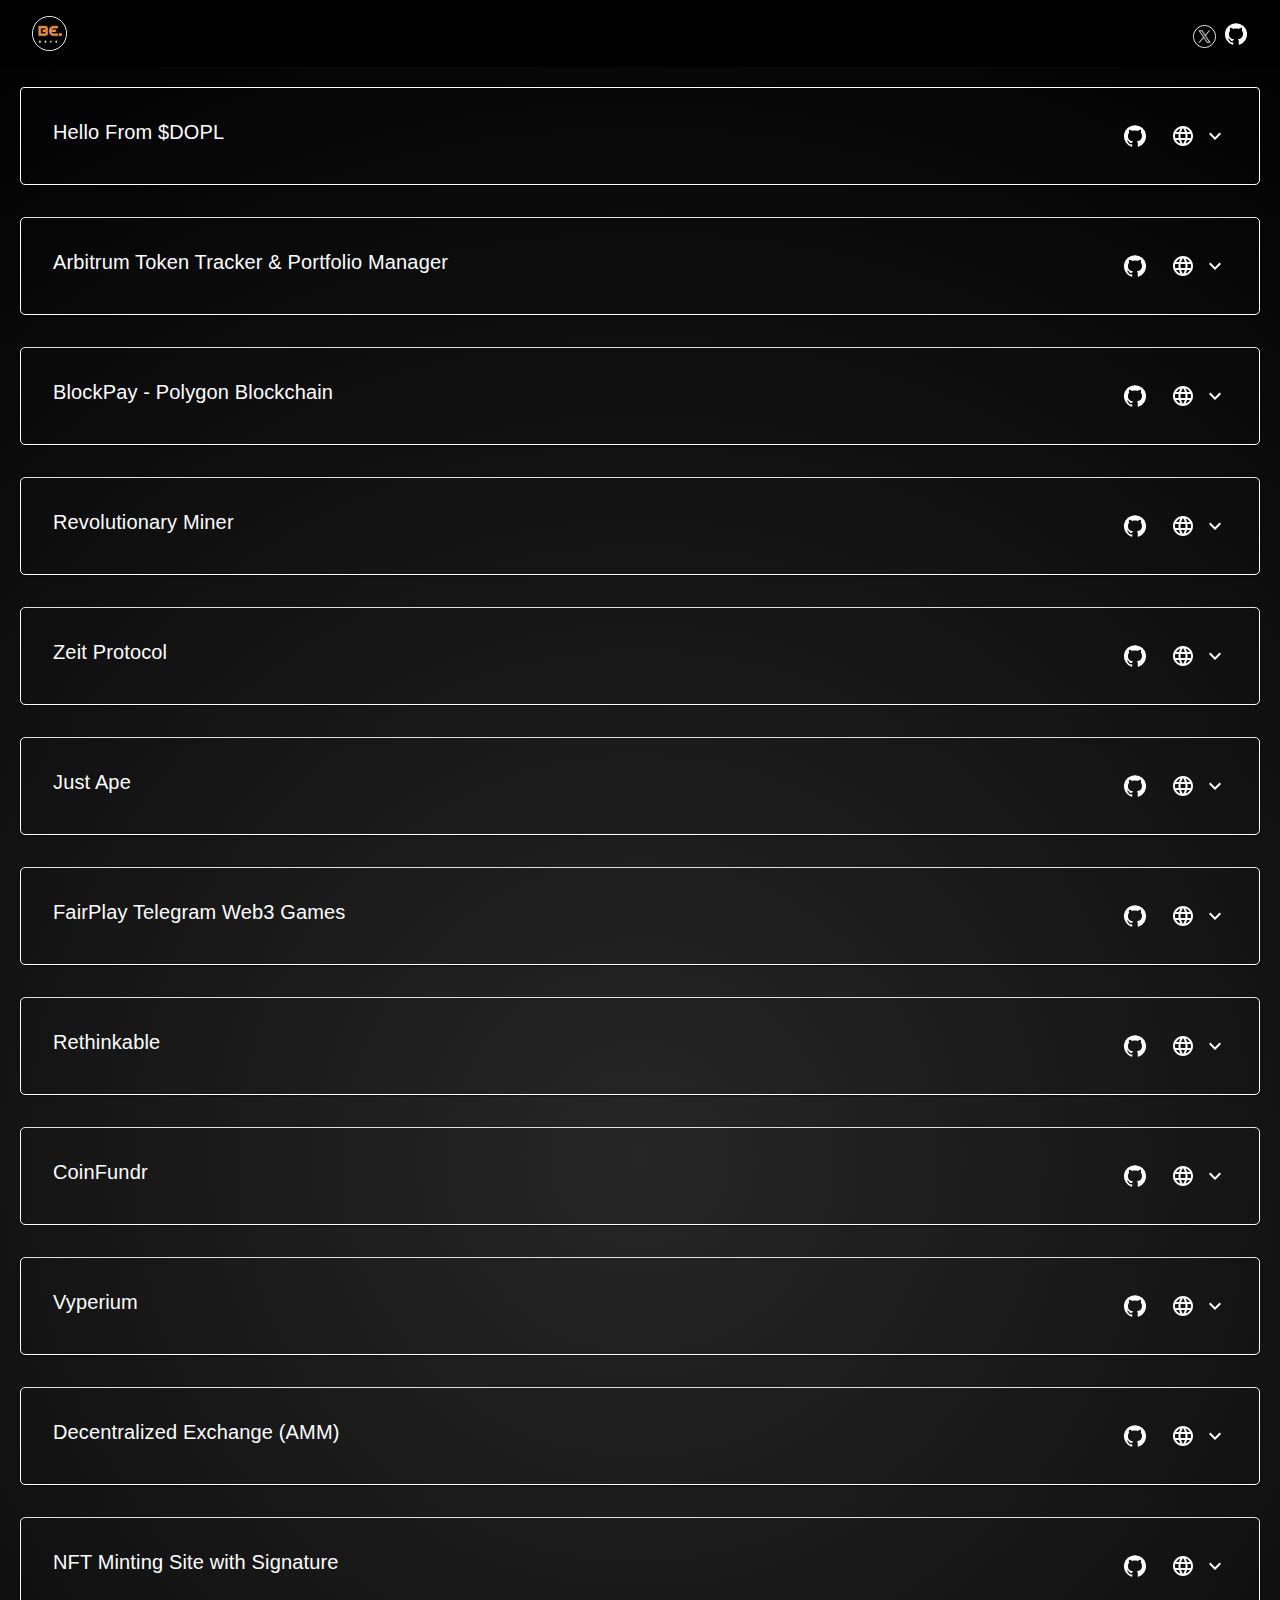
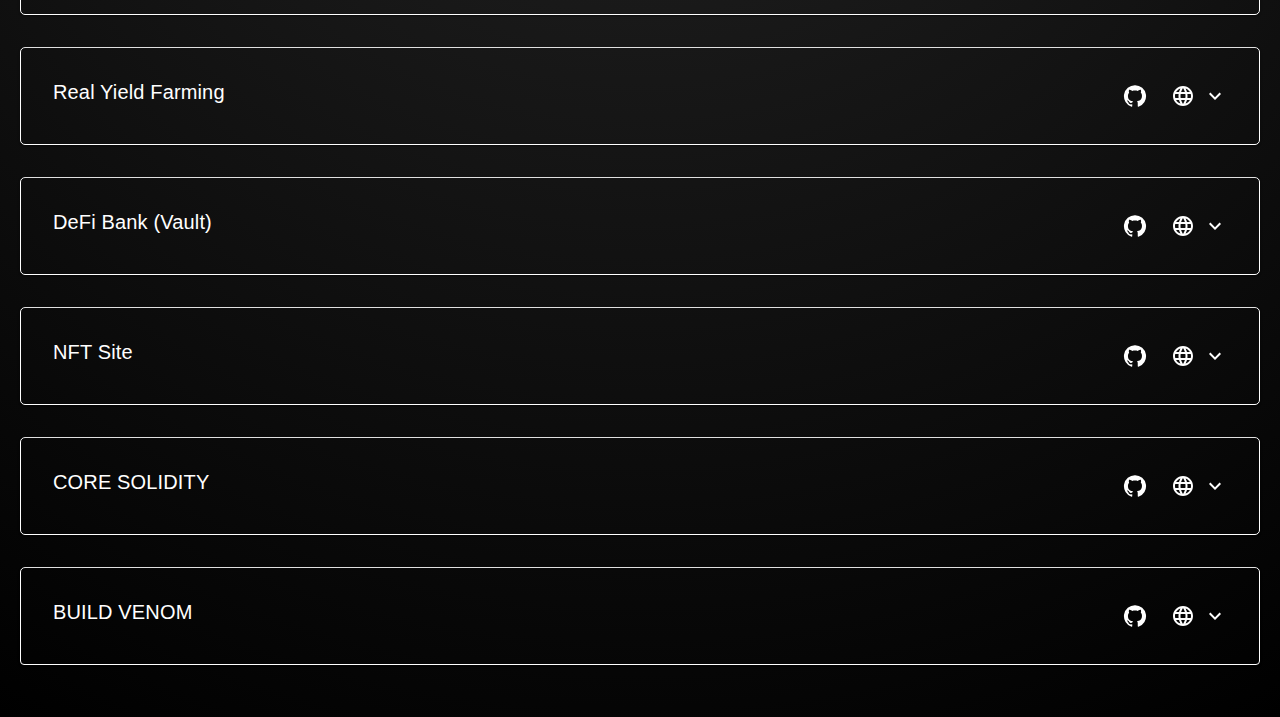
==== commit 352b31db: "second commit" ====
--- a/index.html
+++ b/index.html
@@ -1,10232 +1,10427 @@
 <!DOCTYPE html>
 <html lang="en">
-  <!-- Mirrored from bernardo.vercel.app/ by HTTrack Website Copier/3.x [XR&CO'2014], Sat, 31 Aug 2024 19:09:30 GMT -->
-  <!-- Added by HTTrack --><meta
-    http-equiv="content-type"
-    content="text/html;charset=utf-8"
-  /><!-- /Added by HTTrack -->
-  <head>
-    <meta charset="utf-8" />
-    <link
-      rel="preload"
-      as="font"
-      href="_next/static/media/c9a5bc6a7c948fb0-s.p.woff2"
-      crossorigin=""
-      type="font/woff2"
-    />
-    <link
-      rel="stylesheet"
-      href="_next/static/css/4361a6816e798f44.css"
-      data-precedence="next"
-    />
-    <meta name="next-size-adjust" />
-    <title>Bernard.O Portfolio</title>
-    <meta name="description" content="Project Bernard.O is working On" />
-    <meta name="viewport" content="width=device-width, initial-scale=1" />
-    <link rel="icon" href="favicon.ico" type="image/x-icon" sizes="any" />
-    <script
-      src="_next/static/chunks/polyfills-c67a75d1b6f99dc8.js"
-      nomodule=""
-    ></script>
-  </head>
-  <body class="__className_d9825c">
-    <div class="bg-gradient-to-br from-neutral-800 to-black">
-      <header class="block py-4 px-8 bg-black text-white">
-        <div class="flex items-center justify-between">
-          <div class="flex items-center">
-            <a href="index.html"
-              ><div class="flex items-center">
-                <img
-                  alt="Logo"
-                  loading="lazy"
-                  width="35"
-                  height="35"
-                  decoding="async"
-                  data-nimg="1"
-                  class="border border-white rounded-3xl"
-                  style="color: transparent"
-                  srcset="
-                    /_next/image?url=%2FBe-Circle.png&amp;w=48&amp;q=75 1x,
-                    /_next/image?url=%2FBe-Circle.png&amp;w=96&amp;q=75 2x
-                  "
-                  src="_next/Be-Circle3cd4.png?url=%2FBe-Circle.png&amp;w=96&amp;q=75"
-                /></div
-            ></a>
-          </div>
-          <div class="flex-grow"></div>
-          <div class="flex items-center">
-            <a
-              href="https://twitter.com/bedevs_"
-              target="_blank"
-              rel="noopener noreferrer"
-              ><div class="pt-[0.4rem]"></div>
-              <img
-                alt="Logo"
-                loading="lazy"
-                width="23"
-                height="23"
-                decoding="async"
-                data-nimg="1"
-                class="border border-white rounded-3xl mx-2"
-                style="color: transparent"
-                srcset="
-                  /_next/image?url=%2Ftwitter.png&amp;w=32&amp;q=75 1x,
-                  /_next/image?url=%2Ftwitter.png&amp;w=48&amp;q=75 2x
-                "
-                src="_next/twitter706e.png?url=%2Ftwitter.png&amp;w=48&amp;q=75" /></a
-            ><a
-              href="https://github.com/BernardOnuh"
-              target="_blank"
-              rel="noopener noreferrer"
-              ><style data-emotion="css vubbuv">
-                .css-vubbuv {
+
+<head>
+  <meta charset="utf-8" />
+  <link rel="preload" as="font" href="/_next/static/media/c9a5bc6a7c948fb0-s.p.woff2" crossorigin=""
+    type="font/woff2" />
+  <link rel="stylesheet" href="/_next/static/css/4361a6816e798f44.css" data-precedence="next" />
+  <meta name="next-size-adjust" />
+  <title>Bernard.O Portfolio</title>
+  <meta name="description" content="Project Bernard.O is working On" />
+  <meta name="viewport" content="width=device-width, initial-scale=1" />
+  <link rel="icon" href="/favicon.ico" type="image/x-icon" sizes="any" />
+  <script defer src="script.js"></script>
+  <link rel="stylesheet" href="style.css">
+</head>
+
+<body class="__className_d9825c">
+  <div class="bg-gradient-to-br from-neutral-800 to-black">
+    <header class="block py-4 px-8 bg-black text-white">
+      <div class="flex items-center justify-between">
+        <div class="flex items-center">
+          <a href="/">
+            <div class="flex items-center">
+              <img alt="Logo" loading="lazy" width="35" height="35" decoding="async" data-nimg="1"
+                class="border border-white rounded-3xl" style="color: transparent" srcset="
+                    /_next/Be-Circle3cd4.png 1x,
+                    /_next/Be-Circle3cd4.png 2x
+                  " src="/_next/Be-Circle3cd4.png" />
+            </div>
+          </a>
+        </div>
+        <div class="flex-grow"></div>
+        <div class="flex items-center">
+          <a href="https://twitter.com/bedevs_" target="_blank" rel="noopener noreferrer">
+            <div class="pt-[0.4rem]"></div>
+            <img alt="Logo" loading="lazy" width="23" height="23" decoding="async" data-nimg="1"
+              class="border border-white rounded-3xl mx-2" style="color: transparent"
+              srcset="/_next/twitter706e.png 1x, /_next/twitter706e.png 2x"
+              src="/_next/twitter7065e.png&amp;w=48&amp;q=75" />
+          </a><a href="https://github.com/BernardOnuh" target="_blank" rel="noopener noreferrer">
+            <style data-emotion="css vubbuv">
+              .css-vubbuv {
+                -webkit-user-select: none;
+                -moz-user-select: none;
+                -ms-user-select: none;
+                user-select: none;
+                width: 1em;
+                height: 1em;
+                display: inline-block;
+                fill: currentColor;
+                -webkit-flex-shrink: 0;
+                -ms-flex-negative: 0;
+                flex-shrink: 0;
+                -webkit-transition: fill 200ms cubic-bezier(0.4, 0, 0.2, 1) 0ms;
+                transition: all 500ms cubic-bezier(0.4, 0, 0.2, 1) 0ms;
+                font-size: 1.5rem;
+              }
+            </style><svg class="MuiSvgIcon-root MuiSvgIcon-fontSizeMedium text-white h-6 w-6 css-vubbuv"
+              focusable="false" aria-hidden="true" viewBox="0 0 24 24" data-testid="GitHubIcon">
+              <path
+                d="M12 1.27a11 11 0 00-3.48 21.46c.55.09.73-.28.73-.55v-1.84c-3.03.64-3.67-1.46-3.67-1.46-.55-1.29-1.28-1.65-1.28-1.65-.92-.65.1-.65.1-.65 1.1 0 1.73 1.1 1.73 1.1.92 1.65 2.57 1.2 3.21.92a2 2 0 01.64-1.47c-2.47-.27-5.04-1.19-5.04-5.5 0-1.1.46-2.1 1.2-2.84a3.76 3.76 0 010-2.93s.91-.28 3.11 1.1c1.8-.49 3.7-.49 5.5 0 2.1-1.38 3.02-1.1 3.02-1.1a3.76 3.76 0 010 2.93c.83.74 1.2 1.74 1.2 2.94 0 4.21-2.57 5.13-5.04 5.4.45.37.82.92.82 2.02v3.03c0 .27.1.64.73.55A11 11 0 0012 1.27">
+              </path>
+            </svg>
+          </a>
+        </div>
+      </div>
+    </header>
+    <div class="p-5">
+      <style data-emotion="css gfy4wn">
+        .css-gfy4wn {
+          position: relative;
+          -webkit-transition: margin 150ms cubic-bezier(0.4, 0, 0.2, 1) 0ms;
+          transition: all 300ms cubic-bezier(0.4, 0, 0.2, 1) 0ms;
+          overflow-anchor: none;
+          border-radius: 0;
+          width: 100%;
+          background-color: transparent;
+          border: 1px solid black;
+          margin-bottom: 32px;
+          color: white;
+          border-radius: 5px;
+          border-color: white;
+          transition: all .5s;
+        }
+
+        .css-gfy4wn:before {
+          position: absolute;
+          left: 0;
+          top: -1px;
+          right: 0;
+          height: 1px;
+          content: "";
+          opacity: 1;
+          background-color: rgba(0, 0, 0, 0.12);
+          -webkit-transition: opacity 150ms cubic-bezier(0.4, 0, 0.2, 1) 0ms,
+            background-color 150ms cubic-bezier(0.4, 0, 0.2, 1) 0ms;
+          transition: opacity 150ms cubic-bezier(0.4, 0, 0.2, 1) 0ms,
+            background-color 150ms cubic-bezier(0.4, 0, 0.2, 1) 0ms;
+        }
+
+        .css-gfy4wn:first-of-type:before {
+          display: block;
+        }
+
+        .css-gfy4wn.Mui-expanded:before {
+          opacity: 1;
+        }
+
+        .css-gfy4wn.Mui-expanded:first-of-type {
+          margin-top: 0;
+        }
+
+        .css-gfy4wn.Mui-expanded:last-of-type {
+          margin-bottom: 0;
+        }
+
+        .css-gfy4wn.Mui-expanded+.css-gfy4wn.Mui-expanded:before {
+          display: none;
+        }
+
+        .css-gfy4wn.Mui-disabled {
+          background-color: rgba(0, 0, 0, 0.12);
+        }
+
+        .css-gfy4wn:first-of-type {
+          border-top-left-radius: 4px;
+          border-top-right-radius: 4px;
+        }
+
+        .css-gfy4wn:last-of-type {
+          border-bottom-left-radius: 4px;
+          border-bottom-right-radius: 4px;
+        }
+
+        @supports (-ms-ime-align: auto) {
+          .css-gfy4wn:last-of-type {
+            border-bottom-left-radius: 0;
+            border-bottom-right-radius: 0;
+          }
+        }
+
+        .css-gfy4wn.Mui-expanded {
+          margin: 16px 0;
+        }
+      </style>
+      <style data-emotion="css 19g5ywy">
+        .css-19g5ywy {
+          background-color: #fff;
+          color: rgba(0, 0, 0, 0.87);
+          -webkit-transition: box-shadow 300ms cubic-bezier(0.4, 0, 0.2, 1) 0ms;
+          transition: box-shadow 300ms cubic-bezier(0.4, 0, 0.2, 1) 0ms;
+          border-radius: 4px;
+          box-shadow: 0px 2px 1px -1px rgba(0, 0, 0, 0.2),
+            0px 1px 1px 0px rgba(0, 0, 0, 0.14),
+            0px 1px 3px 0px rgba(0, 0, 0, 0.12);
+          position: relative;
+          -webkit-transition: margin 150ms cubic-bezier(0.4, 0, 0.2, 1) 0ms;
+          transition: all 300ms cubic-bezier(0.4, 0, 0.2, 1) 0ms;
+          overflow-anchor: none;
+          border-radius: 0;
+          width: 100%;
+          background-color: transparent;
+          border: 1px solid black;
+          margin-bottom: 32px;
+          color: white;
+          border-radius: 5px;
+          border-color: white;
+          transition: all .5s;
+        }
+
+        .css-19g5ywy:before {
+          position: absolute;
+          left: 0;
+          top: -1px;
+          right: 0;
+          height: 1px;
+          content: "";
+          opacity: 1;
+          background-color: rgba(0, 0, 0, 0.12);
+          -webkit-transition: opacity 150ms cubic-bezier(0.4, 0, 0.2, 1) 0ms,
+            background-color 150ms cubic-bezier(0.4, 0, 0.2, 1) 0ms;
+          transition: opacity 150ms cubic-bezier(0.4, 0, 0.2, 1) 0ms,
+            background-color 150ms cubic-bezier(0.4, 0, 0.2, 1) 0ms;
+        }
+
+        .css-19g5ywy:first-of-type:before {
+          display: none;
+        }
+
+        .css-19g5ywy.Mui-expanded:before {
+          opacity: 0;
+        }
+
+        .css-19g5ywy.Mui-expanded:first-of-type {
+          margin-top: 0;
+        }
+
+        .css-19g5ywy.Mui-expanded:last-of-type {
+          margin-bottom: 0;
+        }
+
+        .css-19g5ywy.Mui-expanded+.css-19g5ywy.Mui-expanded:before {
+          display: none;
+        }
+
+        .css-19g5ywy.Mui-disabled {
+          background-color: rgba(0, 0, 0, 0.12);
+        }
+
+        .css-19g5ywy:first-of-type {
+          border-top-left-radius: 4px;
+          border-top-right-radius: 4px;
+        }
+
+        .css-19g5ywy:last-of-type {
+          border-bottom-left-radius: 4px;
+          border-bottom-right-radius: 4px;
+        }
+
+        @supports (-ms-ime-align: auto) {
+          .css-19g5ywy:last-of-type {
+            border-bottom-left-radius: 0;
+            border-bottom-right-radius: 0;
+          }
+        }
+
+        .css-19g5ywy.Mui-expanded {
+          margin: 16px 0;
+        }
+      </style>
+      <div
+        class="MuiPaper-root MuiPaper-elevation MuiPaper-rounded MuiPaper-elevation1 MuiAccordion-root MuiAccordion-rounded MuiAccordion-gutters css-19g5ywy">
+        <style data-emotion="css 1178wgt">
+          .css-1178wgt {
+            display: -webkit-box;
+            display: -webkit-flex;
+            display: -ms-flexbox;
+            display: flex;
+            min-height: 48px;
+            padding: 0px 16px;
+            -webkit-transition: min-height 150ms cubic-bezier(0.4, 0, 0.2, 1) 0ms,
+              background-color 150ms cubic-bezier(0.4, 0, 0.2, 1) 0ms;
+            transition: all 0ms cubic-bezier(0.4, 0, 0.2, 1) 0ms,
+              background-color 150ms cubic-bezier(0.4, 0, 0.2, 1) 0ms;
+            display: -webkit-box;
+            display: -webkit-flex;
+            display: -ms-flexbox;
+            display: flex;
+            -webkit-box-pack: justify;
+            -webkit-justify-content: space-between;
+            justify-content: space-between;
+            -webkit-align-items: center;
+            -webkit-box-align: center;
+            -ms-flex-align: center;
+            align-items: center;
+            padding-left: 32px;
+            padding-right: 32px;
+            padding-top: 16px;
+            padding-bottom: 16px;
+          }
+
+          .css-1178wgt.Mui-focusVisible {
+            background-color: rgba(0, 0, 0, 0.12);
+          }
+
+          .css-1178wgt.Mui-disabled {
+            opacity: 0.38;
+          }
+
+          .css-1178wgt:hover:not(.Mui-disabled) {
+            cursor: pointer;
+          }
+
+          .css-1178wgt.Mui-expanded {
+            min-height: 64px;
+          }
+        </style>
+        <style data-emotion="css 1a99gep">
+          .css-1a99gep {
+            display: -webkit-inline-box;
+            display: -webkit-inline-flex;
+            display: -ms-inline-flexbox;
+            display: inline-flex;
+            -webkit-align-items: center;
+            -webkit-box-align: center;
+            -ms-flex-align: center;
+            align-items: center;
+            -webkit-box-pack: center;
+            -ms-flex-pack: center;
+            -webkit-justify-content: center;
+            justify-content: center;
+            position: relative;
+            box-sizing: border-box;
+            -webkit-tap-highlight-color: transparent;
+            background-color: transparent;
+            outline: 0;
+            border: 0;
+            margin: 0;
+            border-radius: 0;
+            padding: 0;
+            cursor: pointer;
+            -webkit-user-select: none;
+            -moz-user-select: none;
+            -ms-user-select: none;
+            user-select: none;
+            vertical-align: middle;
+            -moz-appearance: none;
+            -webkit-appearance: none;
+            -webkit-text-decoration: none;
+            text-decoration: none;
+            color: inherit;
+            display: -webkit-box;
+            display: -webkit-flex;
+            display: -ms-flexbox;
+            display: flex;
+            min-height: 48px;
+            padding: 0px 16px;
+            -webkit-transition: min-height 150ms cubic-bezier(0.4, 0, 0.2, 1) 0ms,
+              background-color 150ms cubic-bezier(0.4, 0, 0.2, 1) 0ms;
+            transition: all 0ms cubic-bezier(0.4, 0, 0.2, 1) 0ms,
+              background-color 150ms cubic-bezier(0.4, 0, 0.2, 1) 0ms;
+            display: -webkit-box;
+            display: -webkit-flex;
+            display: -ms-flexbox;
+            display: flex;
+            -webkit-box-pack: justify;
+            -webkit-justify-content: space-between;
+            justify-content: space-between;
+            -webkit-align-items: center;
+            -webkit-box-align: center;
+            -ms-flex-align: center;
+            align-items: center;
+            padding-left: 32px;
+            padding-right: 32px;
+            padding-top: 16px;
+            padding-bottom: 16px;
+          }
+
+          .css-1a99gep::-moz-focus-inner {
+            border-style: none;
+          }
+
+          .css-1a99gep.Mui-disabled {
+            pointer-events: auto;
+            cursor: pointer;
+          }
+
+          @media print {
+            .css-1a99gep {
+              -webkit-print-color-adjust: exact;
+              color-adjust: exact;
+            }
+          }
+
+          .css-1a99gep.Mui-focusVisible {
+            background-color: rgba(0, 0, 0, 0.12);
+          }
+
+          .css-1a99gep.Mui-disabled {
+            opacity: 0.38;
+          }
+
+          .css-1a99gep:hover:not(.Mui-disabled) {
+            cursor: pointer;
+          }
+
+          .css-1a99gep.Mui-expanded {
+            min-height: 64px;
+          }
+        </style>
+        <div class="MuiButtonBase-root MuiAccordionSummary-root MuiAccordionSummary-gutters css-1a99gep" tabindex="0"
+          role="button" aria-expanded="false">
+          <style data-emotion="css 17o5nyn">
+            .css-17o5nyn {
+              display: -webkit-box;
+              display: -webkit-flex;
+              display: -ms-flexbox;
+              display: flex;
+              -webkit-box-flex: 1;
+              -webkit-flex-grow: 1;
+              -ms-flex-positive: 1;
+              flex-grow: 1;
+              margin: 12px 0;
+              -webkit-transition: margin 150ms cubic-bezier(0.4, 0, 0.2, 1) 0ms;
+              transition: margin 150ms cubic-bezier(0.4, 0, 0.2, 1) 0ms;
+            }
+
+            .css-17o5nyn.Mui-expanded {
+              margin: 20px 0;
+            }
+          </style>
+          <div class="MuiAccordionSummary-content MuiAccordionSummary-contentGutters css-17o5nyn">
+            <style data-emotion="css 9cf6kn">
+              .css-9cf6kn {
+                margin: 0;
+                font-family: "Roboto", "Helvetica", "Arial", sans-serif;
+                font-weight: 500;
+                font-size: 1.25rem;
+                line-height: 1.6;
+                letter-spacing: 0.0075em;
+                text-align: left;
+                margin-right: auto;
+                transition: all 0.4s ease;
+              }
+            </style>
+            <h6 class="MuiTypography-root MuiTypography-h6 css-9cf6kn">
+              Hello From $DOPL
+            </h6>
+            <div class="flex items-center justify-end space-x-2">
+              <style data-emotion="css 1beer3">
+                .css-1beer3 {
+                  text-align: center;
+                  -webkit-flex: 0 0 auto;
+                  -ms-flex: 0 0 auto;
+                  flex: 0 0 auto;
+                  font-size: 1.5rem;
+                  padding: 8px;
+                  border-radius: 50%;
+                  overflow: visible;
+                  color: rgba(0, 0, 0, 0.54);
+                  -webkit-transition: background-color 150ms cubic-bezier(0.4, 0, 0.2, 1) 0ms;
+                  transition: background-color 150ms cubic-bezier(0.4, 0, 0.2, 1) 0ms;
+                  color: #1976d2;
+                }
+
+                .css-1beer3:hover {
+                  background-color: rgba(0, 0, 0, 0.04);
+                }
+
+                @media (hover: none) {
+                  .css-1beer3:hover {
+                    background-color: transparent;
+                  }
+                }
+
+                .css-1beer3:hover {
+                  background-color: rgba(25, 118, 210, 0.04);
+                }
+
+                @media (hover: none) {
+                  .css-1beer3:hover {
+                    background-color: transparent;
+                  }
+                }
+
+                .css-1beer3.Mui-disabled {
+                  background-color: transparent;
+                  color: rgba(0, 0, 0, 0.26);
+                }
+              </style>
+              <style data-emotion="css 39nlm1">
+                .css-39nlm1 {
+                  display: -webkit-inline-box;
+                  display: -webkit-inline-flex;
+                  display: -ms-inline-flexbox;
+                  display: inline-flex;
+                  -webkit-align-items: center;
+                  -webkit-box-align: center;
+                  -ms-flex-align: center;
+                  align-items: center;
+                  -webkit-box-pack: center;
+                  -ms-flex-pack: center;
+                  -webkit-justify-content: center;
+                  justify-content: center;
+                  position: relative;
+                  box-sizing: border-box;
+                  -webkit-tap-highlight-color: transparent;
+                  background-color: transparent;
+                  outline: 0;
+                  border: 0;
+                  margin: 0;
+                  border-radius: 0;
+                  padding: 0;
+                  cursor: pointer;
                   -webkit-user-select: none;
                   -moz-user-select: none;
                   -ms-user-select: none;
                   user-select: none;
-                  width: 1em;
-                  height: 1em;
-                  display: inline-block;
-                  fill: currentColor;
-                  -webkit-flex-shrink: 0;
-                  -ms-flex-negative: 0;
-                  flex-shrink: 0;
-                  -webkit-transition: fill 200ms cubic-bezier(0.4, 0, 0.2, 1)
-                    0ms;
-                  transition: fill 200ms cubic-bezier(0.4, 0, 0.2, 1) 0ms;
+                  vertical-align: middle;
+                  -moz-appearance: none;
+                  -webkit-appearance: none;
+                  -webkit-text-decoration: none;
+                  text-decoration: none;
+                  color: inherit;
+                  text-align: center;
+                  -webkit-flex: 0 0 auto;
+                  -ms-flex: 0 0 auto;
+                  flex: 0 0 auto;
                   font-size: 1.5rem;
-                }</style
-              ><svg
-                class="MuiSvgIcon-root MuiSvgIcon-fontSizeMedium text-white h-6 w-6 css-vubbuv"
-                focusable="false"
-                aria-hidden="true"
-                viewBox="0 0 24 24"
-                data-testid="GitHubIcon"
-              >
-                <path
-                  d="M12 1.27a11 11 0 00-3.48 21.46c.55.09.73-.28.73-.55v-1.84c-3.03.64-3.67-1.46-3.67-1.46-.55-1.29-1.28-1.65-1.28-1.65-.92-.65.1-.65.1-.65 1.1 0 1.73 1.1 1.73 1.1.92 1.65 2.57 1.2 3.21.92a2 2 0 01.64-1.47c-2.47-.27-5.04-1.19-5.04-5.5 0-1.1.46-2.1 1.2-2.84a3.76 3.76 0 010-2.93s.91-.28 3.11 1.1c1.8-.49 3.7-.49 5.5 0 2.1-1.38 3.02-1.1 3.02-1.1a3.76 3.76 0 010 2.93c.83.74 1.2 1.74 1.2 2.94 0 4.21-2.57 5.13-5.04 5.4.45.37.82.92.82 2.02v3.03c0.27.1.64.73.55A11 11 0 0012 1.27"
-                ></path></svg
-            ></a>
+                  padding: 8px;
+                  border-radius: 50%;
+                  overflow: visible;
+                  color: rgba(0, 0, 0, 0.54);
+                  -webkit-transition: background-color 150ms cubic-bezier(0.4, 0, 0.2, 1) 0ms;
+                  transition: background-color 150ms cubic-bezier(0.4, 0, 0.2, 1) 0ms;
+                  color: #1976d2;
+                }
+
+                .css-39nlm1::-moz-focus-inner {
+                  border-style: none;
+                }
+
+                .css-39nlm1.Mui-disabled {
+                  pointer-events: auto;
+                  cursor: pointer;
+                }
+
+                @media print {
+                  .css-39nlm1 {
+                    -webkit-print-color-adjust: exact;
+                    color-adjust: exact;
+                  }
+                }
+
+                .css-39nlm1:hover {
+                  background-color: rgba(0, 0, 0, 0.04);
+                }
+
+                @media (hover: none) {
+                  .css-39nlm1:hover {
+                    background-color: transparent;
+                  }
+                }
+
+                .css-39nlm1:hover {
+                  background-color: rgba(25, 118, 210, 0.04);
+                }
+
+                @media (hover: none) {
+                  .css-39nlm1:hover {
+                    background-color: transparent;
+                  }
+                }
+
+                .css-39nlm1.Mui-disabled {
+                  background-color: transparent;
+                  color: rgba(0, 0, 0, 0.26);
+                }
+              </style><a
+                class="MuiButtonBase-root MuiIconButton-root MuiIconButton-colorPrimary MuiIconButton-sizeMedium css-39nlm1"
+                tabindex="0" href="https://matrix-money-ten.vercel.app/">
+                <style data-emotion="css vubbuv">
+                  .css-vubbuv {
+                    -webkit-user-select: none;
+                    -moz-user-select: none;
+                    -ms-user-select: none;
+                    user-select: none;
+                    width: 1em;
+                    height: 1em;
+                    display: inline-block;
+                    fill: currentColor;
+                    -webkit-flex-shrink: 0;
+                    -ms-flex-negative: 0;
+                    flex-shrink: 0;
+                    -webkit-transition: fill 200ms cubic-bezier(0.4, 0, 0.2, 1) 0ms;
+                    transition: fill 200ms cubic-bezier(0.4, 0, 0.2, 1) 0ms;
+                    font-size: 1.5rem;
+                  }
+                </style><svg class="MuiSvgIcon-root MuiSvgIcon-fontSizeMedium text-white css-vubbuv" focusable="false"
+                  aria-hidden="true" viewBox="0 0 24 24" data-testid="GitHubIcon">
+                  <path
+                    d="M12 1.27a11 11 0 00-3.48 21.46c.55.09.73-.28.73-.55v-1.84c-3.03.64-3.67-1.46-3.67-1.46-.55-1.29-1.28-1.65-1.28-1.65-.92-.65.1-.65.1-.65 1.1 0 1.73 1.1 1.73 1.1.92 1.65 2.57 1.2 3.21.92a2 2 0 01.64-1.47c-2.47-.27-5.04-1.19-5.04-5.5 0-1.1.46-2.1 1.2-2.84a3.76 3.76 0 010-2.93s.91-.28 3.11 1.1c1.8-.49 3.7-.49 5.5 0 2.1-1.38 3.02-1.1 3.02-1.1a3.76 3.76 0 010 2.93c.83.74 1.2 1.74 1.2 2.94 0 4.21-2.57 5.13-5.04 5.4.45.37.82.92.82 2.02v3.03c0 .27.1.64.73.55A11 11 0 0012 1.27">
+                  </path>
+                </svg>
+              </a><a
+                class="MuiButtonBase-root MuiIconButton-root MuiIconButton-colorPrimary MuiIconButton-sizeMedium css-39nlm1"
+                tabindex="0" href="https://matrix-money-ten.vercel.app/"><svg
+                  class="MuiSvgIcon-root MuiSvgIcon-fontSizeMedium text-white css-vubbuv" focusable="false"
+                  aria-hidden="true" viewBox="0 0 24 24" data-testid="LanguageIcon">
+                  <path
+                    d="M11.99 2C6.47 2 2 6.48 2 12s4.47 10 9.99 10C17.52 22 22 17.52 22 12S17.52 2 11.99 2zm6.93 6h-2.95c-.32-1.25-.78-2.45-1.38-3.56 1.84.63 3.37 1.91 4.33 3.56zM12 4.04c.83 1.2 1.48 2.53 1.91 3.96h-3.82c.43-1.43 1.08-2.76 1.91-3.96zM4.26 14C4.1 13.36 4 12.69 4 12s.1-1.36.26-2h3.38c-.08.66-.14 1.32-.14 2 0 .68.06 1.34.14 2H4.26zm.82 2h2.95c.32 1.25.78 2.45 1.38 3.56-1.84-.63-3.37-1.9-4.33-3.56zm2.95-8H5.08c.96-1.66 2.49-2.93 4.33-3.56C8.81 5.55 8.35 6.75 8.03 8zM12 19.96c-.83-1.2-1.48-2.53-1.91-3.96h3.82c-.43 1.43-1.08 2.76-1.91 3.96zM14.34 14H9.66c-.09-.66-.16-1.32-.16-2 0-.68.07-1.35.16-2h4.68c.09.65.16 1.32.16 2 0 .68-.07 1.34-.16 2zm.25 5.56c.6-1.11 1.06-2.31 1.38-3.56h2.95c-.96 1.65-2.49 2.93-4.33 3.56zM16.36 14c.08-.66.14-1.32.14-2 0-.68-.06-1.34-.14-2h3.38c.16.64.26 1.31.26 2s-.1 1.36-.26 2h-3.38z">
+                  </path>
+                </svg></a>
+            </div>
           </div>
-        </div>
-      </header>
-      <div class="p-5">
-        <style data-emotion="css gfy4wn">
-          .css-gfy4wn {
-            position: relative;
-            -webkit-transition: margin 150ms cubic-bezier(0.4, 0, 0.2, 1) 0ms;
-            transition: margin 150ms cubic-bezier(0.4, 0, 0.2, 1) 0ms;
-            overflow-anchor: none;
-            border-radius: 0;
-            width: 100%;
-            background-color: transparent;
-            border: 1px solid black;
-            margin-bottom: 32px;
-            color: white;
-            border-radius: 5px;
-            border-color: white;
-          }
-          .css-gfy4wn:before {
-            position: absolute;
-            left: 0;
-            top: -1px;
-            right: 0;
-            height: 1px;
-            content: "";
-            opacity: 1;
-            background-color: rgba(0, 0, 0, 0.12);
-            -webkit-transition: opacity 150ms cubic-bezier(0.4, 0, 0.2, 1) 0ms,
-              background-color 150ms cubic-bezier(0.4, 0, 0.2, 1) 0ms;
-            transition: opacity 150ms cubic-bezier(0.4, 0, 0.2, 1) 0ms,
-              background-color 150ms cubic-bezier(0.4, 0, 0.2, 1) 0ms;
-          }
-          .css-gfy4wn:first-of-type:before {
-            display: none;
-          }
-          .css-gfy4wn.Mui-expanded:before {
-            opacity: 0;
-          }
-          .css-gfy4wn.Mui-expanded:first-of-type {
-            margin-top: 0;
-          }
-          .css-gfy4wn.Mui-expanded:last-of-type {
-            margin-bottom: 0;
-          }
-          .css-gfy4wn.Mui-expanded + .css-gfy4wn.Mui-expanded:before {
-            display: none;
-          }
-          .css-gfy4wn.Mui-disabled {
-            background-color: rgba(0, 0, 0, 0.12);
-          }
-          .css-gfy4wn:first-of-type {
-            border-top-left-radius: 4px;
-            border-top-right-radius: 4px;
-          }
-          .css-gfy4wn:last-of-type {
-            border-bottom-left-radius: 4px;
-            border-bottom-right-radius: 4px;
-          }
-          @supports (-ms-ime-align: auto) {
-            .css-gfy4wn:last-of-type {
-              border-bottom-left-radius: 0;
-              border-bottom-right-radius: 0;
-            }
-          }
-          .css-gfy4wn.Mui-expanded {
-            margin: 16px 0;
-          }</style
-        ><style data-emotion="css 19g5ywy">
-          .css-19g5ywy {
-            background-color: #fff;
-            color: rgba(0, 0, 0, 0.87);
-            -webkit-transition: box-shadow 300ms cubic-bezier(0.4, 0, 0.2, 1)
-              0ms;
-            transition: box-shadow 300ms cubic-bezier(0.4, 0, 0.2, 1) 0ms;
-            border-radius: 4px;
-            box-shadow: 0px 2px 1px -1px rgba(0, 0, 0, 0.2),
-              0px 1px 1px 0px rgba(0, 0, 0, 0.14),
-              0px 1px 3px 0px rgba(0, 0, 0, 0.12);
-            position: relative;
-            -webkit-transition: margin 150ms cubic-bezier(0.4, 0, 0.2, 1) 0ms;
-            transition: margin 150ms cubic-bezier(0.4, 0, 0.2, 1) 0ms;
-            overflow-anchor: none;
-            border-radius: 0;
-            width: 100%;
-            background-color: transparent;
-            border: 1px solid black;
-            margin-bottom: 32px;
-            color: white;
-            border-radius: 5px;
-            border-color: white;
-          }
-          .css-19g5ywy:before {
-            position: absolute;
-            left: 0;
-            top: -1px;
-            right: 0;
-            height: 1px;
-            content: "";
-            opacity: 1;
-            background-color: rgba(0, 0, 0, 0.12);
-            -webkit-transition: opacity 150ms cubic-bezier(0.4, 0, 0.2, 1) 0ms,
-              background-color 150ms cubic-bezier(0.4, 0, 0.2, 1) 0ms;
-            transition: opacity 150ms cubic-bezier(0.4, 0, 0.2, 1) 0ms,
-              background-color 150ms cubic-bezier(0.4, 0, 0.2, 1) 0ms;
-          }
-          .css-19g5ywy:first-of-type:before {
-            display: none;
-          }
-          .css-19g5ywy.Mui-expanded:before {
-            opacity: 0;
-          }
-          .css-19g5ywy.Mui-expanded:first-of-type {
-            margin-top: 0;
-          }
-          .css-19g5ywy.Mui-expanded:last-of-type {
-            margin-bottom: 0;
-          }
-          .css-19g5ywy.Mui-expanded + .css-19g5ywy.Mui-expanded:before {
-            display: none;
-          }
-          .css-19g5ywy.Mui-disabled {
-            background-color: rgba(0, 0, 0, 0.12);
-          }
-          .css-19g5ywy:first-of-type {
-            border-top-left-radius: 4px;
-            border-top-right-radius: 4px;
-          }
-          .css-19g5ywy:last-of-type {
-            border-bottom-left-radius: 4px;
-            border-bottom-right-radius: 4px;
-          }
-          @supports (-ms-ime-align: auto) {
-            .css-19g5ywy:last-of-type {
-              border-bottom-left-radius: 0;
-              border-bottom-right-radius: 0;
-            }
-          }
-          .css-19g5ywy.Mui-expanded {
-            margin: 16px 0;
-          }
-        </style>
-        <div
-          class="MuiPaper-root MuiPaper-elevation MuiPaper-rounded MuiPaper-elevation1 MuiAccordion-root MuiAccordion-rounded MuiAccordion-gutters css-19g5ywy"
-        >
-          <style data-emotion="css 1178wgt">
-            .css-1178wgt {
+          <style data-emotion="css 1fx8m19">
+            .css-1fx8m19 {
               display: -webkit-box;
               display: -webkit-flex;
               display: -ms-flexbox;
               display: flex;
-              min-height: 48px;
-              padding: 0px 16px;
-              -webkit-transition: min-height 150ms cubic-bezier(0.4, 0, 0.2, 1)
-                  0ms,
-                background-color 150ms cubic-bezier(0.4, 0, 0.2, 1) 0ms;
-              transition: min-height 150ms cubic-bezier(0.4, 0, 0.2, 1) 0ms,
-                background-color 150ms cubic-bezier(0.4, 0, 0.2, 1) 0ms;
+              color: rgba(0, 0, 0, 0.54);
+              -webkit-transform: rotate(0deg);
+              -moz-transform: rotate(0deg);
+              -ms-transform: rotate(0deg);
+              transform: rotate(0deg);
+              -webkit-transition: -webkit-transform 150ms cubic-bezier(0.4, 0, 0.2, 1) 0ms;
+              transition: transform 150ms cubic-bezier(0.4, 0, 0.2, 1) 0ms;
+            }
+
+            .css-1fx8m19.Mui-expanded {
+              -webkit-transform: rotate(180deg);
+              -moz-transform: rotate(180deg);
+              -ms-transform: rotate(180deg);
+              transform: rotate(180deg);
+            }
+          </style>
+          <div class="MuiAccordionSummary-expandIconWrapper css-1fx8m19">
+            <style data-emotion="css 1okqa6k">
+              .css-1okqa6k {
+                -webkit-user-select: none;
+                -moz-user-select: none;
+                -ms-user-select: none;
+                user-select: none;
+                width: 1em;
+                height: 1em;
+                display: inline-block;
+                fill: currentColor;
+                -webkit-flex-shrink: 0;
+                -ms-flex-negative: 0;
+                flex-shrink: 0;
+                -webkit-transition: all 500ms cubic-bezier(0.4, 0, 0.2, 1) 0ms;
+                transition: all 500ms cubic-bezier(0.4, 0, 0.2, 1) 0ms;
+                font-size: 1.5rem;
+                color: white;
+              }
+            </style>
+            <svg class="MuiSvgIcon-root MuiSvgIcon-fontSizeMedium css-1okqa6k" focusable="false" aria-hidden="true"
+              viewBox="0 0 24 24" data-testid="ExpandMoreIcon">
+              <path d="M16.59 8.59 12 13.17 7.41 8.59 6 10l6 6 6-6z"></path>
+            </svg>
+          </div>
+        </div>
+        <style data-emotion="css a0y2e3">
+          .css-a0y2e3 {
+            height: 0;
+            overflow: hidden;
+            -webkit-transition: all 300ms cubic-bezier(0.4, 0, 0.2, 1) 0ms;
+            transition: height 300ms cubic-bezier(0.4, 0, 0.2, 1) 0ms;
+            visibility: hidden;
+          }
+        </style>
+        <div class="MuiCollapse-root MuiCollapse-vertical MuiCollapse-hidden css-a0y2e3" style="min-height: 0px; transition-duration: 500ms; height: 0px;">
+          <style data-emotion="css hboir5">
+            .css-hboir5 {
               display: -webkit-box;
               display: -webkit-flex;
               display: -ms-flexbox;
               display: flex;
-              -webkit-box-pack: justify;
-              -webkit-justify-content: space-between;
-              justify-content: space-between;
-              -webkit-align-items: center;
-              -webkit-box-align: center;
-              -ms-flex-align: center;
-              align-items: center;
-              padding-left: 32px;
-              padding-right: 32px;
-              padding-top: 16px;
-              padding-bottom: 16px;
-            }
-            .css-1178wgt.Mui-focusVisible {
-              background-color: rgba(0, 0, 0, 0.12);
-            }
-            .css-1178wgt.Mui-disabled {
-              opacity: 0.38;
-            }
-            .css-1178wgt:hover:not(.Mui-disabled) {
-              cursor: pointer;
-            }
-            .css-1178wgt.Mui-expanded {
-              min-height: 64px;
-            }</style
-          ><style data-emotion="css 1a99gep">
-            .css-1a99gep {
-              display: -webkit-inline-box;
-              display: -webkit-inline-flex;
-              display: -ms-inline-flexbox;
-              display: inline-flex;
-              -webkit-align-items: center;
-              -webkit-box-align: center;
-              -ms-flex-align: center;
-              align-items: center;
-              -webkit-box-pack: center;
-              -ms-flex-pack: center;
-              -webkit-justify-content: center;
-              justify-content: center;
-              position: relative;
-              box-sizing: border-box;
-              -webkit-tap-highlight-color: transparent;
-              background-color: transparent;
-              outline: 0;
-              border: 0;
-              margin: 0;
-              border-radius: 0;
-              padding: 0;
-              cursor: pointer;
-              -webkit-user-select: none;
-              -moz-user-select: none;
-              -ms-user-select: none;
-              user-select: none;
-              vertical-align: middle;
-              -moz-appearance: none;
-              -webkit-appearance: none;
-              -webkit-text-decoration: none;
-              text-decoration: none;
-              color: inherit;
-              display: -webkit-box;
-              display: -webkit-flex;
-              display: -ms-flexbox;
-              display: flex;
-              min-height: 48px;
-              padding: 0px 16px;
-              -webkit-transition: min-height 150ms cubic-bezier(0.4, 0, 0.2, 1)
-                  0ms,
-                background-color 150ms cubic-bezier(0.4, 0, 0.2, 1) 0ms;
-              transition: min-height 150ms cubic-bezier(0.4, 0, 0.2, 1) 0ms,
-                background-color 150ms cubic-bezier(0.4, 0, 0.2, 1) 0ms;
-              display: -webkit-box;
-              display: -webkit-flex;
-              display: -ms-flexbox;
-              display: flex;
-              -webkit-box-pack: justify;
-              -webkit-justify-content: space-between;
-              justify-content: space-between;
-              -webkit-align-items: center;
-              -webkit-box-align: center;
-              -ms-flex-align: center;
-              align-items: center;
-              padding-left: 32px;
-              padding-right: 32px;
-              padding-top: 16px;
-              padding-bottom: 16px;
-            }
-            .css-1a99gep::-moz-focus-inner {
-              border-style: none;
-            }
-            .css-1a99gep.Mui-disabled {
-              pointer-events: none;
-              cursor: default;
-            }
-            @media print {
-              .css-1a99gep {
-                -webkit-print-color-adjust: exact;
-                color-adjust: exact;
-              }
-            }
-            .css-1a99gep.Mui-focusVisible {
-              background-color: rgba(0, 0, 0, 0.12);
-            }
-            .css-1a99gep.Mui-disabled {
-              opacity: 0.38;
-            }
-            .css-1a99gep:hover:not(.Mui-disabled) {
-              cursor: pointer;
-            }
-            .css-1a99gep.Mui-expanded {
-              min-height: 64px;
+              width: 100%;
+              transition: all .5s ease;
             }
           </style>
-          <div
-            class="MuiButtonBase-root MuiAccordionSummary-root MuiAccordionSummary-gutters css-1a99gep"
-            tabindex="0"
-            role="button"
-            aria-expanded="false"
-          >
-            <style data-emotion="css 17o5nyn">
-              .css-17o5nyn {
-                display: -webkit-box;
-                display: -webkit-flex;
-                display: -ms-flexbox;
-                display: flex;
-                -webkit-box-flex: 1;
-                -webkit-flex-grow: 1;
-                -ms-flex-positive: 1;
-                flex-grow: 1;
-                margin: 12px 0;
-                -webkit-transition: margin 150ms cubic-bezier(0.4, 0, 0.2, 1)
-                  0ms;
-                transition: margin 150ms cubic-bezier(0.4, 0, 0.2, 1) 0ms;
-              }
-              .css-17o5nyn.Mui-expanded {
-                margin: 20px 0;
-              }
-            </style>
-            <div
-              class="MuiAccordionSummary-content MuiAccordionSummary-contentGutters css-17o5nyn"
-            >
-              <style data-emotion="css 9cf6kn">
-                .css-9cf6kn {
-                  margin: 0;
-                  font-family: "Roboto", "Helvetica", "Arial", sans-serif;
-                  font-weight: 500;
-                  font-size: 1.25rem;
-                  line-height: 1.6;
-                  letter-spacing: 0.0075em;
-                  text-align: left;
-                  margin-right: auto;
-                }
-              </style>
-              <h6 class="MuiTypography-root MuiTypography-h6 css-9cf6kn">
-                Hello From $DOPL
-              </h6>
-              <div class="flex items-center justify-end space-x-2">
-                <style data-emotion="css 1beer3">
-                  .css-1beer3 {
-                    text-align: center;
-                    -webkit-flex: 0 0 auto;
-                    -ms-flex: 0 0 auto;
-                    flex: 0 0 auto;
-                    font-size: 1.5rem;
-                    padding: 8px;
-                    border-radius: 50%;
-                    overflow: visible;
-                    color: rgba(0, 0, 0, 0.54);
-                    -webkit-transition: background-color 150ms
-                      cubic-bezier(0.4, 0, 0.2, 1) 0ms;
-                    transition: background-color 150ms
-                      cubic-bezier(0.4, 0, 0.2, 1) 0ms;
-                    color: #1976d2;
-                  }
-                  .css-1beer3:hover {
-                    background-color: rgba(0, 0, 0, 0.04);
-                  }
-                  @media (hover: none) {
-                    .css-1beer3:hover {
-                      background-color: transparent;
-                    }
-                  }
-                  .css-1beer3:hover {
-                    background-color: rgba(25, 118, 210, 0.04);
-                  }
-                  @media (hover: none) {
-                    .css-1beer3:hover {
-                      background-color: transparent;
-                    }
-                  }
-                  .css-1beer3.Mui-disabled {
-                    background-color: transparent;
-                    color: rgba(0, 0, 0, 0.26);
-                  }</style
-                ><style data-emotion="css 39nlm1">
-                  .css-39nlm1 {
-                    display: -webkit-inline-box;
-                    display: -webkit-inline-flex;
-                    display: -ms-inline-flexbox;
-                    display: inline-flex;
-                    -webkit-align-items: center;
-                    -webkit-box-align: center;
-                    -ms-flex-align: center;
-                    align-items: center;
-                    -webkit-box-pack: center;
-                    -ms-flex-pack: center;
-                    -webkit-justify-content: center;
-                    justify-content: center;
-                    position: relative;
-                    box-sizing: border-box;
-                    -webkit-tap-highlight-color: transparent;
-                    background-color: transparent;
-                    outline: 0;
-                    border: 0;
-                    margin: 0;
-                    border-radius: 0;
-                    padding: 0;
-                    cursor: pointer;
-                    -webkit-user-select: none;
-                    -moz-user-select: none;
-                    -ms-user-select: none;
-                    user-select: none;
-                    vertical-align: middle;
-                    -moz-appearance: none;
-                    -webkit-appearance: none;
-                    -webkit-text-decoration: none;
-                    text-decoration: none;
-                    color: inherit;
-                    text-align: center;
-                    -webkit-flex: 0 0 auto;
-                    -ms-flex: 0 0 auto;
-                    flex: 0 0 auto;
-                    font-size: 1.5rem;
-                    padding: 8px;
-                    border-radius: 50%;
-                    overflow: visible;
-                    color: rgba(0, 0, 0, 0.54);
-                    -webkit-transition: background-color 150ms
-                      cubic-bezier(0.4, 0, 0.2, 1) 0ms;
-                    transition: background-color 150ms
-                      cubic-bezier(0.4, 0, 0.2, 1) 0ms;
-                    color: #1976d2;
-                  }
-                  .css-39nlm1::-moz-focus-inner {
-                    border-style: none;
-                  }
-                  .css-39nlm1.Mui-disabled {
-                    pointer-events: none;
-                    cursor: default;
-                  }
-                  @media print {
-                    .css-39nlm1 {
-                      -webkit-print-color-adjust: exact;
-                      color-adjust: exact;
-                    }
-                  }
-                  .css-39nlm1:hover {
-                    background-color: rgba(0, 0, 0, 0.04);
-                  }
-                  @media (hover: none) {
-                    .css-39nlm1:hover {
-                      background-color: transparent;
-                    }
-                  }
-                  .css-39nlm1:hover {
-                    background-color: rgba(25, 118, 210, 0.04);
-                  }
-                  @media (hover: none) {
-                    .css-39nlm1:hover {
-                      background-color: transparent;
-                    }
-                  }
-                  .css-39nlm1.Mui-disabled {
-                    background-color: transparent;
-                    color: rgba(0, 0, 0, 0.26);
-                  }</style
-                ><a
-                  class="MuiButtonBase-root MuiIconButton-root MuiIconButton-colorPrimary MuiIconButton-sizeMedium css-39nlm1"
-                  tabindex="0"
-                  href="https://matrix-money-ten.vercel.app/"
-                  ><style data-emotion="css vubbuv">
-                    .css-vubbuv {
-                      -webkit-user-select: none;
-                      -moz-user-select: none;
-                      -ms-user-select: none;
-                      user-select: none;
-                      width: 1em;
-                      height: 1em;
-                      display: inline-block;
-                      fill: currentColor;
-                      -webkit-flex-shrink: 0;
-                      -ms-flex-negative: 0;
-                      flex-shrink: 0;
-                      -webkit-transition: fill 200ms
-                        cubic-bezier(0.4, 0, 0.2, 1) 0ms;
-                      transition: fill 200ms cubic-bezier(0.4, 0, 0.2, 1) 0ms;
-                      font-size: 1.5rem;
-                    }</style
-                  ><svg
-                    class="MuiSvgIcon-root MuiSvgIcon-fontSizeMedium text-white css-vubbuv"
-                    focusable="false"
-                    aria-hidden="true"
-                    viewBox="0 0 24 24"
-                    data-testid="GitHubIcon"
-                  >
-                    <path
-                      d="M12 1.27a11 11 0 00-3.48 21.46c.55.09.73-.28.73-.55v-1.84c-3.03.64-3.67-1.46-3.67-1.46-.55-1.29-1.28-1.65-1.28-1.65-.92-.65.1-.65.1-.65 1.1 0 1.73 1.1 1.73 1.1.92 1.65 2.57 1.2 3.21.92a2 2 0 01.64-1.47c-2.47-.27-5.04-1.19-5.04-5.5 0-1.1.46-2.1 1.2-2.84a3.76 3.76 0 010-2.93s.91-.28 3.11 1.1c1.8-.49 3.7-.49 5.5 0 2.1-1.38 3.02-1.1 3.02-1.1a3.76 3.76 0 010 2.93c.83.74 1.2 1.74 1.2 2.94 0 4.21-2.57 5.13-5.04 5.4.45.37.82.92.82 2.02v3.03c0 .27.1.64.73.55A11 11 0 0012 1.27"
-                    ></path></svg></a
-                ><a
-                  class="MuiButtonBase-root MuiIconButton-root MuiIconButton-colorPrimary MuiIconButton-sizeMedium css-39nlm1"
-                  tabindex="0"
-                  href="https://matrix-money-ten.vercel.app/"
-                  ><svg
-                    class="MuiSvgIcon-root MuiSvgIcon-fontSizeMedium text-white css-vubbuv"
-                    focusable="false"
-                    aria-hidden="true"
-                    viewBox="0 0 24 24"
-                    data-testid="LanguageIcon"
-                  >
-                    <path
-                      d="M11.99 2C6.47 2 2 6.48 2 12s4.47 10 9.99 10C17.52 22 22 17.52 22 12S17.52 2 11.99 2zm6.93 6h-2.95c-.32-1.25-.78-2.45-1.38-3.56 1.84.63 3.37 1.91 4.33 3.56zM12 4.04c.83 1.2 1.48 2.53 1.91 3.96h-3.82c.43-1.43 1.08-2.76 1.91-3.96zM4.26 14C4.1 13.36 4 12.69 4 12s.1-1.36.26-2h3.38c-.08.66-.14 1.32-.14 2 0 .68.06 1.34.14 2H4.26zm.82 2h2.95c.32 1.25.78 2.45 1.38 3.56-1.84-.63-3.37-1.9-4.33-3.56zm2.95-8H5.08c.96-1.66 2.49-2.93 4.33-3.56C8.81 5.55 8.35 6.75 8.03 8zM12 19.96c-.83-1.2-1.48-2.53-1.91-3.96h3.82c-.43 1.43-1.08 2.76-1.91 3.96zM14.34 14H9.66c-.09-.66-.16-1.32-.16-2 0-.68.07-1.35.16-2h4.68c.09.65.16 1.32.16 2 0 .68-.07 1.34-.16 2zm.25 5.56c.6-1.11 1.06-2.31 1.38-3.56h2.95c-.96 1.65-2.49 2.93-4.33 3.56zM16.36 14c.08-.66.14-1.32.14-2 0-.68-.06-1.34-.14-2h3.38c.16.64.26 1.31.26 2s-.1 1.36-.26 2h-3.38z"
-                    ></path></svg
-                ></a>
-              </div>
-            </div>
-            <style data-emotion="css 1fx8m19">
-              .css-1fx8m19 {
-                display: -webkit-box;
-                display: -webkit-flex;
-                display: -ms-flexbox;
-                display: flex;
-                color: rgba(0, 0, 0, 0.54);
-                -webkit-transform: rotate(0deg);
-                -moz-transform: rotate(0deg);
-                -ms-transform: rotate(0deg);
-                transform: rotate(0deg);
-                -webkit-transition: -webkit-transform 150ms
-                  cubic-bezier(0.4, 0, 0.2, 1) 0ms;
-                transition: transform 150ms cubic-bezier(0.4, 0, 0.2, 1) 0ms;
-              }
-              .css-1fx8m19.Mui-expanded {
-                -webkit-transform: rotate(180deg);
-                -moz-transform: rotate(180deg);
-                -ms-transform: rotate(180deg);
-                transform: rotate(180deg);
-              }
-            </style>
-            <div class="MuiAccordionSummary-expandIconWrapper css-1fx8m19">
-              <style data-emotion="css 1okqa6k">
-                .css-1okqa6k {
-                  -webkit-user-select: none;
-                  -moz-user-select: none;
-                  -ms-user-select: none;
-                  user-select: none;
-                  width: 1em;
-                  height: 1em;
-                  display: inline-block;
-                  fill: currentColor;
-                  -webkit-flex-shrink: 0;
-                  -ms-flex-negative: 0;
-                  flex-shrink: 0;
-                  -webkit-transition: fill 200ms cubic-bezier(0.4, 0, 0.2, 1)
-                    0ms;
-                  transition: fill 200ms cubic-bezier(0.4, 0, 0.2, 1) 0ms;
-                  font-size: 1.5rem;
-                  color: white;
-                }</style
-              ><svg
-                class="MuiSvgIcon-root MuiSvgIcon-fontSizeMedium css-1okqa6k"
-                focusable="false"
-                aria-hidden="true"
-                viewBox="0 0 24 24"
-                data-testid="ExpandMoreIcon"
-              >
-                <path d="M16.59 8.59 12 13.17 7.41 8.59 6 10l6 6 6-6z"></path>
-              </svg>
-            </div>
-          </div>
-          <style data-emotion="css a0y2e3">
-            .css-a0y2e3 {
-              height: 0;
-              overflow: hidden;
-              -webkit-transition: height 300ms cubic-bezier(0.4, 0, 0.2, 1) 0ms;
-              transition: height 300ms cubic-bezier(0.4, 0, 0.2, 1) 0ms;
-              visibility: hidden;
-            }
-          </style>
-          <div
-            class="MuiCollapse-root MuiCollapse-vertical MuiCollapse-hidden css-a0y2e3"
-            style="min-height: 0px"
-          >
-            <style data-emotion="css hboir5">
-              .css-hboir5 {
-                display: -webkit-box;
-                display: -webkit-flex;
-                display: -ms-flexbox;
-                display: flex;
+          <div class="MuiCollapse-wrapper MuiCollapse-vertical css-hboir5">
+            <style data-emotion="css 8atqhb">
+              .css-8atqhb {
                 width: 100%;
               }
             </style>
-            <div class="MuiCollapse-wrapper MuiCollapse-vertical css-hboir5">
-              <style data-emotion="css 8atqhb">
-                .css-8atqhb {
-                  width: 100%;
-                }
-              </style>
-              <div
-                class="MuiCollapse-wrapperInner MuiCollapse-vertical css-8atqhb"
-              >
-                <div role="region" class="MuiAccordion-region">
-                  <style data-emotion="css u7qq7e">
-                    .css-u7qq7e {
-                      padding: 8px 16px 16px;
+            <div class="MuiCollapse-wrapperInner MuiCollapse-vertical css-8atqhb">
+              <div role="region" class="MuiAccordion-region">
+                <style data-emotion="css u7qq7e">
+                  .css-u7qq7e {
+                    padding: 8px 16px 16px;
+                  }
+                </style>
+                <div class="MuiAccordionDetails-root px-4 py-2 css-u7qq7e">
+                  <style data-emotion="css 9l3uo3">
+                    .css-9l3uo3 {
+                      margin: 0;
+                      font-family: "Roboto", "Helvetica", "Arial", sans-serif;
+                      transition: all .5s ease;
+                      font-weight: 400;
+                      font-size: 1rem;
+                      line-height: 1.5;
+                      letter-spacing: 0.00938em;
                     }
                   </style>
-                  <div class="MuiAccordionDetails-root px-4 py-2 css-u7qq7e">
-                    <style data-emotion="css 9l3uo3">
-                      .css-9l3uo3 {
-                        margin: 0;
-                        font-family: "Roboto", "Helvetica", "Arial", sans-serif;
-                        font-weight: 400;
-                        font-size: 1rem;
-                        line-height: 1.5;
-                        letter-spacing: 0.00938em;
-                      }
-                    </style>
-                    <p
-                      class="MuiTypography-root MuiTypography-body1 css-9l3uo3"
-                    >
-                      Matrix Money is a DeFi project that gives users passive
-                      income by staking or locking their capital in the treasury
-                      and rewarding them in USDT or BNB.
-                    </p>
-                  </div>
+                  <p class="MuiTypography-root MuiTypography-body1 css-9l3uo3">
+                    Matrix Money is a DeFi project that gives users passive
+                    income by staking or locking their capital in the treasury
+                    and rewarding them in USDT or BNB.
+                  </p>
                 </div>
               </div>
             </div>
           </div>
         </div>
-        <style data-emotion="css gfy4wn">
-          .css-gfy4wn {
+      </div>
+      <style data-emotion="css gfy4wn">
+        .css-gfy4wn {
+          position: relative;
+          -webkit-transition: margin 150ms cubic-bezier(0.4, 0, 0.2, 1) 0ms;
+          transition: all 300ms cubic-bezier(0.4, 0, 0.2, 1) 0ms;
+          overflow-anchor: none;
+          border-radius: 0;
+          width: 100%;
+          background-color: transparent;
+          border: 1px solid black;
+          margin-bottom: 32px;
+          color: white;
+          border-radius: 5px;
+          border-color: white;
+          transition: all .5s;
+        }
+
+        .css-gfy4wn:before {
+          position: absolute;
+          left: 0;
+          top: -1px;
+          right: 0;
+          height: 1px;
+          content: "";
+          opacity: 1;
+          background-color: rgba(0, 0, 0, 0.12);
+          -webkit-transition: opacity 150ms cubic-bezier(0.4, 0, 0.2, 1) 0ms,
+            background-color 150ms cubic-bezier(0.4, 0, 0.2, 1) 0ms;
+          transition: opacity 150ms cubic-bezier(0.4, 0, 0.2, 1) 0ms,
+            background-color 150ms cubic-bezier(0.4, 0, 0.2, 1) 0ms;
+        }
+
+        .css-gfy4wn:first-of-type:before {
+          display: none;
+        }
+
+        .css-gfy4wn.Mui-expanded:before {
+          opacity: 0;
+        }
+
+        .css-gfy4wn.Mui-expanded:first-of-type {
+          margin-top: 0;
+        }
+
+        .css-gfy4wn.Mui-expanded:last-of-type {
+          margin-bottom: 0;
+        }
+
+        .css-gfy4wn.Mui-expanded+.css-gfy4wn.Mui-expanded:before {
+          display: none;
+        }
+
+        .css-gfy4wn.Mui-disabled {
+          background-color: rgba(0, 0, 0, 0.12);
+        }
+
+        .css-gfy4wn:first-of-type {
+          border-top-left-radius: 4px;
+          border-top-right-radius: 4px;
+        }
+
+        .css-gfy4wn:last-of-type {
+          border-bottom-left-radius: 4px;
+          border-bottom-right-radius: 4px;
+        }
+
+        @supports (-ms-ime-align: auto) {
+          .css-gfy4wn:last-of-type {
+            border-bottom-left-radius: 0;
+            border-bottom-right-radius: 0;
+          }
+        }
+
+        .css-gfy4wn.Mui-expanded {
+          margin: 16px 0;
+        }
+      </style>
+      <style data-emotion="css 19g5ywy">
+        .css-19g5ywy {
+          background-color: #fff;
+          color: rgba(0, 0, 0, 0.87);
+          -webkit-transition: box-shadow 300ms cubic-bezier(0.4, 0, 0.2, 1) 0ms;
+          transition: box-shadow 300ms cubic-bezier(0.4, 0, 0.2, 1) 0ms;
+          border-radius: 4px;
+          box-shadow: 0px 2px 1px -1px rgba(0, 0, 0, 0.2),
+            0px 1px 1px 0px rgba(0, 0, 0, 0.14),
+            0px 1px 3px 0px rgba(0, 0, 0, 0.12);
+          position: relative;
+          -webkit-transition: margin 150ms cubic-bezier(0.4, 0, 0.2, 1) 0ms;
+          transition: all 300ms cubic-bezier(0.4, 0, 0.2, 1) 0ms;
+          overflow-anchor: none;
+          border-radius: 0;
+          width: 100%;
+          background-color: transparent;
+          border: 1px solid black;
+          margin-bottom: 32px;
+          color: white;
+          border-radius: 5px;
+          border-color: white;
+          transition: all .5s;
+        }
+
+        .css-19g5ywy:before {
+          position: absolute;
+          left: 0;
+          top: -1px;
+          right: 0;
+          height: 1px;
+          content: "";
+          opacity: 1;
+          background-color: rgba(0, 0, 0, 0.12);
+          -webkit-transition: opacity 150ms cubic-bezier(0.4, 0, 0.2, 1) 0ms,
+            background-color 150ms cubic-bezier(0.4, 0, 0.2, 1) 0ms;
+          transition: opacity 150ms cubic-bezier(0.4, 0, 0.2, 1) 0ms,
+            background-color 150ms cubic-bezier(0.4, 0, 0.2, 1) 0ms;
+        }
+
+        .css-19g5ywy:first-of-type:before {
+          display: none;
+        }
+
+        .css-19g5ywy.Mui-expanded:before {
+          opacity: 0;
+        }
+
+        .css-19g5ywy.Mui-expanded:first-of-type {
+          margin-top: 0;
+        }
+
+        .css-19g5ywy.Mui-expanded:last-of-type {
+          margin-bottom: 0;
+        }
+
+        .css-19g5ywy.Mui-expanded+.css-19g5ywy.Mui-expanded:before {
+          display: none;
+        }
+
+        .css-19g5ywy.Mui-disabled {
+          background-color: rgba(0, 0, 0, 0.12);
+        }
+
+        .css-19g5ywy:first-of-type {
+          border-top-left-radius: 4px;
+          border-top-right-radius: 4px;
+        }
+
+        .css-19g5ywy:last-of-type {
+          border-bottom-left-radius: 4px;
+          border-bottom-right-radius: 4px;
+        }
+
+        @supports (-ms-ime-align: auto) {
+          .css-19g5ywy:last-of-type {
+            border-bottom-left-radius: 0;
+            border-bottom-right-radius: 0;
+          }
+        }
+
+        .css-19g5ywy.Mui-expanded {
+          margin: 16px 0;
+        }
+      </style>
+      <div
+        class="MuiPaper-root MuiPaper-elevation MuiPaper-rounded MuiPaper-elevation1 MuiAccordion-root MuiAccordion-rounded MuiAccordion-gutters css-19g5ywy">
+        <style data-emotion="css 1178wgt">
+          .css-1178wgt {
+            display: -webkit-box;
+            display: -webkit-flex;
+            display: -ms-flexbox;
+            display: flex;
+            min-height: 48px;
+            padding: 0px 16px;
+            -webkit-transition: min-height 150ms cubic-bezier(0.4, 0, 0.2, 1) 0ms,
+              background-color 150ms cubic-bezier(0.4, 0, 0.2, 1) 0ms;
+            transition: all 0ms cubic-bezier(0.4, 0, 0.2, 1) 0ms,
+              background-color 150ms cubic-bezier(0.4, 0, 0.2, 1) 0ms;
+            display: -webkit-box;
+            display: -webkit-flex;
+            display: -ms-flexbox;
+            display: flex;
+            -webkit-box-pack: justify;
+            -webkit-justify-content: space-between;
+            justify-content: space-between;
+            -webkit-align-items: center;
+            -webkit-box-align: center;
+            -ms-flex-align: center;
+            align-items: center;
+            padding-left: 32px;
+            padding-right: 32px;
+            padding-top: 16px;
+            padding-bottom: 16px;
+          }
+
+          .css-1178wgt.Mui-focusVisible {
+            background-color: rgba(0, 0, 0, 0.12);
+          }
+
+          .css-1178wgt.Mui-disabled {
+            opacity: 0.38;
+          }
+
+          .css-1178wgt:hover:not(.Mui-disabled) {
+            cursor: pointer;
+          }
+
+          .css-1178wgt.Mui-expanded {
+            min-height: 64px;
+          }
+        </style>
+        <style data-emotion="css 1a99gep">
+          .css-1a99gep {
+            display: -webkit-inline-box;
+            display: -webkit-inline-flex;
+            display: -ms-inline-flexbox;
+            display: inline-flex;
+            -webkit-align-items: center;
+            -webkit-box-align: center;
+            -ms-flex-align: center;
+            align-items: center;
+            -webkit-box-pack: center;
+            -ms-flex-pack: center;
+            -webkit-justify-content: center;
+            justify-content: center;
             position: relative;
-            -webkit-transition: margin 150ms cubic-bezier(0.4, 0, 0.2, 1) 0ms;
-            transition: margin 150ms cubic-bezier(0.4, 0, 0.2, 1) 0ms;
-            overflow-anchor: none;
+            box-sizing: border-box;
+            -webkit-tap-highlight-color: transparent;
+            background-color: transparent;
+            outline: 0;
+            border: 0;
+            margin: 0;
             border-radius: 0;
-            width: 100%;
-            background-color: transparent;
-            border: 1px solid black;
-            margin-bottom: 32px;
-            color: white;
-            border-radius: 5px;
-            border-color: white;
-          }
-          .css-gfy4wn:before {
-            position: absolute;
-            left: 0;
-            top: -1px;
-            right: 0;
-            height: 1px;
-            content: "";
-            opacity: 1;
+            padding: 0;
+            cursor: pointer;
+            -webkit-user-select: none;
+            -moz-user-select: none;
+            -ms-user-select: none;
+            user-select: none;
+            vertical-align: middle;
+            -moz-appearance: none;
+            -webkit-appearance: none;
+            -webkit-text-decoration: none;
+            text-decoration: none;
+            color: inherit;
+            display: -webkit-box;
+            display: -webkit-flex;
+            display: -ms-flexbox;
+            display: flex;
+            min-height: 48px;
+            padding: 0px 16px;
+            -webkit-transition: min-height 150ms cubic-bezier(0.4, 0, 0.2, 1) 0ms,
+              background-color 150ms cubic-bezier(0.4, 0, 0.2, 1) 0ms;
+            transition: all 0ms cubic-bezier(0.4, 0, 0.2, 1) 0ms,
+              background-color 150ms cubic-bezier(0.4, 0, 0.2, 1) 0ms;
+            display: -webkit-box;
+            display: -webkit-flex;
+            display: -ms-flexbox;
+            display: flex;
+            -webkit-box-pack: justify;
+            -webkit-justify-content: space-between;
+            justify-content: space-between;
+            -webkit-align-items: center;
+            -webkit-box-align: center;
+            -ms-flex-align: center;
+            align-items: center;
+            padding-left: 32px;
+            padding-right: 32px;
+            padding-top: 16px;
+            padding-bottom: 16px;
+          }
+
+          .css-1a99gep::-moz-focus-inner {
+            border-style: none;
+          }
+
+          .css-1a99gep.Mui-disabled {
+            pointer-events: auto;
+            cursor: pointer;
+          }
+
+          @media print {
+            .css-1a99gep {
+              -webkit-print-color-adjust: exact;
+              color-adjust: exact;
+            }
+          }
+
+          .css-1a99gep.Mui-focusVisible {
             background-color: rgba(0, 0, 0, 0.12);
-            -webkit-transition: opacity 150ms cubic-bezier(0.4, 0, 0.2, 1) 0ms,
-              background-color 150ms cubic-bezier(0.4, 0, 0.2, 1) 0ms;
-            transition: opacity 150ms cubic-bezier(0.4, 0, 0.2, 1) 0ms,
-              background-color 150ms cubic-bezier(0.4, 0, 0.2, 1) 0ms;
-          }
-          .css-gfy4wn:first-of-type:before {
-            display: none;
-          }
-          .css-gfy4wn.Mui-expanded:before {
-            opacity: 0;
-          }
-          .css-gfy4wn.Mui-expanded:first-of-type {
-            margin-top: 0;
-          }
-          .css-gfy4wn.Mui-expanded:last-of-type {
-            margin-bottom: 0;
-          }
-          .css-gfy4wn.Mui-expanded + .css-gfy4wn.Mui-expanded:before {
-            display: none;
-          }
-          .css-gfy4wn.Mui-disabled {
-            background-color: rgba(0, 0, 0, 0.12);
-          }
-          .css-gfy4wn:first-of-type {
-            border-top-left-radius: 4px;
-            border-top-right-radius: 4px;
-          }
-          .css-gfy4wn:last-of-type {
-            border-bottom-left-radius: 4px;
-            border-bottom-right-radius: 4px;
-          }
-          @supports (-ms-ime-align: auto) {
-            .css-gfy4wn:last-of-type {
-              border-bottom-left-radius: 0;
-              border-bottom-right-radius: 0;
-            }
-          }
-          .css-gfy4wn.Mui-expanded {
-            margin: 16px 0;
-          }</style
-        ><style data-emotion="css 19g5ywy">
-          .css-19g5ywy {
-            background-color: #fff;
-            color: rgba(0, 0, 0, 0.87);
-            -webkit-transition: box-shadow 300ms cubic-bezier(0.4, 0, 0.2, 1)
-              0ms;
-            transition: box-shadow 300ms cubic-bezier(0.4, 0, 0.2, 1) 0ms;
-            border-radius: 4px;
-            box-shadow: 0px 2px 1px -1px rgba(0, 0, 0, 0.2),
-              0px 1px 1px 0px rgba(0, 0, 0, 0.14),
-              0px 1px 3px 0px rgba(0, 0, 0, 0.12);
-            position: relative;
-            -webkit-transition: margin 150ms cubic-bezier(0.4, 0, 0.2, 1) 0ms;
-            transition: margin 150ms cubic-bezier(0.4, 0, 0.2, 1) 0ms;
-            overflow-anchor: none;
-            border-radius: 0;
-            width: 100%;
-            background-color: transparent;
-            border: 1px solid black;
-            margin-bottom: 32px;
-            color: white;
-            border-radius: 5px;
-            border-color: white;
-          }
-          .css-19g5ywy:before {
-            position: absolute;
-            left: 0;
-            top: -1px;
-            right: 0;
-            height: 1px;
-            content: "";
-            opacity: 1;
-            background-color: rgba(0, 0, 0, 0.12);
-            -webkit-transition: opacity 150ms cubic-bezier(0.4, 0, 0.2, 1) 0ms,
-              background-color 150ms cubic-bezier(0.4, 0, 0.2, 1) 0ms;
-            transition: opacity 150ms cubic-bezier(0.4, 0, 0.2, 1) 0ms,
-              background-color 150ms cubic-bezier(0.4, 0, 0.2, 1) 0ms;
-          }
-          .css-19g5ywy:first-of-type:before {
-            display: none;
-          }
-          .css-19g5ywy.Mui-expanded:before {
-            opacity: 0;
-          }
-          .css-19g5ywy.Mui-expanded:first-of-type {
-            margin-top: 0;
-          }
-          .css-19g5ywy.Mui-expanded:last-of-type {
-            margin-bottom: 0;
-          }
-          .css-19g5ywy.Mui-expanded + .css-19g5ywy.Mui-expanded:before {
-            display: none;
-          }
-          .css-19g5ywy.Mui-disabled {
-            background-color: rgba(0, 0, 0, 0.12);
-          }
-          .css-19g5ywy:first-of-type {
-            border-top-left-radius: 4px;
-            border-top-right-radius: 4px;
-          }
-          .css-19g5ywy:last-of-type {
-            border-bottom-left-radius: 4px;
-            border-bottom-right-radius: 4px;
-          }
-          @supports (-ms-ime-align: auto) {
-            .css-19g5ywy:last-of-type {
-              border-bottom-left-radius: 0;
-              border-bottom-right-radius: 0;
-            }
-          }
-          .css-19g5ywy.Mui-expanded {
-            margin: 16px 0;
+          }
+
+          .css-1a99gep.Mui-disabled {
+            opacity: 0.38;
+          }
+
+          .css-1a99gep:hover:not(.Mui-disabled) {
+            cursor: pointer;
+          }
+
+          .css-1a99gep.Mui-expanded {
+            min-height: 64px;
           }
         </style>
-        <div
-          class="MuiPaper-root MuiPaper-elevation MuiPaper-rounded MuiPaper-elevation1 MuiAccordion-root MuiAccordion-rounded MuiAccordion-gutters css-19g5ywy"
-        >
-          <style data-emotion="css 1178wgt">
-            .css-1178wgt {
+        <div class="MuiButtonBase-root MuiAccordionSummary-root MuiAccordionSummary-gutters css-1a99gep" tabindex="0"
+          role="button" aria-expanded="false">
+          <style data-emotion="css 17o5nyn">
+            .css-17o5nyn {
               display: -webkit-box;
               display: -webkit-flex;
               display: -ms-flexbox;
               display: flex;
-              min-height: 48px;
-              padding: 0px 16px;
-              -webkit-transition: min-height 150ms cubic-bezier(0.4, 0, 0.2, 1)
-                  0ms,
-                background-color 150ms cubic-bezier(0.4, 0, 0.2, 1) 0ms;
-              transition: min-height 150ms cubic-bezier(0.4, 0, 0.2, 1) 0ms,
-                background-color 150ms cubic-bezier(0.4, 0, 0.2, 1) 0ms;
+              -webkit-box-flex: 1;
+              -webkit-flex-grow: 1;
+              -ms-flex-positive: 1;
+              flex-grow: 1;
+              margin: 12px 0;
+              -webkit-transition: margin 150ms cubic-bezier(0.4, 0, 0.2, 1) 0ms;
+              transition: margin 150ms cubic-bezier(0.4, 0, 0.2, 1) 0ms;
+            }
+
+            .css-17o5nyn.Mui-expanded {
+              margin: 20px 0;
+            }
+          </style>
+          <div class="MuiAccordionSummary-content MuiAccordionSummary-contentGutters css-17o5nyn">
+            <style data-emotion="css 9cf6kn">
+              .css-9cf6kn {
+                margin: 0;
+                font-family: "Roboto", "Helvetica", "Arial", sans-serif;
+                font-weight: 500;
+                font-size: 1.25rem;
+                line-height: 1.6;
+                letter-spacing: 0.0075em;
+                text-align: left;
+                margin-right: auto;
+              }
+            </style>
+            <h6 class="MuiTypography-root MuiTypography-h6 css-9cf6kn">
+              Arbitrum Token Tracker &amp; Portfolio Manager
+            </h6>
+            <div class="flex items-center justify-end space-x-2">
+              <style data-emotion="css 1beer3">
+                .css-1beer3 {
+                  text-align: center;
+                  -webkit-flex: 0 0 auto;
+                  -ms-flex: 0 0 auto;
+                  flex: 0 0 auto;
+                  font-size: 1.5rem;
+                  padding: 8px;
+                  border-radius: 50%;
+                  overflow: visible;
+                  color: rgba(0, 0, 0, 0.54);
+                  -webkit-transition: background-color 150ms cubic-bezier(0.4, 0, 0.2, 1) 0ms;
+                  transition: background-color 150ms cubic-bezier(0.4, 0, 0.2, 1) 0ms;
+                  color: #1976d2;
+                }
+
+                .css-1beer3:hover {
+                  background-color: rgba(0, 0, 0, 0.04);
+                }
+
+                @media (hover: none) {
+                  .css-1beer3:hover {
+                    background-color: transparent;
+                  }
+                }
+
+                .css-1beer3:hover {
+                  background-color: rgba(25, 118, 210, 0.04);
+                }
+
+                @media (hover: none) {
+                  .css-1beer3:hover {
+                    background-color: transparent;
+                  }
+                }
+
+                .css-1beer3.Mui-disabled {
+                  background-color: transparent;
+                  color: rgba(0, 0, 0, 0.26);
+                }
+              </style>
+              <style data-emotion="css 39nlm1">
+                .css-39nlm1 {
+                  display: -webkit-inline-box;
+                  display: -webkit-inline-flex;
+                  display: -ms-inline-flexbox;
+                  display: inline-flex;
+                  -webkit-align-items: center;
+                  -webkit-box-align: center;
+                  -ms-flex-align: center;
+                  align-items: center;
+                  -webkit-box-pack: center;
+                  -ms-flex-pack: center;
+                  -webkit-justify-content: center;
+                  justify-content: center;
+                  position: relative;
+                  box-sizing: border-box;
+                  -webkit-tap-highlight-color: transparent;
+                  background-color: transparent;
+                  outline: 0;
+                  border: 0;
+                  margin: 0;
+                  border-radius: 0;
+                  padding: 0;
+                  cursor: pointer;
+                  -webkit-user-select: none;
+                  -moz-user-select: none;
+                  -ms-user-select: none;
+                  user-select: none;
+                  vertical-align: middle;
+                  -moz-appearance: none;
+                  -webkit-appearance: none;
+                  -webkit-text-decoration: none;
+                  text-decoration: none;
+                  color: inherit;
+                  text-align: center;
+                  -webkit-flex: 0 0 auto;
+                  -ms-flex: 0 0 auto;
+                  flex: 0 0 auto;
+                  font-size: 1.5rem;
+                  padding: 8px;
+                  border-radius: 50%;
+                  overflow: visible;
+                  color: rgba(0, 0, 0, 0.54);
+                  -webkit-transition: background-color 150ms cubic-bezier(0.4, 0, 0.2, 1) 0ms;
+                  transition: background-color 150ms cubic-bezier(0.4, 0, 0.2, 1) 0ms;
+                  color: #1976d2;
+                }
+
+                .css-39nlm1::-moz-focus-inner {
+                  border-style: none;
+                }
+
+                .css-39nlm1.Mui-disabled {
+                  pointer-events: auto;
+                  cursor: pointer;
+                }
+
+                @media print {
+                  .css-39nlm1 {
+                    -webkit-print-color-adjust: exact;
+                    color-adjust: exact;
+                  }
+                }
+
+                .css-39nlm1:hover {
+                  background-color: rgba(0, 0, 0, 0.04);
+                }
+
+                @media (hover: none) {
+                  .css-39nlm1:hover {
+                    background-color: transparent;
+                  }
+                }
+
+                .css-39nlm1:hover {
+                  background-color: rgba(25, 118, 210, 0.04);
+                }
+
+                @media (hover: none) {
+                  .css-39nlm1:hover {
+                    background-color: transparent;
+                  }
+                }
+
+                .css-39nlm1.Mui-disabled {
+                  background-color: transparent;
+                  color: rgba(0, 0, 0, 0.26);
+                }
+              </style><a
+                class="MuiButtonBase-root MuiIconButton-root MuiIconButton-colorPrimary MuiIconButton-sizeMedium css-39nlm1"
+                tabindex="0" href="https://github.com/yomidep/Arbitrak">
+                <style data-emotion="css vubbuv">
+                  .css-vubbuv {
+                    -webkit-user-select: none;
+                    -moz-user-select: none;
+                    -ms-user-select: none;
+                    user-select: none;
+                    width: 1em;
+                    height: 1em;
+                    display: inline-block;
+                    fill: currentColor;
+                    -webkit-flex-shrink: 0;
+                    -ms-flex-negative: 0;
+                    flex-shrink: 0;
+                    -webkit-transition: fill 200ms cubic-bezier(0.4, 0, 0.2, 1) 0ms;
+                    transition: fill 200ms cubic-bezier(0.4, 0, 0.2, 1) 0ms;
+                    font-size: 1.5rem;
+                  }
+                </style><svg class="MuiSvgIcon-root MuiSvgIcon-fontSizeMedium text-white css-vubbuv" focusable="false"
+                  aria-hidden="true" viewBox="0 0 24 24" data-testid="GitHubIcon">
+                  <path
+                    d="M12 1.27a11 11 0 00-3.48 21.46c.55.09.73-.28.73-.55v-1.84c-3.03.64-3.67-1.46-3.67-1.46-.55-1.29-1.28-1.65-1.28-1.65-.92-.65.1-.65.1-.65 1.1 0 1.73 1.1 1.73 1.1.92 1.65 2.57 1.2 3.21.92a2 2 0 01.64-1.47c-2.47-.27-5.04-1.19-5.04-5.5 0-1.1.46-2.1 1.2-2.84a3.76 3.76 0 010-2.93s.91-.28 3.11 1.1c1.8-.49 3.7-.49 5.5 0 2.1-1.38 3.02-1.1 3.02-1.1a3.76 3.76 0 010 2.93c.83.74 1.2 1.74 1.2 2.94 0 4.21-2.57 5.13-5.04 5.4.45.37.82.92.82 2.02v3.03c0 .27.1.64.73.55A11 11 0 0012 1.27">
+                  </path>
+                </svg>
+              </a><a
+                class="MuiButtonBase-root MuiIconButton-root MuiIconButton-colorPrimary MuiIconButton-sizeMedium css-39nlm1"
+                tabindex="0" href="https://arbitrak.vercel.app/"><svg
+                  class="MuiSvgIcon-root MuiSvgIcon-fontSizeMedium text-white css-vubbuv" focusable="false"
+                  aria-hidden="true" viewBox="0 0 24 24" data-testid="LanguageIcon">
+                  <path
+                    d="M11.99 2C6.47 2 2 6.48 2 12s4.47 10 9.99 10C17.52 22 22 17.52 22 12S17.52 2 11.99 2zm6.93 6h-2.95c-.32-1.25-.78-2.45-1.38-3.56 1.84.63 3.37 1.91 4.33 3.56zM12 4.04c.83 1.2 1.48 2.53 1.91 3.96h-3.82c.43-1.43 1.08-2.76 1.91-3.96zM4.26 14C4.1 13.36 4 12.69 4 12s.1-1.36.26-2h3.38c-.08.66-.14 1.32-.14 2 0 .68.06 1.34.14 2H4.26zm.82 2h2.95c.32 1.25.78 2.45 1.38 3.56-1.84-.63-3.37-1.9-4.33-3.56zm2.95-8H5.08c.96-1.66 2.49-2.93 4.33-3.56C8.81 5.55 8.35 6.75 8.03 8zM12 19.96c-.83-1.2-1.48-2.53-1.91-3.96h3.82c-.43 1.43-1.08 2.76-1.91 3.96zM14.34 14H9.66c-.09-.66-.16-1.32-.16-2 0-.68.07-1.35.16-2h4.68c.09.65.16 1.32.16 2 0 .68-.07 1.34-.16 2zm.25 5.56c.6-1.11 1.06-2.31 1.38-3.56h2.95c-.96 1.65-2.49 2.93-4.33 3.56zM16.36 14c.08-.66.14-1.32.14-2 0-.68-.06-1.34-.14-2h3.38c.16.64.26 1.31.26 2s-.1 1.36-.26 2h-3.38z">
+                  </path>
+                </svg></a>
+            </div>
+          </div>
+          <style data-emotion="css 1fx8m19">
+            .css-1fx8m19 {
               display: -webkit-box;
               display: -webkit-flex;
               display: -ms-flexbox;
               display: flex;
-              -webkit-box-pack: justify;
-              -webkit-justify-content: space-between;
-              justify-content: space-between;
-              -webkit-align-items: center;
-              -webkit-box-align: center;
-              -ms-flex-align: center;
-              align-items: center;
-              padding-left: 32px;
-              padding-right: 32px;
-              padding-top: 16px;
-              padding-bottom: 16px;
+              color: rgba(0, 0, 0, 0.54);
+              -webkit-transform: rotate(0deg);
+              -moz-transform: rotate(0deg);
+              -ms-transform: rotate(0deg);
+              transform: rotate(0deg);
+              -webkit-transition: -webkit-transform 150ms cubic-bezier(0.4, 0, 0.2, 1) 0ms;
+              transition: transform 150ms cubic-bezier(0.4, 0, 0.2, 1) 0ms;
             }
-            .css-1178wgt.Mui-focusVisible {
-              background-color: rgba(0, 0, 0, 0.12);
+
+            .css-1fx8m19.Mui-expanded {
+              -webkit-transform: rotate(180deg);
+              -moz-transform: rotate(180deg);
+              -ms-transform: rotate(180deg);
+              transform: rotate(180deg);
             }
-            .css-1178wgt.Mui-disabled {
-              opacity: 0.38;
-            }
-            .css-1178wgt:hover:not(.Mui-disabled) {
-              cursor: pointer;
-            }
-            .css-1178wgt.Mui-expanded {
-              min-height: 64px;
-            }</style
-          ><style data-emotion="css 1a99gep">
-            .css-1a99gep {
-              display: -webkit-inline-box;
-              display: -webkit-inline-flex;
-              display: -ms-inline-flexbox;
-              display: inline-flex;
-              -webkit-align-items: center;
-              -webkit-box-align: center;
-              -ms-flex-align: center;
-              align-items: center;
-              -webkit-box-pack: center;
-              -ms-flex-pack: center;
-              -webkit-justify-content: center;
-              justify-content: center;
-              position: relative;
-              box-sizing: border-box;
-              -webkit-tap-highlight-color: transparent;
-              background-color: transparent;
-              outline: 0;
-              border: 0;
-              margin: 0;
-              border-radius: 0;
-              padding: 0;
-              cursor: pointer;
-              -webkit-user-select: none;
-              -moz-user-select: none;
-              -ms-user-select: none;
-              user-select: none;
-              vertical-align: middle;
-              -moz-appearance: none;
-              -webkit-appearance: none;
-              -webkit-text-decoration: none;
-              text-decoration: none;
-              color: inherit;
+          </style>
+          <div class="MuiAccordionSummary-expandIconWrapper css-1fx8m19">
+            <style data-emotion="css 1okqa6k">
+              .css-1okqa6k {
+                -webkit-user-select: none;
+                -moz-user-select: none;
+                -ms-user-select: none;
+                user-select: none;
+                width: 1em;
+                height: 1em;
+                display: inline-block;
+                fill: currentColor;
+                -webkit-flex-shrink: 0;
+                -ms-flex-negative: 0;
+                flex-shrink: 0;
+                -webkit-transition: fill 200ms cubic-bezier(0.4, 0, 0.2, 1) 0ms;
+                transition: all 500ms cubic-bezier(0.4, 0, 0.2, 1) 0ms;
+                font-size: 1.5rem;
+                color: white;
+              }
+            </style><svg class="MuiSvgIcon-root MuiSvgIcon-fontSizeMedium css-1okqa6k" focusable="false"
+              aria-hidden="true" viewBox="0 0 24 24" data-testid="ExpandMoreIcon">
+              <path d="M16.59 8.59 12 13.17 7.41 8.59 6 10l6 6 6-6z"></path>
+            </svg>
+          </div>
+        </div>
+        <style data-emotion="css a0y2e3">
+          .css-a0y2e3 {
+            height: 0;
+            overflow: hidden;
+            -webkit-transition: height 300ms cubic-bezier(0.4, 0, 0.2, 1) 0ms;
+            transition: height 300ms cubic-bezier(0.4, 0, 0.2, 1) 0ms;
+            visibility: hidden;
+          }
+        </style>
+        <div class="MuiCollapse-root MuiCollapse-vertical MuiCollapse-hidden css-a0y2e3" style="min-height: 0px; transition-duration: 500ms; height: 0px;">
+          <style data-emotion="css hboir5">
+            .css-hboir5 {
               display: -webkit-box;
               display: -webkit-flex;
               display: -ms-flexbox;
               display: flex;
-              min-height: 48px;
-              padding: 0px 16px;
-              -webkit-transition: min-height 150ms cubic-bezier(0.4, 0, 0.2, 1)
-                  0ms,
-                background-color 150ms cubic-bezier(0.4, 0, 0.2, 1) 0ms;
-              transition: min-height 150ms cubic-bezier(0.4, 0, 0.2, 1) 0ms,
-                background-color 150ms cubic-bezier(0.4, 0, 0.2, 1) 0ms;
-              display: -webkit-box;
-              display: -webkit-flex;
-              display: -ms-flexbox;
-              display: flex;
-              -webkit-box-pack: justify;
-              -webkit-justify-content: space-between;
-              justify-content: space-between;
-              -webkit-align-items: center;
-              -webkit-box-align: center;
-              -ms-flex-align: center;
-              align-items: center;
-              padding-left: 32px;
-              padding-right: 32px;
-              padding-top: 16px;
-              padding-bottom: 16px;
-            }
-            .css-1a99gep::-moz-focus-inner {
-              border-style: none;
-            }
-            .css-1a99gep.Mui-disabled {
-              pointer-events: none;
-              cursor: default;
-            }
-            @media print {
-              .css-1a99gep {
-                -webkit-print-color-adjust: exact;
-                color-adjust: exact;
-              }
-            }
-            .css-1a99gep.Mui-focusVisible {
-              background-color: rgba(0, 0, 0, 0.12);
-            }
-            .css-1a99gep.Mui-disabled {
-              opacity: 0.38;
-            }
-            .css-1a99gep:hover:not(.Mui-disabled) {
-              cursor: pointer;
-            }
-            .css-1a99gep.Mui-expanded {
-              min-height: 64px;
+              width: 100%;
+              transition: all .5s ease;
             }
           </style>
-          <div
-            class="MuiButtonBase-root MuiAccordionSummary-root MuiAccordionSummary-gutters css-1a99gep"
-            tabindex="0"
-            role="button"
-            aria-expanded="false"
-          >
-            <style data-emotion="css 17o5nyn">
-              .css-17o5nyn {
-                display: -webkit-box;
-                display: -webkit-flex;
-                display: -ms-flexbox;
-                display: flex;
-                -webkit-box-flex: 1;
-                -webkit-flex-grow: 1;
-                -ms-flex-positive: 1;
-                flex-grow: 1;
-                margin: 12px 0;
-                -webkit-transition: margin 150ms cubic-bezier(0.4, 0, 0.2, 1)
-                  0ms;
-                transition: margin 150ms cubic-bezier(0.4, 0, 0.2, 1) 0ms;
-              }
-              .css-17o5nyn.Mui-expanded {
-                margin: 20px 0;
-              }
-            </style>
-            <div
-              class="MuiAccordionSummary-content MuiAccordionSummary-contentGutters css-17o5nyn"
-            >
-              <style data-emotion="css 9cf6kn">
-                .css-9cf6kn {
-                  margin: 0;
-                  font-family: "Roboto", "Helvetica", "Arial", sans-serif;
-                  font-weight: 500;
-                  font-size: 1.25rem;
-                  line-height: 1.6;
-                  letter-spacing: 0.0075em;
-                  text-align: left;
-                  margin-right: auto;
-                }
-              </style>
-              <h6 class="MuiTypography-root MuiTypography-h6 css-9cf6kn">
-                Arbitrum Token Tracker &amp; Portfolio Manager
-              </h6>
-              <div class="flex items-center justify-end space-x-2">
-                <style data-emotion="css 1beer3">
-                  .css-1beer3 {
-                    text-align: center;
-                    -webkit-flex: 0 0 auto;
-                    -ms-flex: 0 0 auto;
-                    flex: 0 0 auto;
-                    font-size: 1.5rem;
-                    padding: 8px;
-                    border-radius: 50%;
-                    overflow: visible;
-                    color: rgba(0, 0, 0, 0.54);
-                    -webkit-transition: background-color 150ms
-                      cubic-bezier(0.4, 0, 0.2, 1) 0ms;
-                    transition: background-color 150ms
-                      cubic-bezier(0.4, 0, 0.2, 1) 0ms;
-                    color: #1976d2;
-                  }
-                  .css-1beer3:hover {
-                    background-color: rgba(0, 0, 0, 0.04);
-                  }
-                  @media (hover: none) {
-                    .css-1beer3:hover {
-                      background-color: transparent;
-                    }
-                  }
-                  .css-1beer3:hover {
-                    background-color: rgba(25, 118, 210, 0.04);
-                  }
-                  @media (hover: none) {
-                    .css-1beer3:hover {
-                      background-color: transparent;
-                    }
-                  }
-                  .css-1beer3.Mui-disabled {
-                    background-color: transparent;
-                    color: rgba(0, 0, 0, 0.26);
-                  }</style
-                ><style data-emotion="css 39nlm1">
-                  .css-39nlm1 {
-                    display: -webkit-inline-box;
-                    display: -webkit-inline-flex;
-                    display: -ms-inline-flexbox;
-                    display: inline-flex;
-                    -webkit-align-items: center;
-                    -webkit-box-align: center;
-                    -ms-flex-align: center;
-                    align-items: center;
-                    -webkit-box-pack: center;
-                    -ms-flex-pack: center;
-                    -webkit-justify-content: center;
-                    justify-content: center;
-                    position: relative;
-                    box-sizing: border-box;
-                    -webkit-tap-highlight-color: transparent;
-                    background-color: transparent;
-                    outline: 0;
-                    border: 0;
-                    margin: 0;
-                    border-radius: 0;
-                    padding: 0;
-                    cursor: pointer;
-                    -webkit-user-select: none;
-                    -moz-user-select: none;
-                    -ms-user-select: none;
-                    user-select: none;
-                    vertical-align: middle;
-                    -moz-appearance: none;
-                    -webkit-appearance: none;
-                    -webkit-text-decoration: none;
-                    text-decoration: none;
-                    color: inherit;
-                    text-align: center;
-                    -webkit-flex: 0 0 auto;
-                    -ms-flex: 0 0 auto;
-                    flex: 0 0 auto;
-                    font-size: 1.5rem;
-                    padding: 8px;
-                    border-radius: 50%;
-                    overflow: visible;
-                    color: rgba(0, 0, 0, 0.54);
-                    -webkit-transition: background-color 150ms
-                      cubic-bezier(0.4, 0, 0.2, 1) 0ms;
-                    transition: background-color 150ms
-                      cubic-bezier(0.4, 0, 0.2, 1) 0ms;
-                    color: #1976d2;
-                  }
-                  .css-39nlm1::-moz-focus-inner {
-                    border-style: none;
-                  }
-                  .css-39nlm1.Mui-disabled {
-                    pointer-events: none;
-                    cursor: default;
-                  }
-                  @media print {
-                    .css-39nlm1 {
-                      -webkit-print-color-adjust: exact;
-                      color-adjust: exact;
-                    }
-                  }
-                  .css-39nlm1:hover {
-                    background-color: rgba(0, 0, 0, 0.04);
-                  }
-                  @media (hover: none) {
-                    .css-39nlm1:hover {
-                      background-color: transparent;
-                    }
-                  }
-                  .css-39nlm1:hover {
-                    background-color: rgba(25, 118, 210, 0.04);
-                  }
-                  @media (hover: none) {
-                    .css-39nlm1:hover {
-                      background-color: transparent;
-                    }
-                  }
-                  .css-39nlm1.Mui-disabled {
-                    background-color: transparent;
-                    color: rgba(0, 0, 0, 0.26);
-                  }</style
-                ><a
-                  class="MuiButtonBase-root MuiIconButton-root MuiIconButton-colorPrimary MuiIconButton-sizeMedium css-39nlm1"
-                  tabindex="0"
-                  href="https://github.com/yomidep/Arbitrak"
-                  ><style data-emotion="css vubbuv">
-                    .css-vubbuv {
-                      -webkit-user-select: none;
-                      -moz-user-select: none;
-                      -ms-user-select: none;
-                      user-select: none;
-                      width: 1em;
-                      height: 1em;
-                      display: inline-block;
-                      fill: currentColor;
-                      -webkit-flex-shrink: 0;
-                      -ms-flex-negative: 0;
-                      flex-shrink: 0;
-                      -webkit-transition: fill 200ms
-                        cubic-bezier(0.4, 0, 0.2, 1) 0ms;
-                      transition: fill 200ms cubic-bezier(0.4, 0, 0.2, 1) 0ms;
-                      font-size: 1.5rem;
-                    }</style
-                  ><svg
-                    class="MuiSvgIcon-root MuiSvgIcon-fontSizeMedium text-white css-vubbuv"
-                    focusable="false"
-                    aria-hidden="true"
-                    viewBox="0 0 24 24"
-                    data-testid="GitHubIcon"
-                  >
-                    <path
-                      d="M12 1.27a11 11 0 00-3.48 21.46c.55.09.73-.28.73-.55v-1.84c-3.03.64-3.67-1.46-3.67-1.46-.55-1.29-1.28-1.65-1.28-1.65-.92-.65.1-.65.1-.65 1.1 0 1.73 1.1 1.73 1.1.92 1.65 2.57 1.2 3.21.92a2 2 0 01.64-1.47c-2.47-.27-5.04-1.19-5.04-5.5 0-1.1.46-2.1 1.2-2.84a3.76 3.76 0 010-2.93s.91-.28 3.11 1.1c1.8-.49 3.7-.49 5.5 0 2.1-1.38 3.02-1.1 3.02-1.1a3.76 3.76 0 010 2.93c.83.74 1.2 1.74 1.2 2.94 0 4.21-2.57 5.13-5.04 5.4.45.37.82.92.82 2.02v3.03c0 .27.1.64.73.55A11 11 0 0012 1.27"
-                    ></path></svg></a
-                ><a
-                  class="MuiButtonBase-root MuiIconButton-root MuiIconButton-colorPrimary MuiIconButton-sizeMedium css-39nlm1"
-                  tabindex="0"
-                  href="https://arbitrak.vercel.app/"
-                  ><svg
-                    class="MuiSvgIcon-root MuiSvgIcon-fontSizeMedium text-white css-vubbuv"
-                    focusable="false"
-                    aria-hidden="true"
-                    viewBox="0 0 24 24"
-                    data-testid="LanguageIcon"
-                  >
-                    <path
-                      d="M11.99 2C6.47 2 2 6.48 2 12s4.47 10 9.99 10C17.52 22 22 17.52 22 12S17.52 2 11.99 2zm6.93 6h-2.95c-.32-1.25-.78-2.45-1.38-3.56 1.84.63 3.37 1.91 4.33 3.56zM12 4.04c.83 1.2 1.48 2.53 1.91 3.96h-3.82c.43-1.43 1.08-2.76 1.91-3.96zM4.26 14C4.1 13.36 4 12.69 4 12s.1-1.36.26-2h3.38c-.08.66-.14 1.32-.14 2 0 .68.06 1.34.14 2H4.26zm.82 2h2.95c.32 1.25.78 2.45 1.38 3.56-1.84-.63-3.37-1.9-4.33-3.56zm2.95-8H5.08c.96-1.66 2.49-2.93 4.33-3.56C8.81 5.55 8.35 6.75 8.03 8zM12 19.96c-.83-1.2-1.48-2.53-1.91-3.96h3.82c-.43 1.43-1.08 2.76-1.91 3.96zM14.34 14H9.66c-.09-.66-.16-1.32-.16-2 0-.68.07-1.35.16-2h4.68c.09.65.16 1.32.16 2 0 .68-.07 1.34-.16 2zm.25 5.56c.6-1.11 1.06-2.31 1.38-3.56h2.95c-.96 1.65-2.49 2.93-4.33 3.56zM16.36 14c.08-.66.14-1.32.14-2 0-.68-.06-1.34-.14-2h3.38c.16.64.26 1.31.26 2s-.1 1.36-.26 2h-3.38z"
-                    ></path></svg
-                ></a>
-              </div>
-            </div>
-            <style data-emotion="css 1fx8m19">
-              .css-1fx8m19 {
-                display: -webkit-box;
-                display: -webkit-flex;
-                display: -ms-flexbox;
-                display: flex;
-                color: rgba(0, 0, 0, 0.54);
-                -webkit-transform: rotate(0deg);
-                -moz-transform: rotate(0deg);
-                -ms-transform: rotate(0deg);
-                transform: rotate(0deg);
-                -webkit-transition: -webkit-transform 150ms
-                  cubic-bezier(0.4, 0, 0.2, 1) 0ms;
-                transition: transform 150ms cubic-bezier(0.4, 0, 0.2, 1) 0ms;
-              }
-              .css-1fx8m19.Mui-expanded {
-                -webkit-transform: rotate(180deg);
-                -moz-transform: rotate(180deg);
-                -ms-transform: rotate(180deg);
-                transform: rotate(180deg);
-              }
-            </style>
-            <div class="MuiAccordionSummary-expandIconWrapper css-1fx8m19">
-              <style data-emotion="css 1okqa6k">
-                .css-1okqa6k {
-                  -webkit-user-select: none;
-                  -moz-user-select: none;
-                  -ms-user-select: none;
-                  user-select: none;
-                  width: 1em;
-                  height: 1em;
-                  display: inline-block;
-                  fill: currentColor;
-                  -webkit-flex-shrink: 0;
-                  -ms-flex-negative: 0;
-                  flex-shrink: 0;
-                  -webkit-transition: fill 200ms cubic-bezier(0.4, 0, 0.2, 1)
-                    0ms;
-                  transition: fill 200ms cubic-bezier(0.4, 0, 0.2, 1) 0ms;
-                  font-size: 1.5rem;
-                  color: white;
-                }</style
-              ><svg
-                class="MuiSvgIcon-root MuiSvgIcon-fontSizeMedium css-1okqa6k"
-                focusable="false"
-                aria-hidden="true"
-                viewBox="0 0 24 24"
-                data-testid="ExpandMoreIcon"
-              >
-                <path d="M16.59 8.59 12 13.17 7.41 8.59 6 10l6 6 6-6z"></path>
-              </svg>
-            </div>
-          </div>
-          <style data-emotion="css a0y2e3">
-            .css-a0y2e3 {
-              height: 0;
-              overflow: hidden;
-              -webkit-transition: height 300ms cubic-bezier(0.4, 0, 0.2, 1) 0ms;
-              transition: height 300ms cubic-bezier(0.4, 0, 0.2, 1) 0ms;
-              visibility: hidden;
-            }
-          </style>
-          <div
-            class="MuiCollapse-root MuiCollapse-vertical MuiCollapse-hidden css-a0y2e3"
-            style="min-height: 0px"
-          >
-            <style data-emotion="css hboir5">
-              .css-hboir5 {
-                display: -webkit-box;
-                display: -webkit-flex;
-                display: -ms-flexbox;
-                display: flex;
+          <div class="MuiCollapse-wrapper MuiCollapse-vertical css-hboir5">
+            <style data-emotion="css 8atqhb">
+              .css-8atqhb {
                 width: 100%;
               }
             </style>
-            <div class="MuiCollapse-wrapper MuiCollapse-vertical css-hboir5">
-              <style data-emotion="css 8atqhb">
-                .css-8atqhb {
-                  width: 100%;
-                }
-              </style>
-              <div
-                class="MuiCollapse-wrapperInner MuiCollapse-vertical css-8atqhb"
-              >
-                <div role="region" class="MuiAccordion-region">
-                  <style data-emotion="css u7qq7e">
-                    .css-u7qq7e {
-                      padding: 8px 16px 16px;
+            <div class="MuiCollapse-wrapperInner MuiCollapse-vertical css-8atqhb">
+              <div role="region" class="MuiAccordion-region">
+                <style data-emotion="css u7qq7e">
+                  .css-u7qq7e {
+                    padding: 8px 16px 16px;
+                  }
+                </style>
+                <div class="MuiAccordionDetails-root px-4 py-2 css-u7qq7e">
+                  <style data-emotion="css 9l3uo3">
+                    .css-9l3uo3 {
+                      margin: 0;
+                      font-family: "Roboto", "Helvetica", "Arial", sans-serif;
+                      transition: all .5s ease;
+                      font-weight: 400;
+                      font-size: 1rem;
+                      line-height: 1.5;
+                      letter-spacing: 0.00938em;
                     }
                   </style>
-                  <div class="MuiAccordionDetails-root px-4 py-2 css-u7qq7e">
-                    <style data-emotion="css 9l3uo3">
-                      .css-9l3uo3 {
-                        margin: 0;
-                        font-family: "Roboto", "Helvetica", "Arial", sans-serif;
-                        font-weight: 400;
-                        font-size: 1rem;
-                        line-height: 1.5;
-                        letter-spacing: 0.00938em;
-                      }
-                    </style>
-                    <p
-                      class="MuiTypography-root MuiTypography-body1 css-9l3uo3"
-                    >
-                      This project helps manage tokens and track tokens
-                      activities in your wallet on arbitrum blockchain
-                    </p>
-                  </div>
+                  <p class="MuiTypography-root MuiTypography-body1 css-9l3uo3">
+                    This project helps manage tokens and track tokens
+                    activities in your wallet on arbitrum blockchain
+                  </p>
                 </div>
               </div>
             </div>
           </div>
         </div>
-        <style data-emotion="css gfy4wn">
-          .css-gfy4wn {
+      </div>
+      <style data-emotion="css gfy4wn">
+        .css-gfy4wn {
+          position: relative;
+          -webkit-transition: margin 150ms cubic-bezier(0.4, 0, 0.2, 1) 0ms;
+          transition: all 300ms cubic-bezier(0.4, 0, 0.2, 1) 0ms;
+          overflow-anchor: none;
+          border-radius: 0;
+          width: 100%;
+          background-color: transparent;
+          border: 1px solid black;
+          margin-bottom: 32px;
+          color: white;
+          border-radius: 5px;
+          border-color: white;
+          transition: all .5s;
+        }
+
+        .css-gfy4wn:before {
+          position: absolute;
+          left: 0;
+          top: -1px;
+          right: 0;
+          height: 1px;
+          content: "";
+          opacity: 1;
+          background-color: rgba(0, 0, 0, 0.12);
+          -webkit-transition: opacity 150ms cubic-bezier(0.4, 0, 0.2, 1) 0ms,
+            background-color 150ms cubic-bezier(0.4, 0, 0.2, 1) 0ms;
+          transition: opacity 150ms cubic-bezier(0.4, 0, 0.2, 1) 0ms,
+            background-color 150ms cubic-bezier(0.4, 0, 0.2, 1) 0ms;
+        }
+
+        .css-gfy4wn:first-of-type:before {
+          display: none;
+        }
+
+        .css-gfy4wn.Mui-expanded:before {
+          opacity: 0;
+        }
+
+        .css-gfy4wn.Mui-expanded:first-of-type {
+          margin-top: 0;
+        }
+
+        .css-gfy4wn.Mui-expanded:last-of-type {
+          margin-bottom: 0;
+        }
+
+        .css-gfy4wn.Mui-expanded+.css-gfy4wn.Mui-expanded:before {
+          display: none;
+        }
+
+        .css-gfy4wn.Mui-disabled {
+          background-color: rgba(0, 0, 0, 0.12);
+        }
+
+        .css-gfy4wn:first-of-type {
+          border-top-left-radius: 4px;
+          border-top-right-radius: 4px;
+        }
+
+        .css-gfy4wn:last-of-type {
+          border-bottom-left-radius: 4px;
+          border-bottom-right-radius: 4px;
+        }
+
+        @supports (-ms-ime-align: auto) {
+          .css-gfy4wn:last-of-type {
+            border-bottom-left-radius: 0;
+            border-bottom-right-radius: 0;
+          }
+        }
+
+        .css-gfy4wn.Mui-expanded {
+          margin: 16px 0;
+        }
+      </style>
+      <style data-emotion="css 19g5ywy">
+        .css-19g5ywy {
+          background-color: #fff;
+          color: rgba(0, 0, 0, 0.87);
+          -webkit-transition: box-shadow 300ms cubic-bezier(0.4, 0, 0.2, 1) 0ms;
+          transition: box-shadow 300ms cubic-bezier(0.4, 0, 0.2, 1) 0ms;
+          border-radius: 4px;
+          box-shadow: 0px 2px 1px -1px rgba(0, 0, 0, 0.2),
+            0px 1px 1px 0px rgba(0, 0, 0, 0.14),
+            0px 1px 3px 0px rgba(0, 0, 0, 0.12);
+          position: relative;
+          -webkit-transition: margin 150ms cubic-bezier(0.4, 0, 0.2, 1) 0ms;
+          transition: all 300ms cubic-bezier(0.4, 0, 0.2, 1) 0ms;
+          overflow-anchor: none;
+          border-radius: 0;
+          width: 100%;
+          background-color: transparent;
+          border: 1px solid black;
+          margin-bottom: 32px;
+          color: white;
+          border-radius: 5px;
+          border-color: white;
+          transition: all .5s;
+        }
+
+        .css-19g5ywy:before {
+          position: absolute;
+          left: 0;
+          top: -1px;
+          right: 0;
+          height: 1px;
+          content: "";
+          opacity: 1;
+          background-color: rgba(0, 0, 0, 0.12);
+          -webkit-transition: opacity 150ms cubic-bezier(0.4, 0, 0.2, 1) 0ms,
+            background-color 150ms cubic-bezier(0.4, 0, 0.2, 1) 0ms;
+          transition: opacity 150ms cubic-bezier(0.4, 0, 0.2, 1) 0ms,
+            background-color 150ms cubic-bezier(0.4, 0, 0.2, 1) 0ms;
+        }
+
+        .css-19g5ywy:first-of-type:before {
+          display: none;
+        }
+
+        .css-19g5ywy.Mui-expanded:before {
+          opacity: 0;
+        }
+
+        .css-19g5ywy.Mui-expanded:first-of-type {
+          margin-top: 0;
+        }
+
+        .css-19g5ywy.Mui-expanded:last-of-type {
+          margin-bottom: 0;
+        }
+
+        .css-19g5ywy.Mui-expanded+.css-19g5ywy.Mui-expanded:before {
+          display: none;
+        }
+
+        .css-19g5ywy.Mui-disabled {
+          background-color: rgba(0, 0, 0, 0.12);
+        }
+
+        .css-19g5ywy:first-of-type {
+          border-top-left-radius: 4px;
+          border-top-right-radius: 4px;
+        }
+
+        .css-19g5ywy:last-of-type {
+          border-bottom-left-radius: 4px;
+          border-bottom-right-radius: 4px;
+        }
+
+        @supports (-ms-ime-align: auto) {
+          .css-19g5ywy:last-of-type {
+            border-bottom-left-radius: 0;
+            border-bottom-right-radius: 0;
+          }
+        }
+
+        .css-19g5ywy.Mui-expanded {
+          margin: 16px 0;
+        }
+      </style>
+      <div
+        class="MuiPaper-root MuiPaper-elevation MuiPaper-rounded MuiPaper-elevation1 MuiAccordion-root MuiAccordion-rounded MuiAccordion-gutters css-19g5ywy">
+        <style data-emotion="css 1178wgt">
+          .css-1178wgt {
+            display: -webkit-box;
+            display: -webkit-flex;
+            display: -ms-flexbox;
+            display: flex;
+            min-height: 48px;
+            padding: 0px 16px;
+            -webkit-transition: min-height 150ms cubic-bezier(0.4, 0, 0.2, 1) 0ms,
+              background-color 150ms cubic-bezier(0.4, 0, 0.2, 1) 0ms;
+            transition: all 0ms cubic-bezier(0.4, 0, 0.2, 1) 0ms,
+              background-color 150ms cubic-bezier(0.4, 0, 0.2, 1) 0ms;
+            display: -webkit-box;
+            display: -webkit-flex;
+            display: -ms-flexbox;
+            display: flex;
+            -webkit-box-pack: justify;
+            -webkit-justify-content: space-between;
+            justify-content: space-between;
+            -webkit-align-items: center;
+            -webkit-box-align: center;
+            -ms-flex-align: center;
+            align-items: center;
+            padding-left: 32px;
+            padding-right: 32px;
+            padding-top: 16px;
+            padding-bottom: 16px;
+          }
+
+          .css-1178wgt.Mui-focusVisible {
+            background-color: rgba(0, 0, 0, 0.12);
+          }
+
+          .css-1178wgt.Mui-disabled {
+            opacity: 0.38;
+          }
+
+          .css-1178wgt:hover:not(.Mui-disabled) {
+            cursor: pointer;
+          }
+
+          .css-1178wgt.Mui-expanded {
+            min-height: 64px;
+          }
+        </style>
+        <style data-emotion="css 1a99gep">
+          .css-1a99gep {
+            display: -webkit-inline-box;
+            display: -webkit-inline-flex;
+            display: -ms-inline-flexbox;
+            display: inline-flex;
+            -webkit-align-items: center;
+            -webkit-box-align: center;
+            -ms-flex-align: center;
+            align-items: center;
+            -webkit-box-pack: center;
+            -ms-flex-pack: center;
+            -webkit-justify-content: center;
+            justify-content: center;
             position: relative;
-            -webkit-transition: margin 150ms cubic-bezier(0.4, 0, 0.2, 1) 0ms;
-            transition: margin 150ms cubic-bezier(0.4, 0, 0.2, 1) 0ms;
-            overflow-anchor: none;
+            box-sizing: border-box;
+            -webkit-tap-highlight-color: transparent;
+            background-color: transparent;
+            outline: 0;
+            border: 0;
+            margin: 0;
             border-radius: 0;
-            width: 100%;
-            background-color: transparent;
-            border: 1px solid black;
-            margin-bottom: 32px;
-            color: white;
-            border-radius: 5px;
-            border-color: white;
-          }
-          .css-gfy4wn:before {
-            position: absolute;
-            left: 0;
-            top: -1px;
-            right: 0;
-            height: 1px;
-            content: "";
-            opacity: 1;
+            padding: 0;
+            cursor: pointer;
+            -webkit-user-select: none;
+            -moz-user-select: none;
+            -ms-user-select: none;
+            user-select: none;
+            vertical-align: middle;
+            -moz-appearance: none;
+            -webkit-appearance: none;
+            -webkit-text-decoration: none;
+            text-decoration: none;
+            color: inherit;
+            display: -webkit-box;
+            display: -webkit-flex;
+            display: -ms-flexbox;
+            display: flex;
+            min-height: 48px;
+            padding: 0px 16px;
+            -webkit-transition: min-height 150ms cubic-bezier(0.4, 0, 0.2, 1) 0ms,
+              background-color 150ms cubic-bezier(0.4, 0, 0.2, 1) 0ms;
+            transition: all 0ms cubic-bezier(0.4, 0, 0.2, 1) 0ms,
+              background-color 150ms cubic-bezier(0.4, 0, 0.2, 1) 0ms;
+            display: -webkit-box;
+            display: -webkit-flex;
+            display: -ms-flexbox;
+            display: flex;
+            -webkit-box-pack: justify;
+            -webkit-justify-content: space-between;
+            justify-content: space-between;
+            -webkit-align-items: center;
+            -webkit-box-align: center;
+            -ms-flex-align: center;
+            align-items: center;
+            padding-left: 32px;
+            padding-right: 32px;
+            padding-top: 16px;
+            padding-bottom: 16px;
+          }
+
+          .css-1a99gep::-moz-focus-inner {
+            border-style: none;
+          }
+
+          .css-1a99gep.Mui-disabled {
+            pointer-events: auto;
+            cursor: pointer;
+          }
+
+          @media print {
+            .css-1a99gep {
+              -webkit-print-color-adjust: exact;
+              color-adjust: exact;
+            }
+          }
+
+          .css-1a99gep.Mui-focusVisible {
             background-color: rgba(0, 0, 0, 0.12);
-            -webkit-transition: opacity 150ms cubic-bezier(0.4, 0, 0.2, 1) 0ms,
-              background-color 150ms cubic-bezier(0.4, 0, 0.2, 1) 0ms;
-            transition: opacity 150ms cubic-bezier(0.4, 0, 0.2, 1) 0ms,
-              background-color 150ms cubic-bezier(0.4, 0, 0.2, 1) 0ms;
-          }
-          .css-gfy4wn:first-of-type:before {
-            display: none;
-          }
-          .css-gfy4wn.Mui-expanded:before {
-            opacity: 0;
-          }
-          .css-gfy4wn.Mui-expanded:first-of-type {
-            margin-top: 0;
-          }
-          .css-gfy4wn.Mui-expanded:last-of-type {
-            margin-bottom: 0;
-          }
-          .css-gfy4wn.Mui-expanded + .css-gfy4wn.Mui-expanded:before {
-            display: none;
-          }
-          .css-gfy4wn.Mui-disabled {
-            background-color: rgba(0, 0, 0, 0.12);
-          }
-          .css-gfy4wn:first-of-type {
-            border-top-left-radius: 4px;
-            border-top-right-radius: 4px;
-          }
-          .css-gfy4wn:last-of-type {
-            border-bottom-left-radius: 4px;
-            border-bottom-right-radius: 4px;
-          }
-          @supports (-ms-ime-align: auto) {
-            .css-gfy4wn:last-of-type {
-              border-bottom-left-radius: 0;
-              border-bottom-right-radius: 0;
-            }
-          }
-          .css-gfy4wn.Mui-expanded {
-            margin: 16px 0;
-          }</style
-        ><style data-emotion="css 19g5ywy">
-          .css-19g5ywy {
-            background-color: #fff;
-            color: rgba(0, 0, 0, 0.87);
-            -webkit-transition: box-shadow 300ms cubic-bezier(0.4, 0, 0.2, 1)
-              0ms;
-            transition: box-shadow 300ms cubic-bezier(0.4, 0, 0.2, 1) 0ms;
-            border-radius: 4px;
-            box-shadow: 0px 2px 1px -1px rgba(0, 0, 0, 0.2),
-              0px 1px 1px 0px rgba(0, 0, 0, 0.14),
-              0px 1px 3px 0px rgba(0, 0, 0, 0.12);
-            position: relative;
-            -webkit-transition: margin 150ms cubic-bezier(0.4, 0, 0.2, 1) 0ms;
-            transition: margin 150ms cubic-bezier(0.4, 0, 0.2, 1) 0ms;
-            overflow-anchor: none;
-            border-radius: 0;
-            width: 100%;
-            background-color: transparent;
-            border: 1px solid black;
-            margin-bottom: 32px;
-            color: white;
-            border-radius: 5px;
-            border-color: white;
-          }
-          .css-19g5ywy:before {
-            position: absolute;
-            left: 0;
-            top: -1px;
-            right: 0;
-            height: 1px;
-            content: "";
-            opacity: 1;
-            background-color: rgba(0, 0, 0, 0.12);
-            -webkit-transition: opacity 150ms cubic-bezier(0.4, 0, 0.2, 1) 0ms,
-              background-color 150ms cubic-bezier(0.4, 0, 0.2, 1) 0ms;
-            transition: opacity 150ms cubic-bezier(0.4, 0, 0.2, 1) 0ms,
-              background-color 150ms cubic-bezier(0.4, 0, 0.2, 1) 0ms;
-          }
-          .css-19g5ywy:first-of-type:before {
-            display: none;
-          }
-          .css-19g5ywy.Mui-expanded:before {
-            opacity: 0;
-          }
-          .css-19g5ywy.Mui-expanded:first-of-type {
-            margin-top: 0;
-          }
-          .css-19g5ywy.Mui-expanded:last-of-type {
-            margin-bottom: 0;
-          }
-          .css-19g5ywy.Mui-expanded + .css-19g5ywy.Mui-expanded:before {
-            display: none;
-          }
-          .css-19g5ywy.Mui-disabled {
-            background-color: rgba(0, 0, 0, 0.12);
-          }
-          .css-19g5ywy:first-of-type {
-            border-top-left-radius: 4px;
-            border-top-right-radius: 4px;
-          }
-          .css-19g5ywy:last-of-type {
-            border-bottom-left-radius: 4px;
-            border-bottom-right-radius: 4px;
-          }
-          @supports (-ms-ime-align: auto) {
-            .css-19g5ywy:last-of-type {
-              border-bottom-left-radius: 0;
-              border-bottom-right-radius: 0;
-            }
-          }
-          .css-19g5ywy.Mui-expanded {
-            margin: 16px 0;
+          }
+
+          .css-1a99gep.Mui-disabled {
+            opacity: 0.38;
+          }
+
+          .css-1a99gep:hover:not(.Mui-disabled) {
+            cursor: pointer;
+          }
+
+          .css-1a99gep.Mui-expanded {
+            min-height: 64px;
           }
         </style>
-        <div
-          class="MuiPaper-root MuiPaper-elevation MuiPaper-rounded MuiPaper-elevation1 MuiAccordion-root MuiAccordion-rounded MuiAccordion-gutters css-19g5ywy"
-        >
-          <style data-emotion="css 1178wgt">
-            .css-1178wgt {
+        <div class="MuiButtonBase-root MuiAccordionSummary-root MuiAccordionSummary-gutters css-1a99gep" tabindex="0"
+          role="button" aria-expanded="false">
+          <style data-emotion="css 17o5nyn">
+            .css-17o5nyn {
               display: -webkit-box;
               display: -webkit-flex;
               display: -ms-flexbox;
               display: flex;
-              min-height: 48px;
-              padding: 0px 16px;
-              -webkit-transition: min-height 150ms cubic-bezier(0.4, 0, 0.2, 1)
-                  0ms,
-                background-color 150ms cubic-bezier(0.4, 0, 0.2, 1) 0ms;
-              transition: min-height 150ms cubic-bezier(0.4, 0, 0.2, 1) 0ms,
-                background-color 150ms cubic-bezier(0.4, 0, 0.2, 1) 0ms;
+              -webkit-box-flex: 1;
+              -webkit-flex-grow: 1;
+              -ms-flex-positive: 1;
+              flex-grow: 1;
+              margin: 12px 0;
+              -webkit-transition: margin 150ms cubic-bezier(0.4, 0, 0.2, 1) 0ms;
+              transition: margin 150ms cubic-bezier(0.4, 0, 0.2, 1) 0ms;
+            }
+
+            .css-17o5nyn.Mui-expanded {
+              margin: 20px 0;
+            }
+          </style>
+          <div class="MuiAccordionSummary-content MuiAccordionSummary-contentGutters css-17o5nyn">
+            <style data-emotion="css 9cf6kn">
+              .css-9cf6kn {
+                margin: 0;
+                font-family: "Roboto", "Helvetica", "Arial", sans-serif;
+                font-weight: 500;
+                font-size: 1.25rem;
+                line-height: 1.6;
+                letter-spacing: 0.0075em;
+                text-align: left;
+                margin-right: auto;
+              }
+            </style>
+            <h6 class="MuiTypography-root MuiTypography-h6 css-9cf6kn">
+              BlockPay - Polygon Blockchain
+            </h6>
+            <div class="flex items-center justify-end space-x-2">
+              <style data-emotion="css 1beer3">
+                .css-1beer3 {
+                  text-align: center;
+                  -webkit-flex: 0 0 auto;
+                  -ms-flex: 0 0 auto;
+                  flex: 0 0 auto;
+                  font-size: 1.5rem;
+                  padding: 8px;
+                  border-radius: 50%;
+                  overflow: visible;
+                  color: rgba(0, 0, 0, 0.54);
+                  -webkit-transition: background-color 150ms cubic-bezier(0.4, 0, 0.2, 1) 0ms;
+                  transition: background-color 150ms cubic-bezier(0.4, 0, 0.2, 1) 0ms;
+                  color: #1976d2;
+                }
+
+                .css-1beer3:hover {
+                  background-color: rgba(0, 0, 0, 0.04);
+                }
+
+                @media (hover: none) {
+                  .css-1beer3:hover {
+                    background-color: transparent;
+                  }
+                }
+
+                .css-1beer3:hover {
+                  background-color: rgba(25, 118, 210, 0.04);
+                }
+
+                @media (hover: none) {
+                  .css-1beer3:hover {
+                    background-color: transparent;
+                  }
+                }
+
+                .css-1beer3.Mui-disabled {
+                  background-color: transparent;
+                  color: rgba(0, 0, 0, 0.26);
+                }
+              </style>
+              <style data-emotion="css 39nlm1">
+                .css-39nlm1 {
+                  display: -webkit-inline-box;
+                  display: -webkit-inline-flex;
+                  display: -ms-inline-flexbox;
+                  display: inline-flex;
+                  -webkit-align-items: center;
+                  -webkit-box-align: center;
+                  -ms-flex-align: center;
+                  align-items: center;
+                  -webkit-box-pack: center;
+                  -ms-flex-pack: center;
+                  -webkit-justify-content: center;
+                  justify-content: center;
+                  position: relative;
+                  box-sizing: border-box;
+                  -webkit-tap-highlight-color: transparent;
+                  background-color: transparent;
+                  outline: 0;
+                  border: 0;
+                  margin: 0;
+                  border-radius: 0;
+                  padding: 0;
+                  cursor: pointer;
+                  -webkit-user-select: none;
+                  -moz-user-select: none;
+                  -ms-user-select: none;
+                  user-select: none;
+                  vertical-align: middle;
+                  -moz-appearance: none;
+                  -webkit-appearance: none;
+                  -webkit-text-decoration: none;
+                  text-decoration: none;
+                  color: inherit;
+                  text-align: center;
+                  -webkit-flex: 0 0 auto;
+                  -ms-flex: 0 0 auto;
+                  flex: 0 0 auto;
+                  font-size: 1.5rem;
+                  padding: 8px;
+                  border-radius: 50%;
+                  overflow: visible;
+                  color: rgba(0, 0, 0, 0.54);
+                  -webkit-transition: background-color 150ms cubic-bezier(0.4, 0, 0.2, 1) 0ms;
+                  transition: background-color 150ms cubic-bezier(0.4, 0, 0.2, 1) 0ms;
+                  color: #1976d2;
+                }
+
+                .css-39nlm1::-moz-focus-inner {
+                  border-style: none;
+                }
+
+                .css-39nlm1.Mui-disabled {
+                  pointer-events: auto;
+                  cursor: pointer;
+                }
+
+                @media print {
+                  .css-39nlm1 {
+                    -webkit-print-color-adjust: exact;
+                    color-adjust: exact;
+                  }
+                }
+
+                .css-39nlm1:hover {
+                  background-color: rgba(0, 0, 0, 0.04);
+                }
+
+                @media (hover: none) {
+                  .css-39nlm1:hover {
+                    background-color: transparent;
+                  }
+                }
+
+                .css-39nlm1:hover {
+                  background-color: rgba(25, 118, 210, 0.04);
+                }
+
+                @media (hover: none) {
+                  .css-39nlm1:hover {
+                    background-color: transparent;
+                  }
+                }
+
+                .css-39nlm1.Mui-disabled {
+                  background-color: transparent;
+                  color: rgba(0, 0, 0, 0.26);
+                }
+              </style><a
+                class="MuiButtonBase-root MuiIconButton-root MuiIconButton-colorPrimary MuiIconButton-sizeMedium css-39nlm1"
+                tabindex="0" href="https://github.com/france-auth/Blockpay">
+                <style data-emotion="css vubbuv">
+                  .css-vubbuv {
+                    -webkit-user-select: none;
+                    -moz-user-select: none;
+                    -ms-user-select: none;
+                    user-select: none;
+                    width: 1em;
+                    height: 1em;
+                    display: inline-block;
+                    fill: currentColor;
+                    -webkit-flex-shrink: 0;
+                    -ms-flex-negative: 0;
+                    flex-shrink: 0;
+                    -webkit-transition: fill 200ms cubic-bezier(0.4, 0, 0.2, 1) 0ms;
+                    transition: fill 200ms cubic-bezier(0.4, 0, 0.2, 1) 0ms;
+                    font-size: 1.5rem;
+                  }
+                </style><svg class="MuiSvgIcon-root MuiSvgIcon-fontSizeMedium text-white css-vubbuv" focusable="false"
+                  aria-hidden="true" viewBox="0 0 24 24" data-testid="GitHubIcon">
+                  <path
+                    d="M12 1.27a11 11 0 00-3.48 21.46c.55.09.73-.28.73-.55v-1.84c-3.03.64-3.67-1.46-3.67-1.46-.55-1.29-1.28-1.65-1.28-1.65-.92-.65.1-.65.1-.65 1.1 0 1.73 1.1 1.73 1.1.92 1.65 2.57 1.2 3.21.92a2 2 0 01.64-1.47c-2.47-.27-5.04-1.19-5.04-5.5 0-1.1.46-2.1 1.2-2.84a3.76 3.76 0 010-2.93s.91-.28 3.11 1.1c1.8-.49 3.7-.49 5.5 0 2.1-1.38 3.02-1.1 3.02-1.1a3.76 3.76 0 010 2.93c.83.74 1.2 1.74 1.2 2.94 0 4.21-2.57 5.13-5.04 5.4.45.37.82.92.82 2.02v3.03c0 .27.1.64.73.55A11 11 0 0012 1.27">
+                  </path>
+                </svg>
+              </a><a
+                class="MuiButtonBase-root MuiIconButton-root MuiIconButton-colorPrimary MuiIconButton-sizeMedium css-39nlm1"
+                tabindex="0" href="https://blockpayo.vercel.app/"><svg
+                  class="MuiSvgIcon-root MuiSvgIcon-fontSizeMedium text-white css-vubbuv" focusable="false"
+                  aria-hidden="true" viewBox="0 0 24 24" data-testid="LanguageIcon">
+                  <path
+                    d="M11.99 2C6.47 2 2 6.48 2 12s4.47 10 9.99 10C17.52 22 22 17.52 22 12S17.52 2 11.99 2zm6.93 6h-2.95c-.32-1.25-.78-2.45-1.38-3.56 1.84.63 3.37 1.91 4.33 3.56zM12 4.04c.83 1.2 1.48 2.53 1.91 3.96h-3.82c.43-1.43 1.08-2.76 1.91-3.96zM4.26 14C4.1 13.36 4 12.69 4 12s.1-1.36.26-2h3.38c-.08.66-.14 1.32-.14 2 0 .68.06 1.34.14 2H4.26zm.82 2h2.95c.32 1.25.78 2.45 1.38 3.56-1.84-.63-3.37-1.9-4.33-3.56zm2.95-8H5.08c.96-1.66 2.49-2.93 4.33-3.56C8.81 5.55 8.35 6.75 8.03 8zM12 19.96c-.83-1.2-1.48-2.53-1.91-3.96h3.82c-.43 1.43-1.08 2.76-1.91 3.96zM14.34 14H9.66c-.09-.66-.16-1.32-.16-2 0-.68.07-1.35.16-2h4.68c.09.65.16 1.32.16 2 0 .68-.07 1.34-.16 2zm.25 5.56c.6-1.11 1.06-2.31 1.38-3.56h2.95c-.96 1.65-2.49 2.93-4.33 3.56zM16.36 14c.08-.66.14-1.32.14-2 0-.68-.06-1.34-.14-2h3.38c.16.64.26 1.31.26 2s-.1 1.36-.26 2h-3.38z">
+                  </path>
+                </svg></a>
+            </div>
+          </div>
+          <style data-emotion="css 1fx8m19">
+            .css-1fx8m19 {
               display: -webkit-box;
               display: -webkit-flex;
               display: -ms-flexbox;
               display: flex;
-              -webkit-box-pack: justify;
-              -webkit-justify-content: space-between;
-              justify-content: space-between;
-              -webkit-align-items: center;
-              -webkit-box-align: center;
-              -ms-flex-align: center;
-              align-items: center;
-              padding-left: 32px;
-              padding-right: 32px;
-              padding-top: 16px;
-              padding-bottom: 16px;
+              color: rgba(0, 0, 0, 0.54);
+              -webkit-transform: rotate(0deg);
+              -moz-transform: rotate(0deg);
+              -ms-transform: rotate(0deg);
+              transform: rotate(0deg);
+              -webkit-transition: -webkit-transform 150ms cubic-bezier(0.4, 0, 0.2, 1) 0ms;
+              transition: transform 150ms cubic-bezier(0.4, 0, 0.2, 1) 0ms;
             }
-            .css-1178wgt.Mui-focusVisible {
-              background-color: rgba(0, 0, 0, 0.12);
+
+            .css-1fx8m19.Mui-expanded {
+              -webkit-transform: rotate(180deg);
+              -moz-transform: rotate(180deg);
+              -ms-transform: rotate(180deg);
+              transform: rotate(180deg);
             }
-            .css-1178wgt.Mui-disabled {
-              opacity: 0.38;
-            }
-            .css-1178wgt:hover:not(.Mui-disabled) {
-              cursor: pointer;
-            }
-            .css-1178wgt.Mui-expanded {
-              min-height: 64px;
-            }</style
-          ><style data-emotion="css 1a99gep">
-            .css-1a99gep {
-              display: -webkit-inline-box;
-              display: -webkit-inline-flex;
-              display: -ms-inline-flexbox;
-              display: inline-flex;
-              -webkit-align-items: center;
-              -webkit-box-align: center;
-              -ms-flex-align: center;
-              align-items: center;
-              -webkit-box-pack: center;
-              -ms-flex-pack: center;
-              -webkit-justify-content: center;
-              justify-content: center;
-              position: relative;
-              box-sizing: border-box;
-              -webkit-tap-highlight-color: transparent;
-              background-color: transparent;
-              outline: 0;
-              border: 0;
-              margin: 0;
-              border-radius: 0;
-              padding: 0;
-              cursor: pointer;
-              -webkit-user-select: none;
-              -moz-user-select: none;
-              -ms-user-select: none;
-              user-select: none;
-              vertical-align: middle;
-              -moz-appearance: none;
-              -webkit-appearance: none;
-              -webkit-text-decoration: none;
-              text-decoration: none;
-              color: inherit;
+          </style>
+          <div class="MuiAccordionSummary-expandIconWrapper css-1fx8m19">
+            <style data-emotion="css 1okqa6k">
+              .css-1okqa6k {
+                -webkit-user-select: none;
+                -moz-user-select: none;
+                -ms-user-select: none;
+                user-select: none;
+                width: 1em;
+                height: 1em;
+                display: inline-block;
+                fill: currentColor;
+                -webkit-flex-shrink: 0;
+                -ms-flex-negative: 0;
+                flex-shrink: 0;
+                -webkit-transition: fill 200ms cubic-bezier(0.4, 0, 0.2, 1) 0ms;
+                transition: all 500ms cubic-bezier(0.4, 0, 0.2, 1) 0ms;
+                font-size: 1.5rem;
+                color: white;
+              }
+            </style><svg class="MuiSvgIcon-root MuiSvgIcon-fontSizeMedium css-1okqa6k" focusable="false"
+              aria-hidden="true" viewBox="0 0 24 24" data-testid="ExpandMoreIcon">
+              <path d="M16.59 8.59 12 13.17 7.41 8.59 6 10l6 6 6-6z"></path>
+            </svg>
+          </div>
+        </div>
+        <style data-emotion="css a0y2e3">
+          .css-a0y2e3 {
+            height: 0;
+            overflow: hidden;
+            -webkit-transition: height 300ms cubic-bezier(0.4, 0, 0.2, 1) 0ms;
+            transition: height 300ms cubic-bezier(0.4, 0, 0.2, 1) 0ms;
+            visibility: hidden;
+          }
+        </style>
+        <div class="MuiCollapse-root MuiCollapse-vertical MuiCollapse-hidden css-a0y2e3" style="min-height: 0px; transition-duration: 500ms; height: 0px;">
+          <style data-emotion="css hboir5">
+            .css-hboir5 {
               display: -webkit-box;
               display: -webkit-flex;
               display: -ms-flexbox;
               display: flex;
-              min-height: 48px;
-              padding: 0px 16px;
-              -webkit-transition: min-height 150ms cubic-bezier(0.4, 0, 0.2, 1)
-                  0ms,
-                background-color 150ms cubic-bezier(0.4, 0, 0.2, 1) 0ms;
-              transition: min-height 150ms cubic-bezier(0.4, 0, 0.2, 1) 0ms,
-                background-color 150ms cubic-bezier(0.4, 0, 0.2, 1) 0ms;
-              display: -webkit-box;
-              display: -webkit-flex;
-              display: -ms-flexbox;
-              display: flex;
-              -webkit-box-pack: justify;
-              -webkit-justify-content: space-between;
-              justify-content: space-between;
-              -webkit-align-items: center;
-              -webkit-box-align: center;
-              -ms-flex-align: center;
-              align-items: center;
-              padding-left: 32px;
-              padding-right: 32px;
-              padding-top: 16px;
-              padding-bottom: 16px;
-            }
-            .css-1a99gep::-moz-focus-inner {
-              border-style: none;
-            }
-            .css-1a99gep.Mui-disabled {
-              pointer-events: none;
-              cursor: default;
-            }
-            @media print {
-              .css-1a99gep {
-                -webkit-print-color-adjust: exact;
-                color-adjust: exact;
-              }
-            }
-            .css-1a99gep.Mui-focusVisible {
-              background-color: rgba(0, 0, 0, 0.12);
-            }
-            .css-1a99gep.Mui-disabled {
-              opacity: 0.38;
-            }
-            .css-1a99gep:hover:not(.Mui-disabled) {
-              cursor: pointer;
-            }
-            .css-1a99gep.Mui-expanded {
-              min-height: 64px;
+              width: 100%;
+              transition: all .5s ease;
             }
           </style>
-          <div
-            class="MuiButtonBase-root MuiAccordionSummary-root MuiAccordionSummary-gutters css-1a99gep"
-            tabindex="0"
-            role="button"
-            aria-expanded="false"
-          >
-            <style data-emotion="css 17o5nyn">
-              .css-17o5nyn {
-                display: -webkit-box;
-                display: -webkit-flex;
-                display: -ms-flexbox;
-                display: flex;
-                -webkit-box-flex: 1;
-                -webkit-flex-grow: 1;
-                -ms-flex-positive: 1;
-                flex-grow: 1;
-                margin: 12px 0;
-                -webkit-transition: margin 150ms cubic-bezier(0.4, 0, 0.2, 1)
-                  0ms;
-                transition: margin 150ms cubic-bezier(0.4, 0, 0.2, 1) 0ms;
-              }
-              .css-17o5nyn.Mui-expanded {
-                margin: 20px 0;
-              }
-            </style>
-            <div
-              class="MuiAccordionSummary-content MuiAccordionSummary-contentGutters css-17o5nyn"
-            >
-              <style data-emotion="css 9cf6kn">
-                .css-9cf6kn {
-                  margin: 0;
-                  font-family: "Roboto", "Helvetica", "Arial", sans-serif;
-                  font-weight: 500;
-                  font-size: 1.25rem;
-                  line-height: 1.6;
-                  letter-spacing: 0.0075em;
-                  text-align: left;
-                  margin-right: auto;
-                }
-              </style>
-              <h6 class="MuiTypography-root MuiTypography-h6 css-9cf6kn">
-                BlockPay - Polygon Blockchain
-              </h6>
-              <div class="flex items-center justify-end space-x-2">
-                <style data-emotion="css 1beer3">
-                  .css-1beer3 {
-                    text-align: center;
-                    -webkit-flex: 0 0 auto;
-                    -ms-flex: 0 0 auto;
-                    flex: 0 0 auto;
-                    font-size: 1.5rem;
-                    padding: 8px;
-                    border-radius: 50%;
-                    overflow: visible;
-                    color: rgba(0, 0, 0, 0.54);
-                    -webkit-transition: background-color 150ms
-                      cubic-bezier(0.4, 0, 0.2, 1) 0ms;
-                    transition: background-color 150ms
-                      cubic-bezier(0.4, 0, 0.2, 1) 0ms;
-                    color: #1976d2;
-                  }
-                  .css-1beer3:hover {
-                    background-color: rgba(0, 0, 0, 0.04);
-                  }
-                  @media (hover: none) {
-                    .css-1beer3:hover {
-                      background-color: transparent;
-                    }
-                  }
-                  .css-1beer3:hover {
-                    background-color: rgba(25, 118, 210, 0.04);
-                  }
-                  @media (hover: none) {
-                    .css-1beer3:hover {
-                      background-color: transparent;
-                    }
-                  }
-                  .css-1beer3.Mui-disabled {
-                    background-color: transparent;
-                    color: rgba(0, 0, 0, 0.26);
-                  }</style
-                ><style data-emotion="css 39nlm1">
-                  .css-39nlm1 {
-                    display: -webkit-inline-box;
-                    display: -webkit-inline-flex;
-                    display: -ms-inline-flexbox;
-                    display: inline-flex;
-                    -webkit-align-items: center;
-                    -webkit-box-align: center;
-                    -ms-flex-align: center;
-                    align-items: center;
-                    -webkit-box-pack: center;
-                    -ms-flex-pack: center;
-                    -webkit-justify-content: center;
-                    justify-content: center;
-                    position: relative;
-                    box-sizing: border-box;
-                    -webkit-tap-highlight-color: transparent;
-                    background-color: transparent;
-                    outline: 0;
-                    border: 0;
-                    margin: 0;
-                    border-radius: 0;
-                    padding: 0;
-                    cursor: pointer;
-                    -webkit-user-select: none;
-                    -moz-user-select: none;
-                    -ms-user-select: none;
-                    user-select: none;
-                    vertical-align: middle;
-                    -moz-appearance: none;
-                    -webkit-appearance: none;
-                    -webkit-text-decoration: none;
-                    text-decoration: none;
-                    color: inherit;
-                    text-align: center;
-                    -webkit-flex: 0 0 auto;
-                    -ms-flex: 0 0 auto;
-                    flex: 0 0 auto;
-                    font-size: 1.5rem;
-                    padding: 8px;
-                    border-radius: 50%;
-                    overflow: visible;
-                    color: rgba(0, 0, 0, 0.54);
-                    -webkit-transition: background-color 150ms
-                      cubic-bezier(0.4, 0, 0.2, 1) 0ms;
-                    transition: background-color 150ms
-                      cubic-bezier(0.4, 0, 0.2, 1) 0ms;
-                    color: #1976d2;
-                  }
-                  .css-39nlm1::-moz-focus-inner {
-                    border-style: none;
-                  }
-                  .css-39nlm1.Mui-disabled {
-                    pointer-events: none;
-                    cursor: default;
-                  }
-                  @media print {
-                    .css-39nlm1 {
-                      -webkit-print-color-adjust: exact;
-                      color-adjust: exact;
-                    }
-                  }
-                  .css-39nlm1:hover {
-                    background-color: rgba(0, 0, 0, 0.04);
-                  }
-                  @media (hover: none) {
-                    .css-39nlm1:hover {
-                      background-color: transparent;
-                    }
-                  }
-                  .css-39nlm1:hover {
-                    background-color: rgba(25, 118, 210, 0.04);
-                  }
-                  @media (hover: none) {
-                    .css-39nlm1:hover {
-                      background-color: transparent;
-                    }
-                  }
-                  .css-39nlm1.Mui-disabled {
-                    background-color: transparent;
-                    color: rgba(0, 0, 0, 0.26);
-                  }</style
-                ><a
-                  class="MuiButtonBase-root MuiIconButton-root MuiIconButton-colorPrimary MuiIconButton-sizeMedium css-39nlm1"
-                  tabindex="0"
-                  href="https://github.com/france-auth/Blockpay"
-                  ><style data-emotion="css vubbuv">
-                    .css-vubbuv {
-                      -webkit-user-select: none;
-                      -moz-user-select: none;
-                      -ms-user-select: none;
-                      user-select: none;
-                      width: 1em;
-                      height: 1em;
-                      display: inline-block;
-                      fill: currentColor;
-                      -webkit-flex-shrink: 0;
-                      -ms-flex-negative: 0;
-                      flex-shrink: 0;
-                      -webkit-transition: fill 200ms
-                        cubic-bezier(0.4, 0, 0.2, 1) 0ms;
-                      transition: fill 200ms cubic-bezier(0.4, 0, 0.2, 1) 0ms;
-                      font-size: 1.5rem;
-                    }</style
-                  ><svg
-                    class="MuiSvgIcon-root MuiSvgIcon-fontSizeMedium text-white css-vubbuv"
-                    focusable="false"
-                    aria-hidden="true"
-                    viewBox="0 0 24 24"
-                    data-testid="GitHubIcon"
-                  >
-                    <path
-                      d="M12 1.27a11 11 0 00-3.48 21.46c.55.09.73-.28.73-.55v-1.84c-3.03.64-3.67-1.46-3.67-1.46-.55-1.29-1.28-1.65-1.28-1.65-.92-.65.1-.65.1-.65 1.1 0 1.73 1.1 1.73 1.1.92 1.65 2.57 1.2 3.21.92a2 2 0 01.64-1.47c-2.47-.27-5.04-1.19-5.04-5.5 0-1.1.46-2.1 1.2-2.84a3.76 3.76 0 010-2.93s.91-.28 3.11 1.1c1.8-.49 3.7-.49 5.5 0 2.1-1.38 3.02-1.1 3.02-1.1a3.76 3.76 0 010 2.93c.83.74 1.2 1.74 1.2 2.94 0 4.21-2.57 5.13-5.04 5.4.45.37.82.92.82 2.02v3.03c0 .27.1.64.73.55A11 11 0 0012 1.27"
-                    ></path></svg></a
-                ><a
-                  class="MuiButtonBase-root MuiIconButton-root MuiIconButton-colorPrimary MuiIconButton-sizeMedium css-39nlm1"
-                  tabindex="0"
-                  href="https://blockpayo.vercel.app/"
-                  ><svg
-                    class="MuiSvgIcon-root MuiSvgIcon-fontSizeMedium text-white css-vubbuv"
-                    focusable="false"
-                    aria-hidden="true"
-                    viewBox="0 0 24 24"
-                    data-testid="LanguageIcon"
-                  >
-                    <path
-                      d="M11.99 2C6.47 2 2 6.48 2 12s4.47 10 9.99 10C17.52 22 22 17.52 22 12S17.52 2 11.99 2zm6.93 6h-2.95c-.32-1.25-.78-2.45-1.38-3.56 1.84.63 3.37 1.91 4.33 3.56zM12 4.04c.83 1.2 1.48 2.53 1.91 3.96h-3.82c.43-1.43 1.08-2.76 1.91-3.96zM4.26 14C4.1 13.36 4 12.69 4 12s.1-1.36.26-2h3.38c-.08.66-.14 1.32-.14 2 0 .68.06 1.34.14 2H4.26zm.82 2h2.95c.32 1.25.78 2.45 1.38 3.56-1.84-.63-3.37-1.9-4.33-3.56zm2.95-8H5.08c.96-1.66 2.49-2.93 4.33-3.56C8.81 5.55 8.35 6.75 8.03 8zM12 19.96c-.83-1.2-1.48-2.53-1.91-3.96h3.82c-.43 1.43-1.08 2.76-1.91 3.96zM14.34 14H9.66c-.09-.66-.16-1.32-.16-2 0-.68.07-1.35.16-2h4.68c.09.65.16 1.32.16 2 0 .68-.07 1.34-.16 2zm.25 5.56c.6-1.11 1.06-2.31 1.38-3.56h2.95c-.96 1.65-2.49 2.93-4.33 3.56zM16.36 14c.08-.66.14-1.32.14-2 0-.68-.06-1.34-.14-2h3.38c.16.64.26 1.31.26 2s-.1 1.36-.26 2h-3.38z"
-                    ></path></svg
-                ></a>
-              </div>
-            </div>
-            <style data-emotion="css 1fx8m19">
-              .css-1fx8m19 {
-                display: -webkit-box;
-                display: -webkit-flex;
-                display: -ms-flexbox;
-                display: flex;
-                color: rgba(0, 0, 0, 0.54);
-                -webkit-transform: rotate(0deg);
-                -moz-transform: rotate(0deg);
-                -ms-transform: rotate(0deg);
-                transform: rotate(0deg);
-                -webkit-transition: -webkit-transform 150ms
-                  cubic-bezier(0.4, 0, 0.2, 1) 0ms;
-                transition: transform 150ms cubic-bezier(0.4, 0, 0.2, 1) 0ms;
-              }
-              .css-1fx8m19.Mui-expanded {
-                -webkit-transform: rotate(180deg);
-                -moz-transform: rotate(180deg);
-                -ms-transform: rotate(180deg);
-                transform: rotate(180deg);
-              }
-            </style>
-            <div class="MuiAccordionSummary-expandIconWrapper css-1fx8m19">
-              <style data-emotion="css 1okqa6k">
-                .css-1okqa6k {
-                  -webkit-user-select: none;
-                  -moz-user-select: none;
-                  -ms-user-select: none;
-                  user-select: none;
-                  width: 1em;
-                  height: 1em;
-                  display: inline-block;
-                  fill: currentColor;
-                  -webkit-flex-shrink: 0;
-                  -ms-flex-negative: 0;
-                  flex-shrink: 0;
-                  -webkit-transition: fill 200ms cubic-bezier(0.4, 0, 0.2, 1)
-                    0ms;
-                  transition: fill 200ms cubic-bezier(0.4, 0, 0.2, 1) 0ms;
-                  font-size: 1.5rem;
-                  color: white;
-                }</style
-              ><svg
-                class="MuiSvgIcon-root MuiSvgIcon-fontSizeMedium css-1okqa6k"
-                focusable="false"
-                aria-hidden="true"
-                viewBox="0 0 24 24"
-                data-testid="ExpandMoreIcon"
-              >
-                <path d="M16.59 8.59 12 13.17 7.41 8.59 6 10l6 6 6-6z"></path>
-              </svg>
-            </div>
-          </div>
-          <style data-emotion="css a0y2e3">
-            .css-a0y2e3 {
-              height: 0;
-              overflow: hidden;
-              -webkit-transition: height 300ms cubic-bezier(0.4, 0, 0.2, 1) 0ms;
-              transition: height 300ms cubic-bezier(0.4, 0, 0.2, 1) 0ms;
-              visibility: hidden;
-            }
-          </style>
-          <div
-            class="MuiCollapse-root MuiCollapse-vertical MuiCollapse-hidden css-a0y2e3"
-            style="min-height: 0px"
-          >
-            <style data-emotion="css hboir5">
-              .css-hboir5 {
-                display: -webkit-box;
-                display: -webkit-flex;
-                display: -ms-flexbox;
-                display: flex;
+          <div class="MuiCollapse-wrapper MuiCollapse-vertical css-hboir5">
+            <style data-emotion="css 8atqhb">
+              .css-8atqhb {
                 width: 100%;
               }
             </style>
-            <div class="MuiCollapse-wrapper MuiCollapse-vertical css-hboir5">
-              <style data-emotion="css 8atqhb">
-                .css-8atqhb {
-                  width: 100%;
-                }
-              </style>
-              <div
-                class="MuiCollapse-wrapperInner MuiCollapse-vertical css-8atqhb"
-              >
-                <div role="region" class="MuiAccordion-region">
-                  <style data-emotion="css u7qq7e">
-                    .css-u7qq7e {
-                      padding: 8px 16px 16px;
+            <div class="MuiCollapse-wrapperInner MuiCollapse-vertical css-8atqhb">
+              <div role="region" class="MuiAccordion-region">
+                <style data-emotion="css u7qq7e">
+                  .css-u7qq7e {
+                    padding: 8px 16px 16px;
+                  }
+                </style>
+                <div class="MuiAccordionDetails-root px-4 py-2 css-u7qq7e">
+                  <style data-emotion="css 9l3uo3">
+                    .css-9l3uo3 {
+                      margin: 0;
+                      font-family: "Roboto", "Helvetica", "Arial", sans-serif;
+                      transition: all .5s ease;
+                      font-weight: 400;
+                      font-size: 1rem;
+                      line-height: 1.5;
+                      letter-spacing: 0.00938em;
                     }
                   </style>
-                  <div class="MuiAccordionDetails-root px-4 py-2 css-u7qq7e">
-                    <style data-emotion="css 9l3uo3">
-                      .css-9l3uo3 {
-                        margin: 0;
-                        font-family: "Roboto", "Helvetica", "Arial", sans-serif;
-                        font-weight: 400;
-                        font-size: 1rem;
-                        line-height: 1.5;
-                        letter-spacing: 0.00938em;
-                      }
-                    </style>
-                    <p
-                      class="MuiTypography-root MuiTypography-body1 css-9l3uo3"
-                    >
-                      This project helps integrate web3 payment gateway for web2
-                      products on polygon blockchain
-                    </p>
-                  </div>
+                  <p class="MuiTypography-root MuiTypography-body1 css-9l3uo3">
+                    This project helps integrate web3 payment gateway for web2
+                    products on polygon blockchain
+                  </p>
                 </div>
               </div>
             </div>
           </div>
         </div>
-        <style data-emotion="css gfy4wn">
-          .css-gfy4wn {
+      </div>
+      <style data-emotion="css gfy4wn">
+        .css-gfy4wn {
+          position: relative;
+          -webkit-transition: margin 150ms cubic-bezier(0.4, 0, 0.2, 1) 0ms;
+          transition: all 300ms cubic-bezier(0.4, 0, 0.2, 1) 0ms;
+          overflow-anchor: none;
+          border-radius: 0;
+          width: 100%;
+          background-color: transparent;
+          border: 1px solid black;
+          margin-bottom: 32px;
+          color: white;
+          border-radius: 5px;
+          border-color: white;
+          transition: all .5s;
+        }
+
+        .css-gfy4wn:before {
+          position: absolute;
+          left: 0;
+          top: -1px;
+          right: 0;
+          height: 1px;
+          content: "";
+          opacity: 1;
+          background-color: rgba(0, 0, 0, 0.12);
+          -webkit-transition: opacity 150ms cubic-bezier(0.4, 0, 0.2, 1) 0ms,
+            background-color 150ms cubic-bezier(0.4, 0, 0.2, 1) 0ms;
+          transition: opacity 150ms cubic-bezier(0.4, 0, 0.2, 1) 0ms,
+            background-color 150ms cubic-bezier(0.4, 0, 0.2, 1) 0ms;
+        }
+
+        .css-gfy4wn:first-of-type:before {
+          display: none;
+        }
+
+        .css-gfy4wn.Mui-expanded:before {
+          opacity: 0;
+        }
+
+        .css-gfy4wn.Mui-expanded:first-of-type {
+          margin-top: 0;
+        }
+
+        .css-gfy4wn.Mui-expanded:last-of-type {
+          margin-bottom: 0;
+        }
+
+        .css-gfy4wn.Mui-expanded+.css-gfy4wn.Mui-expanded:before {
+          display: none;
+        }
+
+        .css-gfy4wn.Mui-disabled {
+          background-color: rgba(0, 0, 0, 0.12);
+        }
+
+        .css-gfy4wn:first-of-type {
+          border-top-left-radius: 4px;
+          border-top-right-radius: 4px;
+        }
+
+        .css-gfy4wn:last-of-type {
+          border-bottom-left-radius: 4px;
+          border-bottom-right-radius: 4px;
+        }
+
+        @supports (-ms-ime-align: auto) {
+          .css-gfy4wn:last-of-type {
+            border-bottom-left-radius: 0;
+            border-bottom-right-radius: 0;
+          }
+        }
+
+        .css-gfy4wn.Mui-expanded {
+          margin: 16px 0;
+        }
+      </style>
+      <style data-emotion="css 19g5ywy">
+        .css-19g5ywy {
+          background-color: #fff;
+          color: rgba(0, 0, 0, 0.87);
+          -webkit-transition: box-shadow 300ms cubic-bezier(0.4, 0, 0.2, 1) 0ms;
+          transition: box-shadow 300ms cubic-bezier(0.4, 0, 0.2, 1) 0ms;
+          border-radius: 4px;
+          box-shadow: 0px 2px 1px -1px rgba(0, 0, 0, 0.2),
+            0px 1px 1px 0px rgba(0, 0, 0, 0.14),
+            0px 1px 3px 0px rgba(0, 0, 0, 0.12);
+          position: relative;
+          -webkit-transition: margin 150ms cubic-bezier(0.4, 0, 0.2, 1) 0ms;
+          transition: all 300ms cubic-bezier(0.4, 0, 0.2, 1) 0ms;
+          overflow-anchor: none;
+          border-radius: 0;
+          width: 100%;
+          background-color: transparent;
+          border: 1px solid black;
+          margin-bottom: 32px;
+          color: white;
+          border-radius: 5px;
+          border-color: white;
+          transition: all .5s;
+        }
+
+        .css-19g5ywy:before {
+          position: absolute;
+          left: 0;
+          top: -1px;
+          right: 0;
+          height: 1px;
+          content: "";
+          opacity: 1;
+          background-color: rgba(0, 0, 0, 0.12);
+          -webkit-transition: opacity 150ms cubic-bezier(0.4, 0, 0.2, 1) 0ms,
+            background-color 150ms cubic-bezier(0.4, 0, 0.2, 1) 0ms;
+          transition: opacity 150ms cubic-bezier(0.4, 0, 0.2, 1) 0ms,
+            background-color 150ms cubic-bezier(0.4, 0, 0.2, 1) 0ms;
+        }
+
+        .css-19g5ywy:first-of-type:before {
+          display: none;
+        }
+
+        .css-19g5ywy.Mui-expanded:before {
+          opacity: 0;
+        }
+
+        .css-19g5ywy.Mui-expanded:first-of-type {
+          margin-top: 0;
+        }
+
+        .css-19g5ywy.Mui-expanded:last-of-type {
+          margin-bottom: 0;
+        }
+
+        .css-19g5ywy.Mui-expanded+.css-19g5ywy.Mui-expanded:before {
+          display: none;
+        }
+
+        .css-19g5ywy.Mui-disabled {
+          background-color: rgba(0, 0, 0, 0.12);
+        }
+
+        .css-19g5ywy:first-of-type {
+          border-top-left-radius: 4px;
+          border-top-right-radius: 4px;
+        }
+
+        .css-19g5ywy:last-of-type {
+          border-bottom-left-radius: 4px;
+          border-bottom-right-radius: 4px;
+        }
+
+        @supports (-ms-ime-align: auto) {
+          .css-19g5ywy:last-of-type {
+            border-bottom-left-radius: 0;
+            border-bottom-right-radius: 0;
+          }
+        }
+
+        .css-19g5ywy.Mui-expanded {
+          margin: 16px 0;
+        }
+      </style>
+      <div
+        class="MuiPaper-root MuiPaper-elevation MuiPaper-rounded MuiPaper-elevation1 MuiAccordion-root MuiAccordion-rounded MuiAccordion-gutters css-19g5ywy">
+        <style data-emotion="css 1178wgt">
+          .css-1178wgt {
+            display: -webkit-box;
+            display: -webkit-flex;
+            display: -ms-flexbox;
+            display: flex;
+            min-height: 48px;
+            padding: 0px 16px;
+            -webkit-transition: min-height 150ms cubic-bezier(0.4, 0, 0.2, 1) 0ms,
+              background-color 150ms cubic-bezier(0.4, 0, 0.2, 1) 0ms;
+            transition: all 0ms cubic-bezier(0.4, 0, 0.2, 1) 0ms,
+              background-color 150ms cubic-bezier(0.4, 0, 0.2, 1) 0ms;
+            display: -webkit-box;
+            display: -webkit-flex;
+            display: -ms-flexbox;
+            display: flex;
+            -webkit-box-pack: justify;
+            -webkit-justify-content: space-between;
+            justify-content: space-between;
+            -webkit-align-items: center;
+            -webkit-box-align: center;
+            -ms-flex-align: center;
+            align-items: center;
+            padding-left: 32px;
+            padding-right: 32px;
+            padding-top: 16px;
+            padding-bottom: 16px;
+          }
+
+          .css-1178wgt.Mui-focusVisible {
+            background-color: rgba(0, 0, 0, 0.12);
+          }
+
+          .css-1178wgt.Mui-disabled {
+            opacity: 0.38;
+          }
+
+          .css-1178wgt:hover:not(.Mui-disabled) {
+            cursor: pointer;
+          }
+
+          .css-1178wgt.Mui-expanded {
+            min-height: 64px;
+          }
+        </style>
+        <style data-emotion="css 1a99gep">
+          .css-1a99gep {
+            display: -webkit-inline-box;
+            display: -webkit-inline-flex;
+            display: -ms-inline-flexbox;
+            display: inline-flex;
+            -webkit-align-items: center;
+            -webkit-box-align: center;
+            -ms-flex-align: center;
+            align-items: center;
+            -webkit-box-pack: center;
+            -ms-flex-pack: center;
+            -webkit-justify-content: center;
+            justify-content: center;
             position: relative;
-            -webkit-transition: margin 150ms cubic-bezier(0.4, 0, 0.2, 1) 0ms;
-            transition: margin 150ms cubic-bezier(0.4, 0, 0.2, 1) 0ms;
-            overflow-anchor: none;
+            box-sizing: border-box;
+            -webkit-tap-highlight-color: transparent;
+            background-color: transparent;
+            outline: 0;
+            border: 0;
+            margin: 0;
             border-radius: 0;
-            width: 100%;
-            background-color: transparent;
-            border: 1px solid black;
-            margin-bottom: 32px;
-            color: white;
-            border-radius: 5px;
-            border-color: white;
-          }
-          .css-gfy4wn:before {
-            position: absolute;
-            left: 0;
-            top: -1px;
-            right: 0;
-            height: 1px;
-            content: "";
-            opacity: 1;
+            padding: 0;
+            cursor: pointer;
+            -webkit-user-select: none;
+            -moz-user-select: none;
+            -ms-user-select: none;
+            user-select: none;
+            vertical-align: middle;
+            -moz-appearance: none;
+            -webkit-appearance: none;
+            -webkit-text-decoration: none;
+            text-decoration: none;
+            color: inherit;
+            display: -webkit-box;
+            display: -webkit-flex;
+            display: -ms-flexbox;
+            display: flex;
+            min-height: 48px;
+            padding: 0px 16px;
+            -webkit-transition: min-height 150ms cubic-bezier(0.4, 0, 0.2, 1) 0ms,
+              background-color 150ms cubic-bezier(0.4, 0, 0.2, 1) 0ms;
+            transition: all 0ms cubic-bezier(0.4, 0, 0.2, 1) 0ms,
+              background-color 150ms cubic-bezier(0.4, 0, 0.2, 1) 0ms;
+            display: -webkit-box;
+            display: -webkit-flex;
+            display: -ms-flexbox;
+            display: flex;
+            -webkit-box-pack: justify;
+            -webkit-justify-content: space-between;
+            justify-content: space-between;
+            -webkit-align-items: center;
+            -webkit-box-align: center;
+            -ms-flex-align: center;
+            align-items: center;
+            padding-left: 32px;
+            padding-right: 32px;
+            padding-top: 16px;
+            padding-bottom: 16px;
+          }
+
+          .css-1a99gep::-moz-focus-inner {
+            border-style: none;
+          }
+
+          .css-1a99gep.Mui-disabled {
+            pointer-events: auto;
+            cursor: pointer;
+          }
+
+          @media print {
+            .css-1a99gep {
+              -webkit-print-color-adjust: exact;
+              color-adjust: exact;
+            }
+          }
+
+          .css-1a99gep.Mui-focusVisible {
             background-color: rgba(0, 0, 0, 0.12);
-            -webkit-transition: opacity 150ms cubic-bezier(0.4, 0, 0.2, 1) 0ms,
-              background-color 150ms cubic-bezier(0.4, 0, 0.2, 1) 0ms;
-            transition: opacity 150ms cubic-bezier(0.4, 0, 0.2, 1) 0ms,
-              background-color 150ms cubic-bezier(0.4, 0, 0.2, 1) 0ms;
-          }
-          .css-gfy4wn:first-of-type:before {
-            display: none;
-          }
-          .css-gfy4wn.Mui-expanded:before {
-            opacity: 0;
-          }
-          .css-gfy4wn.Mui-expanded:first-of-type {
-            margin-top: 0;
-          }
-          .css-gfy4wn.Mui-expanded:last-of-type {
-            margin-bottom: 0;
-          }
-          .css-gfy4wn.Mui-expanded + .css-gfy4wn.Mui-expanded:before {
-            display: none;
-          }
-          .css-gfy4wn.Mui-disabled {
-            background-color: rgba(0, 0, 0, 0.12);
-          }
-          .css-gfy4wn:first-of-type {
-            border-top-left-radius: 4px;
-            border-top-right-radius: 4px;
-          }
-          .css-gfy4wn:last-of-type {
-            border-bottom-left-radius: 4px;
-            border-bottom-right-radius: 4px;
-          }
-          @supports (-ms-ime-align: auto) {
-            .css-gfy4wn:last-of-type {
-              border-bottom-left-radius: 0;
-              border-bottom-right-radius: 0;
-            }
-          }
-          .css-gfy4wn.Mui-expanded {
-            margin: 16px 0;
-          }</style
-        ><style data-emotion="css 19g5ywy">
-          .css-19g5ywy {
-            background-color: #fff;
-            color: rgba(0, 0, 0, 0.87);
-            -webkit-transition: box-shadow 300ms cubic-bezier(0.4, 0, 0.2, 1)
-              0ms;
-            transition: box-shadow 300ms cubic-bezier(0.4, 0, 0.2, 1) 0ms;
-            border-radius: 4px;
-            box-shadow: 0px 2px 1px -1px rgba(0, 0, 0, 0.2),
-              0px 1px 1px 0px rgba(0, 0, 0, 0.14),
-              0px 1px 3px 0px rgba(0, 0, 0, 0.12);
-            position: relative;
-            -webkit-transition: margin 150ms cubic-bezier(0.4, 0, 0.2, 1) 0ms;
-            transition: margin 150ms cubic-bezier(0.4, 0, 0.2, 1) 0ms;
-            overflow-anchor: none;
-            border-radius: 0;
-            width: 100%;
-            background-color: transparent;
-            border: 1px solid black;
-            margin-bottom: 32px;
-            color: white;
-            border-radius: 5px;
-            border-color: white;
-          }
-          .css-19g5ywy:before {
-            position: absolute;
-            left: 0;
-            top: -1px;
-            right: 0;
-            height: 1px;
-            content: "";
-            opacity: 1;
-            background-color: rgba(0, 0, 0, 0.12);
-            -webkit-transition: opacity 150ms cubic-bezier(0.4, 0, 0.2, 1) 0ms,
-              background-color 150ms cubic-bezier(0.4, 0, 0.2, 1) 0ms;
-            transition: opacity 150ms cubic-bezier(0.4, 0, 0.2, 1) 0ms,
-              background-color 150ms cubic-bezier(0.4, 0, 0.2, 1) 0ms;
-          }
-          .css-19g5ywy:first-of-type:before {
-            display: none;
-          }
-          .css-19g5ywy.Mui-expanded:before {
-            opacity: 0;
-          }
-          .css-19g5ywy.Mui-expanded:first-of-type {
-            margin-top: 0;
-          }
-          .css-19g5ywy.Mui-expanded:last-of-type {
-            margin-bottom: 0;
-          }
-          .css-19g5ywy.Mui-expanded + .css-19g5ywy.Mui-expanded:before {
-            display: none;
-          }
-          .css-19g5ywy.Mui-disabled {
-            background-color: rgba(0, 0, 0, 0.12);
-          }
-          .css-19g5ywy:first-of-type {
-            border-top-left-radius: 4px;
-            border-top-right-radius: 4px;
-          }
-          .css-19g5ywy:last-of-type {
-            border-bottom-left-radius: 4px;
-            border-bottom-right-radius: 4px;
-          }
-          @supports (-ms-ime-align: auto) {
-            .css-19g5ywy:last-of-type {
-              border-bottom-left-radius: 0;
-              border-bottom-right-radius: 0;
-            }
-          }
-          .css-19g5ywy.Mui-expanded {
-            margin: 16px 0;
+          }
+
+          .css-1a99gep.Mui-disabled {
+            opacity: 0.38;
+          }
+
+          .css-1a99gep:hover:not(.Mui-disabled) {
+            cursor: pointer;
+          }
+
+          .css-1a99gep.Mui-expanded {
+            min-height: 64px;
           }
         </style>
-        <div
-          class="MuiPaper-root MuiPaper-elevation MuiPaper-rounded MuiPaper-elevation1 MuiAccordion-root MuiAccordion-rounded MuiAccordion-gutters css-19g5ywy"
-        >
-          <style data-emotion="css 1178wgt">
-            .css-1178wgt {
+        <div class="MuiButtonBase-root MuiAccordionSummary-root MuiAccordionSummary-gutters css-1a99gep" tabindex="0"
+          role="button" aria-expanded="false">
+          <style data-emotion="css 17o5nyn">
+            .css-17o5nyn {
               display: -webkit-box;
               display: -webkit-flex;
               display: -ms-flexbox;
               display: flex;
-              min-height: 48px;
-              padding: 0px 16px;
-              -webkit-transition: min-height 150ms cubic-bezier(0.4, 0, 0.2, 1)
-                  0ms,
-                background-color 150ms cubic-bezier(0.4, 0, 0.2, 1) 0ms;
-              transition: min-height 150ms cubic-bezier(0.4, 0, 0.2, 1) 0ms,
-                background-color 150ms cubic-bezier(0.4, 0, 0.2, 1) 0ms;
+              -webkit-box-flex: 1;
+              -webkit-flex-grow: 1;
+              -ms-flex-positive: 1;
+              flex-grow: 1;
+              margin: 12px 0;
+              -webkit-transition: margin 150ms cubic-bezier(0.4, 0, 0.2, 1) 0ms;
+              transition: margin 150ms cubic-bezier(0.4, 0, 0.2, 1) 0ms;
+            }
+
+            .css-17o5nyn.Mui-expanded {
+              margin: 20px 0;
+            }
+          </style>
+          <div class="MuiAccordionSummary-content MuiAccordionSummary-contentGutters css-17o5nyn">
+            <style data-emotion="css 9cf6kn">
+              .css-9cf6kn {
+                margin: 0;
+                font-family: "Roboto", "Helvetica", "Arial", sans-serif;
+                font-weight: 500;
+                font-size: 1.25rem;
+                line-height: 1.6;
+                letter-spacing: 0.0075em;
+                text-align: left;
+                margin-right: auto;
+              }
+            </style>
+            <h6 class="MuiTypography-root MuiTypography-h6 css-9cf6kn">
+              Revolutionary Miner
+            </h6>
+            <div class="flex items-center justify-end space-x-2">
+              <style data-emotion="css 1beer3">
+                .css-1beer3 {
+                  text-align: center;
+                  -webkit-flex: 0 0 auto;
+                  -ms-flex: 0 0 auto;
+                  flex: 0 0 auto;
+                  font-size: 1.5rem;
+                  padding: 8px;
+                  border-radius: 50%;
+                  overflow: visible;
+                  color: rgba(0, 0, 0, 0.54);
+                  -webkit-transition: background-color 150ms cubic-bezier(0.4, 0, 0.2, 1) 0ms;
+                  transition: background-color 150ms cubic-bezier(0.4, 0, 0.2, 1) 0ms;
+                  color: #1976d2;
+                }
+
+                .css-1beer3:hover {
+                  background-color: rgba(0, 0, 0, 0.04);
+                }
+
+                @media (hover: none) {
+                  .css-1beer3:hover {
+                    background-color: transparent;
+                  }
+                }
+
+                .css-1beer3:hover {
+                  background-color: rgba(25, 118, 210, 0.04);
+                }
+
+                @media (hover: none) {
+                  .css-1beer3:hover {
+                    background-color: transparent;
+                  }
+                }
+
+                .css-1beer3.Mui-disabled {
+                  background-color: transparent;
+                  color: rgba(0, 0, 0, 0.26);
+                }
+              </style>
+              <style data-emotion="css 39nlm1">
+                .css-39nlm1 {
+                  display: -webkit-inline-box;
+                  display: -webkit-inline-flex;
+                  display: -ms-inline-flexbox;
+                  display: inline-flex;
+                  -webkit-align-items: center;
+                  -webkit-box-align: center;
+                  -ms-flex-align: center;
+                  align-items: center;
+                  -webkit-box-pack: center;
+                  -ms-flex-pack: center;
+                  -webkit-justify-content: center;
+                  justify-content: center;
+                  position: relative;
+                  box-sizing: border-box;
+                  -webkit-tap-highlight-color: transparent;
+                  background-color: transparent;
+                  outline: 0;
+                  border: 0;
+                  margin: 0;
+                  border-radius: 0;
+                  padding: 0;
+                  cursor: pointer;
+                  -webkit-user-select: none;
+                  -moz-user-select: none;
+                  -ms-user-select: none;
+                  user-select: none;
+                  vertical-align: middle;
+                  -moz-appearance: none;
+                  -webkit-appearance: none;
+                  -webkit-text-decoration: none;
+                  text-decoration: none;
+                  color: inherit;
+                  text-align: center;
+                  -webkit-flex: 0 0 auto;
+                  -ms-flex: 0 0 auto;
+                  flex: 0 0 auto;
+                  font-size: 1.5rem;
+                  padding: 8px;
+                  border-radius: 50%;
+                  overflow: visible;
+                  color: rgba(0, 0, 0, 0.54);
+                  -webkit-transition: background-color 150ms cubic-bezier(0.4, 0, 0.2, 1) 0ms;
+                  transition: background-color 150ms cubic-bezier(0.4, 0, 0.2, 1) 0ms;
+                  color: #1976d2;
+                }
+
+                .css-39nlm1::-moz-focus-inner {
+                  border-style: none;
+                }
+
+                .css-39nlm1.Mui-disabled {
+                  pointer-events: auto;
+                  cursor: pointer;
+                }
+
+                @media print {
+                  .css-39nlm1 {
+                    -webkit-print-color-adjust: exact;
+                    color-adjust: exact;
+                  }
+                }
+
+                .css-39nlm1:hover {
+                  background-color: rgba(0, 0, 0, 0.04);
+                }
+
+                @media (hover: none) {
+                  .css-39nlm1:hover {
+                    background-color: transparent;
+                  }
+                }
+
+                .css-39nlm1:hover {
+                  background-color: rgba(25, 118, 210, 0.04);
+                }
+
+                @media (hover: none) {
+                  .css-39nlm1:hover {
+                    background-color: transparent;
+                  }
+                }
+
+                .css-39nlm1.Mui-disabled {
+                  background-color: transparent;
+                  color: rgba(0, 0, 0, 0.26);
+                }
+              </style><a
+                class="MuiButtonBase-root MuiIconButton-root MuiIconButton-colorPrimary MuiIconButton-sizeMedium css-39nlm1"
+                tabindex="0" href="https://revolutionaryminer.vercel.app/">
+                <style data-emotion="css vubbuv">
+                  .css-vubbuv {
+                    -webkit-user-select: none;
+                    -moz-user-select: none;
+                    -ms-user-select: none;
+                    user-select: none;
+                    width: 1em;
+                    height: 1em;
+                    display: inline-block;
+                    fill: currentColor;
+                    -webkit-flex-shrink: 0;
+                    -ms-flex-negative: 0;
+                    flex-shrink: 0;
+                    -webkit-transition: fill 200ms cubic-bezier(0.4, 0, 0.2, 1) 0ms;
+                    transition: fill 200ms cubic-bezier(0.4, 0, 0.2, 1) 0ms;
+                    font-size: 1.5rem;
+                  }
+                </style><svg class="MuiSvgIcon-root MuiSvgIcon-fontSizeMedium text-white css-vubbuv" focusable="false"
+                  aria-hidden="true" viewBox="0 0 24 24" data-testid="GitHubIcon">
+                  <path
+                    d="M12 1.27a11 11 0 00-3.48 21.46c.55.09.73-.28.73-.55v-1.84c-3.03.64-3.67-1.46-3.67-1.46-.55-1.29-1.28-1.65-1.28-1.65-.92-.65.1-.65.1-.65 1.1 0 1.73 1.1 1.73 1.1.92 1.65 2.57 1.2 3.21.92a2 2 0 01.64-1.47c-2.47-.27-5.04-1.19-5.04-5.5 0-1.1.46-2.1 1.2-2.84a3.76 3.76 0 010-2.93s.91-.28 3.11 1.1c1.8-.49 3.7-.49 5.5 0 2.1-1.38 3.02-1.1 3.02-1.1a3.76 3.76 0 010 2.93c.83.74 1.2 1.74 1.2 2.94 0 4.21-2.57 5.13-5.04 5.4.45.37.82.92.82 2.02v3.03c0 .27.1.64.73.55A11 11 0 0012 1.27">
+                  </path>
+                </svg>
+              </a><a
+                class="MuiButtonBase-root MuiIconButton-root MuiIconButton-colorPrimary MuiIconButton-sizeMedium css-39nlm1"
+                tabindex="0" href="https://revolutionarymine.vercel.app/#"><svg
+                  class="MuiSvgIcon-root MuiSvgIcon-fontSizeMedium text-white css-vubbuv" focusable="false"
+                  aria-hidden="true" viewBox="0 0 24 24" data-testid="LanguageIcon">
+                  <path
+                    d="M11.99 2C6.47 2 2 6.48 2 12s4.47 10 9.99 10C17.52 22 22 17.52 22 12S17.52 2 11.99 2zm6.93 6h-2.95c-.32-1.25-.78-2.45-1.38-3.56 1.84.63 3.37 1.91 4.33 3.56zM12 4.04c.83 1.2 1.48 2.53 1.91 3.96h-3.82c.43-1.43 1.08-2.76 1.91-3.96zM4.26 14C4.1 13.36 4 12.69 4 12s.1-1.36.26-2h3.38c-.08.66-.14 1.32-.14 2 0 .68.06 1.34.14 2H4.26zm.82 2h2.95c.32 1.25.78 2.45 1.38 3.56-1.84-.63-3.37-1.9-4.33-3.56zm2.95-8H5.08c.96-1.66 2.49-2.93 4.33-3.56C8.81 5.55 8.35 6.75 8.03 8zM12 19.96c-.83-1.2-1.48-2.53-1.91-3.96h3.82c-.43 1.43-1.08 2.76-1.91 3.96zM14.34 14H9.66c-.09-.66-.16-1.32-.16-2 0-.68.07-1.35.16-2h4.68c.09.65.16 1.32.16 2 0 .68-.07 1.34-.16 2zm.25 5.56c.6-1.11 1.06-2.31 1.38-3.56h2.95c-.96 1.65-2.49 2.93-4.33 3.56zM16.36 14c.08-.66.14-1.32.14-2 0-.68-.06-1.34-.14-2h3.38c.16.64.26 1.31.26 2s-.1 1.36-.26 2h-3.38z">
+                  </path>
+                </svg></a>
+            </div>
+          </div>
+          <style data-emotion="css 1fx8m19">
+            .css-1fx8m19 {
               display: -webkit-box;
               display: -webkit-flex;
               display: -ms-flexbox;
               display: flex;
-              -webkit-box-pack: justify;
-              -webkit-justify-content: space-between;
-              justify-content: space-between;
-              -webkit-align-items: center;
-              -webkit-box-align: center;
-              -ms-flex-align: center;
-              align-items: center;
-              padding-left: 32px;
-              padding-right: 32px;
-              padding-top: 16px;
-              padding-bottom: 16px;
+              color: rgba(0, 0, 0, 0.54);
+              -webkit-transform: rotate(0deg);
+              -moz-transform: rotate(0deg);
+              -ms-transform: rotate(0deg);
+              transform: rotate(0deg);
+              -webkit-transition: -webkit-transform 150ms cubic-bezier(0.4, 0, 0.2, 1) 0ms;
+              transition: transform 150ms cubic-bezier(0.4, 0, 0.2, 1) 0ms;
             }
-            .css-1178wgt.Mui-focusVisible {
-              background-color: rgba(0, 0, 0, 0.12);
+
+            .css-1fx8m19.Mui-expanded {
+              -webkit-transform: rotate(180deg);
+              -moz-transform: rotate(180deg);
+              -ms-transform: rotate(180deg);
+              transform: rotate(180deg);
             }
-            .css-1178wgt.Mui-disabled {
-              opacity: 0.38;
-            }
-            .css-1178wgt:hover:not(.Mui-disabled) {
-              cursor: pointer;
-            }
-            .css-1178wgt.Mui-expanded {
-              min-height: 64px;
-            }</style
-          ><style data-emotion="css 1a99gep">
-            .css-1a99gep {
-              display: -webkit-inline-box;
-              display: -webkit-inline-flex;
-              display: -ms-inline-flexbox;
-              display: inline-flex;
-              -webkit-align-items: center;
-              -webkit-box-align: center;
-              -ms-flex-align: center;
-              align-items: center;
-              -webkit-box-pack: center;
-              -ms-flex-pack: center;
-              -webkit-justify-content: center;
-              justify-content: center;
-              position: relative;
-              box-sizing: border-box;
-              -webkit-tap-highlight-color: transparent;
-              background-color: transparent;
-              outline: 0;
-              border: 0;
-              margin: 0;
-              border-radius: 0;
-              padding: 0;
-              cursor: pointer;
-              -webkit-user-select: none;
-              -moz-user-select: none;
-              -ms-user-select: none;
-              user-select: none;
-              vertical-align: middle;
-              -moz-appearance: none;
-              -webkit-appearance: none;
-              -webkit-text-decoration: none;
-              text-decoration: none;
-              color: inherit;
+          </style>
+          <div class="MuiAccordionSummary-expandIconWrapper css-1fx8m19">
+            <style data-emotion="css 1okqa6k">
+              .css-1okqa6k {
+                -webkit-user-select: none;
+                -moz-user-select: none;
+                -ms-user-select: none;
+                user-select: none;
+                width: 1em;
+                height: 1em;
+                display: inline-block;
+                fill: currentColor;
+                -webkit-flex-shrink: 0;
+                -ms-flex-negative: 0;
+                flex-shrink: 0;
+                -webkit-transition: fill 200ms cubic-bezier(0.4, 0, 0.2, 1) 0ms;
+                transition: all 500ms cubic-bezier(0.4, 0, 0.2, 1) 0ms;
+                font-size: 1.5rem;
+                color: white;
+              }
+            </style><svg class="MuiSvgIcon-root MuiSvgIcon-fontSizeMedium css-1okqa6k" focusable="false"
+              aria-hidden="true" viewBox="0 0 24 24" data-testid="ExpandMoreIcon">
+              <path d="M16.59 8.59 12 13.17 7.41 8.59 6 10l6 6 6-6z"></path>
+            </svg>
+          </div>
+        </div>
+        <style data-emotion="css a0y2e3">
+          .css-a0y2e3 {
+            height: 0;
+            overflow: hidden;
+            -webkit-transition: height 300ms cubic-bezier(0.4, 0, 0.2, 1) 0ms;
+            transition: height 300ms cubic-bezier(0.4, 0, 0.2, 1) 0ms;
+            visibility: hidden;
+          }
+        </style>
+        <div class="MuiCollapse-root MuiCollapse-vertical MuiCollapse-hidden css-a0y2e3" style="min-height: 0px; transition-duration: 500ms; height: 0px;">
+          <style data-emotion="css hboir5">
+            .css-hboir5 {
               display: -webkit-box;
               display: -webkit-flex;
               display: -ms-flexbox;
               display: flex;
-              min-height: 48px;
-              padding: 0px 16px;
-              -webkit-transition: min-height 150ms cubic-bezier(0.4, 0, 0.2, 1)
-                  0ms,
-                background-color 150ms cubic-bezier(0.4, 0, 0.2, 1) 0ms;
-              transition: min-height 150ms cubic-bezier(0.4, 0, 0.2, 1) 0ms,
-                background-color 150ms cubic-bezier(0.4, 0, 0.2, 1) 0ms;
-              display: -webkit-box;
-              display: -webkit-flex;
-              display: -ms-flexbox;
-              display: flex;
-              -webkit-box-pack: justify;
-              -webkit-justify-content: space-between;
-              justify-content: space-between;
-              -webkit-align-items: center;
-              -webkit-box-align: center;
-              -ms-flex-align: center;
-              align-items: center;
-              padding-left: 32px;
-              padding-right: 32px;
-              padding-top: 16px;
-              padding-bottom: 16px;
-            }
-            .css-1a99gep::-moz-focus-inner {
-              border-style: none;
-            }
-            .css-1a99gep.Mui-disabled {
-              pointer-events: none;
-              cursor: default;
-            }
-            @media print {
-              .css-1a99gep {
-                -webkit-print-color-adjust: exact;
-                color-adjust: exact;
-              }
-            }
-            .css-1a99gep.Mui-focusVisible {
-              background-color: rgba(0, 0, 0, 0.12);
-            }
-            .css-1a99gep.Mui-disabled {
-              opacity: 0.38;
-            }
-            .css-1a99gep:hover:not(.Mui-disabled) {
-              cursor: pointer;
-            }
-            .css-1a99gep.Mui-expanded {
-              min-height: 64px;
+              width: 100%;
+              transition: all .5s ease;
             }
           </style>
-          <div
-            class="MuiButtonBase-root MuiAccordionSummary-root MuiAccordionSummary-gutters css-1a99gep"
-            tabindex="0"
-            role="button"
-            aria-expanded="false"
-          >
-            <style data-emotion="css 17o5nyn">
-              .css-17o5nyn {
-                display: -webkit-box;
-                display: -webkit-flex;
-                display: -ms-flexbox;
-                display: flex;
-                -webkit-box-flex: 1;
-                -webkit-flex-grow: 1;
-                -ms-flex-positive: 1;
-                flex-grow: 1;
-                margin: 12px 0;
-                -webkit-transition: margin 150ms cubic-bezier(0.4, 0, 0.2, 1)
-                  0ms;
-                transition: margin 150ms cubic-bezier(0.4, 0, 0.2, 1) 0ms;
-              }
-              .css-17o5nyn.Mui-expanded {
-                margin: 20px 0;
-              }
-            </style>
-            <div
-              class="MuiAccordionSummary-content MuiAccordionSummary-contentGutters css-17o5nyn"
-            >
-              <style data-emotion="css 9cf6kn">
-                .css-9cf6kn {
-                  margin: 0;
-                  font-family: "Roboto", "Helvetica", "Arial", sans-serif;
-                  font-weight: 500;
-                  font-size: 1.25rem;
-                  line-height: 1.6;
-                  letter-spacing: 0.0075em;
-                  text-align: left;
-                  margin-right: auto;
-                }
-              </style>
-              <h6 class="MuiTypography-root MuiTypography-h6 css-9cf6kn">
-                Revolutionary Miner
-              </h6>
-              <div class="flex items-center justify-end space-x-2">
-                <style data-emotion="css 1beer3">
-                  .css-1beer3 {
-                    text-align: center;
-                    -webkit-flex: 0 0 auto;
-                    -ms-flex: 0 0 auto;
-                    flex: 0 0 auto;
-                    font-size: 1.5rem;
-                    padding: 8px;
-                    border-radius: 50%;
-                    overflow: visible;
-                    color: rgba(0, 0, 0, 0.54);
-                    -webkit-transition: background-color 150ms
-                      cubic-bezier(0.4, 0, 0.2, 1) 0ms;
-                    transition: background-color 150ms
-                      cubic-bezier(0.4, 0, 0.2, 1) 0ms;
-                    color: #1976d2;
-                  }
-                  .css-1beer3:hover {
-                    background-color: rgba(0, 0, 0, 0.04);
-                  }
-                  @media (hover: none) {
-                    .css-1beer3:hover {
-                      background-color: transparent;
-                    }
-                  }
-                  .css-1beer3:hover {
-                    background-color: rgba(25, 118, 210, 0.04);
-                  }
-                  @media (hover: none) {
-                    .css-1beer3:hover {
-                      background-color: transparent;
-                    }
-                  }
-                  .css-1beer3.Mui-disabled {
-                    background-color: transparent;
-                    color: rgba(0, 0, 0, 0.26);
-                  }</style
-                ><style data-emotion="css 39nlm1">
-                  .css-39nlm1 {
-                    display: -webkit-inline-box;
-                    display: -webkit-inline-flex;
-                    display: -ms-inline-flexbox;
-                    display: inline-flex;
-                    -webkit-align-items: center;
-                    -webkit-box-align: center;
-                    -ms-flex-align: center;
-                    align-items: center;
-                    -webkit-box-pack: center;
-                    -ms-flex-pack: center;
-                    -webkit-justify-content: center;
-                    justify-content: center;
-                    position: relative;
-                    box-sizing: border-box;
-                    -webkit-tap-highlight-color: transparent;
-                    background-color: transparent;
-                    outline: 0;
-                    border: 0;
-                    margin: 0;
-                    border-radius: 0;
-                    padding: 0;
-                    cursor: pointer;
-                    -webkit-user-select: none;
-                    -moz-user-select: none;
-                    -ms-user-select: none;
-                    user-select: none;
-                    vertical-align: middle;
-                    -moz-appearance: none;
-                    -webkit-appearance: none;
-                    -webkit-text-decoration: none;
-                    text-decoration: none;
-                    color: inherit;
-                    text-align: center;
-                    -webkit-flex: 0 0 auto;
-                    -ms-flex: 0 0 auto;
-                    flex: 0 0 auto;
-                    font-size: 1.5rem;
-                    padding: 8px;
-                    border-radius: 50%;
-                    overflow: visible;
-                    color: rgba(0, 0, 0, 0.54);
-                    -webkit-transition: background-color 150ms
-                      cubic-bezier(0.4, 0, 0.2, 1) 0ms;
-                    transition: background-color 150ms
-                      cubic-bezier(0.4, 0, 0.2, 1) 0ms;
-                    color: #1976d2;
-                  }
-                  .css-39nlm1::-moz-focus-inner {
-                    border-style: none;
-                  }
-                  .css-39nlm1.Mui-disabled {
-                    pointer-events: none;
-                    cursor: default;
-                  }
-                  @media print {
-                    .css-39nlm1 {
-                      -webkit-print-color-adjust: exact;
-                      color-adjust: exact;
-                    }
-                  }
-                  .css-39nlm1:hover {
-                    background-color: rgba(0, 0, 0, 0.04);
-                  }
-                  @media (hover: none) {
-                    .css-39nlm1:hover {
-                      background-color: transparent;
-                    }
-                  }
-                  .css-39nlm1:hover {
-                    background-color: rgba(25, 118, 210, 0.04);
-                  }
-                  @media (hover: none) {
-                    .css-39nlm1:hover {
-                      background-color: transparent;
-                    }
-                  }
-                  .css-39nlm1.Mui-disabled {
-                    background-color: transparent;
-                    color: rgba(0, 0, 0, 0.26);
-                  }</style
-                ><a
-                  class="MuiButtonBase-root MuiIconButton-root MuiIconButton-colorPrimary MuiIconButton-sizeMedium css-39nlm1"
-                  tabindex="0"
-                  href="https://revolutionaryminer.vercel.app/"
-                  ><style data-emotion="css vubbuv">
-                    .css-vubbuv {
-                      -webkit-user-select: none;
-                      -moz-user-select: none;
-                      -ms-user-select: none;
-                      user-select: none;
-                      width: 1em;
-                      height: 1em;
-                      display: inline-block;
-                      fill: currentColor;
-                      -webkit-flex-shrink: 0;
-                      -ms-flex-negative: 0;
-                      flex-shrink: 0;
-                      -webkit-transition: fill 200ms
-                        cubic-bezier(0.4, 0, 0.2, 1) 0ms;
-                      transition: fill 200ms cubic-bezier(0.4, 0, 0.2, 1) 0ms;
-                      font-size: 1.5rem;
-                    }</style
-                  ><svg
-                    class="MuiSvgIcon-root MuiSvgIcon-fontSizeMedium text-white css-vubbuv"
-                    focusable="false"
-                    aria-hidden="true"
-                    viewBox="0 0 24 24"
-                    data-testid="GitHubIcon"
-                  >
-                    <path
-                      d="M12 1.27a11 11 0 00-3.48 21.46c.55.09.73-.28.73-.55v-1.84c-3.03.64-3.67-1.46-3.67-1.46-.55-1.29-1.28-1.65-1.28-1.65-.92-.65.1-.65.1-.65 1.1 0 1.73 1.1 1.73 1.1.92 1.65 2.57 1.2 3.21.92a2 2 0 01.64-1.47c-2.47-.27-5.04-1.19-5.04-5.5 0-1.1.46-2.1 1.2-2.84a3.76 3.76 0 010-2.93s.91-.28 3.11 1.1c1.8-.49 3.7-.49 5.5 0 2.1-1.38 3.02-1.1 3.02-1.1a3.76 3.76 0 010 2.93c.83.74 1.2 1.74 1.2 2.94 0 4.21-2.57 5.13-5.04 5.4.45.37.82.92.82 2.02v3.03c0 .27.1.64.73.55A11 11 0 0012 1.27"
-                    ></path></svg></a
-                ><a
-                  class="MuiButtonBase-root MuiIconButton-root MuiIconButton-colorPrimary MuiIconButton-sizeMedium css-39nlm1"
-                  tabindex="0"
-                  href="https://revolutionarymine.vercel.app/#"
-                  ><svg
-                    class="MuiSvgIcon-root MuiSvgIcon-fontSizeMedium text-white css-vubbuv"
-                    focusable="false"
-                    aria-hidden="true"
-                    viewBox="0 0 24 24"
-                    data-testid="LanguageIcon"
-                  >
-                    <path
-                      d="M11.99 2C6.47 2 2 6.48 2 12s4.47 10 9.99 10C17.52 22 22 17.52 22 12S17.52 2 11.99 2zm6.93 6h-2.95c-.32-1.25-.78-2.45-1.38-3.56 1.84.63 3.37 1.91 4.33 3.56zM12 4.04c.83 1.2 1.48 2.53 1.91 3.96h-3.82c.43-1.43 1.08-2.76 1.91-3.96zM4.26 14C4.1 13.36 4 12.69 4 12s.1-1.36.26-2h3.38c-.08.66-.14 1.32-.14 2 0 .68.06 1.34.14 2H4.26zm.82 2h2.95c.32 1.25.78 2.45 1.38 3.56-1.84-.63-3.37-1.9-4.33-3.56zm2.95-8H5.08c.96-1.66 2.49-2.93 4.33-3.56C8.81 5.55 8.35 6.75 8.03 8zM12 19.96c-.83-1.2-1.48-2.53-1.91-3.96h3.82c-.43 1.43-1.08 2.76-1.91 3.96zM14.34 14H9.66c-.09-.66-.16-1.32-.16-2 0-.68.07-1.35.16-2h4.68c.09.65.16 1.32.16 2 0 .68-.07 1.34-.16 2zm.25 5.56c.6-1.11 1.06-2.31 1.38-3.56h2.95c-.96 1.65-2.49 2.93-4.33 3.56zM16.36 14c.08-.66.14-1.32.14-2 0-.68-.06-1.34-.14-2h3.38c.16.64.26 1.31.26 2s-.1 1.36-.26 2h-3.38z"
-                    ></path></svg
-                ></a>
-              </div>
-            </div>
-            <style data-emotion="css 1fx8m19">
-              .css-1fx8m19 {
-                display: -webkit-box;
-                display: -webkit-flex;
-                display: -ms-flexbox;
-                display: flex;
-                color: rgba(0, 0, 0, 0.54);
-                -webkit-transform: rotate(0deg);
-                -moz-transform: rotate(0deg);
-                -ms-transform: rotate(0deg);
-                transform: rotate(0deg);
-                -webkit-transition: -webkit-transform 150ms
-                  cubic-bezier(0.4, 0, 0.2, 1) 0ms;
-                transition: transform 150ms cubic-bezier(0.4, 0, 0.2, 1) 0ms;
-              }
-              .css-1fx8m19.Mui-expanded {
-                -webkit-transform: rotate(180deg);
-                -moz-transform: rotate(180deg);
-                -ms-transform: rotate(180deg);
-                transform: rotate(180deg);
-              }
-            </style>
-            <div class="MuiAccordionSummary-expandIconWrapper css-1fx8m19">
-              <style data-emotion="css 1okqa6k">
-                .css-1okqa6k {
-                  -webkit-user-select: none;
-                  -moz-user-select: none;
-                  -ms-user-select: none;
-                  user-select: none;
-                  width: 1em;
-                  height: 1em;
-                  display: inline-block;
-                  fill: currentColor;
-                  -webkit-flex-shrink: 0;
-                  -ms-flex-negative: 0;
-                  flex-shrink: 0;
-                  -webkit-transition: fill 200ms cubic-bezier(0.4, 0, 0.2, 1)
-                    0ms;
-                  transition: fill 200ms cubic-bezier(0.4, 0, 0.2, 1) 0ms;
-                  font-size: 1.5rem;
-                  color: white;
-                }</style
-              ><svg
-                class="MuiSvgIcon-root MuiSvgIcon-fontSizeMedium css-1okqa6k"
-                focusable="false"
-                aria-hidden="true"
-                viewBox="0 0 24 24"
-                data-testid="ExpandMoreIcon"
-              >
-                <path d="M16.59 8.59 12 13.17 7.41 8.59 6 10l6 6 6-6z"></path>
-              </svg>
-            </div>
-          </div>
-          <style data-emotion="css a0y2e3">
-            .css-a0y2e3 {
-              height: 0;
-              overflow: hidden;
-              -webkit-transition: height 300ms cubic-bezier(0.4, 0, 0.2, 1) 0ms;
-              transition: height 300ms cubic-bezier(0.4, 0, 0.2, 1) 0ms;
-              visibility: hidden;
-            }
-          </style>
-          <div
-            class="MuiCollapse-root MuiCollapse-vertical MuiCollapse-hidden css-a0y2e3"
-            style="min-height: 0px"
-          >
-            <style data-emotion="css hboir5">
-              .css-hboir5 {
-                display: -webkit-box;
-                display: -webkit-flex;
-                display: -ms-flexbox;
-                display: flex;
+          <div class="MuiCollapse-wrapper MuiCollapse-vertical css-hboir5">
+            <style data-emotion="css 8atqhb">
+              .css-8atqhb {
                 width: 100%;
               }
             </style>
-            <div class="MuiCollapse-wrapper MuiCollapse-vertical css-hboir5">
-              <style data-emotion="css 8atqhb">
-                .css-8atqhb {
-                  width: 100%;
-                }
-              </style>
-              <div
-                class="MuiCollapse-wrapperInner MuiCollapse-vertical css-8atqhb"
-              >
-                <div role="region" class="MuiAccordion-region">
-                  <style data-emotion="css u7qq7e">
-                    .css-u7qq7e {
-                      padding: 8px 16px 16px;
+            <div class="MuiCollapse-wrapperInner MuiCollapse-vertical css-8atqhb">
+              <div role="region" class="MuiAccordion-region">
+                <style data-emotion="css u7qq7e">
+                  .css-u7qq7e {
+                    padding: 8px 16px 16px;
+                  }
+                </style>
+                <div class="MuiAccordionDetails-root px-4 py-2 css-u7qq7e">
+                  <style data-emotion="css 9l3uo3">
+                    .css-9l3uo3 {
+                      margin: 0;
+                      font-family: "Roboto", "Helvetica", "Arial", sans-serif;
+                      transition: all .5s ease;
+                      font-weight: 400;
+                      font-size: 1rem;
+                      line-height: 1.5;
+                      letter-spacing: 0.00938em;
                     }
                   </style>
-                  <div class="MuiAccordionDetails-root px-4 py-2 css-u7qq7e">
-                    <style data-emotion="css 9l3uo3">
-                      .css-9l3uo3 {
-                        margin: 0;
-                        font-family: "Roboto", "Helvetica", "Arial", sans-serif;
-                        font-weight: 400;
-                        font-size: 1rem;
-                        line-height: 1.5;
-                        letter-spacing: 0.00938em;
-                      }
-                    </style>
-                    <p
-                      class="MuiTypography-root MuiTypography-body1 css-9l3uo3"
-                    >
-                      Revolutionary Miner is a DeFi project that revolutionizes
-                      your finances with a minimum deposit of 0.05 BNB and a
-                      maximum cash-out of 500 BNB. This project ensures
-                      profitability regardless of the market situation.
-                    </p>
-                  </div>
+                  <p class="MuiTypography-root MuiTypography-body1 css-9l3uo3">
+                    Revolutionary Miner is a DeFi project that revolutionizes
+                    your finances with a minimum deposit of 0.05 BNB and a
+                    maximum cash-out of 500 BNB. This project ensures
+                    profitability regardless of the market situation.
+                  </p>
                 </div>
               </div>
             </div>
           </div>
         </div>
-        <style data-emotion="css gfy4wn">
-          .css-gfy4wn {
+      </div>
+      <style data-emotion="css gfy4wn">
+        .css-gfy4wn {
+          position: relative;
+          -webkit-transition: margin 150ms cubic-bezier(0.4, 0, 0.2, 1) 0ms;
+          transition: all 300ms cubic-bezier(0.4, 0, 0.2, 1) 0ms;
+          overflow-anchor: none;
+          border-radius: 0;
+          width: 100%;
+          background-color: transparent;
+          border: 1px solid black;
+          margin-bottom: 32px;
+          color: white;
+          border-radius: 5px;
+          border-color: white;
+          transition: all .5s;
+        }
+
+        .css-gfy4wn:before {
+          position: absolute;
+          left: 0;
+          top: -1px;
+          right: 0;
+          height: 1px;
+          content: "";
+          opacity: 1;
+          background-color: rgba(0, 0, 0, 0.12);
+          -webkit-transition: opacity 150ms cubic-bezier(0.4, 0, 0.2, 1) 0ms,
+            background-color 150ms cubic-bezier(0.4, 0, 0.2, 1) 0ms;
+          transition: opacity 150ms cubic-bezier(0.4, 0, 0.2, 1) 0ms,
+            background-color 150ms cubic-bezier(0.4, 0, 0.2, 1) 0ms;
+        }
+
+        .css-gfy4wn:first-of-type:before {
+          display: none;
+        }
+
+        .css-gfy4wn.Mui-expanded:before {
+          opacity: 0;
+        }
+
+        .css-gfy4wn.Mui-expanded:first-of-type {
+          margin-top: 0;
+        }
+
+        .css-gfy4wn.Mui-expanded:last-of-type {
+          margin-bottom: 0;
+        }
+
+        .css-gfy4wn.Mui-expanded+.css-gfy4wn.Mui-expanded:before {
+          display: none;
+        }
+
+        .css-gfy4wn.Mui-disabled {
+          background-color: rgba(0, 0, 0, 0.12);
+        }
+
+        .css-gfy4wn:first-of-type {
+          border-top-left-radius: 4px;
+          border-top-right-radius: 4px;
+        }
+
+        .css-gfy4wn:last-of-type {
+          border-bottom-left-radius: 4px;
+          border-bottom-right-radius: 4px;
+        }
+
+        @supports (-ms-ime-align: auto) {
+          .css-gfy4wn:last-of-type {
+            border-bottom-left-radius: 0;
+            border-bottom-right-radius: 0;
+          }
+        }
+
+        .css-gfy4wn.Mui-expanded {
+          margin: 16px 0;
+        }
+      </style>
+      <style data-emotion="css 19g5ywy">
+        .css-19g5ywy {
+          background-color: #fff;
+          color: rgba(0, 0, 0, 0.87);
+          -webkit-transition: box-shadow 300ms cubic-bezier(0.4, 0, 0.2, 1) 0ms;
+          transition: box-shadow 300ms cubic-bezier(0.4, 0, 0.2, 1) 0ms;
+          border-radius: 4px;
+          box-shadow: 0px 2px 1px -1px rgba(0, 0, 0, 0.2),
+            0px 1px 1px 0px rgba(0, 0, 0, 0.14),
+            0px 1px 3px 0px rgba(0, 0, 0, 0.12);
+          position: relative;
+          -webkit-transition: margin 150ms cubic-bezier(0.4, 0, 0.2, 1) 0ms;
+          transition: all 300ms cubic-bezier(0.4, 0, 0.2, 1) 0ms;
+          overflow-anchor: none;
+          border-radius: 0;
+          width: 100%;
+          background-color: transparent;
+          border: 1px solid black;
+          margin-bottom: 32px;
+          color: white;
+          border-radius: 5px;
+          border-color: white;
+          transition: all .5s;
+        }
+
+        .css-19g5ywy:before {
+          position: absolute;
+          left: 0;
+          top: -1px;
+          right: 0;
+          height: 1px;
+          content: "";
+          opacity: 1;
+          background-color: rgba(0, 0, 0, 0.12);
+          -webkit-transition: opacity 150ms cubic-bezier(0.4, 0, 0.2, 1) 0ms,
+            background-color 150ms cubic-bezier(0.4, 0, 0.2, 1) 0ms;
+          transition: opacity 150ms cubic-bezier(0.4, 0, 0.2, 1) 0ms,
+            background-color 150ms cubic-bezier(0.4, 0, 0.2, 1) 0ms;
+        }
+
+        .css-19g5ywy:first-of-type:before {
+          display: none;
+        }
+
+        .css-19g5ywy.Mui-expanded:before {
+          opacity: 0;
+        }
+
+        .css-19g5ywy.Mui-expanded:first-of-type {
+          margin-top: 0;
+        }
+
+        .css-19g5ywy.Mui-expanded:last-of-type {
+          margin-bottom: 0;
+        }
+
+        .css-19g5ywy.Mui-expanded+.css-19g5ywy.Mui-expanded:before {
+          display: none;
+        }
+
+        .css-19g5ywy.Mui-disabled {
+          background-color: rgba(0, 0, 0, 0.12);
+        }
+
+        .css-19g5ywy:first-of-type {
+          border-top-left-radius: 4px;
+          border-top-right-radius: 4px;
+        }
+
+        .css-19g5ywy:last-of-type {
+          border-bottom-left-radius: 4px;
+          border-bottom-right-radius: 4px;
+        }
+
+        @supports (-ms-ime-align: auto) {
+          .css-19g5ywy:last-of-type {
+            border-bottom-left-radius: 0;
+            border-bottom-right-radius: 0;
+          }
+        }
+
+        .css-19g5ywy.Mui-expanded {
+          margin: 16px 0;
+        }
+      </style>
+      <div
+        class="MuiPaper-root MuiPaper-elevation MuiPaper-rounded MuiPaper-elevation1 MuiAccordion-root MuiAccordion-rounded MuiAccordion-gutters css-19g5ywy">
+        <style data-emotion="css 1178wgt">
+          .css-1178wgt {
+            display: -webkit-box;
+            display: -webkit-flex;
+            display: -ms-flexbox;
+            display: flex;
+            min-height: 48px;
+            padding: 0px 16px;
+            -webkit-transition: min-height 150ms cubic-bezier(0.4, 0, 0.2, 1) 0ms,
+              background-color 150ms cubic-bezier(0.4, 0, 0.2, 1) 0ms;
+            transition: all 0ms cubic-bezier(0.4, 0, 0.2, 1) 0ms,
+              background-color 150ms cubic-bezier(0.4, 0, 0.2, 1) 0ms;
+            display: -webkit-box;
+            display: -webkit-flex;
+            display: -ms-flexbox;
+            display: flex;
+            -webkit-box-pack: justify;
+            -webkit-justify-content: space-between;
+            justify-content: space-between;
+            -webkit-align-items: center;
+            -webkit-box-align: center;
+            -ms-flex-align: center;
+            align-items: center;
+            padding-left: 32px;
+            padding-right: 32px;
+            padding-top: 16px;
+            padding-bottom: 16px;
+          }
+
+          .css-1178wgt.Mui-focusVisible {
+            background-color: rgba(0, 0, 0, 0.12);
+          }
+
+          .css-1178wgt.Mui-disabled {
+            opacity: 0.38;
+          }
+
+          .css-1178wgt:hover:not(.Mui-disabled) {
+            cursor: pointer;
+          }
+
+          .css-1178wgt.Mui-expanded {
+            min-height: 64px;
+          }
+        </style>
+        <style data-emotion="css 1a99gep">
+          .css-1a99gep {
+            display: -webkit-inline-box;
+            display: -webkit-inline-flex;
+            display: -ms-inline-flexbox;
+            display: inline-flex;
+            -webkit-align-items: center;
+            -webkit-box-align: center;
+            -ms-flex-align: center;
+            align-items: center;
+            -webkit-box-pack: center;
+            -ms-flex-pack: center;
+            -webkit-justify-content: center;
+            justify-content: center;
             position: relative;
-            -webkit-transition: margin 150ms cubic-bezier(0.4, 0, 0.2, 1) 0ms;
-            transition: margin 150ms cubic-bezier(0.4, 0, 0.2, 1) 0ms;
-            overflow-anchor: none;
+            box-sizing: border-box;
+            -webkit-tap-highlight-color: transparent;
+            background-color: transparent;
+            outline: 0;
+            border: 0;
+            margin: 0;
             border-radius: 0;
-            width: 100%;
-            background-color: transparent;
-            border: 1px solid black;
-            margin-bottom: 32px;
-            color: white;
-            border-radius: 5px;
-            border-color: white;
-          }
-          .css-gfy4wn:before {
-            position: absolute;
-            left: 0;
-            top: -1px;
-            right: 0;
-            height: 1px;
-            content: "";
-            opacity: 1;
+            padding: 0;
+            cursor: pointer;
+            -webkit-user-select: none;
+            -moz-user-select: none;
+            -ms-user-select: none;
+            user-select: none;
+            vertical-align: middle;
+            -moz-appearance: none;
+            -webkit-appearance: none;
+            -webkit-text-decoration: none;
+            text-decoration: none;
+            color: inherit;
+            display: -webkit-box;
+            display: -webkit-flex;
+            display: -ms-flexbox;
+            display: flex;
+            min-height: 48px;
+            padding: 0px 16px;
+            -webkit-transition: min-height 150ms cubic-bezier(0.4, 0, 0.2, 1) 0ms,
+              background-color 150ms cubic-bezier(0.4, 0, 0.2, 1) 0ms;
+            transition: all 0ms cubic-bezier(0.4, 0, 0.2, 1) 0ms,
+              background-color 150ms cubic-bezier(0.4, 0, 0.2, 1) 0ms;
+            display: -webkit-box;
+            display: -webkit-flex;
+            display: -ms-flexbox;
+            display: flex;
+            -webkit-box-pack: justify;
+            -webkit-justify-content: space-between;
+            justify-content: space-between;
+            -webkit-align-items: center;
+            -webkit-box-align: center;
+            -ms-flex-align: center;
+            align-items: center;
+            padding-left: 32px;
+            padding-right: 32px;
+            padding-top: 16px;
+            padding-bottom: 16px;
+          }
+
+          .css-1a99gep::-moz-focus-inner {
+            border-style: none;
+          }
+
+          .css-1a99gep.Mui-disabled {
+            pointer-events: auto;
+            cursor: pointer;
+          }
+
+          @media print {
+            .css-1a99gep {
+              -webkit-print-color-adjust: exact;
+              color-adjust: exact;
+            }
+          }
+
+          .css-1a99gep.Mui-focusVisible {
             background-color: rgba(0, 0, 0, 0.12);
-            -webkit-transition: opacity 150ms cubic-bezier(0.4, 0, 0.2, 1) 0ms,
-              background-color 150ms cubic-bezier(0.4, 0, 0.2, 1) 0ms;
-            transition: opacity 150ms cubic-bezier(0.4, 0, 0.2, 1) 0ms,
-              background-color 150ms cubic-bezier(0.4, 0, 0.2, 1) 0ms;
-          }
-          .css-gfy4wn:first-of-type:before {
-            display: none;
-          }
-          .css-gfy4wn.Mui-expanded:before {
-            opacity: 0;
-          }
-          .css-gfy4wn.Mui-expanded:first-of-type {
-            margin-top: 0;
-          }
-          .css-gfy4wn.Mui-expanded:last-of-type {
-            margin-bottom: 0;
-          }
-          .css-gfy4wn.Mui-expanded + .css-gfy4wn.Mui-expanded:before {
-            display: none;
-          }
-          .css-gfy4wn.Mui-disabled {
-            background-color: rgba(0, 0, 0, 0.12);
-          }
-          .css-gfy4wn:first-of-type {
-            border-top-left-radius: 4px;
-            border-top-right-radius: 4px;
-          }
-          .css-gfy4wn:last-of-type {
-            border-bottom-left-radius: 4px;
-            border-bottom-right-radius: 4px;
-          }
-          @supports (-ms-ime-align: auto) {
-            .css-gfy4wn:last-of-type {
-              border-bottom-left-radius: 0;
-              border-bottom-right-radius: 0;
-            }
-          }
-          .css-gfy4wn.Mui-expanded {
-            margin: 16px 0;
-          }</style
-        ><style data-emotion="css 19g5ywy">
-          .css-19g5ywy {
-            background-color: #fff;
-            color: rgba(0, 0, 0, 0.87);
-            -webkit-transition: box-shadow 300ms cubic-bezier(0.4, 0, 0.2, 1)
-              0ms;
-            transition: box-shadow 300ms cubic-bezier(0.4, 0, 0.2, 1) 0ms;
-            border-radius: 4px;
-            box-shadow: 0px 2px 1px -1px rgba(0, 0, 0, 0.2),
-              0px 1px 1px 0px rgba(0, 0, 0, 0.14),
-              0px 1px 3px 0px rgba(0, 0, 0, 0.12);
-            position: relative;
-            -webkit-transition: margin 150ms cubic-bezier(0.4, 0, 0.2, 1) 0ms;
-            transition: margin 150ms cubic-bezier(0.4, 0, 0.2, 1) 0ms;
-            overflow-anchor: none;
-            border-radius: 0;
-            width: 100%;
-            background-color: transparent;
-            border: 1px solid black;
-            margin-bottom: 32px;
-            color: white;
-            border-radius: 5px;
-            border-color: white;
-          }
-          .css-19g5ywy:before {
-            position: absolute;
-            left: 0;
-            top: -1px;
-            right: 0;
-            height: 1px;
-            content: "";
-            opacity: 1;
-            background-color: rgba(0, 0, 0, 0.12);
-            -webkit-transition: opacity 150ms cubic-bezier(0.4, 0, 0.2, 1) 0ms,
-              background-color 150ms cubic-bezier(0.4, 0, 0.2, 1) 0ms;
-            transition: opacity 150ms cubic-bezier(0.4, 0, 0.2, 1) 0ms,
-              background-color 150ms cubic-bezier(0.4, 0, 0.2, 1) 0ms;
-          }
-          .css-19g5ywy:first-of-type:before {
-            display: none;
-          }
-          .css-19g5ywy.Mui-expanded:before {
-            opacity: 0;
-          }
-          .css-19g5ywy.Mui-expanded:first-of-type {
-            margin-top: 0;
-          }
-          .css-19g5ywy.Mui-expanded:last-of-type {
-            margin-bottom: 0;
-          }
-          .css-19g5ywy.Mui-expanded + .css-19g5ywy.Mui-expanded:before {
-            display: none;
-          }
-          .css-19g5ywy.Mui-disabled {
-            background-color: rgba(0, 0, 0, 0.12);
-          }
-          .css-19g5ywy:first-of-type {
-            border-top-left-radius: 4px;
-            border-top-right-radius: 4px;
-          }
-          .css-19g5ywy:last-of-type {
-            border-bottom-left-radius: 4px;
-            border-bottom-right-radius: 4px;
-          }
-          @supports (-ms-ime-align: auto) {
-            .css-19g5ywy:last-of-type {
-              border-bottom-left-radius: 0;
-              border-bottom-right-radius: 0;
-            }
-          }
-          .css-19g5ywy.Mui-expanded {
-            margin: 16px 0;
+          }
+
+          .css-1a99gep.Mui-disabled {
+            opacity: 0.38;
+          }
+
+          .css-1a99gep:hover:not(.Mui-disabled) {
+            cursor: pointer;
+          }
+
+          .css-1a99gep.Mui-expanded {
+            min-height: 64px;
           }
         </style>
-        <div
-          class="MuiPaper-root MuiPaper-elevation MuiPaper-rounded MuiPaper-elevation1 MuiAccordion-root MuiAccordion-rounded MuiAccordion-gutters css-19g5ywy"
-        >
-          <style data-emotion="css 1178wgt">
-            .css-1178wgt {
+        <div class="MuiButtonBase-root MuiAccordionSummary-root MuiAccordionSummary-gutters css-1a99gep" tabindex="0"
+          role="button" aria-expanded="false">
+          <style data-emotion="css 17o5nyn">
+            .css-17o5nyn {
               display: -webkit-box;
               display: -webkit-flex;
               display: -ms-flexbox;
               display: flex;
-              min-height: 48px;
-              padding: 0px 16px;
-              -webkit-transition: min-height 150ms cubic-bezier(0.4, 0, 0.2, 1)
-                  0ms,
-                background-color 150ms cubic-bezier(0.4, 0, 0.2, 1) 0ms;
-              transition: min-height 150ms cubic-bezier(0.4, 0, 0.2, 1) 0ms,
-                background-color 150ms cubic-bezier(0.4, 0, 0.2, 1) 0ms;
+              -webkit-box-flex: 1;
+              -webkit-flex-grow: 1;
+              -ms-flex-positive: 1;
+              flex-grow: 1;
+              margin: 12px 0;
+              -webkit-transition: margin 150ms cubic-bezier(0.4, 0, 0.2, 1) 0ms;
+              transition: margin 150ms cubic-bezier(0.4, 0, 0.2, 1) 0ms;
+            }
+
+            .css-17o5nyn.Mui-expanded {
+              margin: 20px 0;
+            }
+          </style>
+          <div class="MuiAccordionSummary-content MuiAccordionSummary-contentGutters css-17o5nyn">
+            <style data-emotion="css 9cf6kn">
+              .css-9cf6kn {
+                margin: 0;
+                font-family: "Roboto", "Helvetica", "Arial", sans-serif;
+                font-weight: 500;
+                font-size: 1.25rem;
+                line-height: 1.6;
+                letter-spacing: 0.0075em;
+                text-align: left;
+                margin-right: auto;
+              }
+            </style>
+            <h6 class="MuiTypography-root MuiTypography-h6 css-9cf6kn">
+              Zeit Protocol
+            </h6>
+            <div class="flex items-center justify-end space-x-2">
+              <style data-emotion="css 1beer3">
+                .css-1beer3 {
+                  text-align: center;
+                  -webkit-flex: 0 0 auto;
+                  -ms-flex: 0 0 auto;
+                  flex: 0 0 auto;
+                  font-size: 1.5rem;
+                  padding: 8px;
+                  border-radius: 50%;
+                  overflow: visible;
+                  color: rgba(0, 0, 0, 0.54);
+                  -webkit-transition: background-color 150ms cubic-bezier(0.4, 0, 0.2, 1) 0ms;
+                  transition: background-color 150ms cubic-bezier(0.4, 0, 0.2, 1) 0ms;
+                  color: #1976d2;
+                }
+
+                .css-1beer3:hover {
+                  background-color: rgba(0, 0, 0, 0.04);
+                }
+
+                @media (hover: none) {
+                  .css-1beer3:hover {
+                    background-color: transparent;
+                  }
+                }
+
+                .css-1beer3:hover {
+                  background-color: rgba(25, 118, 210, 0.04);
+                }
+
+                @media (hover: none) {
+                  .css-1beer3:hover {
+                    background-color: transparent;
+                  }
+                }
+
+                .css-1beer3.Mui-disabled {
+                  background-color: transparent;
+                  color: rgba(0, 0, 0, 0.26);
+                }
+              </style>
+              <style data-emotion="css 39nlm1">
+                .css-39nlm1 {
+                  display: -webkit-inline-box;
+                  display: -webkit-inline-flex;
+                  display: -ms-inline-flexbox;
+                  display: inline-flex;
+                  -webkit-align-items: center;
+                  -webkit-box-align: center;
+                  -ms-flex-align: center;
+                  align-items: center;
+                  -webkit-box-pack: center;
+                  -ms-flex-pack: center;
+                  -webkit-justify-content: center;
+                  justify-content: center;
+                  position: relative;
+                  box-sizing: border-box;
+                  -webkit-tap-highlight-color: transparent;
+                  background-color: transparent;
+                  outline: 0;
+                  border: 0;
+                  margin: 0;
+                  border-radius: 0;
+                  padding: 0;
+                  cursor: pointer;
+                  -webkit-user-select: none;
+                  -moz-user-select: none;
+                  -ms-user-select: none;
+                  user-select: none;
+                  vertical-align: middle;
+                  -moz-appearance: none;
+                  -webkit-appearance: none;
+                  -webkit-text-decoration: none;
+                  text-decoration: none;
+                  color: inherit;
+                  text-align: center;
+                  -webkit-flex: 0 0 auto;
+                  -ms-flex: 0 0 auto;
+                  flex: 0 0 auto;
+                  font-size: 1.5rem;
+                  padding: 8px;
+                  border-radius: 50%;
+                  overflow: visible;
+                  color: rgba(0, 0, 0, 0.54);
+                  -webkit-transition: background-color 150ms cubic-bezier(0.4, 0, 0.2, 1) 0ms;
+                  transition: background-color 150ms cubic-bezier(0.4, 0, 0.2, 1) 0ms;
+                  color: #1976d2;
+                }
+
+                .css-39nlm1::-moz-focus-inner {
+                  border-style: none;
+                }
+
+                .css-39nlm1.Mui-disabled {
+                  pointer-events: auto;
+                  cursor: pointer;
+                }
+
+                @media print {
+                  .css-39nlm1 {
+                    -webkit-print-color-adjust: exact;
+                    color-adjust: exact;
+                  }
+                }
+
+                .css-39nlm1:hover {
+                  background-color: rgba(0, 0, 0, 0.04);
+                }
+
+                @media (hover: none) {
+                  .css-39nlm1:hover {
+                    background-color: transparent;
+                  }
+                }
+
+                .css-39nlm1:hover {
+                  background-color: rgba(25, 118, 210, 0.04);
+                }
+
+                @media (hover: none) {
+                  .css-39nlm1:hover {
+                    background-color: transparent;
+                  }
+                }
+
+                .css-39nlm1.Mui-disabled {
+                  background-color: transparent;
+                  color: rgba(0, 0, 0, 0.26);
+                }
+              </style><a
+                class="MuiButtonBase-root MuiIconButton-root MuiIconButton-colorPrimary MuiIconButton-sizeMedium css-39nlm1"
+                tabindex="0" href="https://zeit-protocol.vercel.app">
+                <style data-emotion="css vubbuv">
+                  .css-vubbuv {
+                    -webkit-user-select: none;
+                    -moz-user-select: none;
+                    -ms-user-select: none;
+                    user-select: none;
+                    width: 1em;
+                    height: 1em;
+                    display: inline-block;
+                    fill: currentColor;
+                    -webkit-flex-shrink: 0;
+                    -ms-flex-negative: 0;
+                    flex-shrink: 0;
+                    -webkit-transition: fill 200ms cubic-bezier(0.4, 0, 0.2, 1) 0ms;
+                    transition: fill 200ms cubic-bezier(0.4, 0, 0.2, 1) 0ms;
+                    font-size: 1.5rem;
+                  }
+                </style><svg class="MuiSvgIcon-root MuiSvgIcon-fontSizeMedium text-white css-vubbuv" focusable="false"
+                  aria-hidden="true" viewBox="0 0 24 24" data-testid="GitHubIcon">
+                  <path
+                    d="M12 1.27a11 11 0 00-3.48 21.46c.55.09.73-.28.73-.55v-1.84c-3.03.64-3.67-1.46-3.67-1.46-.55-1.29-1.28-1.65-1.28-1.65-.92-.65.1-.65.1-.65 1.1 0 1.73 1.1 1.73 1.1.92 1.65 2.57 1.2 3.21.92a2 2 0 01.64-1.47c-2.47-.27-5.04-1.19-5.04-5.5 0-1.1.46-2.1 1.2-2.84a3.76 3.76 0 010-2.93s.91-.28 3.11 1.1c1.8-.49 3.7-.49 5.5 0 2.1-1.38 3.02-1.1 3.02-1.1a3.76 3.76 0 010 2.93c.83.74 1.2 1.74 1.2 2.94 0 4.21-2.57 5.13-5.04 5.4.45.37.82.92.82 2.02v3.03c0 .27.1.64.73.55A11 11 0 0012 1.27">
+                  </path>
+                </svg>
+              </a><a
+                class="MuiButtonBase-root MuiIconButton-root MuiIconButton-colorPrimary MuiIconButton-sizeMedium css-39nlm1"
+                tabindex="0" href="https://zeit-protocol.vercel.app"><svg
+                  class="MuiSvgIcon-root MuiSvgIcon-fontSizeMedium text-white css-vubbuv" focusable="false"
+                  aria-hidden="true" viewBox="0 0 24 24" data-testid="LanguageIcon">
+                  <path
+                    d="M11.99 2C6.47 2 2 6.48 2 12s4.47 10 9.99 10C17.52 22 22 17.52 22 12S17.52 2 11.99 2zm6.93 6h-2.95c-.32-1.25-.78-2.45-1.38-3.56 1.84.63 3.37 1.91 4.33 3.56zM12 4.04c.83 1.2 1.48 2.53 1.91 3.96h-3.82c.43-1.43 1.08-2.76 1.91-3.96zM4.26 14C4.1 13.36 4 12.69 4 12s.1-1.36.26-2h3.38c-.08.66-.14 1.32-.14 2 0 .68.06 1.34.14 2H4.26zm.82 2h2.95c.32 1.25.78 2.45 1.38 3.56-1.84-.63-3.37-1.9-4.33-3.56zm2.95-8H5.08c.96-1.66 2.49-2.93 4.33-3.56C8.81 5.55 8.35 6.75 8.03 8zM12 19.96c-.83-1.2-1.48-2.53-1.91-3.96h3.82c-.43 1.43-1.08 2.76-1.91 3.96zM14.34 14H9.66c-.09-.66-.16-1.32-.16-2 0-.68.07-1.35.16-2h4.68c.09.65.16 1.32.16 2 0 .68-.07 1.34-.16 2zm.25 5.56c.6-1.11 1.06-2.31 1.38-3.56h2.95c-.96 1.65-2.49 2.93-4.33 3.56zM16.36 14c.08-.66.14-1.32.14-2 0-.68-.06-1.34-.14-2h3.38c.16.64.26 1.31.26 2s-.1 1.36-.26 2h-3.38z">
+                  </path>
+                </svg></a>
+            </div>
+          </div>
+          <style data-emotion="css 1fx8m19">
+            .css-1fx8m19 {
               display: -webkit-box;
               display: -webkit-flex;
               display: -ms-flexbox;
               display: flex;
-              -webkit-box-pack: justify;
-              -webkit-justify-content: space-between;
-              justify-content: space-between;
-              -webkit-align-items: center;
-              -webkit-box-align: center;
-              -ms-flex-align: center;
-              align-items: center;
-              padding-left: 32px;
-              padding-right: 32px;
-              padding-top: 16px;
-              padding-bottom: 16px;
+              color: rgba(0, 0, 0, 0.54);
+              -webkit-transform: rotate(0deg);
+              -moz-transform: rotate(0deg);
+              -ms-transform: rotate(0deg);
+              transform: rotate(0deg);
+              -webkit-transition: -webkit-transform 150ms cubic-bezier(0.4, 0, 0.2, 1) 0ms;
+              transition: transform 150ms cubic-bezier(0.4, 0, 0.2, 1) 0ms;
             }
-            .css-1178wgt.Mui-focusVisible {
-              background-color: rgba(0, 0, 0, 0.12);
+
+            .css-1fx8m19.Mui-expanded {
+              -webkit-transform: rotate(180deg);
+              -moz-transform: rotate(180deg);
+              -ms-transform: rotate(180deg);
+              transform: rotate(180deg);
             }
-            .css-1178wgt.Mui-disabled {
-              opacity: 0.38;
-            }
-            .css-1178wgt:hover:not(.Mui-disabled) {
-              cursor: pointer;
-            }
-            .css-1178wgt.Mui-expanded {
-              min-height: 64px;
-            }</style
-          ><style data-emotion="css 1a99gep">
-            .css-1a99gep {
-              display: -webkit-inline-box;
-              display: -webkit-inline-flex;
-              display: -ms-inline-flexbox;
-              display: inline-flex;
-              -webkit-align-items: center;
-              -webkit-box-align: center;
-              -ms-flex-align: center;
-              align-items: center;
-              -webkit-box-pack: center;
-              -ms-flex-pack: center;
-              -webkit-justify-content: center;
-              justify-content: center;
-              position: relative;
-              box-sizing: border-box;
-              -webkit-tap-highlight-color: transparent;
-              background-color: transparent;
-              outline: 0;
-              border: 0;
-              margin: 0;
-              border-radius: 0;
-              padding: 0;
-              cursor: pointer;
-              -webkit-user-select: none;
-              -moz-user-select: none;
-              -ms-user-select: none;
-              user-select: none;
-              vertical-align: middle;
-              -moz-appearance: none;
-              -webkit-appearance: none;
-              -webkit-text-decoration: none;
-              text-decoration: none;
-              color: inherit;
+          </style>
+          <div class="MuiAccordionSummary-expandIconWrapper css-1fx8m19">
+            <style data-emotion="css 1okqa6k">
+              .css-1okqa6k {
+                -webkit-user-select: none;
+                -moz-user-select: none;
+                -ms-user-select: none;
+                user-select: none;
+                width: 1em;
+                height: 1em;
+                display: inline-block;
+                fill: currentColor;
+                -webkit-flex-shrink: 0;
+                -ms-flex-negative: 0;
+                flex-shrink: 0;
+                -webkit-transition: fill 200ms cubic-bezier(0.4, 0, 0.2, 1) 0ms;
+                transition: all 500ms cubic-bezier(0.4, 0, 0.2, 1) 0ms;
+                font-size: 1.5rem;
+                color: white;
+              }
+            </style><svg class="MuiSvgIcon-root MuiSvgIcon-fontSizeMedium css-1okqa6k" focusable="false"
+              aria-hidden="true" viewBox="0 0 24 24" data-testid="ExpandMoreIcon">
+              <path d="M16.59 8.59 12 13.17 7.41 8.59 6 10l6 6 6-6z"></path>
+            </svg>
+          </div>
+        </div>
+        <style data-emotion="css a0y2e3">
+          .css-a0y2e3 {
+            height: 0;
+            overflow: hidden;
+            -webkit-transition: height 300ms cubic-bezier(0.4, 0, 0.2, 1) 0ms;
+            transition: height 300ms cubic-bezier(0.4, 0, 0.2, 1) 0ms;
+            visibility: hidden;
+          }
+        </style>
+        <div class="MuiCollapse-root MuiCollapse-vertical MuiCollapse-hidden css-a0y2e3" style="min-height: 0px; transition-duration: 500ms; height: 0px;">
+          <style data-emotion="css hboir5">
+            .css-hboir5 {
               display: -webkit-box;
               display: -webkit-flex;
               display: -ms-flexbox;
               display: flex;
-              min-height: 48px;
-              padding: 0px 16px;
-              -webkit-transition: min-height 150ms cubic-bezier(0.4, 0, 0.2, 1)
-                  0ms,
-                background-color 150ms cubic-bezier(0.4, 0, 0.2, 1) 0ms;
-              transition: min-height 150ms cubic-bezier(0.4, 0, 0.2, 1) 0ms,
-                background-color 150ms cubic-bezier(0.4, 0, 0.2, 1) 0ms;
-              display: -webkit-box;
-              display: -webkit-flex;
-              display: -ms-flexbox;
-              display: flex;
-              -webkit-box-pack: justify;
-              -webkit-justify-content: space-between;
-              justify-content: space-between;
-              -webkit-align-items: center;
-              -webkit-box-align: center;
-              -ms-flex-align: center;
-              align-items: center;
-              padding-left: 32px;
-              padding-right: 32px;
-              padding-top: 16px;
-              padding-bottom: 16px;
-            }
-            .css-1a99gep::-moz-focus-inner {
-              border-style: none;
-            }
-            .css-1a99gep.Mui-disabled {
-              pointer-events: none;
-              cursor: default;
-            }
-            @media print {
-              .css-1a99gep {
-                -webkit-print-color-adjust: exact;
-                color-adjust: exact;
-              }
-            }
-            .css-1a99gep.Mui-focusVisible {
-              background-color: rgba(0, 0, 0, 0.12);
-            }
-            .css-1a99gep.Mui-disabled {
-              opacity: 0.38;
-            }
-            .css-1a99gep:hover:not(.Mui-disabled) {
-              cursor: pointer;
-            }
-            .css-1a99gep.Mui-expanded {
-              min-height: 64px;
+              width: 100%;
+              transition: all .5s ease;
             }
           </style>
-          <div
-            class="MuiButtonBase-root MuiAccordionSummary-root MuiAccordionSummary-gutters css-1a99gep"
-            tabindex="0"
-            role="button"
-            aria-expanded="false"
-          >
-            <style data-emotion="css 17o5nyn">
-              .css-17o5nyn {
-                display: -webkit-box;
-                display: -webkit-flex;
-                display: -ms-flexbox;
-                display: flex;
-                -webkit-box-flex: 1;
-                -webkit-flex-grow: 1;
-                -ms-flex-positive: 1;
-                flex-grow: 1;
-                margin: 12px 0;
-                -webkit-transition: margin 150ms cubic-bezier(0.4, 0, 0.2, 1)
-                  0ms;
-                transition: margin 150ms cubic-bezier(0.4, 0, 0.2, 1) 0ms;
-              }
-              .css-17o5nyn.Mui-expanded {
-                margin: 20px 0;
-              }
-            </style>
-            <div
-              class="MuiAccordionSummary-content MuiAccordionSummary-contentGutters css-17o5nyn"
-            >
-              <style data-emotion="css 9cf6kn">
-                .css-9cf6kn {
-                  margin: 0;
-                  font-family: "Roboto", "Helvetica", "Arial", sans-serif;
-                  font-weight: 500;
-                  font-size: 1.25rem;
-                  line-height: 1.6;
-                  letter-spacing: 0.0075em;
-                  text-align: left;
-                  margin-right: auto;
-                }
-              </style>
-              <h6 class="MuiTypography-root MuiTypography-h6 css-9cf6kn">
-                Zeit Protocol
-              </h6>
-              <div class="flex items-center justify-end space-x-2">
-                <style data-emotion="css 1beer3">
-                  .css-1beer3 {
-                    text-align: center;
-                    -webkit-flex: 0 0 auto;
-                    -ms-flex: 0 0 auto;
-                    flex: 0 0 auto;
-                    font-size: 1.5rem;
-                    padding: 8px;
-                    border-radius: 50%;
-                    overflow: visible;
-                    color: rgba(0, 0, 0, 0.54);
-                    -webkit-transition: background-color 150ms
-                      cubic-bezier(0.4, 0, 0.2, 1) 0ms;
-                    transition: background-color 150ms
-                      cubic-bezier(0.4, 0, 0.2, 1) 0ms;
-                    color: #1976d2;
-                  }
-                  .css-1beer3:hover {
-                    background-color: rgba(0, 0, 0, 0.04);
-                  }
-                  @media (hover: none) {
-                    .css-1beer3:hover {
-                      background-color: transparent;
-                    }
-                  }
-                  .css-1beer3:hover {
-                    background-color: rgba(25, 118, 210, 0.04);
-                  }
-                  @media (hover: none) {
-                    .css-1beer3:hover {
-                      background-color: transparent;
-                    }
-                  }
-                  .css-1beer3.Mui-disabled {
-                    background-color: transparent;
-                    color: rgba(0, 0, 0, 0.26);
-                  }</style
-                ><style data-emotion="css 39nlm1">
-                  .css-39nlm1 {
-                    display: -webkit-inline-box;
-                    display: -webkit-inline-flex;
-                    display: -ms-inline-flexbox;
-                    display: inline-flex;
-                    -webkit-align-items: center;
-                    -webkit-box-align: center;
-                    -ms-flex-align: center;
-                    align-items: center;
-                    -webkit-box-pack: center;
-                    -ms-flex-pack: center;
-                    -webkit-justify-content: center;
-                    justify-content: center;
-                    position: relative;
-                    box-sizing: border-box;
-                    -webkit-tap-highlight-color: transparent;
-                    background-color: transparent;
-                    outline: 0;
-                    border: 0;
-                    margin: 0;
-                    border-radius: 0;
-                    padding: 0;
-                    cursor: pointer;
-                    -webkit-user-select: none;
-                    -moz-user-select: none;
-                    -ms-user-select: none;
-                    user-select: none;
-                    vertical-align: middle;
-                    -moz-appearance: none;
-                    -webkit-appearance: none;
-                    -webkit-text-decoration: none;
-                    text-decoration: none;
-                    color: inherit;
-                    text-align: center;
-                    -webkit-flex: 0 0 auto;
-                    -ms-flex: 0 0 auto;
-                    flex: 0 0 auto;
-                    font-size: 1.5rem;
-                    padding: 8px;
-                    border-radius: 50%;
-                    overflow: visible;
-                    color: rgba(0, 0, 0, 0.54);
-                    -webkit-transition: background-color 150ms
-                      cubic-bezier(0.4, 0, 0.2, 1) 0ms;
-                    transition: background-color 150ms
-                      cubic-bezier(0.4, 0, 0.2, 1) 0ms;
-                    color: #1976d2;
-                  }
-                  .css-39nlm1::-moz-focus-inner {
-                    border-style: none;
-                  }
-                  .css-39nlm1.Mui-disabled {
-                    pointer-events: none;
-                    cursor: default;
-                  }
-                  @media print {
-                    .css-39nlm1 {
-                      -webkit-print-color-adjust: exact;
-                      color-adjust: exact;
-                    }
-                  }
-                  .css-39nlm1:hover {
-                    background-color: rgba(0, 0, 0, 0.04);
-                  }
-                  @media (hover: none) {
-                    .css-39nlm1:hover {
-                      background-color: transparent;
-                    }
-                  }
-                  .css-39nlm1:hover {
-                    background-color: rgba(25, 118, 210, 0.04);
-                  }
-                  @media (hover: none) {
-                    .css-39nlm1:hover {
-                      background-color: transparent;
-                    }
-                  }
-                  .css-39nlm1.Mui-disabled {
-                    background-color: transparent;
-                    color: rgba(0, 0, 0, 0.26);
-                  }</style
-                ><a
-                  class="MuiButtonBase-root MuiIconButton-root MuiIconButton-colorPrimary MuiIconButton-sizeMedium css-39nlm1"
-                  tabindex="0"
-                  href="https://zeit-protocol.vercel.app/"
-                  ><style data-emotion="css vubbuv">
-                    .css-vubbuv {
-                      -webkit-user-select: none;
-                      -moz-user-select: none;
-                      -ms-user-select: none;
-                      user-select: none;
-                      width: 1em;
-                      height: 1em;
-                      display: inline-block;
-                      fill: currentColor;
-                      -webkit-flex-shrink: 0;
-                      -ms-flex-negative: 0;
-                      flex-shrink: 0;
-                      -webkit-transition: fill 200ms
-                        cubic-bezier(0.4, 0, 0.2, 1) 0ms;
-                      transition: fill 200ms cubic-bezier(0.4, 0, 0.2, 1) 0ms;
-                      font-size: 1.5rem;
-                    }</style
-                  ><svg
-                    class="MuiSvgIcon-root MuiSvgIcon-fontSizeMedium text-white css-vubbuv"
-                    focusable="false"
-                    aria-hidden="true"
-                    viewBox="0 0 24 24"
-                    data-testid="GitHubIcon"
-                  >
-                    <path
-                      d="M12 1.27a11 11 0 00-3.48 21.46c.55.09.73-.28.73-.55v-1.84c-3.03.64-3.67-1.46-3.67-1.46-.55-1.29-1.28-1.65-1.28-1.65-.92-.65.1-.65.1-.65 1.1 0 1.73 1.1 1.73 1.1.92 1.65 2.57 1.2 3.21.92a2 2 0 01.64-1.47c-2.47-.27-5.04-1.19-5.04-5.5 0-1.1.46-2.1 1.2-2.84a3.76 3.76 0 010-2.93s.91-.28 3.11 1.1c1.8-.49 3.7-.49 5.5 0 2.1-1.38 3.02-1.1 3.02-1.1a3.76 3.76 0 010 2.93c.83.74 1.2 1.74 1.2 2.94 0 4.21-2.57 5.13-5.04 5.4.45.37.82.92.82 2.02v3.03c0 .27.1.64.73.55A11 11 0 0012 1.27"
-                    ></path></svg></a
-                ><a
-                  class="MuiButtonBase-root MuiIconButton-root MuiIconButton-colorPrimary MuiIconButton-sizeMedium css-39nlm1"
-                  tabindex="0"
-                  href="https://zeit-protocol.vercel.app/"
-                  ><svg
-                    class="MuiSvgIcon-root MuiSvgIcon-fontSizeMedium text-white css-vubbuv"
-                    focusable="false"
-                    aria-hidden="true"
-                    viewBox="0 0 24 24"
-                    data-testid="LanguageIcon"
-                  >
-                    <path
-                      d="M11.99 2C6.47 2 2 6.48 2 12s4.47 10 9.99 10C17.52 22 22 17.52 22 12S17.52 2 11.99 2zm6.93 6h-2.95c-.32-1.25-.78-2.45-1.38-3.56 1.84.63 3.37 1.91 4.33 3.56zM12 4.04c.83 1.2 1.48 2.53 1.91 3.96h-3.82c.43-1.43 1.08-2.76 1.91-3.96zM4.26 14C4.1 13.36 4 12.69 4 12s.1-1.36.26-2h3.38c-.08.66-.14 1.32-.14 2 0 .68.06 1.34.14 2H4.26zm.82 2h2.95c.32 1.25.78 2.45 1.38 3.56-1.84-.63-3.37-1.9-4.33-3.56zm2.95-8H5.08c.96-1.66 2.49-2.93 4.33-3.56C8.81 5.55 8.35 6.75 8.03 8zM12 19.96c-.83-1.2-1.48-2.53-1.91-3.96h3.82c-.43 1.43-1.08 2.76-1.91 3.96zM14.34 14H9.66c-.09-.66-.16-1.32-.16-2 0-.68.07-1.35.16-2h4.68c.09.65.16 1.32.16 2 0 .68-.07 1.34-.16 2zm.25 5.56c.6-1.11 1.06-2.31 1.38-3.56h2.95c-.96 1.65-2.49 2.93-4.33 3.56zM16.36 14c.08-.66.14-1.32.14-2 0-.68-.06-1.34-.14-2h3.38c.16.64.26 1.31.26 2s-.1 1.36-.26 2h-3.38z"
-                    ></path></svg
-                ></a>
-              </div>
-            </div>
-            <style data-emotion="css 1fx8m19">
-              .css-1fx8m19 {
-                display: -webkit-box;
-                display: -webkit-flex;
-                display: -ms-flexbox;
-                display: flex;
-                color: rgba(0, 0, 0, 0.54);
-                -webkit-transform: rotate(0deg);
-                -moz-transform: rotate(0deg);
-                -ms-transform: rotate(0deg);
-                transform: rotate(0deg);
-                -webkit-transition: -webkit-transform 150ms
-                  cubic-bezier(0.4, 0, 0.2, 1) 0ms;
-                transition: transform 150ms cubic-bezier(0.4, 0, 0.2, 1) 0ms;
-              }
-              .css-1fx8m19.Mui-expanded {
-                -webkit-transform: rotate(180deg);
-                -moz-transform: rotate(180deg);
-                -ms-transform: rotate(180deg);
-                transform: rotate(180deg);
-              }
-            </style>
-            <div class="MuiAccordionSummary-expandIconWrapper css-1fx8m19">
-              <style data-emotion="css 1okqa6k">
-                .css-1okqa6k {
-                  -webkit-user-select: none;
-                  -moz-user-select: none;
-                  -ms-user-select: none;
-                  user-select: none;
-                  width: 1em;
-                  height: 1em;
-                  display: inline-block;
-                  fill: currentColor;
-                  -webkit-flex-shrink: 0;
-                  -ms-flex-negative: 0;
-                  flex-shrink: 0;
-                  -webkit-transition: fill 200ms cubic-bezier(0.4, 0, 0.2, 1)
-                    0ms;
-                  transition: fill 200ms cubic-bezier(0.4, 0, 0.2, 1) 0ms;
-                  font-size: 1.5rem;
-                  color: white;
-                }</style
-              ><svg
-                class="MuiSvgIcon-root MuiSvgIcon-fontSizeMedium css-1okqa6k"
-                focusable="false"
-                aria-hidden="true"
-                viewBox="0 0 24 24"
-                data-testid="ExpandMoreIcon"
-              >
-                <path d="M16.59 8.59 12 13.17 7.41 8.59 6 10l6 6 6-6z"></path>
-              </svg>
-            </div>
-          </div>
-          <style data-emotion="css a0y2e3">
-            .css-a0y2e3 {
-              height: 0;
-              overflow: hidden;
-              -webkit-transition: height 300ms cubic-bezier(0.4, 0, 0.2, 1) 0ms;
-              transition: height 300ms cubic-bezier(0.4, 0, 0.2, 1) 0ms;
-              visibility: hidden;
-            }
-          </style>
-          <div
-            class="MuiCollapse-root MuiCollapse-vertical MuiCollapse-hidden css-a0y2e3"
-            style="min-height: 0px"
-          >
-            <style data-emotion="css hboir5">
-              .css-hboir5 {
-                display: -webkit-box;
-                display: -webkit-flex;
-                display: -ms-flexbox;
-                display: flex;
+          <div class="MuiCollapse-wrapper MuiCollapse-vertical css-hboir5">
+            <style data-emotion="css 8atqhb">
+              .css-8atqhb {
                 width: 100%;
               }
             </style>
-            <div class="MuiCollapse-wrapper MuiCollapse-vertical css-hboir5">
-              <style data-emotion="css 8atqhb">
-                .css-8atqhb {
-                  width: 100%;
-                }
-              </style>
-              <div
-                class="MuiCollapse-wrapperInner MuiCollapse-vertical css-8atqhb"
-              >
-                <div role="region" class="MuiAccordion-region">
-                  <style data-emotion="css u7qq7e">
-                    .css-u7qq7e {
-                      padding: 8px 16px 16px;
+            <div class="MuiCollapse-wrapperInner MuiCollapse-vertical css-8atqhb">
+              <div role="region" class="MuiAccordion-region">
+                <style data-emotion="css u7qq7e">
+                  .css-u7qq7e {
+                    padding: 8px 16px 16px;
+                  }
+                </style>
+                <div class="MuiAccordionDetails-root px-4 py-2 css-u7qq7e">
+                  <style data-emotion="css 9l3uo3">
+                    .css-9l3uo3 {
+                      margin: 0;
+                      font-family: "Roboto", "Helvetica", "Arial", sans-serif;
+                      transition: all .5s ease;
+                      font-weight: 400;
+                      font-size: 1rem;
+                      line-height: 1.5;
+                      letter-spacing: 0.00938em;
                     }
                   </style>
-                  <div class="MuiAccordionDetails-root px-4 py-2 css-u7qq7e">
-                    <style data-emotion="css 9l3uo3">
-                      .css-9l3uo3 {
-                        margin: 0;
-                        font-family: "Roboto", "Helvetica", "Arial", sans-serif;
-                        font-weight: 400;
-                        font-size: 1rem;
-                        line-height: 1.5;
-                        letter-spacing: 0.00938em;
-                      }
-                    </style>
-                    <p
-                      class="MuiTypography-root MuiTypography-body1 css-9l3uo3"
-                    >
-                      This project is a DeFi DEX that allows leverage trading up
-                      to 50x and is built on the Base Blockchain
-                    </p>
-                  </div>
+                  <p class="MuiTypography-root MuiTypography-body1 css-9l3uo3">
+                    This project is a DeFi DEX that allows leverage trading up
+                    to 50x and is built on the Base Blockchain
+                  </p>
                 </div>
               </div>
             </div>
           </div>
         </div>
-        <style data-emotion="css gfy4wn">
-          .css-gfy4wn {
+      </div>
+      <style data-emotion="css gfy4wn">
+        .css-gfy4wn {
+          position: relative;
+          -webkit-transition: margin 150ms cubic-bezier(0.4, 0, 0.2, 1) 0ms;
+          transition: all 300ms cubic-bezier(0.4, 0, 0.2, 1) 0ms;
+          overflow-anchor: none;
+          border-radius: 0;
+          width: 100%;
+          background-color: transparent;
+          border: 1px solid black;
+          margin-bottom: 32px;
+          color: white;
+          border-radius: 5px;
+          border-color: white;
+          transition: all .5s;
+        }
+
+        .css-gfy4wn:before {
+          position: absolute;
+          left: 0;
+          top: -1px;
+          right: 0;
+          height: 1px;
+          content: "";
+          opacity: 1;
+          background-color: rgba(0, 0, 0, 0.12);
+          -webkit-transition: opacity 150ms cubic-bezier(0.4, 0, 0.2, 1) 0ms,
+            background-color 150ms cubic-bezier(0.4, 0, 0.2, 1) 0ms;
+          transition: opacity 150ms cubic-bezier(0.4, 0, 0.2, 1) 0ms,
+            background-color 150ms cubic-bezier(0.4, 0, 0.2, 1) 0ms;
+        }
+
+        .css-gfy4wn:first-of-type:before {
+          display: none;
+        }
+
+        .css-gfy4wn.Mui-expanded:before {
+          opacity: 0;
+        }
+
+        .css-gfy4wn.Mui-expanded:first-of-type {
+          margin-top: 0;
+        }
+
+        .css-gfy4wn.Mui-expanded:last-of-type {
+          margin-bottom: 0;
+        }
+
+        .css-gfy4wn.Mui-expanded+.css-gfy4wn.Mui-expanded:before {
+          display: none;
+        }
+
+        .css-gfy4wn.Mui-disabled {
+          background-color: rgba(0, 0, 0, 0.12);
+        }
+
+        .css-gfy4wn:first-of-type {
+          border-top-left-radius: 4px;
+          border-top-right-radius: 4px;
+        }
+
+        .css-gfy4wn:last-of-type {
+          border-bottom-left-radius: 4px;
+          border-bottom-right-radius: 4px;
+        }
+
+        @supports (-ms-ime-align: auto) {
+          .css-gfy4wn:last-of-type {
+            border-bottom-left-radius: 0;
+            border-bottom-right-radius: 0;
+          }
+        }
+
+        .css-gfy4wn.Mui-expanded {
+          margin: 16px 0;
+        }
+      </style>
+      <style data-emotion="css 19g5ywy">
+        .css-19g5ywy {
+          background-color: #fff;
+          color: rgba(0, 0, 0, 0.87);
+          -webkit-transition: box-shadow 300ms cubic-bezier(0.4, 0, 0.2, 1) 0ms;
+          transition: box-shadow 300ms cubic-bezier(0.4, 0, 0.2, 1) 0ms;
+          border-radius: 4px;
+          box-shadow: 0px 2px 1px -1px rgba(0, 0, 0, 0.2),
+            0px 1px 1px 0px rgba(0, 0, 0, 0.14),
+            0px 1px 3px 0px rgba(0, 0, 0, 0.12);
+          position: relative;
+          -webkit-transition: margin 150ms cubic-bezier(0.4, 0, 0.2, 1) 0ms;
+          transition: all 300ms cubic-bezier(0.4, 0, 0.2, 1) 0ms;
+          overflow-anchor: none;
+          border-radius: 0;
+          width: 100%;
+          background-color: transparent;
+          border: 1px solid black;
+          margin-bottom: 32px;
+          color: white;
+          border-radius: 5px;
+          border-color: white;
+          transition: all .5s;
+        }
+
+        .css-19g5ywy:before {
+          position: absolute;
+          left: 0;
+          top: -1px;
+          right: 0;
+          height: 1px;
+          content: "";
+          opacity: 1;
+          background-color: rgba(0, 0, 0, 0.12);
+          -webkit-transition: opacity 150ms cubic-bezier(0.4, 0, 0.2, 1) 0ms,
+            background-color 150ms cubic-bezier(0.4, 0, 0.2, 1) 0ms;
+          transition: opacity 150ms cubic-bezier(0.4, 0, 0.2, 1) 0ms,
+            background-color 150ms cubic-bezier(0.4, 0, 0.2, 1) 0ms;
+        }
+
+        .css-19g5ywy:first-of-type:before {
+          display: none;
+        }
+
+        .css-19g5ywy.Mui-expanded:before {
+          opacity: 0;
+        }
+
+        .css-19g5ywy.Mui-expanded:first-of-type {
+          margin-top: 0;
+        }
+
+        .css-19g5ywy.Mui-expanded:last-of-type {
+          margin-bottom: 0;
+        }
+
+        .css-19g5ywy.Mui-expanded+.css-19g5ywy.Mui-expanded:before {
+          display: none;
+        }
+
+        .css-19g5ywy.Mui-disabled {
+          background-color: rgba(0, 0, 0, 0.12);
+        }
+
+        .css-19g5ywy:first-of-type {
+          border-top-left-radius: 4px;
+          border-top-right-radius: 4px;
+        }
+
+        .css-19g5ywy:last-of-type {
+          border-bottom-left-radius: 4px;
+          border-bottom-right-radius: 4px;
+        }
+
+        @supports (-ms-ime-align: auto) {
+          .css-19g5ywy:last-of-type {
+            border-bottom-left-radius: 0;
+            border-bottom-right-radius: 0;
+          }
+        }
+
+        .css-19g5ywy.Mui-expanded {
+          margin: 16px 0;
+        }
+      </style>
+      <div
+        class="MuiPaper-root MuiPaper-elevation MuiPaper-rounded MuiPaper-elevation1 MuiAccordion-root MuiAccordion-rounded MuiAccordion-gutters css-19g5ywy">
+        <style data-emotion="css 1178wgt">
+          .css-1178wgt {
+            display: -webkit-box;
+            display: -webkit-flex;
+            display: -ms-flexbox;
+            display: flex;
+            min-height: 48px;
+            padding: 0px 16px;
+            -webkit-transition: min-height 150ms cubic-bezier(0.4, 0, 0.2, 1) 0ms,
+              background-color 150ms cubic-bezier(0.4, 0, 0.2, 1) 0ms;
+            transition: all 0ms cubic-bezier(0.4, 0, 0.2, 1) 0ms,
+              background-color 150ms cubic-bezier(0.4, 0, 0.2, 1) 0ms;
+            display: -webkit-box;
+            display: -webkit-flex;
+            display: -ms-flexbox;
+            display: flex;
+            -webkit-box-pack: justify;
+            -webkit-justify-content: space-between;
+            justify-content: space-between;
+            -webkit-align-items: center;
+            -webkit-box-align: center;
+            -ms-flex-align: center;
+            align-items: center;
+            padding-left: 32px;
+            padding-right: 32px;
+            padding-top: 16px;
+            padding-bottom: 16px;
+          }
+
+          .css-1178wgt.Mui-focusVisible {
+            background-color: rgba(0, 0, 0, 0.12);
+          }
+
+          .css-1178wgt.Mui-disabled {
+            opacity: 0.38;
+          }
+
+          .css-1178wgt:hover:not(.Mui-disabled) {
+            cursor: pointer;
+          }
+
+          .css-1178wgt.Mui-expanded {
+            min-height: 64px;
+          }
+        </style>
+        <style data-emotion="css 1a99gep">
+          .css-1a99gep {
+            display: -webkit-inline-box;
+            display: -webkit-inline-flex;
+            display: -ms-inline-flexbox;
+            display: inline-flex;
+            -webkit-align-items: center;
+            -webkit-box-align: center;
+            -ms-flex-align: center;
+            align-items: center;
+            -webkit-box-pack: center;
+            -ms-flex-pack: center;
+            -webkit-justify-content: center;
+            justify-content: center;
             position: relative;
-            -webkit-transition: margin 150ms cubic-bezier(0.4, 0, 0.2, 1) 0ms;
-            transition: margin 150ms cubic-bezier(0.4, 0, 0.2, 1) 0ms;
-            overflow-anchor: none;
+            box-sizing: border-box;
+            -webkit-tap-highlight-color: transparent;
+            background-color: transparent;
+            outline: 0;
+            border: 0;
+            margin: 0;
             border-radius: 0;
-            width: 100%;
-            background-color: transparent;
-            border: 1px solid black;
-            margin-bottom: 32px;
-            color: white;
-            border-radius: 5px;
-            border-color: white;
-          }
-          .css-gfy4wn:before {
-            position: absolute;
-            left: 0;
-            top: -1px;
-            right: 0;
-            height: 1px;
-            content: "";
-            opacity: 1;
+            padding: 0;
+            cursor: pointer;
+            -webkit-user-select: none;
+            -moz-user-select: none;
+            -ms-user-select: none;
+            user-select: none;
+            vertical-align: middle;
+            -moz-appearance: none;
+            -webkit-appearance: none;
+            -webkit-text-decoration: none;
+            text-decoration: none;
+            color: inherit;
+            display: -webkit-box;
+            display: -webkit-flex;
+            display: -ms-flexbox;
+            display: flex;
+            min-height: 48px;
+            padding: 0px 16px;
+            -webkit-transition: min-height 150ms cubic-bezier(0.4, 0, 0.2, 1) 0ms,
+              background-color 150ms cubic-bezier(0.4, 0, 0.2, 1) 0ms;
+            transition: all 0ms cubic-bezier(0.4, 0, 0.2, 1) 0ms,
+              background-color 150ms cubic-bezier(0.4, 0, 0.2, 1) 0ms;
+            display: -webkit-box;
+            display: -webkit-flex;
+            display: -ms-flexbox;
+            display: flex;
+            -webkit-box-pack: justify;
+            -webkit-justify-content: space-between;
+            justify-content: space-between;
+            -webkit-align-items: center;
+            -webkit-box-align: center;
+            -ms-flex-align: center;
+            align-items: center;
+            padding-left: 32px;
+            padding-right: 32px;
+            padding-top: 16px;
+            padding-bottom: 16px;
+          }
+
+          .css-1a99gep::-moz-focus-inner {
+            border-style: none;
+          }
+
+          .css-1a99gep.Mui-disabled {
+            pointer-events: auto;
+            cursor: pointer;
+          }
+
+          @media print {
+            .css-1a99gep {
+              -webkit-print-color-adjust: exact;
+              color-adjust: exact;
+            }
+          }
+
+          .css-1a99gep.Mui-focusVisible {
             background-color: rgba(0, 0, 0, 0.12);
-            -webkit-transition: opacity 150ms cubic-bezier(0.4, 0, 0.2, 1) 0ms,
-              background-color 150ms cubic-bezier(0.4, 0, 0.2, 1) 0ms;
-            transition: opacity 150ms cubic-bezier(0.4, 0, 0.2, 1) 0ms,
-              background-color 150ms cubic-bezier(0.4, 0, 0.2, 1) 0ms;
-          }
-          .css-gfy4wn:first-of-type:before {
-            display: none;
-          }
-          .css-gfy4wn.Mui-expanded:before {
-            opacity: 0;
-          }
-          .css-gfy4wn.Mui-expanded:first-of-type {
-            margin-top: 0;
-          }
-          .css-gfy4wn.Mui-expanded:last-of-type {
-            margin-bottom: 0;
-          }
-          .css-gfy4wn.Mui-expanded + .css-gfy4wn.Mui-expanded:before {
-            display: none;
-          }
-          .css-gfy4wn.Mui-disabled {
-            background-color: rgba(0, 0, 0, 0.12);
-          }
-          .css-gfy4wn:first-of-type {
-            border-top-left-radius: 4px;
-            border-top-right-radius: 4px;
-          }
-          .css-gfy4wn:last-of-type {
-            border-bottom-left-radius: 4px;
-            border-bottom-right-radius: 4px;
-          }
-          @supports (-ms-ime-align: auto) {
-            .css-gfy4wn:last-of-type {
-              border-bottom-left-radius: 0;
-              border-bottom-right-radius: 0;
-            }
-          }
-          .css-gfy4wn.Mui-expanded {
-            margin: 16px 0;
-          }</style
-        ><style data-emotion="css 19g5ywy">
-          .css-19g5ywy {
-            background-color: #fff;
-            color: rgba(0, 0, 0, 0.87);
-            -webkit-transition: box-shadow 300ms cubic-bezier(0.4, 0, 0.2, 1)
-              0ms;
-            transition: box-shadow 300ms cubic-bezier(0.4, 0, 0.2, 1) 0ms;
-            border-radius: 4px;
-            box-shadow: 0px 2px 1px -1px rgba(0, 0, 0, 0.2),
-              0px 1px 1px 0px rgba(0, 0, 0, 0.14),
-              0px 1px 3px 0px rgba(0, 0, 0, 0.12);
-            position: relative;
-            -webkit-transition: margin 150ms cubic-bezier(0.4, 0, 0.2, 1) 0ms;
-            transition: margin 150ms cubic-bezier(0.4, 0, 0.2, 1) 0ms;
-            overflow-anchor: none;
-            border-radius: 0;
-            width: 100%;
-            background-color: transparent;
-            border: 1px solid black;
-            margin-bottom: 32px;
-            color: white;
-            border-radius: 5px;
-            border-color: white;
-          }
-          .css-19g5ywy:before {
-            position: absolute;
-            left: 0;
-            top: -1px;
-            right: 0;
-            height: 1px;
-            content: "";
-            opacity: 1;
-            background-color: rgba(0, 0, 0, 0.12);
-            -webkit-transition: opacity 150ms cubic-bezier(0.4, 0, 0.2, 1) 0ms,
-              background-color 150ms cubic-bezier(0.4, 0, 0.2, 1) 0ms;
-            transition: opacity 150ms cubic-bezier(0.4, 0, 0.2, 1) 0ms,
-              background-color 150ms cubic-bezier(0.4, 0, 0.2, 1) 0ms;
-          }
-          .css-19g5ywy:first-of-type:before {
-            display: none;
-          }
-          .css-19g5ywy.Mui-expanded:before {
-            opacity: 0;
-          }
-          .css-19g5ywy.Mui-expanded:first-of-type {
-            margin-top: 0;
-          }
-          .css-19g5ywy.Mui-expanded:last-of-type {
-            margin-bottom: 0;
-          }
-          .css-19g5ywy.Mui-expanded + .css-19g5ywy.Mui-expanded:before {
-            display: none;
-          }
-          .css-19g5ywy.Mui-disabled {
-            background-color: rgba(0, 0, 0, 0.12);
-          }
-          .css-19g5ywy:first-of-type {
-            border-top-left-radius: 4px;
-            border-top-right-radius: 4px;
-          }
-          .css-19g5ywy:last-of-type {
-            border-bottom-left-radius: 4px;
-            border-bottom-right-radius: 4px;
-          }
-          @supports (-ms-ime-align: auto) {
-            .css-19g5ywy:last-of-type {
-              border-bottom-left-radius: 0;
-              border-bottom-right-radius: 0;
-            }
-          }
-          .css-19g5ywy.Mui-expanded {
-            margin: 16px 0;
+          }
+
+          .css-1a99gep.Mui-disabled {
+            opacity: 0.38;
+          }
+
+          .css-1a99gep:hover:not(.Mui-disabled) {
+            cursor: pointer;
+          }
+
+          .css-1a99gep.Mui-expanded {
+            min-height: 64px;
           }
         </style>
-        <div
-          class="MuiPaper-root MuiPaper-elevation MuiPaper-rounded MuiPaper-elevation1 MuiAccordion-root MuiAccordion-rounded MuiAccordion-gutters css-19g5ywy"
-        >
-          <style data-emotion="css 1178wgt">
-            .css-1178wgt {
+        <div class="MuiButtonBase-root MuiAccordionSummary-root MuiAccordionSummary-gutters css-1a99gep" tabindex="0"
+          role="button" aria-expanded="false">
+          <style data-emotion="css 17o5nyn">
+            .css-17o5nyn {
               display: -webkit-box;
               display: -webkit-flex;
               display: -ms-flexbox;
               display: flex;
-              min-height: 48px;
-              padding: 0px 16px;
-              -webkit-transition: min-height 150ms cubic-bezier(0.4, 0, 0.2, 1)
-                  0ms,
-                background-color 150ms cubic-bezier(0.4, 0, 0.2, 1) 0ms;
-              transition: min-height 150ms cubic-bezier(0.4, 0, 0.2, 1) 0ms,
-                background-color 150ms cubic-bezier(0.4, 0, 0.2, 1) 0ms;
+              -webkit-box-flex: 1;
+              -webkit-flex-grow: 1;
+              -ms-flex-positive: 1;
+              flex-grow: 1;
+              margin: 12px 0;
+              -webkit-transition: margin 150ms cubic-bezier(0.4, 0, 0.2, 1) 0ms;
+              transition: margin 150ms cubic-bezier(0.4, 0, 0.2, 1) 0ms;
+            }
+
+            .css-17o5nyn.Mui-expanded {
+              margin: 20px 0;
+            }
+          </style>
+          <div class="MuiAccordionSummary-content MuiAccordionSummary-contentGutters css-17o5nyn">
+            <style data-emotion="css 9cf6kn">
+              .css-9cf6kn {
+                margin: 0;
+                font-family: "Roboto", "Helvetica", "Arial", sans-serif;
+                font-weight: 500;
+                font-size: 1.25rem;
+                line-height: 1.6;
+                letter-spacing: 0.0075em;
+                text-align: left;
+                margin-right: auto;
+              }
+            </style>
+            <h6 class="MuiTypography-root MuiTypography-h6 css-9cf6kn">
+              Just Ape
+            </h6>
+            <div class="flex items-center justify-end space-x-2">
+              <style data-emotion="css 1beer3">
+                .css-1beer3 {
+                  text-align: center;
+                  -webkit-flex: 0 0 auto;
+                  -ms-flex: 0 0 auto;
+                  flex: 0 0 auto;
+                  font-size: 1.5rem;
+                  padding: 8px;
+                  border-radius: 50%;
+                  overflow: visible;
+                  color: rgba(0, 0, 0, 0.54);
+                  -webkit-transition: background-color 150ms cubic-bezier(0.4, 0, 0.2, 1) 0ms;
+                  transition: background-color 150ms cubic-bezier(0.4, 0, 0.2, 1) 0ms;
+                  color: #1976d2;
+                }
+
+                .css-1beer3:hover {
+                  background-color: rgba(0, 0, 0, 0.04);
+                }
+
+                @media (hover: none) {
+                  .css-1beer3:hover {
+                    background-color: transparent;
+                  }
+                }
+
+                .css-1beer3:hover {
+                  background-color: rgba(25, 118, 210, 0.04);
+                }
+
+                @media (hover: none) {
+                  .css-1beer3:hover {
+                    background-color: transparent;
+                  }
+                }
+
+                .css-1beer3.Mui-disabled {
+                  background-color: transparent;
+                  color: rgba(0, 0, 0, 0.26);
+                }
+              </style>
+              <style data-emotion="css 39nlm1">
+                .css-39nlm1 {
+                  display: -webkit-inline-box;
+                  display: -webkit-inline-flex;
+                  display: -ms-inline-flexbox;
+                  display: inline-flex;
+                  -webkit-align-items: center;
+                  -webkit-box-align: center;
+                  -ms-flex-align: center;
+                  align-items: center;
+                  -webkit-box-pack: center;
+                  -ms-flex-pack: center;
+                  -webkit-justify-content: center;
+                  justify-content: center;
+                  position: relative;
+                  box-sizing: border-box;
+                  -webkit-tap-highlight-color: transparent;
+                  background-color: transparent;
+                  outline: 0;
+                  border: 0;
+                  margin: 0;
+                  border-radius: 0;
+                  padding: 0;
+                  cursor: pointer;
+                  -webkit-user-select: none;
+                  -moz-user-select: none;
+                  -ms-user-select: none;
+                  user-select: none;
+                  vertical-align: middle;
+                  -moz-appearance: none;
+                  -webkit-appearance: none;
+                  -webkit-text-decoration: none;
+                  text-decoration: none;
+                  color: inherit;
+                  text-align: center;
+                  -webkit-flex: 0 0 auto;
+                  -ms-flex: 0 0 auto;
+                  flex: 0 0 auto;
+                  font-size: 1.5rem;
+                  padding: 8px;
+                  border-radius: 50%;
+                  overflow: visible;
+                  color: rgba(0, 0, 0, 0.54);
+                  -webkit-transition: background-color 150ms cubic-bezier(0.4, 0, 0.2, 1) 0ms;
+                  transition: background-color 150ms cubic-bezier(0.4, 0, 0.2, 1) 0ms;
+                  color: #1976d2;
+                }
+
+                .css-39nlm1::-moz-focus-inner {
+                  border-style: none;
+                }
+
+                .css-39nlm1.Mui-disabled {
+                  pointer-events: auto;
+                  cursor: pointer;
+                }
+
+                @media print {
+                  .css-39nlm1 {
+                    -webkit-print-color-adjust: exact;
+                    color-adjust: exact;
+                  }
+                }
+
+                .css-39nlm1:hover {
+                  background-color: rgba(0, 0, 0, 0.04);
+                }
+
+                @media (hover: none) {
+                  .css-39nlm1:hover {
+                    background-color: transparent;
+                  }
+                }
+
+                .css-39nlm1:hover {
+                  background-color: rgba(25, 118, 210, 0.04);
+                }
+
+                @media (hover: none) {
+                  .css-39nlm1:hover {
+                    background-color: transparent;
+                  }
+                }
+
+                .css-39nlm1.Mui-disabled {
+                  background-color: transparent;
+                  color: rgba(0, 0, 0, 0.26);
+                }
+              </style><a
+                class="MuiButtonBase-root MuiIconButton-root MuiIconButton-colorPrimary MuiIconButton-sizeMedium css-39nlm1"
+                tabindex="0" href="https://justape-phi.vercel.app/">
+                <style data-emotion="css vubbuv">
+                  .css-vubbuv {
+                    -webkit-user-select: none;
+                    -moz-user-select: none;
+                    -ms-user-select: none;
+                    user-select: none;
+                    width: 1em;
+                    height: 1em;
+                    display: inline-block;
+                    fill: currentColor;
+                    -webkit-flex-shrink: 0;
+                    -ms-flex-negative: 0;
+                    flex-shrink: 0;
+                    -webkit-transition: fill 200ms cubic-bezier(0.4, 0, 0.2, 1) 0ms;
+                    transition: fill 200ms cubic-bezier(0.4, 0, 0.2, 1) 0ms;
+                    font-size: 1.5rem;
+                  }
+                </style><svg class="MuiSvgIcon-root MuiSvgIcon-fontSizeMedium text-white css-vubbuv" focusable="false"
+                  aria-hidden="true" viewBox="0 0 24 24" data-testid="GitHubIcon">
+                  <path
+                    d="M12 1.27a11 11 0 00-3.48 21.46c.55.09.73-.28.73-.55v-1.84c-3.03.64-3.67-1.46-3.67-1.46-.55-1.29-1.28-1.65-1.28-1.65-.92-.65.1-.65.1-.65 1.1 0 1.73 1.1 1.73 1.1.92 1.65 2.57 1.2 3.21.92a2 2 0 01.64-1.47c-2.47-.27-5.04-1.19-5.04-5.5 0-1.1.46-2.1 1.2-2.84a3.76 3.76 0 010-2.93s.91-.28 3.11 1.1c1.8-.49 3.7-.49 5.5 0 2.1-1.38 3.02-1.1 3.02-1.1a3.76 3.76 0 010 2.93c.83.74 1.2 1.74 1.2 2.94 0 4.21-2.57 5.13-5.04 5.4.45.37.82.92.82 2.02v3.03c0 .27.1.64.73.55A11 11 0 0012 1.27">
+                  </path>
+                </svg>
+              </a><a
+                class="MuiButtonBase-root MuiIconButton-root MuiIconButton-colorPrimary MuiIconButton-sizeMedium css-39nlm1"
+                tabindex="0" href="https://justape-phi.vercel.app/"><svg
+                  class="MuiSvgIcon-root MuiSvgIcon-fontSizeMedium text-white css-vubbuv" focusable="false"
+                  aria-hidden="true" viewBox="0 0 24 24" data-testid="LanguageIcon">
+                  <path
+                    d="M11.99 2C6.47 2 2 6.48 2 12s4.47 10 9.99 10C17.52 22 22 17.52 22 12S17.52 2 11.99 2zm6.93 6h-2.95c-.32-1.25-.78-2.45-1.38-3.56 1.84.63 3.37 1.91 4.33 3.56zM12 4.04c.83 1.2 1.48 2.53 1.91 3.96h-3.82c.43-1.43 1.08-2.76 1.91-3.96zM4.26 14C4.1 13.36 4 12.69 4 12s.1-1.36.26-2h3.38c-.08.66-.14 1.32-.14 2 0 .68.06 1.34.14 2H4.26zm.82 2h2.95c.32 1.25.78 2.45 1.38 3.56-1.84-.63-3.37-1.9-4.33-3.56zm2.95-8H5.08c.96-1.66 2.49-2.93 4.33-3.56C8.81 5.55 8.35 6.75 8.03 8zM12 19.96c-.83-1.2-1.48-2.53-1.91-3.96h3.82c-.43 1.43-1.08 2.76-1.91 3.96zM14.34 14H9.66c-.09-.66-.16-1.32-.16-2 0-.68.07-1.35.16-2h4.68c.09.65.16 1.32.16 2 0 .68-.07 1.34-.16 2zm.25 5.56c.6-1.11 1.06-2.31 1.38-3.56h2.95c-.96 1.65-2.49 2.93-4.33 3.56zM16.36 14c.08-.66.14-1.32.14-2 0-.68-.06-1.34-.14-2h3.38c.16.64.26 1.31.26 2s-.1 1.36-.26 2h-3.38z">
+                  </path>
+                </svg></a>
+            </div>
+          </div>
+          <style data-emotion="css 1fx8m19">
+            .css-1fx8m19 {
               display: -webkit-box;
               display: -webkit-flex;
               display: -ms-flexbox;
               display: flex;
-              -webkit-box-pack: justify;
-              -webkit-justify-content: space-between;
-              justify-content: space-between;
-              -webkit-align-items: center;
-              -webkit-box-align: center;
-              -ms-flex-align: center;
-              align-items: center;
-              padding-left: 32px;
-              padding-right: 32px;
-              padding-top: 16px;
-              padding-bottom: 16px;
+              color: rgba(0, 0, 0, 0.54);
+              -webkit-transform: rotate(0deg);
+              -moz-transform: rotate(0deg);
+              -ms-transform: rotate(0deg);
+              transform: rotate(0deg);
+              -webkit-transition: -webkit-transform 150ms cubic-bezier(0.4, 0, 0.2, 1) 0ms;
+              transition: transform 150ms cubic-bezier(0.4, 0, 0.2, 1) 0ms;
             }
-            .css-1178wgt.Mui-focusVisible {
-              background-color: rgba(0, 0, 0, 0.12);
+
+            .css-1fx8m19.Mui-expanded {
+              -webkit-transform: rotate(180deg);
+              -moz-transform: rotate(180deg);
+              -ms-transform: rotate(180deg);
+              transform: rotate(180deg);
             }
-            .css-1178wgt.Mui-disabled {
-              opacity: 0.38;
-            }
-            .css-1178wgt:hover:not(.Mui-disabled) {
-              cursor: pointer;
-            }
-            .css-1178wgt.Mui-expanded {
-              min-height: 64px;
-            }</style
-          ><style data-emotion="css 1a99gep">
-            .css-1a99gep {
-              display: -webkit-inline-box;
-              display: -webkit-inline-flex;
-              display: -ms-inline-flexbox;
-              display: inline-flex;
-              -webkit-align-items: center;
-              -webkit-box-align: center;
-              -ms-flex-align: center;
-              align-items: center;
-              -webkit-box-pack: center;
-              -ms-flex-pack: center;
-              -webkit-justify-content: center;
-              justify-content: center;
-              position: relative;
-              box-sizing: border-box;
-              -webkit-tap-highlight-color: transparent;
-              background-color: transparent;
-              outline: 0;
-              border: 0;
-              margin: 0;
-              border-radius: 0;
-              padding: 0;
-              cursor: pointer;
-              -webkit-user-select: none;
-              -moz-user-select: none;
-              -ms-user-select: none;
-              user-select: none;
-              vertical-align: middle;
-              -moz-appearance: none;
-              -webkit-appearance: none;
-              -webkit-text-decoration: none;
-              text-decoration: none;
-              color: inherit;
+          </style>
+          <div class="MuiAccordionSummary-expandIconWrapper css-1fx8m19">
+            <style data-emotion="css 1okqa6k">
+              .css-1okqa6k {
+                -webkit-user-select: none;
+                -moz-user-select: none;
+                -ms-user-select: none;
+                user-select: none;
+                width: 1em;
+                height: 1em;
+                display: inline-block;
+                fill: currentColor;
+                -webkit-flex-shrink: 0;
+                -ms-flex-negative: 0;
+                flex-shrink: 0;
+                -webkit-transition: fill 200ms cubic-bezier(0.4, 0, 0.2, 1) 0ms;
+                transition: all 500ms cubic-bezier(0.4, 0, 0.2, 1) 0ms;
+                font-size: 1.5rem;
+                color: white;
+              }
+            </style><svg class="MuiSvgIcon-root MuiSvgIcon-fontSizeMedium css-1okqa6k" focusable="false"
+              aria-hidden="true" viewBox="0 0 24 24" data-testid="ExpandMoreIcon">
+              <path d="M16.59 8.59 12 13.17 7.41 8.59 6 10l6 6 6-6z"></path>
+            </svg>
+          </div>
+        </div>
+        <style data-emotion="css a0y2e3">
+          .css-a0y2e3 {
+            height: 0;
+            overflow: hidden;
+            -webkit-transition: height 300ms cubic-bezier(0.4, 0, 0.2, 1) 0ms;
+            transition: height 300ms cubic-bezier(0.4, 0, 0.2, 1) 0ms;
+            visibility: hidden;
+          }
+        </style>
+        <div class="MuiCollapse-root MuiCollapse-vertical MuiCollapse-hidden css-a0y2e3" style="min-height: 0px; transition-duration: 500ms; height: 0px;">
+          <style data-emotion="css hboir5">
+            .css-hboir5 {
               display: -webkit-box;
               display: -webkit-flex;
               display: -ms-flexbox;
               display: flex;
-              min-height: 48px;
-              padding: 0px 16px;
-              -webkit-transition: min-height 150ms cubic-bezier(0.4, 0, 0.2, 1)
-                  0ms,
-                background-color 150ms cubic-bezier(0.4, 0, 0.2, 1) 0ms;
-              transition: min-height 150ms cubic-bezier(0.4, 0, 0.2, 1) 0ms,
-                background-color 150ms cubic-bezier(0.4, 0, 0.2, 1) 0ms;
-              display: -webkit-box;
-              display: -webkit-flex;
-              display: -ms-flexbox;
-              display: flex;
-              -webkit-box-pack: justify;
-              -webkit-justify-content: space-between;
-              justify-content: space-between;
-              -webkit-align-items: center;
-              -webkit-box-align: center;
-              -ms-flex-align: center;
-              align-items: center;
-              padding-left: 32px;
-              padding-right: 32px;
-              padding-top: 16px;
-              padding-bottom: 16px;
-            }
-            .css-1a99gep::-moz-focus-inner {
-              border-style: none;
-            }
-            .css-1a99gep.Mui-disabled {
-              pointer-events: none;
-              cursor: default;
-            }
-            @media print {
-              .css-1a99gep {
-                -webkit-print-color-adjust: exact;
-                color-adjust: exact;
-              }
-            }
-            .css-1a99gep.Mui-focusVisible {
-              background-color: rgba(0, 0, 0, 0.12);
-            }
-            .css-1a99gep.Mui-disabled {
-              opacity: 0.38;
-            }
-            .css-1a99gep:hover:not(.Mui-disabled) {
-              cursor: pointer;
-            }
-            .css-1a99gep.Mui-expanded {
-              min-height: 64px;
+              width: 100%;
+              transition: all .5s ease;
             }
           </style>
-          <div
-            class="MuiButtonBase-root MuiAccordionSummary-root MuiAccordionSummary-gutters css-1a99gep"
-            tabindex="0"
-            role="button"
-            aria-expanded="false"
-          >
-            <style data-emotion="css 17o5nyn">
-              .css-17o5nyn {
-                display: -webkit-box;
-                display: -webkit-flex;
-                display: -ms-flexbox;
-                display: flex;
-                -webkit-box-flex: 1;
-                -webkit-flex-grow: 1;
-                -ms-flex-positive: 1;
-                flex-grow: 1;
-                margin: 12px 0;
-                -webkit-transition: margin 150ms cubic-bezier(0.4, 0, 0.2, 1)
-                  0ms;
-                transition: margin 150ms cubic-bezier(0.4, 0, 0.2, 1) 0ms;
-              }
-              .css-17o5nyn.Mui-expanded {
-                margin: 20px 0;
-              }
-            </style>
-            <div
-              class="MuiAccordionSummary-content MuiAccordionSummary-contentGutters css-17o5nyn"
-            >
-              <style data-emotion="css 9cf6kn">
-                .css-9cf6kn {
-                  margin: 0;
-                  font-family: "Roboto", "Helvetica", "Arial", sans-serif;
-                  font-weight: 500;
-                  font-size: 1.25rem;
-                  line-height: 1.6;
-                  letter-spacing: 0.0075em;
-                  text-align: left;
-                  margin-right: auto;
-                }
-              </style>
-              <h6 class="MuiTypography-root MuiTypography-h6 css-9cf6kn">
-                Just Ape
-              </h6>
-              <div class="flex items-center justify-end space-x-2">
-                <style data-emotion="css 1beer3">
-                  .css-1beer3 {
-                    text-align: center;
-                    -webkit-flex: 0 0 auto;
-                    -ms-flex: 0 0 auto;
-                    flex: 0 0 auto;
-                    font-size: 1.5rem;
-                    padding: 8px;
-                    border-radius: 50%;
-                    overflow: visible;
-                    color: rgba(0, 0, 0, 0.54);
-                    -webkit-transition: background-color 150ms
-                      cubic-bezier(0.4, 0, 0.2, 1) 0ms;
-                    transition: background-color 150ms
-                      cubic-bezier(0.4, 0, 0.2, 1) 0ms;
-                    color: #1976d2;
-                  }
-                  .css-1beer3:hover {
-                    background-color: rgba(0, 0, 0, 0.04);
-                  }
-                  @media (hover: none) {
-                    .css-1beer3:hover {
-                      background-color: transparent;
-                    }
-                  }
-                  .css-1beer3:hover {
-                    background-color: rgba(25, 118, 210, 0.04);
-                  }
-                  @media (hover: none) {
-                    .css-1beer3:hover {
-                      background-color: transparent;
-                    }
-                  }
-                  .css-1beer3.Mui-disabled {
-                    background-color: transparent;
-                    color: rgba(0, 0, 0, 0.26);
-                  }</style
-                ><style data-emotion="css 39nlm1">
-                  .css-39nlm1 {
-                    display: -webkit-inline-box;
-                    display: -webkit-inline-flex;
-                    display: -ms-inline-flexbox;
-                    display: inline-flex;
-                    -webkit-align-items: center;
-                    -webkit-box-align: center;
-                    -ms-flex-align: center;
-                    align-items: center;
-                    -webkit-box-pack: center;
-                    -ms-flex-pack: center;
-                    -webkit-justify-content: center;
-                    justify-content: center;
-                    position: relative;
-                    box-sizing: border-box;
-                    -webkit-tap-highlight-color: transparent;
-                    background-color: transparent;
-                    outline: 0;
-                    border: 0;
-                    margin: 0;
-                    border-radius: 0;
-                    padding: 0;
-                    cursor: pointer;
-                    -webkit-user-select: none;
-                    -moz-user-select: none;
-                    -ms-user-select: none;
-                    user-select: none;
-                    vertical-align: middle;
-                    -moz-appearance: none;
-                    -webkit-appearance: none;
-                    -webkit-text-decoration: none;
-                    text-decoration: none;
-                    color: inherit;
-                    text-align: center;
-                    -webkit-flex: 0 0 auto;
-                    -ms-flex: 0 0 auto;
-                    flex: 0 0 auto;
-                    font-size: 1.5rem;
-                    padding: 8px;
-                    border-radius: 50%;
-                    overflow: visible;
-                    color: rgba(0, 0, 0, 0.54);
-                    -webkit-transition: background-color 150ms
-                      cubic-bezier(0.4, 0, 0.2, 1) 0ms;
-                    transition: background-color 150ms
-                      cubic-bezier(0.4, 0, 0.2, 1) 0ms;
-                    color: #1976d2;
-                  }
-                  .css-39nlm1::-moz-focus-inner {
-                    border-style: none;
-                  }
-                  .css-39nlm1.Mui-disabled {
-                    pointer-events: none;
-                    cursor: default;
-                  }
-                  @media print {
-                    .css-39nlm1 {
-                      -webkit-print-color-adjust: exact;
-                      color-adjust: exact;
-                    }
-                  }
-                  .css-39nlm1:hover {
-                    background-color: rgba(0, 0, 0, 0.04);
-                  }
-                  @media (hover: none) {
-                    .css-39nlm1:hover {
-                      background-color: transparent;
-                    }
-                  }
-                  .css-39nlm1:hover {
-                    background-color: rgba(25, 118, 210, 0.04);
-                  }
-                  @media (hover: none) {
-                    .css-39nlm1:hover {
-                      background-color: transparent;
-                    }
-                  }
-                  .css-39nlm1.Mui-disabled {
-                    background-color: transparent;
-                    color: rgba(0, 0, 0, 0.26);
-                  }</style
-                ><a
-                  class="MuiButtonBase-root MuiIconButton-root MuiIconButton-colorPrimary MuiIconButton-sizeMedium css-39nlm1"
-                  tabindex="0"
-                  href="https://justape-phi.vercel.app/"
-                  ><style data-emotion="css vubbuv">
-                    .css-vubbuv {
-                      -webkit-user-select: none;
-                      -moz-user-select: none;
-                      -ms-user-select: none;
-                      user-select: none;
-                      width: 1em;
-                      height: 1em;
-                      display: inline-block;
-                      fill: currentColor;
-                      -webkit-flex-shrink: 0;
-                      -ms-flex-negative: 0;
-                      flex-shrink: 0;
-                      -webkit-transition: fill 200ms
-                        cubic-bezier(0.4, 0, 0.2, 1) 0ms;
-                      transition: fill 200ms cubic-bezier(0.4, 0, 0.2, 1) 0ms;
-                      font-size: 1.5rem;
-                    }</style
-                  ><svg
-                    class="MuiSvgIcon-root MuiSvgIcon-fontSizeMedium text-white css-vubbuv"
-                    focusable="false"
-                    aria-hidden="true"
-                    viewBox="0 0 24 24"
-                    data-testid="GitHubIcon"
-                  >
-                    <path
-                      d="M12 1.27a11 11 0 00-3.48 21.46c.55.09.73-.28.73-.55v-1.84c-3.03.64-3.67-1.46-3.67-1.46-.55-1.29-1.28-1.65-1.28-1.65-.92-.65.1-.65.1-.65 1.1 0 1.73 1.1 1.73 1.1.92 1.65 2.57 1.2 3.21.92a2 2 0 01.64-1.47c-2.47-.27-5.04-1.19-5.04-5.5 0-1.1.46-2.1 1.2-2.84a3.76 3.76 0 010-2.93s.91-.28 3.11 1.1c1.8-.49 3.7-.49 5.5 0 2.1-1.38 3.02-1.1 3.02-1.1a3.76 3.76 0 010 2.93c.83.74 1.2 1.74 1.2 2.94 0 4.21-2.57 5.13-5.04 5.4.45.37.82.92.82 2.02v3.03c0 .27.1.64.73.55A11 11 0 0012 1.27"
-                    ></path></svg></a
-                ><a
-                  class="MuiButtonBase-root MuiIconButton-root MuiIconButton-colorPrimary MuiIconButton-sizeMedium css-39nlm1"
-                  tabindex="0"
-                  href="https://justape-phi.vercel.app/"
-                  ><svg
-                    class="MuiSvgIcon-root MuiSvgIcon-fontSizeMedium text-white css-vubbuv"
-                    focusable="false"
-                    aria-hidden="true"
-                    viewBox="0 0 24 24"
-                    data-testid="LanguageIcon"
-                  >
-                    <path
-                      d="M11.99 2C6.47 2 2 6.48 2 12s4.47 10 9.99 10C17.52 22 22 17.52 22 12S17.52 2 11.99 2zm6.93 6h-2.95c-.32-1.25-.78-2.45-1.38-3.56 1.84.63 3.37 1.91 4.33 3.56zM12 4.04c.83 1.2 1.48 2.53 1.91 3.96h-3.82c.43-1.43 1.08-2.76 1.91-3.96zM4.26 14C4.1 13.36 4 12.69 4 12s.1-1.36.26-2h3.38c-.08.66-.14 1.32-.14 2 0 .68.06 1.34.14 2H4.26zm.82 2h2.95c.32 1.25.78 2.45 1.38 3.56-1.84-.63-3.37-1.9-4.33-3.56zm2.95-8H5.08c.96-1.66 2.49-2.93 4.33-3.56C8.81 5.55 8.35 6.75 8.03 8zM12 19.96c-.83-1.2-1.48-2.53-1.91-3.96h3.82c-.43 1.43-1.08 2.76-1.91 3.96zM14.34 14H9.66c-.09-.66-.16-1.32-.16-2 0-.68.07-1.35.16-2h4.68c.09.65.16 1.32.16 2 0 .68-.07 1.34-.16 2zm.25 5.56c.6-1.11 1.06-2.31 1.38-3.56h2.95c-.96 1.65-2.49 2.93-4.33 3.56zM16.36 14c.08-.66.14-1.32.14-2 0-.68-.06-1.34-.14-2h3.38c.16.64.26 1.31.26 2s-.1 1.36-.26 2h-3.38z"
-                    ></path></svg
-                ></a>
-              </div>
-            </div>
-            <style data-emotion="css 1fx8m19">
-              .css-1fx8m19 {
-                display: -webkit-box;
-                display: -webkit-flex;
-                display: -ms-flexbox;
-                display: flex;
-                color: rgba(0, 0, 0, 0.54);
-                -webkit-transform: rotate(0deg);
-                -moz-transform: rotate(0deg);
-                -ms-transform: rotate(0deg);
-                transform: rotate(0deg);
-                -webkit-transition: -webkit-transform 150ms
-                  cubic-bezier(0.4, 0, 0.2, 1) 0ms;
-                transition: transform 150ms cubic-bezier(0.4, 0, 0.2, 1) 0ms;
-              }
-              .css-1fx8m19.Mui-expanded {
-                -webkit-transform: rotate(180deg);
-                -moz-transform: rotate(180deg);
-                -ms-transform: rotate(180deg);
-                transform: rotate(180deg);
-              }
-            </style>
-            <div class="MuiAccordionSummary-expandIconWrapper css-1fx8m19">
-              <style data-emotion="css 1okqa6k">
-                .css-1okqa6k {
-                  -webkit-user-select: none;
-                  -moz-user-select: none;
-                  -ms-user-select: none;
-                  user-select: none;
-                  width: 1em;
-                  height: 1em;
-                  display: inline-block;
-                  fill: currentColor;
-                  -webkit-flex-shrink: 0;
-                  -ms-flex-negative: 0;
-                  flex-shrink: 0;
-                  -webkit-transition: fill 200ms cubic-bezier(0.4, 0, 0.2, 1)
-                    0ms;
-                  transition: fill 200ms cubic-bezier(0.4, 0, 0.2, 1) 0ms;
-                  font-size: 1.5rem;
-                  color: white;
-                }</style
-              ><svg
-                class="MuiSvgIcon-root MuiSvgIcon-fontSizeMedium css-1okqa6k"
-                focusable="false"
-                aria-hidden="true"
-                viewBox="0 0 24 24"
-                data-testid="ExpandMoreIcon"
-              >
-                <path d="M16.59 8.59 12 13.17 7.41 8.59 6 10l6 6 6-6z"></path>
-              </svg>
-            </div>
-          </div>
-          <style data-emotion="css a0y2e3">
-            .css-a0y2e3 {
-              height: 0;
-              overflow: hidden;
-              -webkit-transition: height 300ms cubic-bezier(0.4, 0, 0.2, 1) 0ms;
-              transition: height 300ms cubic-bezier(0.4, 0, 0.2, 1) 0ms;
-              visibility: hidden;
-            }
-          </style>
-          <div
-            class="MuiCollapse-root MuiCollapse-vertical MuiCollapse-hidden css-a0y2e3"
-            style="min-height: 0px"
-          >
-            <style data-emotion="css hboir5">
-              .css-hboir5 {
-                display: -webkit-box;
-                display: -webkit-flex;
-                display: -ms-flexbox;
-                display: flex;
+          <div class="MuiCollapse-wrapper MuiCollapse-vertical css-hboir5">
+            <style data-emotion="css 8atqhb">
+              .css-8atqhb {
                 width: 100%;
               }
             </style>
-            <div class="MuiCollapse-wrapper MuiCollapse-vertical css-hboir5">
-              <style data-emotion="css 8atqhb">
-                .css-8atqhb {
-                  width: 100%;
-                }
-              </style>
-              <div
-                class="MuiCollapse-wrapperInner MuiCollapse-vertical css-8atqhb"
-              >
-                <div role="region" class="MuiAccordion-region">
-                  <style data-emotion="css u7qq7e">
-                    .css-u7qq7e {
-                      padding: 8px 16px 16px;
+            <div class="MuiCollapse-wrapperInner MuiCollapse-vertical css-8atqhb">
+              <div role="region" class="MuiAccordion-region">
+                <style data-emotion="css u7qq7e">
+                  .css-u7qq7e {
+                    padding: 8px 16px 16px;
+                  }
+                </style>
+                <div class="MuiAccordionDetails-root px-4 py-2 css-u7qq7e">
+                  <style data-emotion="css 9l3uo3">
+                    .css-9l3uo3 {
+                      margin: 0;
+                      font-family: "Roboto", "Helvetica", "Arial", sans-serif;
+                      transition: all .5s ease;
+                      font-weight: 400;
+                      font-size: 1rem;
+                      line-height: 1.5;
+                      letter-spacing: 0.00938em;
                     }
                   </style>
-                  <div class="MuiAccordionDetails-root px-4 py-2 css-u7qq7e">
-                    <style data-emotion="css 9l3uo3">
-                      .css-9l3uo3 {
-                        margin: 0;
-                        font-family: "Roboto", "Helvetica", "Arial", sans-serif;
-                        font-weight: 400;
-                        font-size: 1rem;
-                        line-height: 1.5;
-                        letter-spacing: 0.00938em;
-                      }
-                    </style>
-                    <p
-                      class="MuiTypography-root MuiTypography-body1 css-9l3uo3"
-                    >
-                      This is a community token that generates income after
-                      purchasing. It is built on the Base Blockchain
-                    </p>
-                  </div>
+                  <p class="MuiTypography-root MuiTypography-body1 css-9l3uo3">
+                    This is a community token that generates income after
+                    purchasing. It is built on the Base Blockchain
+                  </p>
                 </div>
               </div>
             </div>
           </div>
         </div>
-        <style data-emotion="css gfy4wn">
-          .css-gfy4wn {
+      </div>
+      <style data-emotion="css gfy4wn">
+        .css-gfy4wn {
+          position: relative;
+          -webkit-transition: margin 150ms cubic-bezier(0.4, 0, 0.2, 1) 0ms;
+          transition: all 300ms cubic-bezier(0.4, 0, 0.2, 1) 0ms;
+          overflow-anchor: none;
+          border-radius: 0;
+          width: 100%;
+          background-color: transparent;
+          border: 1px solid black;
+          margin-bottom: 32px;
+          color: white;
+          border-radius: 5px;
+          border-color: white;
+          transition: all .5s;
+        }
+
+        .css-gfy4wn:before {
+          position: absolute;
+          left: 0;
+          top: -1px;
+          right: 0;
+          height: 1px;
+          content: "";
+          opacity: 1;
+          background-color: rgba(0, 0, 0, 0.12);
+          -webkit-transition: opacity 150ms cubic-bezier(0.4, 0, 0.2, 1) 0ms,
+            background-color 150ms cubic-bezier(0.4, 0, 0.2, 1) 0ms;
+          transition: opacity 150ms cubic-bezier(0.4, 0, 0.2, 1) 0ms,
+            background-color 150ms cubic-bezier(0.4, 0, 0.2, 1) 0ms;
+        }
+
+        .css-gfy4wn:first-of-type:before {
+          display: none;
+        }
+
+        .css-gfy4wn.Mui-expanded:before {
+          opacity: 0;
+        }
+
+        .css-gfy4wn.Mui-expanded:first-of-type {
+          margin-top: 0;
+        }
+
+        .css-gfy4wn.Mui-expanded:last-of-type {
+          margin-bottom: 0;
+        }
+
+        .css-gfy4wn.Mui-expanded+.css-gfy4wn.Mui-expanded:before {
+          display: none;
+        }
+
+        .css-gfy4wn.Mui-disabled {
+          background-color: rgba(0, 0, 0, 0.12);
+        }
+
+        .css-gfy4wn:first-of-type {
+          border-top-left-radius: 4px;
+          border-top-right-radius: 4px;
+        }
+
+        .css-gfy4wn:last-of-type {
+          border-bottom-left-radius: 4px;
+          border-bottom-right-radius: 4px;
+        }
+
+        @supports (-ms-ime-align: auto) {
+          .css-gfy4wn:last-of-type {
+            border-bottom-left-radius: 0;
+            border-bottom-right-radius: 0;
+          }
+        }
+
+        .css-gfy4wn.Mui-expanded {
+          margin: 16px 0;
+        }
+      </style>
+      <style data-emotion="css 19g5ywy">
+        .css-19g5ywy {
+          background-color: #fff;
+          color: rgba(0, 0, 0, 0.87);
+          -webkit-transition: box-shadow 300ms cubic-bezier(0.4, 0, 0.2, 1) 0ms;
+          transition: box-shadow 300ms cubic-bezier(0.4, 0, 0.2, 1) 0ms;
+          border-radius: 4px;
+          box-shadow: 0px 2px 1px -1px rgba(0, 0, 0, 0.2),
+            0px 1px 1px 0px rgba(0, 0, 0, 0.14),
+            0px 1px 3px 0px rgba(0, 0, 0, 0.12);
+          position: relative;
+          -webkit-transition: margin 150ms cubic-bezier(0.4, 0, 0.2, 1) 0ms;
+          transition: all 300ms cubic-bezier(0.4, 0, 0.2, 1) 0ms;
+          overflow-anchor: none;
+          border-radius: 0;
+          width: 100%;
+          background-color: transparent;
+          border: 1px solid black;
+          margin-bottom: 32px;
+          color: white;
+          border-radius: 5px;
+          border-color: white;
+          transition: all .5s;
+        }
+
+        .css-19g5ywy:before {
+          position: absolute;
+          left: 0;
+          top: -1px;
+          right: 0;
+          height: 1px;
+          content: "";
+          opacity: 1;
+          background-color: rgba(0, 0, 0, 0.12);
+          -webkit-transition: opacity 150ms cubic-bezier(0.4, 0, 0.2, 1) 0ms,
+            background-color 150ms cubic-bezier(0.4, 0, 0.2, 1) 0ms;
+          transition: opacity 150ms cubic-bezier(0.4, 0, 0.2, 1) 0ms,
+            background-color 150ms cubic-bezier(0.4, 0, 0.2, 1) 0ms;
+        }
+
+        .css-19g5ywy:first-of-type:before {
+          display: none;
+        }
+
+        .css-19g5ywy.Mui-expanded:before {
+          opacity: 0;
+        }
+
+        .css-19g5ywy.Mui-expanded:first-of-type {
+          margin-top: 0;
+        }
+
+        .css-19g5ywy.Mui-expanded:last-of-type {
+          margin-bottom: 0;
+        }
+
+        .css-19g5ywy.Mui-expanded+.css-19g5ywy.Mui-expanded:before {
+          display: none;
+        }
+
+        .css-19g5ywy.Mui-disabled {
+          background-color: rgba(0, 0, 0, 0.12);
+        }
+
+        .css-19g5ywy:first-of-type {
+          border-top-left-radius: 4px;
+          border-top-right-radius: 4px;
+        }
+
+        .css-19g5ywy:last-of-type {
+          border-bottom-left-radius: 4px;
+          border-bottom-right-radius: 4px;
+        }
+
+        @supports (-ms-ime-align: auto) {
+          .css-19g5ywy:last-of-type {
+            border-bottom-left-radius: 0;
+            border-bottom-right-radius: 0;
+          }
+        }
+
+        .css-19g5ywy.Mui-expanded {
+          margin: 16px 0;
+        }
+      </style>
+      <div
+        class="MuiPaper-root MuiPaper-elevation MuiPaper-rounded MuiPaper-elevation1 MuiAccordion-root MuiAccordion-rounded MuiAccordion-gutters css-19g5ywy">
+        <style data-emotion="css 1178wgt">
+          .css-1178wgt {
+            display: -webkit-box;
+            display: -webkit-flex;
+            display: -ms-flexbox;
+            display: flex;
+            min-height: 48px;
+            padding: 0px 16px;
+            -webkit-transition: min-height 150ms cubic-bezier(0.4, 0, 0.2, 1) 0ms,
+              background-color 150ms cubic-bezier(0.4, 0, 0.2, 1) 0ms;
+            transition: all 0ms cubic-bezier(0.4, 0, 0.2, 1) 0ms,
+              background-color 150ms cubic-bezier(0.4, 0, 0.2, 1) 0ms;
+            display: -webkit-box;
+            display: -webkit-flex;
+            display: -ms-flexbox;
+            display: flex;
+            -webkit-box-pack: justify;
+            -webkit-justify-content: space-between;
+            justify-content: space-between;
+            -webkit-align-items: center;
+            -webkit-box-align: center;
+            -ms-flex-align: center;
+            align-items: center;
+            padding-left: 32px;
+            padding-right: 32px;
+            padding-top: 16px;
+            padding-bottom: 16px;
+          }
+
+          .css-1178wgt.Mui-focusVisible {
+            background-color: rgba(0, 0, 0, 0.12);
+          }
+
+          .css-1178wgt.Mui-disabled {
+            opacity: 0.38;
+          }
+
+          .css-1178wgt:hover:not(.Mui-disabled) {
+            cursor: pointer;
+          }
+
+          .css-1178wgt.Mui-expanded {
+            min-height: 64px;
+          }
+        </style>
+        <style data-emotion="css 1a99gep">
+          .css-1a99gep {
+            display: -webkit-inline-box;
+            display: -webkit-inline-flex;
+            display: -ms-inline-flexbox;
+            display: inline-flex;
+            -webkit-align-items: center;
+            -webkit-box-align: center;
+            -ms-flex-align: center;
+            align-items: center;
+            -webkit-box-pack: center;
+            -ms-flex-pack: center;
+            -webkit-justify-content: center;
+            justify-content: center;
             position: relative;
-            -webkit-transition: margin 150ms cubic-bezier(0.4, 0, 0.2, 1) 0ms;
-            transition: margin 150ms cubic-bezie